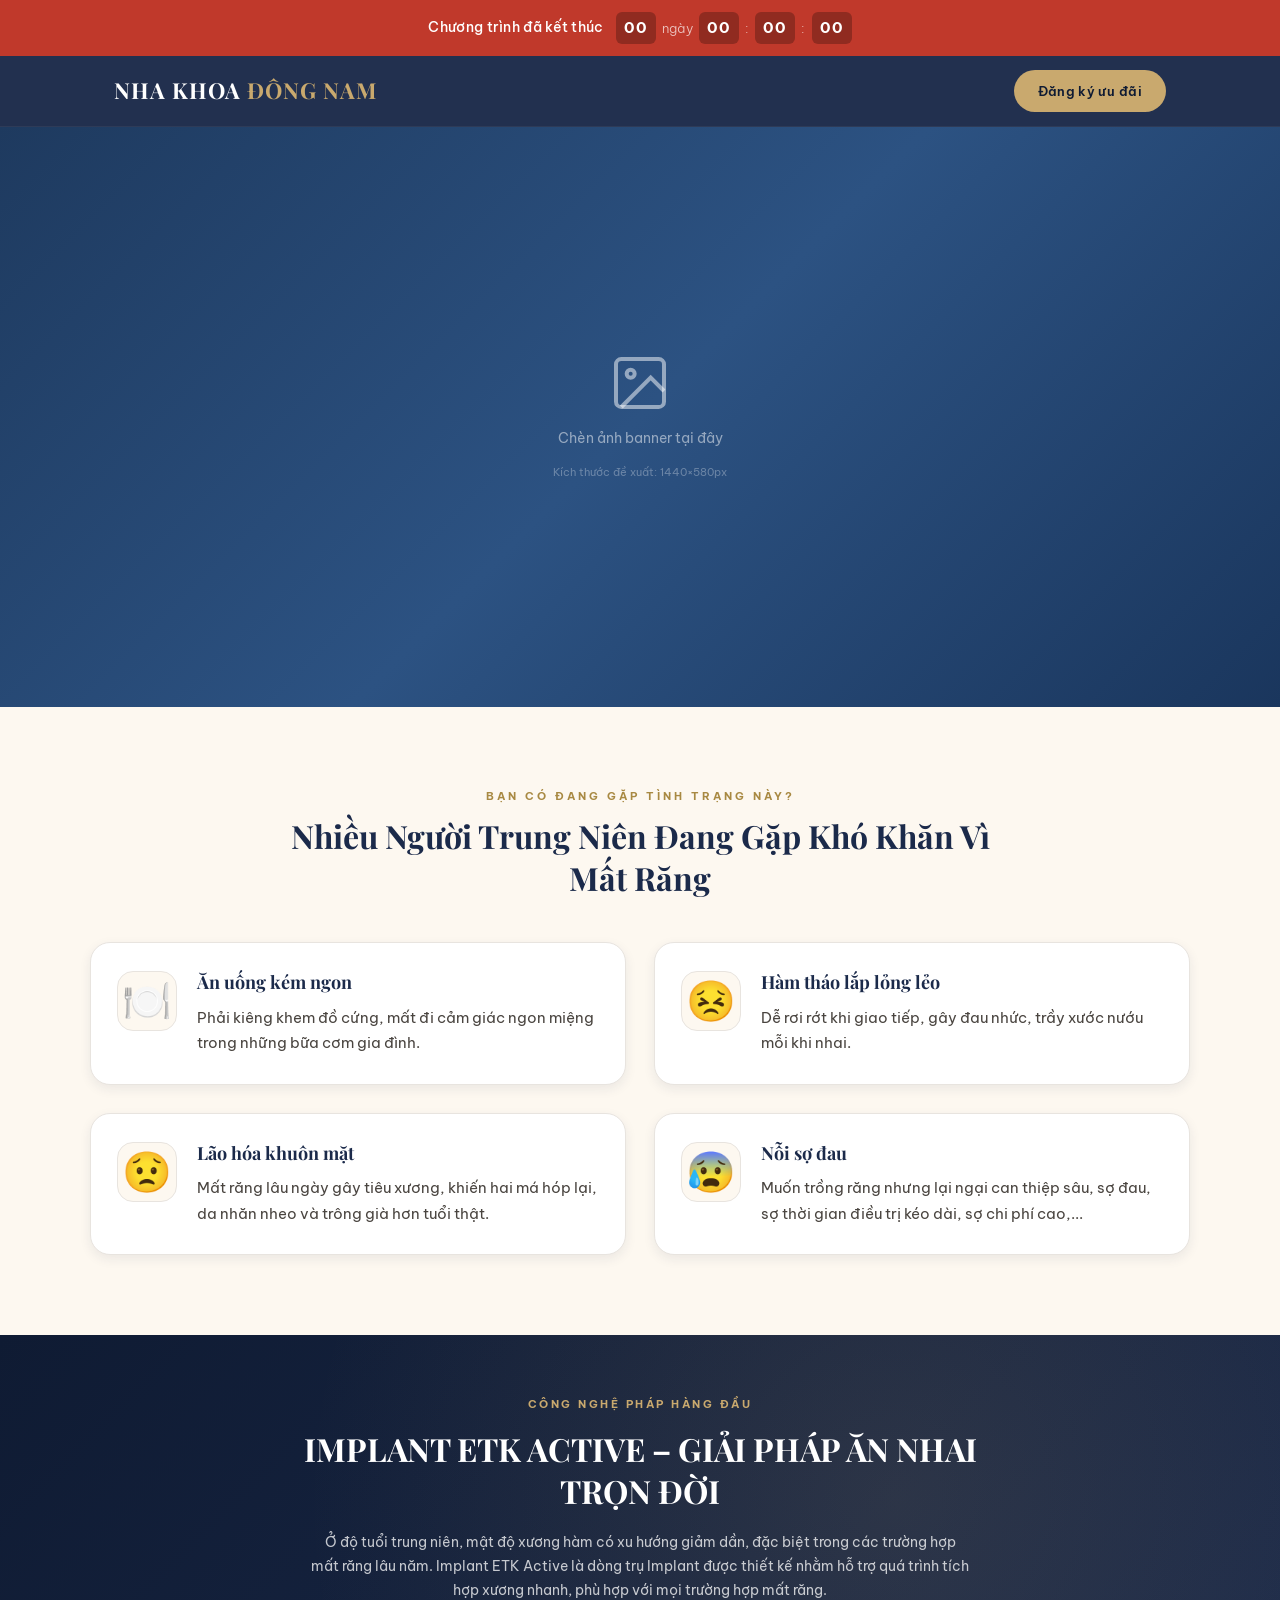
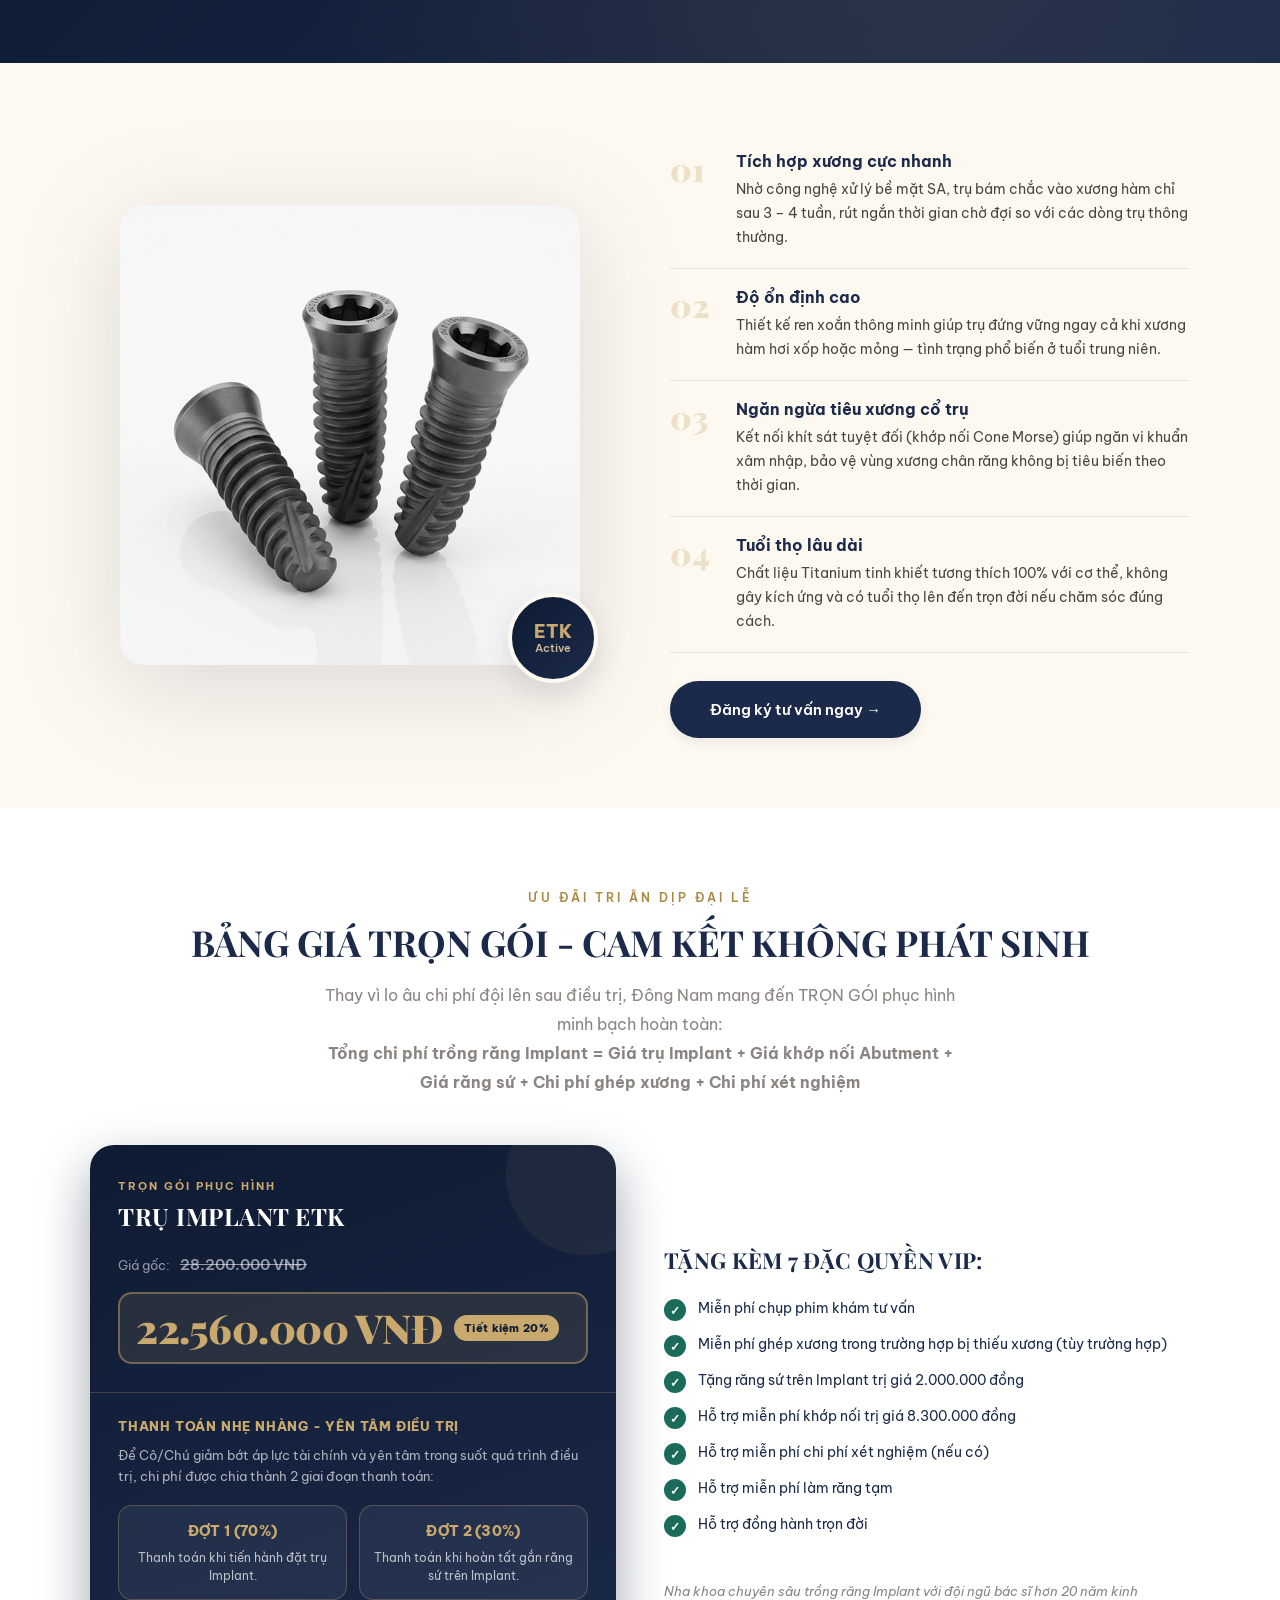
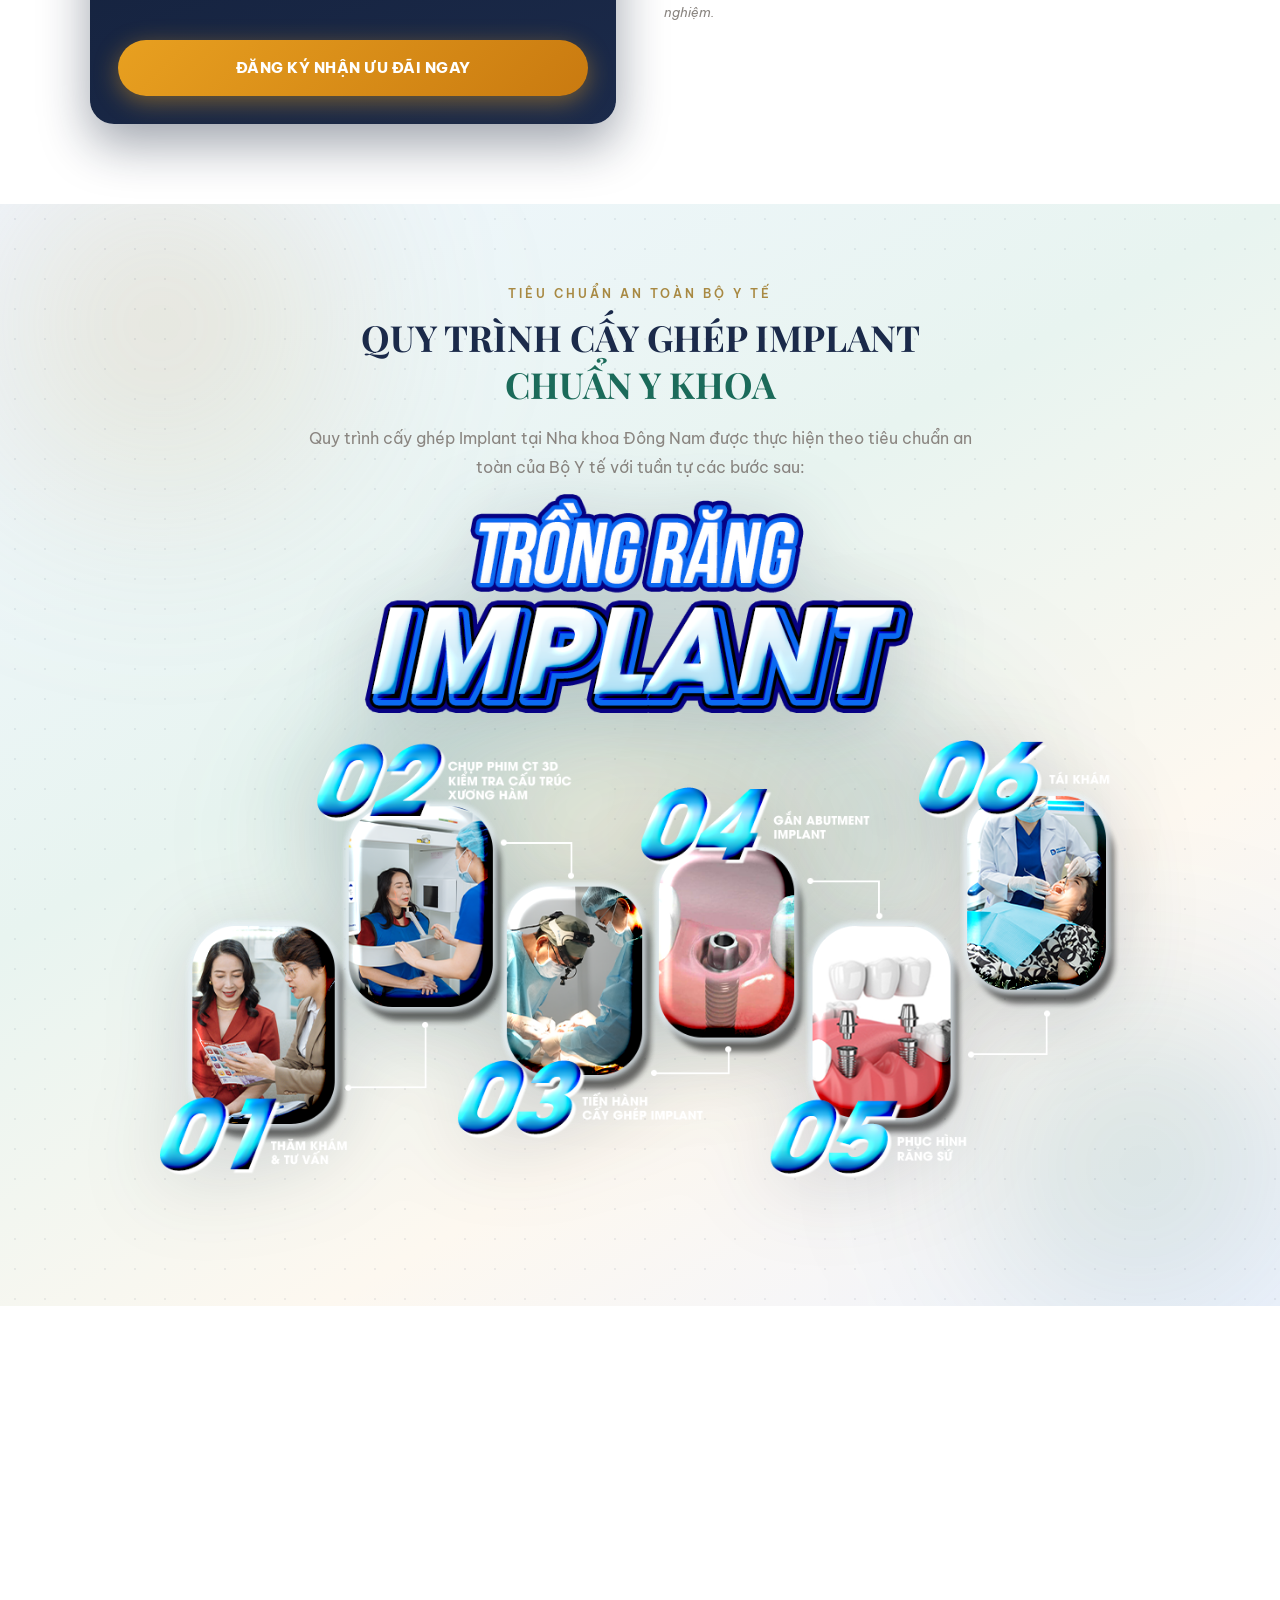
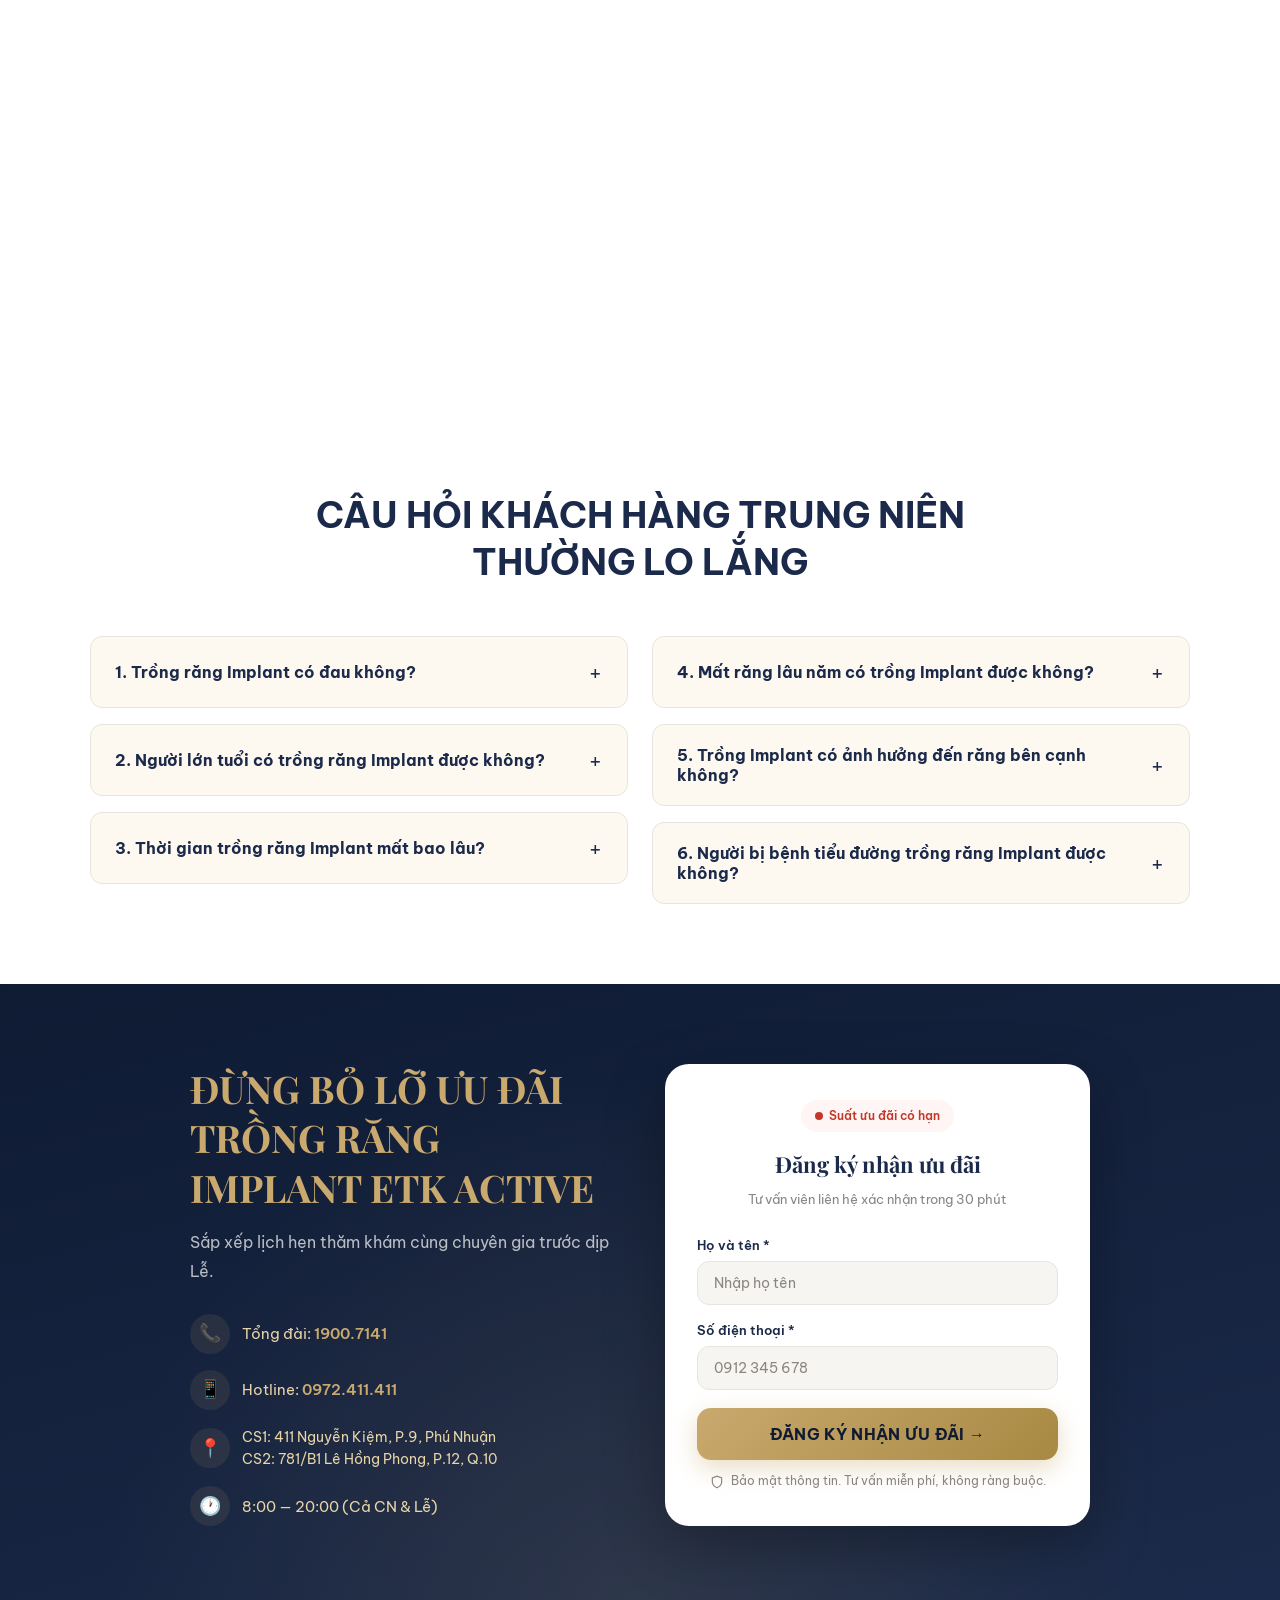
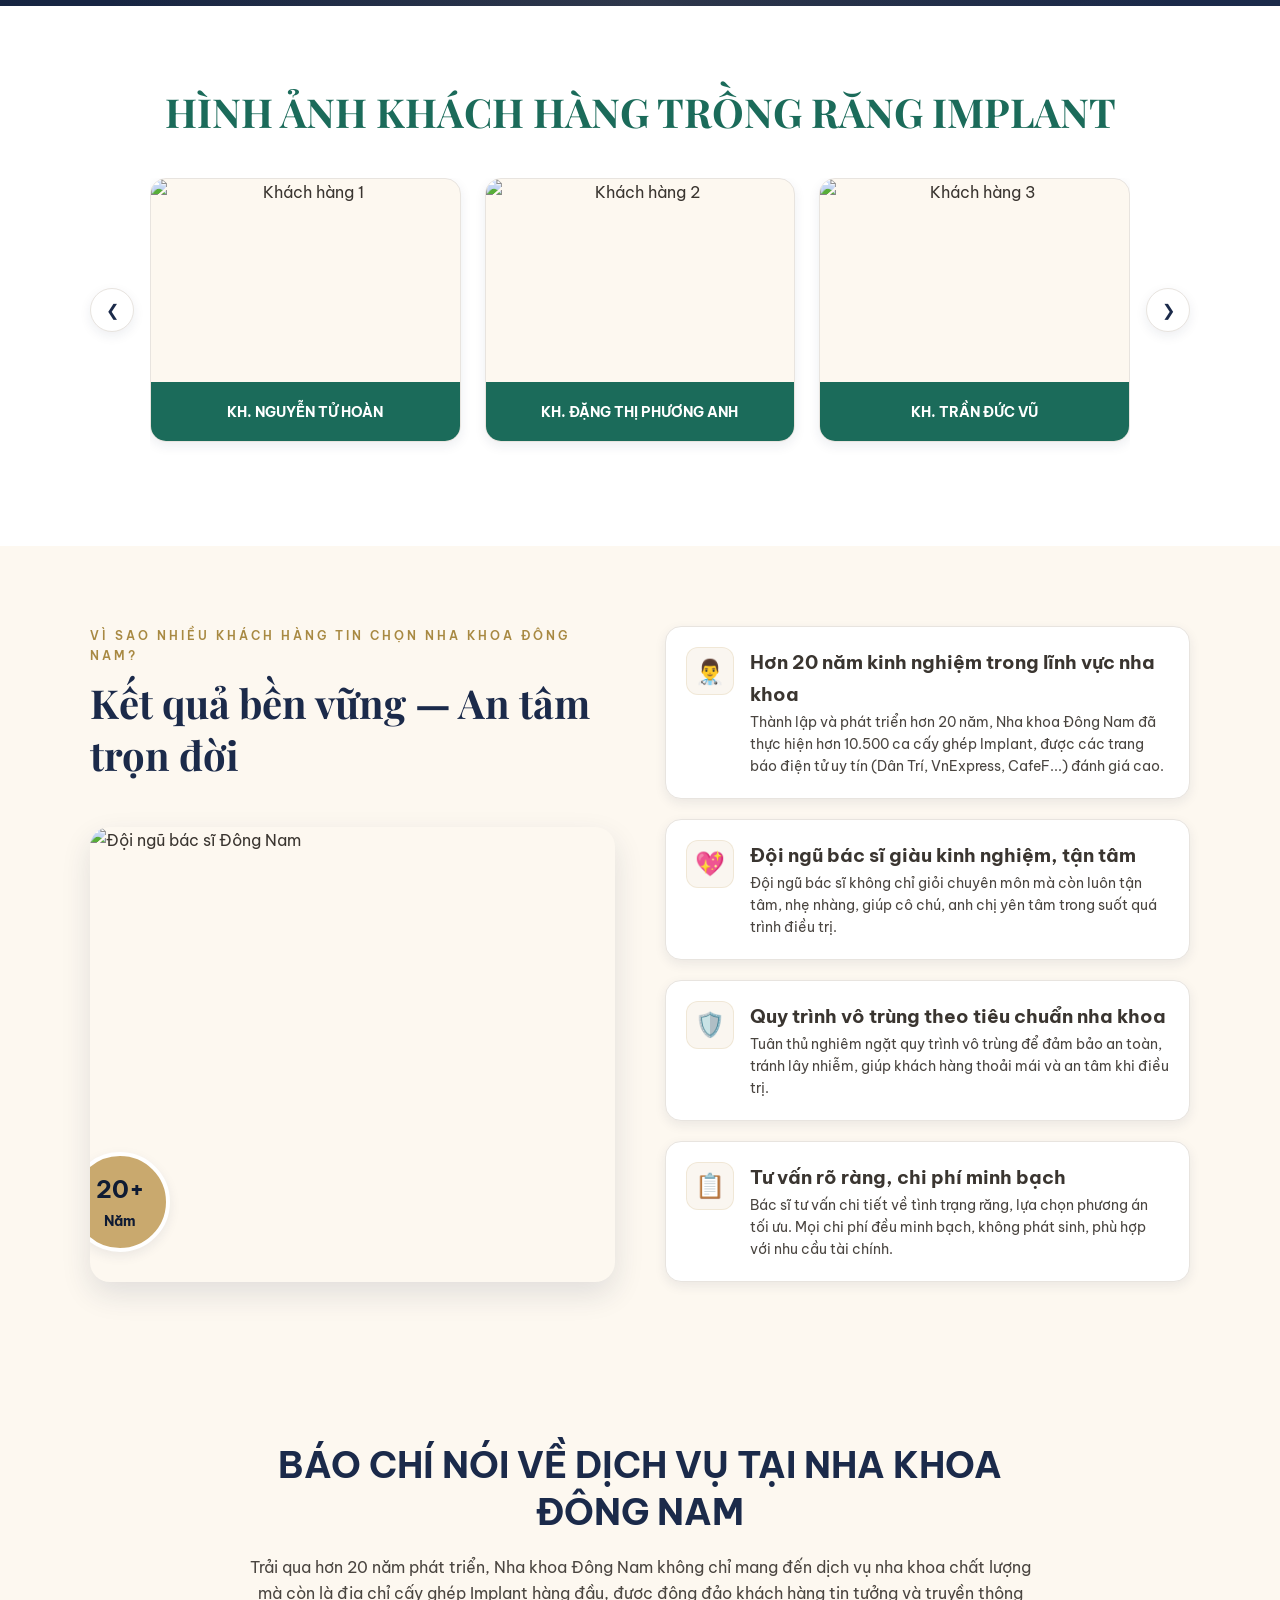
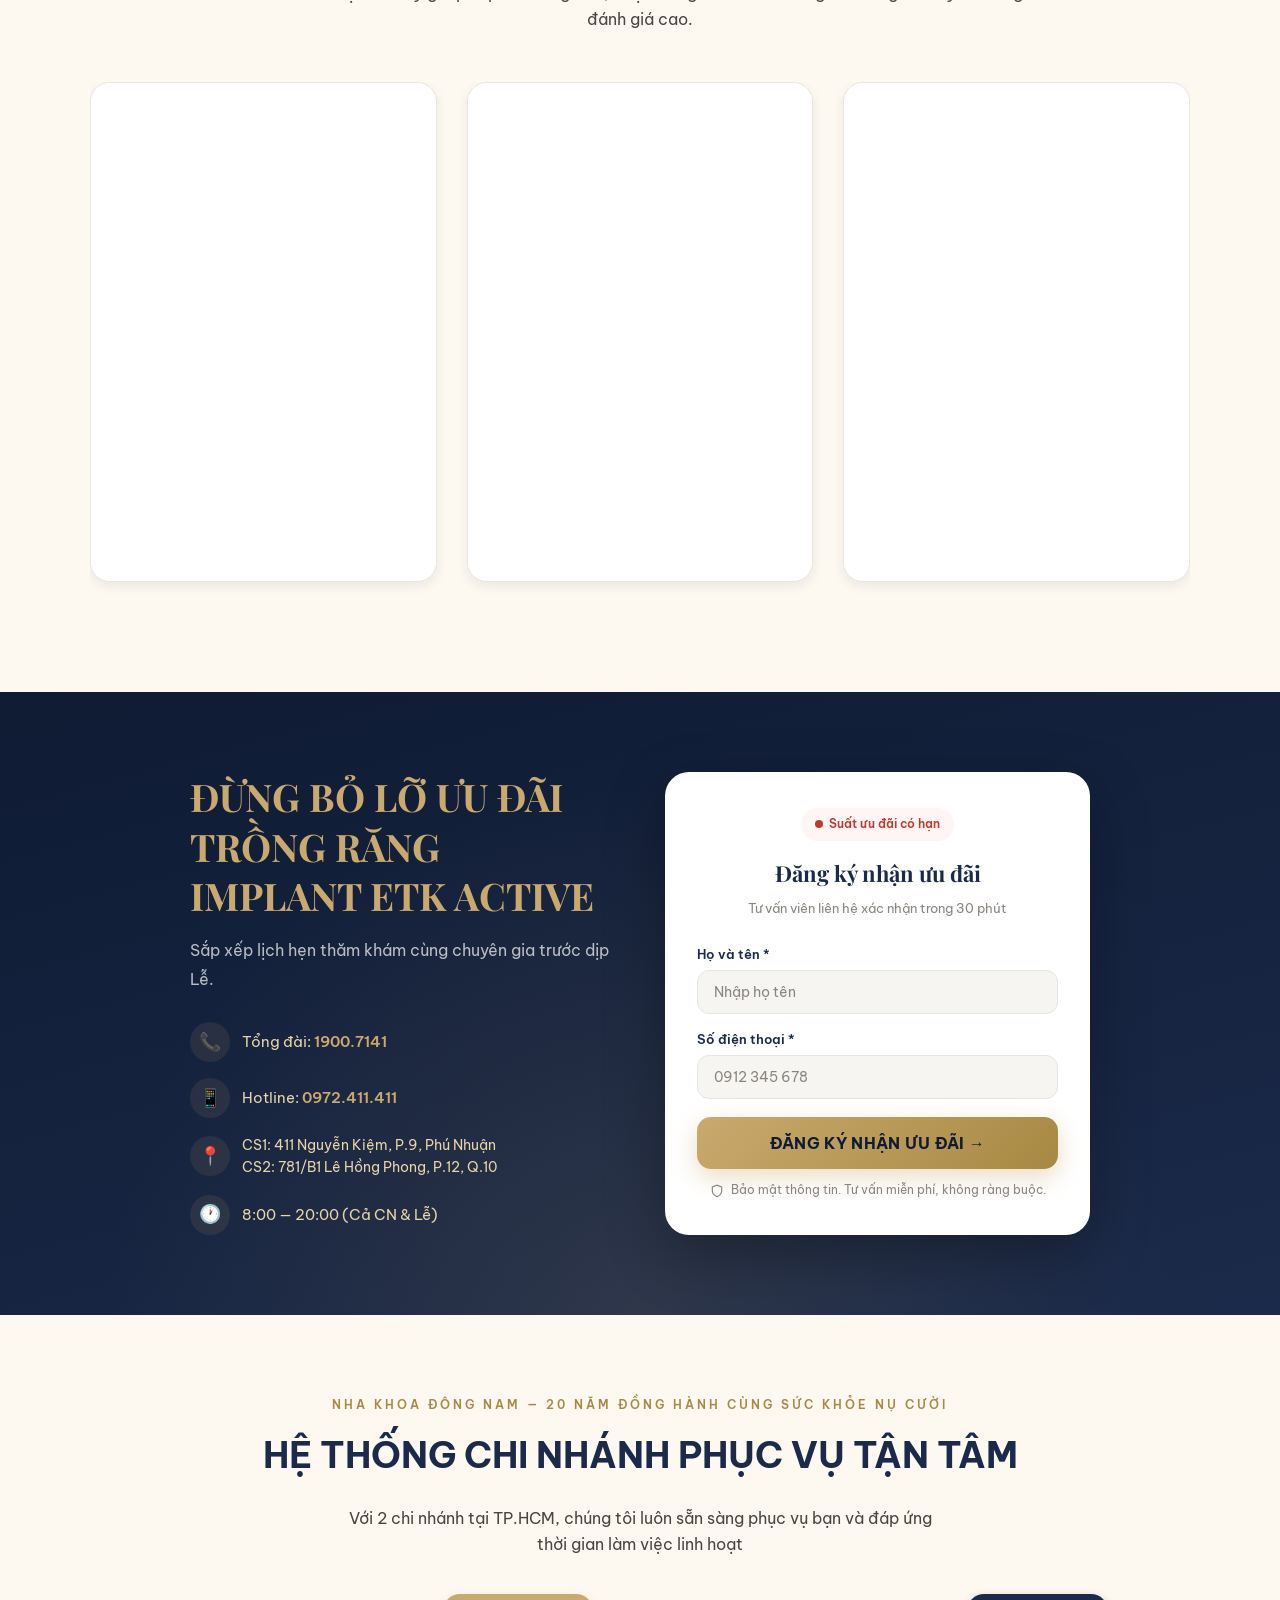
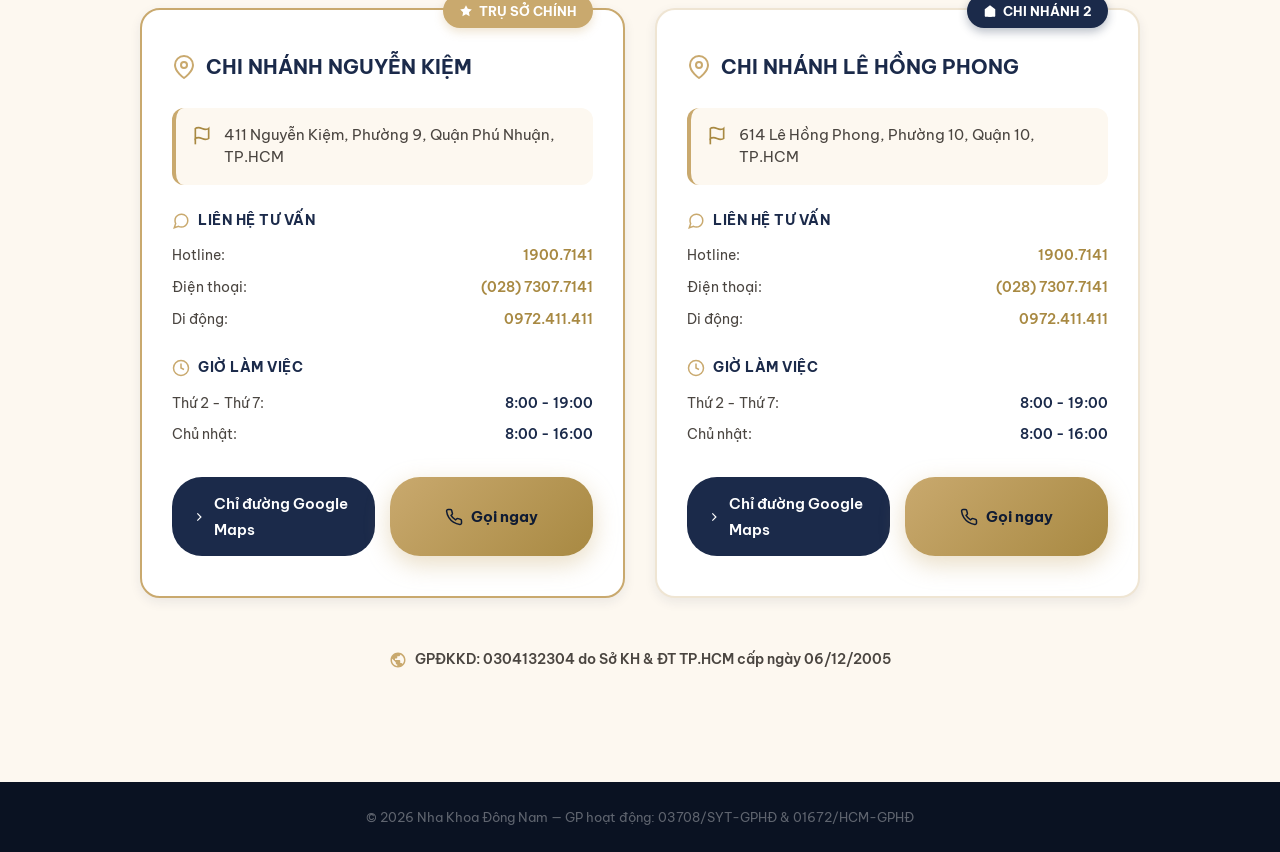
==== landing-page-2/index.html @ 2ad2e75f "update video section and FAQ: 4 videos, new FAQ content, reorder sections - Restore 4th video (WBPU5" ====
<!DOCTYPE html>
<html lang="vi">
<head>
<meta charset="UTF-8">
<meta name="viewport" content="width=device-width, initial-scale=1.0">
<title>Landing Page Mới — Template</title>
<link rel="preconnect" href="https://fonts.googleapis.com">
<link href="https://fonts.googleapis.com/css2?family=Playfair+Display:wght@400;600;700;800&family=Be+Vietnam+Pro:wght@300;400;500;600;700;800&display=swap" rel="stylesheet">
<link rel="stylesheet" href="style.css">
</head>
<body>

<!-- COUNTDOWN TOPBAR -->
<div class="topbar" id="topbar">
  <span class="topbar-text">Ưu đãi tri ân kết thúc sau</span>
  <div class="countdown" id="countdown">
    <span class="countdown-unit" id="cd-days">--</span>
    <span class="countdown-sep">ngày</span>
    <span class="countdown-unit" id="cd-hours">--</span>
    <span class="countdown-sep">:</span>
    <span class="countdown-unit" id="cd-mins">--</span>
    <span class="countdown-sep">:</span>
    <span class="countdown-unit" id="cd-secs">--</span>
  </div>
</div>

<!-- HEADER -->
<header class="header">
  <div class="header-inner">
    <div class="logo-text">NHA KHOA <span>ĐÔNG NAM</span></div>
    <a href="#dang-ky" class="header-cta-btn">Đăng ký ưu đãi</a>
  </div>
</header>

<!-- HERO BANNER -->
<!-- HƯỚNG DẪN CHÈN ẢNH:
     Xóa thẻ div.hero-banner-img-placeholder bên dưới,
     thay bằng: <img src="TEN_FILE_ANH.jpg" alt="Banner" class="hero-banner-img">
-->
<section class="hero-banner">
  <!-- Khi có ảnh thật: xóa div placeholder, thêm <img src="banner.jpg" alt="Banner" class="hero-banner-img"> -->
  <div class="hero-banner-img-placeholder">
    <svg width="64" height="64" fill="none" stroke="currentColor" stroke-width="1.5" viewBox="0 0 24 24"><rect x="3" y="3" width="18" height="18" rx="2"/><circle cx="8.5" cy="8.5" r="1.5"/><path d="m21 15-5-5L5 21"/></svg>
    <span>Chèn ảnh banner tại đây</span>
    <span style="font-size:11px;opacity:0.6;">Kích thước đề xuất: 1440×580px</span>
  </div>
</section>

<!-- PAIN POINT: NHIỀU NGƯỜI TRUNG NIÊN ĐANG GẶP KHÓ KHĂN VÌ MẤT RĂNG -->
<section class="pain-point pain-point-v2" id="noi-lo">
  <div class="pain-point-inner">
    <div class="pain-point-header reveal">
      <div class="pain-point-label">Bạn có đang gặp tình trạng này?</div>
      <h2 class="pain-point-title">Nhiều Người Trung Niên Đang Gặp Khó Khăn Vì Mất Răng</h2>
    </div>

    <div class="pain-list reveal">

      <!-- Item 1 -->
      <div class="pain-item" style="transition-delay:0.05s">
        <div class="pain-icon">🍽️</div>
        <div class="pain-content">
          <h3 class="pain-subtitle">Ăn uống kém ngon</h3>
          <p class="pain-desc">Phải kiêng khem đồ cứng, mất đi cảm giác ngon miệng trong những bữa cơm gia đình.</p>
        </div>
      </div>

      <!-- Item 2 -->
      <div class="pain-item" style="transition-delay:0.1s">
        <div class="pain-icon">😣</div>
        <div class="pain-content">
          <h3 class="pain-subtitle">Hàm tháo lắp lỏng lẻo</h3>
          <p class="pain-desc">Dễ rơi rớt khi giao tiếp, gây đau nhức, trầy xước nướu mỗi khi nhai.</p>
        </div>
      </div>

      <!-- Item 3 -->
      <div class="pain-item" style="transition-delay:0.15s">
        <div class="pain-icon">😟</div>
        <div class="pain-content">
          <h3 class="pain-subtitle">Lão hóa khuôn mặt</h3>
          <p class="pain-desc">Mất răng lâu ngày gây tiêu xương, khiến hai má hóp lại, da nhăn nheo và trông già hơn tuổi thật.</p>
        </div>
      </div>

      <!-- Item 4 -->
      <div class="pain-item" style="transition-delay:0.2s">
        <div class="pain-icon">😰</div>
        <div class="pain-content">
          <h3 class="pain-subtitle">Nỗi sợ đau</h3>
          <p class="pain-desc">Muốn trồng răng nhưng lại ngại can thiệp sâu, sợ đau, sợ thời gian điều trị kéo dài, sợ chi phí cao,...</p>
        </div>
      </div>

    </div>
  </div>
</section>

<!-- IMPLANT ETK ACTIVE SECTION -->
<section class="etk-section" id="implant-etk">

  <!-- Hàng 1: Header full-width (nền navy) -->
  <div class="etk-hero-band reveal">
    <div class="etk-hero-band-inner">
      <div class="etk-hero-label">Công nghệ Pháp hàng đầu</div>
      <h2 class="etk-hero-title">IMPLANT ETK ACTIVE – GIẢI PHÁP ĂN NHAI<br>TRỌN ĐỜI</h2>
      <p class="etk-hero-intro">Ở độ tuổi trung niên, mật độ xương hàm có xu hướng giảm dần, đặc biệt trong các trường hợp mất răng lâu năm. Implant ETK Active là dòng trụ Implant được thiết kế nhằm hỗ trợ quá trình tích hợp xương nhanh, phù hợp với mọi trường hợp mất răng.</p>
    </div>
  </div>

  <!-- Hàng 2: Ảnh + Features 2 cột (nền trắng) -->
  <div class="etk-body">
    <div class="section-inner etk-inner">

      <!-- Cột trái: Hình ảnh sản phẩm -->
      <div class="etk-img-col reveal-left">
        <div class="etk-img-wrap">
          <img src="images/implant-etk.png" alt="Implant ETK Active" class="etk-img" loading="lazy">
          <div class="etk-img-badge">
            <span>ETK</span>
            <small>Active</small>
          </div>
        </div>
      </div>

      <!-- Cột phải: 4 Features -->
      <div class="etk-content-col">

        <!-- Feature 1 -->
        <div class="etk-feature etk-reveal-right" style="transition-delay: 0.1s;">
          <div class="etk-feature-num">01</div>
          <div class="etk-feature-body">
            <h3 class="etk-feature-title">Tích hợp xương cực nhanh</h3>
            <p class="etk-feature-desc">Nhờ công nghệ xử lý bề mặt SA, trụ bám chắc vào xương hàm chỉ sau 3 – 4 tuần, rút ngắn thời gian chờ đợi so với các dòng trụ thông thường.</p>
          </div>
        </div>

        <!-- Feature 2 -->
        <div class="etk-feature etk-reveal-right" style="transition-delay: 0.2s;">
          <div class="etk-feature-num">02</div>
          <div class="etk-feature-body">
            <h3 class="etk-feature-title">Độ ổn định cao</h3>
            <p class="etk-feature-desc">Thiết kế ren xoắn thông minh giúp trụ đứng vững ngay cả khi xương hàm hơi xốp hoặc mỏng — tình trạng phổ biến ở tuổi trung niên.</p>
          </div>
        </div>

        <!-- Feature 3 -->
        <div class="etk-feature etk-reveal-right" style="transition-delay: 0.3s;">
          <div class="etk-feature-num">03</div>
          <div class="etk-feature-body">
            <h3 class="etk-feature-title">Ngăn ngừa tiêu xương cổ trụ</h3>
            <p class="etk-feature-desc">Kết nối khít sát tuyệt đối (khớp nối Cone Morse) giúp ngăn vi khuẩn xâm nhập, bảo vệ vùng xương chân răng không bị tiêu biến theo thời gian.</p>
          </div>
        </div>

        <!-- Feature 4 -->
        <div class="etk-feature etk-reveal-right" style="transition-delay: 0.4s;">
          <div class="etk-feature-num">04</div>
          <div class="etk-feature-body">
            <h3 class="etk-feature-title">Tuổi thọ lâu dài</h3>
            <p class="etk-feature-desc">Chất liệu Titanium tinh khiết tương thích 100% với cơ thể, không gây kích ứng và có tuổi thọ lên đến trọn đời nếu chăm sóc đúng cách.</p>
          </div>
        </div>

        <div class="etk-cta-row etk-reveal-right" style="transition-delay: 0.5s;">
          <a href="#dang-ky" class="btn-navy">Đăng ký tư vấn ngay →</a>
        </div>
      </div>

    </div>
  </div>

</section>

<!-- OFFERS / PRICE TABLE -->
<section class="section offers" id="uu-dai">
  <div class="section-inner">
    <div class="reveal" style="text-align: center;">
      <div class="section-label">Ưu đãi tri ân dịp đại lễ</div>
      <h2 class="section-title" style="margin-left: auto; margin-right: auto; text-transform: uppercase; font-size: clamp(24px, 3.5vw, 36px);">BẢNG GIÁ TRỌN GÓI - CAM KẾT KHÔNG PHÁT SINH</h2>
      <p class="section-desc" style="margin-left: auto; margin-right: auto;">Thay vì lo âu chi phí đội lên sau điều trị, Đông Nam mang đến TRỌN GÓI phục hình minh bạch hoàn toàn:<br>
      <strong>Tổng chi phí trồng răng Implant = Giá trụ Implant + Giá khớp nối Abutment + Giá răng sứ + Chi phí ghép xương + Chi phí xét nghiệm</strong></p>
    </div>

    <!-- BẢNG GIÁ 2 CỘT -->
    <div class="implant-priv reveal" style="align-items: stretch; margin-top: 48px;">

      <!-- Cột trái: Bảng giá Implant ETK & Thanh toán -->
      <div class="implant-payment-box">
        <!-- Nửa trên: Giá Implant ETK -->
        <div class="payment-price-section">
          <div class="payment-price-label">Trọn gói phục hình</div>
          <div class="payment-price-title">TRỤ IMPLANT ETK</div>

          <div class="payment-price-row">
            <div class="payment-price-old">
              <span>Giá gốc:</span>
              <span class="old-num">28.200.000 VNĐ</span>
            </div>
            <div class="payment-price-new">
              <span class="new-num">22.560.000 VNĐ</span>
              <span class="save-badge">Tiết kiệm 20%</span>
            </div>
          </div>
        </div>

        <!-- Nửa dưới: Thanh toán 2 đợt -->
        <div class="payment-schedule-section">
          <div class="payment-schedule-title">THANH TOÁN NHẸ NHÀNG - YÊN TÂM ĐIỀU TRỊ</div>
          <p class="payment-schedule-desc">Để Cô/Chú giảm bớt áp lực tài chính và yên tâm trong suốt quá trình điều trị, chi phí được chia thành 2 giai đoạn thanh toán:</p>

          <div class="payment-stages">
            <div class="payment-stage">
              <div class="stage-header">ĐỢT 1 (70%)</div>
              <div class="stage-desc">Thanh toán khi tiến hành đặt trụ Implant.</div>
            </div>
            <div class="payment-stage">
              <div class="stage-header">ĐỢT 2 (30%)</div>
              <div class="stage-desc">Thanh toán khi hoàn tất gắn răng sứ trên Implant.</div>
            </div>
          </div>
          <a href="#dang-ky" class="btn-gold" style="margin-top: 20px;">Đăng ký nhận ưu đãi ngay</a>
        </div>
      </div>

      <!-- Cột phải: Danh sách đặc quyền VIP -->
      <div class="implant-priv-left" style="display: flex; flex-direction: column; justify-content: center;">
        <h3 style="font-size: 22px; color: var(--navy); margin-bottom: 24px; text-transform: uppercase;">TẶNG KÈM 7 ĐẶC QUYỀN VIP:</h3>
        <div class="implant-priv-list">
          <div class="implant-priv-item">
            <div class="implant-priv-check">✓</div>
            <span>Miễn phí chụp phim khám tư vấn</span>
          </div>
          <div class="implant-priv-item">
            <div class="implant-priv-check">✓</div>
            <span>Miễn phí ghép xương trong trường hợp bị thiếu xương (tùy trường hợp)</span>
          </div>
          <div class="implant-priv-item">
            <div class="implant-priv-check">✓</div>
            <span>Tặng răng sứ trên Implant trị giá 2.000.000 đồng</span>
          </div>
          <div class="implant-priv-item">
            <div class="implant-priv-check">✓</div>
            <span>Hỗ trợ miễn phí khớp nối trị giá 8.300.000 đồng</span>
          </div>
          <div class="implant-priv-item">
            <div class="implant-priv-check">✓</div>
            <span>Hỗ trợ miễn phí chi phí xét nghiệm (nếu có)</span>
          </div>
          <div class="implant-priv-item">
            <div class="implant-priv-check">✓</div>
            <span>Hỗ trợ miễn phí làm răng tạm</span>
          </div>
          <div class="implant-priv-item">
            <div class="implant-priv-check">✓</div>
            <span>Hỗ trợ đồng hành trọn đời</span>
          </div>
        </div>
        <p class="implant-priv-note" style="margin-top: 24px;">Nha khoa chuyên sâu trồng răng Implant với đội ngũ bác sĩ hơn 20 năm kinh nghiệm.</p>
      </div>

    </div>

  </div>
</section>


<!-- QUY TRÌNH CẤY GHÉP IMPLANT -->
<section class="section process-implant" id="quy-trinh">
  <!-- Decorative background elements -->
  <div class="process-bg-orb process-bg-orb--1"></div>
  <div class="process-bg-orb process-bg-orb--2"></div>
  <div class="process-bg-orb process-bg-orb--3"></div>
  <div class="process-bg-grid"></div>

  <div class="section-inner" style="position: relative; z-index: 2;">
    <div class="reveal" style="text-align: center; margin-bottom: 12px;">
      <div class="section-label" style="justify-content: center;">Tiêu chuẩn an toàn Bộ Y tế</div>
      <h2 class="section-title" style="margin-left: auto; margin-right: auto; text-transform: uppercase; font-size: clamp(22px, 3vw, 36px);">QUY TRÌNH CẤY GHÉP IMPLANT<br><span style="color: var(--implant-accent);">CHUẨN Y KHOA</span></h2>
      <p class="section-desc" style="margin-left: auto; margin-right: auto; max-width: 680px;">Quy trình cấy ghép Implant tại Nha khoa Đông Nam được thực hiện theo tiêu chuẩn an toàn của Bộ Y tế với tuần tự các bước sau:</p>
    </div>

    <!-- Ảnh quy trình (PNG không nền) trên nền trang trí -->
    <div class="process-img-wrap reveal" style="transition-delay: 0.15s;">
      <div class="process-img-glow"></div>
      <img src="images/text.png" alt="Quy trình cấy ghép Implant chuẩn y khoa" class="process-img">
    </div>

  </div>
</section>

<!-- VIDEO TESTIMONIALS -->
<section class="section video-testimonials">
  <div class="section-inner">
    <div class="reveal" style="text-align: center; margin-bottom: 50px;">
      <h2 class="section-title" style="margin-left: auto; margin-right: auto; text-transform: uppercase; font-size: clamp(22px, 3vw, 36px);">HÀNH TRÌNH TÌM LẠI NIỀM VUI ĂN UỐNG CỦA CÔ CHÚ</h2>
    </div>
    <div class="video-grid reveal">
      <!-- Video 1 -->
      <div class="video-item" style="transition-delay: 0.1s;">
        <iframe src="https://www.youtube.com/embed/PoNe7n2yVEQ" title="Khách hàng 1" allow="accelerometer; autoplay; clipboard-write; encrypted-media; gyroscope; picture-in-picture" allowfullscreen loading="lazy"></iframe>
      </div>
      <!-- Video 2 -->
      <div class="video-item" style="transition-delay: 0.2s;">
        <iframe src="https://www.youtube.com/embed/eblVhYpRay8" title="Khách hàng 2" allow="accelerometer; autoplay; clipboard-write; encrypted-media; gyroscope; picture-in-picture" allowfullscreen loading="lazy"></iframe>
      </div>
      <!-- Video 3 -->
      <div class="video-item" style="transition-delay: 0.3s;">
        <iframe src="https://www.youtube.com/embed/rQkbBt-CciA" title="Khách hàng 3" allow="accelerometer; autoplay; clipboard-write; encrypted-media; gyroscope; picture-in-picture" allowfullscreen loading="lazy"></iframe>
      </div>
      <!-- Video 4 -->
      <div class="video-item" style="transition-delay: 0.4s;">
        <iframe src="https://www.youtube.com/embed/WBPU55A7D0E" title="Khách hàng 4" allow="accelerometer; autoplay; clipboard-write; encrypted-media; gyroscope; picture-in-picture" allowfullscreen loading="lazy"></iframe>
      </div>
    </div>
  </div>
</section>

<!-- FAQ SECTION -->
<section class="section faq">
  <div class="section-inner">
    <div class="faq-header reveal">
      <h2 class="section-title" style="margin-left: auto; margin-right: auto; text-transform: uppercase; font-size: clamp(22px, 3vw, 36px);">CÂU HỎI KHÁCH HÀNG TRUNG NIÊN THƯỜNG LO LẮNG</h2>
    </div>
    <div class="faq-list reveal">
      <!-- Cột trái: câu 1–3 -->
      <div class="faq-col">
        <div class="faq-item">
          <button class="faq-question" aria-expanded="false" aria-controls="faq-answer-1">
            <span>1. Trồng răng Implant có đau không?</span>
            <span class="faq-icon" aria-hidden="true">+</span>
          </button>
          <div class="faq-answer" id="faq-answer-1">
            <p>Trong quá trình đặt trụ Implant, bác sĩ sẽ gây tê tại chỗ nên người điều trị thường không cảm thấy đau. Sau khi thực hiện, có thể xuất hiện cảm giác ê nhẹ trong vài ngày đầu và sẽ giảm dần khi vùng cấy ghép ổn định.</p>
          </div>
        </div>
        <div class="faq-item">
          <button class="faq-question" aria-expanded="false" aria-controls="faq-answer-2">
            <span>2. Người lớn tuổi có trồng răng Implant được không?</span>
            <span class="faq-icon" aria-hidden="true">+</span>
          </button>
          <div class="faq-answer" id="faq-answer-2">
            <p>Độ tuổi không phải là yếu tố quyết định duy nhất. Nếu sức khỏe tổng quát ổn định và tình trạng xương hàm phù hợp, người trung niên hoặc lớn tuổi vẫn có thể thực hiện cấy ghép Implant sau khi được bác sĩ thăm khám và đánh giá.</p>
          </div>
        </div>
        <div class="faq-item">
          <button class="faq-question" aria-expanded="false" aria-controls="faq-answer-3">
            <span>3. Thời gian trồng răng Implant mất bao lâu?</span>
            <span class="faq-icon" aria-hidden="true">+</span>
          </button>
          <div class="faq-answer" id="faq-answer-3">
            <p>Thông thường, sau khi đặt trụ Implant cần một khoảng thời gian để trụ tích hợp với xương hàm. Thời gian này có thể kéo dài vài tuần đến vài tháng tùy vào tình trạng xương và kế hoạch điều trị của từng người.</p>
          </div>
        </div>
      </div>
      <!-- Cột phải: câu 4–6 -->
      <div class="faq-col">
        <div class="faq-item">
          <button class="faq-question" aria-expanded="false" aria-controls="faq-answer-4">
            <span>4. Mất răng lâu năm có trồng Implant được không?</span>
            <span class="faq-icon" aria-hidden="true">+</span>
          </button>
          <div class="faq-answer" id="faq-answer-4">
            <p>Nhiều trường hợp mất răng lâu năm vẫn có thể trồng Implant. Tuy nhiên, nếu xương hàm bị tiêu nhiều, bác sĩ có thể cần thực hiện thêm các thủ thuật hỗ trợ như ghép xương để đảm bảo điều kiện đặt trụ.</p>
          </div>
        </div>
        <div class="faq-item">
          <button class="faq-question" aria-expanded="false" aria-controls="faq-answer-5">
            <span>5. Trồng Implant có ảnh hưởng đến răng bên cạnh không?</span>
            <span class="faq-icon" aria-hidden="true">+</span>
          </button>
          <div class="faq-answer" id="faq-answer-5">
            <p>Implant hoạt động như một chân răng độc lập nên không cần mài các răng kế cận. Đây là một trong những ưu điểm giúp bảo tồn răng thật trong quá trình phục hồi răng đã mất.</p>
          </div>
        </div>
        <div class="faq-item">
          <button class="faq-question" aria-expanded="false" aria-controls="faq-answer-6">
            <span>6. Người bị bệnh tiểu đường trồng răng Implant được không?</span>
            <span class="faq-icon" aria-hidden="true">+</span>
          </button>
          <div class="faq-answer" id="faq-answer-6">
            <p>Người mắc tiểu đường vẫn có thể trồng răng Implant nếu đường huyết được kiểm soát ổn định. Trước khi điều trị, bác sĩ sẽ thăm khám và đánh giá tình trạng sức khỏe để đảm bảo việc cấy ghép an toàn và phù hợp.</p>
          </div>
        </div>
      </div>
    </div>
  </div>
</section>

<!-- FORM 1 (id: lien-he) — CF7 sẽ được nhúng bên dưới -->
<section class="form-section" id="lien-he">
  <div class="form-section-inner">
    <div class="form-section-text reveal-left">
      <h2>ĐỪNG BỎ LỠ ƯU ĐÃI TRỒNG RĂNG IMPLANT ETK ACTIVE</h2>
      <p>Sắp xếp lịch hẹn thăm khám cùng chuyên gia trước dịp Lễ.</p>
      <div class="form-section-contact">
        <div class="contact-row">
          <div class="contact-row-icon">📞</div>
          <div>Tổng đài: <a href="tel:19007141">1900.7141</a></div>
        </div>
        <div class="contact-row">
          <div class="contact-row-icon">📱</div>
          <div>Hotline: <a href="tel:0972411411">0972.411.411</a></div>
        </div>
        <div class="contact-row">
          <div class="contact-row-icon">📍</div>
          <div style="font-size: 14px; line-height: 1.6;">
            CS1: 411 Nguyễn Kiệm, P.9, Phú Nhuận<br>
            CS2: 781/B1 Lê Hồng Phong, P.12, Q.10
          </div>
        </div>
        <div class="contact-row">
          <div class="contact-row-icon">🕐</div>
          <div>8:00 — 20:00 (Cả CN & Lễ)</div>
        </div>
      </div>
    </div>

    <div class="hero-form-wrapper reveal-right">
      <div class="form-header">
        <div class="form-urgency-badge">Suất ưu đãi có hạn</div>
        <h3>Đăng ký nhận ưu đãi</h3>
        <p>Tư vấn viên liên hệ xác nhận trong 30 phút</p>
      </div>
      <!-- ==========================================
        KHI DÙNG CONTACT FORM 7: xóa khối DEMO bên dưới
        và dán vào đây: [contact-form-7 id="ID" title="Form đăng ký ưu đãi"]

        Trước khi xóa DEMO, tạo form CF7 với template:
          <div class="form-group">
            <label for="f1-hoten">Họ và tên *</label>
            [text* your-name id:f1-hoten placeholder "Nhập họ tên"]
          </div>
          <div class="form-group">
            <label for="f1-phone">Số điện thoại *</label>
            [tel* your-tel id:f1-phone placeholder "0912 345 678"]
          </div>
          [submit class:form-submit "ĐĂNG KÝ NHẬN ƯU ĐÃI →"]
          <p class="form-note">Bảo mật thông tin. Tư vấn miễn phí, không ràng buộc.</p>
      ========================================== -->
      <!-- DEMO START — xóa khối này khi dùng CF7 -->
      <div class="form-group">
        <label for="f1-hoten">Họ và tên *</label>
        <input id="f1-hoten" type="text" placeholder="Nhập họ tên">
      </div>
      <div class="form-group">
        <label for="f1-phone">Số điện thoại *</label>
        <input id="f1-phone" type="tel" placeholder="0912 345 678">
      </div>
      <button class="form-submit" type="button">ĐĂNG KÝ NHẬN ƯU ĐÃI →</button>
      <p class="form-note">
        <svg width="14" height="14" fill="none" stroke="currentColor" stroke-width="2" viewBox="0 0 24 24"><path d="M12 22s8-4 8-10V5l-8-3-8 3v7c0 6 8 10 8 10z"/></svg>
        Bảo mật thông tin. Tư vấn miễn phí, không ràng buộc.
      </p>
      <!-- DEMO END -->
    </div>
  </div>
</section>

<!-- CAROUSEL (HIỆU QUẢ ĐIỀU TRỊ) -->
<section class="section carousel">
  <div class="section-inner">
    <div class="reveal" style="text-align: center; margin-bottom: 20px;">
      <h2 class="section-title" style="margin-left: auto; margin-right: auto; text-transform: uppercase; color: var(--implant-accent);">HÌNH ẢNH KHÁCH HÀNG TRỒNG RĂNG IMPLANT</h2>
    </div>
    
    <div class="carousel-wrapper reveal" style="transition-delay: 0.1s;">
      <button class="carousel-btn prev" aria-label="Previous">❮</button>
      <button class="carousel-btn next" aria-label="Next">❯</button>
      
      <div class="carousel-track" id="carouselTrack">
        <!-- Slide 1 -->
        <div class="carousel-slide">
          <img src="https://images.unsplash.com/photo-1544005313-94ddf0286df2?auto=format&fit=crop&w=400&h=300&q=80" alt="Khách hàng 1" loading="lazy">
          <div class="carousel-text">KH. NGUYỄN TỬ HOÀN</div>
        </div>
        <!-- Slide 2 -->
        <div class="carousel-slide">
          <img src="https://images.unsplash.com/photo-1508214751196-bcfd4ca60f91?auto=format&fit=crop&w=400&h=300&q=80" alt="Khách hàng 2" loading="lazy">
          <div class="carousel-text">KH. ĐẶNG THỊ PHƯƠNG ANH</div>
        </div>
        <!-- Slide 3 -->
        <div class="carousel-slide">
          <img src="https://images.unsplash.com/photo-1506794778202-cad84cf45f1d?auto=format&fit=crop&w=400&h=300&q=80" alt="Khách hàng 3" loading="lazy">
          <div class="carousel-text">KH. TRẦN ĐỨC VŨ</div>
        </div>
        <!-- Slide 4 -->
        <div class="carousel-slide">
          <img src="https://images.unsplash.com/photo-1507003211169-0a1dd7228f2d?auto=format&fit=crop&w=400&h=300&q=80" alt="Khách hàng 4" loading="lazy">
          <div class="carousel-text">KH. LÊ THỊ MỸ</div>
        </div>
        <!-- Slide 5 -->
        <div class="carousel-slide">
          <img src="https://images.unsplash.com/photo-1500648767791-00dcc994a43e?auto=format&fit=crop&w=400&h=300&q=80" alt="Khách hàng 5" loading="lazy">
          <div class="carousel-text">KH. HOÀNG VĂN TÂM</div>
        </div>
      </div>
    </div>
  </div>
</section>

<!-- TRUST -->
<section class="section trust">
  <div class="section-inner trust-inner">
    <div class="trust-left reveal-left">
      <div class="trust-header">
        <div class="section-label">Vì sao nhiều khách hàng tin chọn Nha Khoa Đông Nam?</div>
        <h2 class="section-title">Kết quả bền vững — An tâm trọn đời</h2>
      </div>
      <div class="trust-img">
        <img src="https://images.unsplash.com/photo-1579684453401-8c08103cd316?auto=format&fit=crop&w=800&q=80" alt="Đội ngũ bác sĩ Đông Nam" loading="lazy">
        <div class="trust-img-badge">
          <span>20+</span> Năm
        </div>
      </div>
    </div>
    <div class="trust-right reveal-right">
      <div class="trust-list">
        <div class="trust-item" style="transition-delay: 0.1s;">
          <div class="trust-icon">👨‍⚕️</div>
          <div class="trust-content">
            <h3>Hơn 20 năm kinh nghiệm trong lĩnh vực nha khoa</h3>
            <p>Thành lập và phát triển hơn 20 năm, Nha khoa Đông Nam đã thực hiện hơn 10.500 ca cấy ghép Implant, được các trang báo điện tử uy tín (Dân Trí, VnExpress, CafeF...) đánh giá cao.</p>
          </div>
        </div>
        <div class="trust-item" style="transition-delay: 0.2s;">
          <div class="trust-icon">💖</div>
          <div class="trust-content">
            <h3>Đội ngũ bác sĩ giàu kinh nghiệm, tận tâm</h3>
            <p>Đội ngũ bác sĩ không chỉ giỏi chuyên môn mà còn luôn tận tâm, nhẹ nhàng, giúp cô chú, anh chị yên tâm trong suốt quá trình điều trị.</p>
          </div>
        </div>
        <div class="trust-item" style="transition-delay: 0.4s;">
          <div class="trust-icon">🛡️</div>
          <div class="trust-content">
            <h3>Quy trình vô trùng theo tiêu chuẩn nha khoa</h3>
            <p>Tuân thủ nghiêm ngặt quy trình vô trùng để đảm bảo an toàn, tránh lây nhiễm, giúp khách hàng thoải mái và an tâm khi điều trị.</p>
          </div>
        </div>
        <div class="trust-item" style="transition-delay: 0.5s;">
          <div class="trust-icon">📋</div>
          <div class="trust-content">
            <h3>Tư vấn rõ ràng, chi phí minh bạch</h3>
            <p>Bác sĩ tư vấn chi tiết về tình trạng răng, lựa chọn phương án tối ưu. Mọi chi phí đều minh bạch, không phát sinh, phù hợp với nhu cầu tài chính.</p>
          </div>
        </div>
      </div>
    </div>
  </div>
</section>


<!-- PRESS SECTION -->
<section class="section press">
  <div class="section-inner">
    <div class="press-header reveal">
      <h2 class="section-title" style="margin-left: auto; margin-right: auto; text-align: center;">Báo chí nói về dịch vụ tại Nha Khoa Đông Nam</h2>
      <p style="margin-top: 15px;">Trải qua hơn 20 năm phát triển, Nha khoa Đông Nam không chỉ mang đến dịch vụ nha khoa chất lượng mà còn là địa chỉ cấy ghép Implant hàng đầu, được đông đảo khách hàng tin tưởng và truyền thông đánh giá cao.</p>
    </div>
    
    <div class="press-track reveal">
      <!-- Báo 1: CafeF -->
      <a href="https://cafef.vn/nha-khoa-dong-nam-hanh-trinh-khang-dinh-vi-the-trong-nganh-nha-khoa-188240709234717446.chn" target="_blank" class="press-item" style="transition-delay: 0.1s;">
        <iframe src="https://cafef.vn/nha-khoa-dong-nam-hanh-trinh-khang-dinh-vi-the-trong-nganh-nha-khoa-188240709234717446.chn" scrolling="no"></iframe>
      </a>
      
      <!-- Báo 2: 24h -->
      <a href="https://www.24h.com.vn/tin-tuc-suc-khoe/nen-chon-implant-etk-active-nobel-active-cho-nguoi-mat-rang-lau-nam-c683a1590040.html" target="_blank" class="press-item" style="transition-delay: 0.2s;">
        <iframe src="https://www.24h.com.vn/tin-tuc-suc-khoe/nen-chon-implant-etk-active-nobel-active-cho-nguoi-mat-rang-lau-nam-c683a1590040.html" scrolling="no"></iframe>
      </a>
      
      <!-- Báo 3: Dân Trí -->
      <a href="https://dantri.com.vn/suc-khoe/uu-diem-dot-pha-cua-tru-implant-straumann-20250225191103421.htm" target="_blank" class="press-item" style="transition-delay: 0.3s;">
        <iframe src="https://dantri.com.vn/suc-khoe/uu-diem-dot-pha-cua-tru-implant-straumann-20250225191103421.htm" scrolling="no"></iframe>
      </a>
      
      <!-- Báo 4: VNExpress -->
      <a href="https://vnexpress.net/uu-diem-cua-giai-phap-trong-rang-implant-toan-ham-4875056.html" target="_blank" class="press-item" style="transition-delay: 0.4s;">
        <iframe src="https://vnexpress.net/uu-diem-cua-giai-phap-trong-rang-implant-toan-ham-4875056.html" scrolling="no"></iframe>
      </a>
    </div>
  </div>
</section>

<!-- FORM 2 (id: dang-ky) — CF7 sẽ được nhúng bên dưới -->
<section class="form-section" id="dang-ky">
  <div class="form-section-inner">
    <div class="form-section-text reveal-left">
      <h2>ĐỪNG BỎ LỠ ƯU ĐÃI TRỒNG RĂNG IMPLANT ETK ACTIVE</h2>
      <p>Sắp xếp lịch hẹn thăm khám cùng chuyên gia trước dịp Lễ.</p>
      <div class="form-section-contact">
        <div class="contact-row">
          <div class="contact-row-icon">📞</div>
          <div>Tổng đài: <a href="tel:19007141">1900.7141</a></div>
        </div>
        <div class="contact-row">
          <div class="contact-row-icon">📱</div>
          <div>Hotline: <a href="tel:0972411411">0972.411.411</a></div>
        </div>
        <div class="contact-row">
          <div class="contact-row-icon">📍</div>
          <div style="font-size: 14px; line-height: 1.6;">
            CS1: 411 Nguyễn Kiệm, P.9, Phú Nhuận<br>
            CS2: 781/B1 Lê Hồng Phong, P.12, Q.10
          </div>
        </div>
        <div class="contact-row">
          <div class="contact-row-icon">🕐</div>
          <div>8:00 — 20:00 (Cả CN & Lễ)</div>
        </div>
      </div>
    </div>

    <div class="hero-form-wrapper reveal-right">
      <div class="form-header">
        <div class="form-urgency-badge">Suất ưu đãi có hạn</div>
        <h3>Đăng ký nhận ưu đãi</h3>
        <p>Tư vấn viên liên hệ xác nhận trong 30 phút</p>
      </div>
      <!-- ==========================================
        KHI DÙNG CONTACT FORM 7: xóa khối DEMO bên dưới
        và dán vào đây: [contact-form-7 id="ID" title="Form đăng ký ưu đãi"]

        Trước khi xóa DEMO, tạo form CF7 với template:
          <div class="form-group">
            <label for="f2-hoten">Họ và tên *</label>
            [text* your-name id:f2-hoten placeholder "Nhập họ tên"]
          </div>
          <div class="form-group">
            <label for="f2-phone">Số điện thoại *</label>
            [tel* your-tel id:f2-phone placeholder "0912 345 678"]
          </div>
          [submit class:form-submit "ĐĂNG KÝ NHẬN ƯU ĐÃI →"]
          <p class="form-note">Bảo mật thông tin. Tư vấn miễn phí, không ràng buộc.</p>
      ========================================== -->
      <!-- DEMO START — xóa khối này khi dùng CF7 -->
      <div class="form-group">
        <label for="f2-hoten">Họ và tên *</label>
        <input id="f2-hoten" type="text" placeholder="Nhập họ tên">
      </div>
      <div class="form-group">
        <label for="f2-phone">Số điện thoại *</label>
        <input id="f2-phone" type="tel" placeholder="0912 345 678">
      </div>
      <button class="form-submit" type="button">ĐĂNG KÝ NHẬN ƯU ĐÃI →</button>
      <p class="form-note">
        <svg width="14" height="14" fill="none" stroke="currentColor" stroke-width="2" viewBox="0 0 24 24"><path d="M12 22s8-4 8-10V5l-8-3-8 3v7c0 6 8 10 8 10z"/></svg>
        Bảo mật thông tin. Tư vấn miễn phí, không ràng buộc.
      </p>
      <!-- DEMO END -->
    </div>
  </div>
</section>

<!-- ADDRESS / BRANCHES -->
<section class="section branches">
  <div class="section-inner">
    <div class="branches-header reveal">
      <div class="section-label" style="text-align: center; justify-content: center;">Nha Khoa Đông Nam — 20 năm đồng hành cùng sức khỏe nụ cười</div>
      <h2 class="branches-header-title">Hệ Thống Chi Nhánh Phục Vụ Tận Tâm</h2>
      <p>Với 2 chi nhánh tại TP.HCM, chúng tôi luôn sẵn sàng phục vụ bạn và đáp ứng thời gian làm việc linh hoạt</p>
    </div>

    <div class="branch-grid reveal">
      <!-- Chi nhánh 1 -->
      <div class="branch-card main">
        <div class="branch-badge main">
          <svg width="14" height="14" fill="currentColor" viewBox="0 0 24 24"><path d="M12 2l3.09 6.26L22 9.27l-5 4.87 1.18 6.88L12 17.77l-6.18 3.25L7 14.14 2 9.27l6.91-1.01L12 2z"/></svg>
          TRỤ SỞ CHÍNH
        </div>
        <div class="branch-title">
          <svg width="24" height="24" fill="none" stroke="currentColor" stroke-width="2" stroke-linecap="round" stroke-linejoin="round" viewBox="0 0 24 24"><path d="M21 10c0 7-9 13-9 13s-9-6-9-13a9 9 0 0 1 18 0z"/><circle cx="12" cy="10" r="3"/></svg>
          CHI NHÁNH NGUYỄN KIỆM
        </div>
        <div class="branch-address">
          <svg width="20" height="20" fill="none" stroke="currentColor" stroke-width="2" viewBox="0 0 24 24"><path d="M4 15s1-1 4-1 5 2 8 2 4-1 4-1V3s-1 1-4 1-5-2-8-2-4 1-4 1z"/><path d="M4 22v-7"/></svg>
          411 Nguyễn Kiệm, Phường 9, Quận Phú Nhuận, TP.HCM
        </div>
        
        <div class="branch-info-group">
          <div class="branch-info-label">
            <svg width="18" height="18" fill="none" stroke="currentColor" stroke-width="2" viewBox="0 0 24 24"><path d="M21 11.5a8.38 8.38 0 0 1-.9 3.8 8.5 8.5 0 0 1-7.6 4.7 8.38 8.38 0 0 1-3.8-.9L3 21l1.9-5.7a8.38 8.38 0 0 1-.9-3.8 8.5 8.5 0 0 1 4.7-7.6 8.38 8.38 0 0 1 3.8-.9h.5a8.48 8.48 0 0 1 8 8v.5z"/></svg>
            LIÊN HỆ TƯ VẤN
          </div>
          <div class="branch-info-row">
            <span>Hotline:</span>
            <a href="tel:19007141">1900.7141</a>
          </div>
          <div class="branch-info-row">
            <span>Điện thoại:</span>
            <a href="tel:02873077141">(028) 7307.7141</a>
          </div>
          <div class="branch-info-row">
            <span>Di động:</span>
            <a href="tel:0972411411">0972.411.411</a>
          </div>
        </div>

        <div class="branch-info-group">
          <div class="branch-info-label">
            <svg width="18" height="18" fill="none" stroke="currentColor" stroke-width="2" viewBox="0 0 24 24"><circle cx="12" cy="12" r="10"/><path d="M12 6v6l4 2"/></svg>
            GIỜ LÀM VIỆC
          </div>
          <div class="branch-info-row">
            <span>Thứ 2 - Thứ 7:</span>
            <strong>8:00 - 19:00</strong>
          </div>
          <div class="branch-info-row">
            <span>Chủ nhật:</span>
            <strong>8:00 - 16:00</strong>
          </div>
        </div>

        <div class="branch-actions">
          <a href="https://maps.google.com/?q=411+Nguyễn+Kiệm,+Phường+9,+Quận+Phú+Nhuận,+TP.HCM" target="_blank" class="btn-map">
            <svg width="18" height="18" fill="none" stroke="currentColor" stroke-width="2" viewBox="0 0 24 24"><path d="M9 18l6-6-6-6"/></svg>
            Chỉ đường Google Maps
          </a>
          <a href="tel:19007141" class="btn-call-branch">
            <svg width="18" height="18" fill="none" stroke="currentColor" stroke-width="2" viewBox="0 0 24 24"><path d="M22 16.92v3a2 2 0 0 1-2.18 2 19.79 19.79 0 0 1-8.63-3.07 19.5 19.5 0 0 1-6-6 19.79 19.79 0 0 1-3.07-8.67A2 2 0 0 1 4.11 2h3a2 2 0 0 1 2 1.72 12.84 12.84 0 0 0 .7 2.81 2 2 0 0 1-.45 2.11L8.09 9.91a16 16 0 0 0 6 6l1.27-1.27a2 2 0 0 1 2.11-.45 12.84 12.84 0 0 0 2.81.7A2 2 0 0 1 22 16.92z"/></svg>
            Gọi ngay
          </a>
        </div>
      </div>

      <!-- Chi nhánh 2 -->
      <div class="branch-card sub">
        <div class="branch-badge sub">
          <svg width="14" height="14" fill="currentColor" viewBox="0 0 24 24"><path d="M3 9l9-7 9 7v11a2 2 0 0 1-2 2H5a2 2 0 0 1-2-2z"/><polyline points="9 22 9 12 15 12 15 22"/></svg>
          CHI NHÁNH 2
        </div>
        <div class="branch-title">
          <svg width="24" height="24" fill="none" stroke="currentColor" stroke-width="2" stroke-linecap="round" stroke-linejoin="round" viewBox="0 0 24 24"><path d="M21 10c0 7-9 13-9 13s-9-6-9-13a9 9 0 0 1 18 0z"/><circle cx="12" cy="10" r="3"/></svg>
          CHI NHÁNH LÊ HỒNG PHONG
        </div>
        <div class="branch-address">
          <svg width="20" height="20" fill="none" stroke="currentColor" stroke-width="2" viewBox="0 0 24 24"><path d="M4 15s1-1 4-1 5 2 8 2 4-1 4-1V3s-1 1-4 1-5-2-8-2-4 1-4 1z"/><path d="M4 22v-7"/></svg>
          614 Lê Hồng Phong, Phường 10, Quận 10, TP.HCM
        </div>
        
        <div class="branch-info-group">
          <div class="branch-info-label">
            <svg width="18" height="18" fill="none" stroke="currentColor" stroke-width="2" viewBox="0 0 24 24"><path d="M21 11.5a8.38 8.38 0 0 1-.9 3.8 8.5 8.5 0 0 1-7.6 4.7 8.38 8.38 0 0 1-3.8-.9L3 21l1.9-5.7a8.38 8.38 0 0 1-.9-3.8 8.5 8.5 0 0 1 4.7-7.6 8.38 8.38 0 0 1 3.8-.9h.5a8.48 8.48 0 0 1 8 8v.5z"/></svg>
            LIÊN HỆ TƯ VẤN
          </div>
          <div class="branch-info-row">
            <span>Hotline:</span>
            <a href="tel:19007141">1900.7141</a>
          </div>
          <div class="branch-info-row">
            <span>Điện thoại:</span>
            <a href="tel:02873077141">(028) 7307.7141</a>
          </div>
          <div class="branch-info-row">
            <span>Di động:</span>
            <a href="tel:0972411411">0972.411.411</a>
          </div>
        </div>

        <div class="branch-info-group">
          <div class="branch-info-label">
            <svg width="18" height="18" fill="none" stroke="currentColor" stroke-width="2" viewBox="0 0 24 24"><circle cx="12" cy="12" r="10"/><path d="M12 6v6l4 2"/></svg>
            GIỜ LÀM VIỆC
          </div>
          <div class="branch-info-row">
            <span>Thứ 2 - Thứ 7:</span>
            <strong>8:00 - 19:00</strong>
          </div>
          <div class="branch-info-row">
            <span>Chủ nhật:</span>
            <strong>8:00 - 16:00</strong>
          </div>
        </div>

        <div class="branch-actions">
          <a href="https://maps.google.com/?q=614+Lê+Hồng+Phong,+Phường+10,+Quận+10,+TP.HCM" target="_blank" class="btn-map">
            <svg width="18" height="18" fill="none" stroke="currentColor" stroke-width="2" viewBox="0 0 24 24"><path d="M9 18l6-6-6-6"/></svg>
            Chỉ đường Google Maps
          </a>
          <a href="tel:19007141" class="btn-call-branch">
            <svg width="18" height="18" fill="none" stroke="currentColor" stroke-width="2" viewBox="0 0 24 24"><path d="M22 16.92v3a2 2 0 0 1-2.18 2 19.79 19.79 0 0 1-8.63-3.07 19.5 19.5 0 0 1-6-6 19.79 19.79 0 0 1-3.07-8.67A2 2 0 0 1 4.11 2h3a2 2 0 0 1 2 1.72 12.84 12.84 0 0 0 .7 2.81 2 2 0 0 1-.45 2.11L8.09 9.91a16 16 0 0 0 6 6l1.27-1.27a2 2 0 0 1 2.11-.45 12.84 12.84 0 0 0 2.81.7A2 2 0 0 1 22 16.92z"/></svg>
            Gọi ngay
          </a>
        </div>
      </div>
    </div>
    
    <div class="company-info reveal" style="padding-bottom: 30px;">
      <svg width="18" height="18" fill="currentColor" viewBox="0 0 24 24"><path d="M12 2C6.48 2 2 6.48 2 12s4.48 10 10 10 10-4.48 10-10S17.52 2 12 2zm-1 17.93c-3.95-.49-7-3.85-7-7.93 0-.62.08-1.21.21-1.79L9 15v1c0 1.1.9 2 2 2v1.93zm6.9-2.54c-.26-.81-1-1.39-1.9-1.39h-1v-3c0-.55-.45-1-1-1H8v-2h2c.55 0 1-.45 1-1V7h2c1.1 0 2-.9 2-2v-.41c2.93 1.19 5 4.06 5 7.41 0 2.08-.8 3.97-2.1 5.39z"/></svg>
      GPĐKKD: 0304132304 do Sở KH &amp; ĐT TP.HCM cấp ngày 06/12/2005
    </div>
  </div>
</section>

<div class="footer-bottom">
  © 2026 Nha Khoa Đông Nam — GP hoạt động: 03708/SYT-GPHĐ & 01672/HCM-GPHĐ
</div>

<!-- STICKY CTA MOBILE -->
<div class="sticky-cta">
  <div class="sticky-cta-inner">
    <a href="#dang-ky" class="btn-primary">Đăng ký ưu đãi →</a>
    <a href="tel:19007141" class="btn-call">📞</a>
  </div>
</div>

<script src="script.js"></script>

</body>
</html>
---- landing-page-2/style.css ----
:root {
    --navy: #1B2A4A;
    --navy-deep: #0F1B33;
    --navy-light: #2C3E6B;
    --gold: #C9A96E;
    --gold-light: #E8D5A8;
    --gold-dark: #A88942;
    --cream: #FDF8F0;
    --white: #FFFFFF;
    --gray-100: #F7F5F2;
    --gray-200: #E8E4DF;
    --gray-500: #8A8580;
    --gray-700: #4A4540;
    --text-body: #3A3530;
    --implant-accent: #1B6B5A;
    --implant-light: #E8F5F0;
    --red-urgent: #C0392B;
    --red-light: #FFF5F4;
    --shadow-sm: 0 4px 12px rgba(27,42,74,0.08);
    --shadow-md: 0 12px 30px rgba(27,42,74,0.12);
    --shadow-gold: 0 8px 25px rgba(201,169,110,0.4);
    --transition: all 0.4s cubic-bezier(0.16,1,0.3,1);
  }

  * { margin: 0; padding: 0; box-sizing: border-box; }
  html { scroll-behavior: smooth; overflow-x: hidden; }
  body {
    font-family: 'Be Vietnam Pro', sans-serif;
    color: var(--text-body);
    background: var(--cream);
    line-height: 1.7;
    -webkit-font-smoothing: antialiased;
    overflow-x: hidden;
  }

  /* ===== REVEAL ===== */
  .reveal { opacity: 0; transform: translateY(40px); transition: var(--transition); transition-duration: 0.8s; }
  .reveal.active { opacity: 1; transform: translateY(0); }
  .reveal-left { opacity: 0; transform: translateX(-50px); transition: var(--transition); transition-duration: 0.8s; }
  .reveal-left.active { opacity: 1; transform: translateX(0); }
  .reveal-right { opacity: 0; transform: translateX(50px); transition: var(--transition); transition-duration: 0.8s; }
  .reveal-right.active { opacity: 1; transform: translateX(0); }

  /* ===== URGENCY TOPBAR WITH COUNTDOWN ===== */
  .topbar {
    background: var(--red-urgent);
    color: var(--white);
    text-align: center;
    padding: 12px 20px;
    font-size: 14px;
    font-weight: 500;
    letter-spacing: 0.3px;
    display: flex;
    align-items: center;
    justify-content: center;
    gap: 12px;
    flex-wrap: wrap;
  }
  .topbar-text { display: inline; }
  .countdown {
    display: inline-flex;
    gap: 6px;
    align-items: center;
  }
  .countdown-unit {
    background: rgba(0,0,0,0.25);
    border-radius: 6px;
    padding: 3px 8px;
    min-width: 36px;
    text-align: center;
    font-weight: 700;
    font-size: 15px;
    letter-spacing: 1px;
    font-variant-numeric: tabular-nums;
  }
  .countdown-sep {
    font-weight: 300;
    opacity: 0.7;
    font-size: 13px;
  }

  /* ===== HEADER ===== */
  .header {
    background: rgba(27,42,74,0.97);
    backdrop-filter: blur(12px);
    -webkit-backdrop-filter: blur(12px);
    padding: 14px 0;
    position: sticky;
    top: 0;
    z-index: 1000;
    border-bottom: 1px solid rgba(255,255,255,0.05);
  }
  .header-inner { max-width: 1100px; margin: 0 auto; padding: 0 24px; display: flex; align-items: center; justify-content: space-between; }
  .logo-text { font-family: 'Playfair Display', serif; color: var(--white); font-size: 22px; font-weight: 700; letter-spacing: 1px; }
  .logo-text span { color: var(--gold); }
  .header-cta-btn {
    display: inline-block;
    background: var(--gold);
    color: var(--navy-deep);
    padding: 10px 24px;
    border-radius: 50px;
    font-size: 13px;
    font-weight: 600;
    text-decoration: none;
    letter-spacing: 0.3px;
    transition: var(--transition);
  }
  .header-cta-btn:hover { transform: translateY(-2px); box-shadow: var(--shadow-gold); }

  /* ===== BUTTONS ===== */
  .btn-primary {
    display: inline-block; background: linear-gradient(135deg, var(--gold), var(--gold-dark)); color: var(--navy-deep);
    padding: 16px 40px; border-radius: 50px; font-size: 15px; font-weight: 700; text-decoration: none; letter-spacing: 0.5px;
    transition: var(--transition); box-shadow: var(--shadow-gold); border: none; cursor: pointer;
  }
  .btn-primary:hover { transform: translateY(-3px); box-shadow: 0 12px 30px rgba(201,169,110,0.5); }
  .btn-gold {
    display: block; background: linear-gradient(135deg, #E8A020, #C97A10);
    color: #fff; padding: 15px 28px; border-radius: 50px;
    font-size: 15px; font-weight: 800; text-decoration: none; letter-spacing: 0.5px;
    text-align: center; transition: var(--transition);
    box-shadow: 0 6px 24px rgba(232,160,32,0.45); border: none; cursor: pointer;
    text-transform: uppercase;
  }
  .btn-gold:hover { transform: translateY(-3px); box-shadow: 0 12px 32px rgba(232,160,32,0.6); background: linear-gradient(135deg, #F0A820, #D98010); }
  .btn-secondary {
    display: inline-block; background: transparent; color: var(--gold); padding: 14px 36px; border-radius: 50px;
    font-size: 14px; font-weight: 500; text-decoration: none; border: 1.5px solid var(--gold); transition: var(--transition); cursor: pointer;
  }
  .btn-secondary:hover { background: var(--gold); color: var(--navy-deep); }
  .btn-navy {
    display: inline-block; background: var(--navy); color: var(--white); padding: 16px 40px; border-radius: 50px;
    font-size: 15px; font-weight: 600; text-decoration: none; transition: var(--transition); box-shadow: var(--shadow-sm); border: none; cursor: pointer;
  }
  .btn-navy:hover { background: var(--navy-deep); transform: translateY(-3px); box-shadow: var(--shadow-md); }
  .btn-implant {
    display: inline-block; background: var(--implant-accent); color: var(--white); padding: 16px 40px; border-radius: 50px;
    font-size: 15px; font-weight: 600; text-decoration: none; transition: var(--transition); box-shadow: 0 4px 15px rgba(27,107,90,0.25); border: none; cursor: pointer;
  }
  .btn-implant:hover { transform: translateY(-3px); box-shadow: 0 10px 25px rgba(27,107,90,0.4); }

  /* ===== SECTION COMMON ===== */
  .section { padding: 80px 24px; }
  .section-inner { max-width: 1100px; margin: 0 auto; }
  .section-label { font-size: 12px; letter-spacing: 3px; text-transform: uppercase; color: var(--gold-dark); font-weight: 600; margin-bottom: 10px; }
  .section-title { font-family: 'Playfair Display', serif; font-size: clamp(28px, 4vw, 40px); font-weight: 700; color: var(--navy); line-height: 1.3; margin-bottom: 16px; }
  .section-desc { font-size: 16px; color: var(--gray-500); max-width: 650px; line-height: 1.8; }

  /* ===== HERO BANNER ===== */
  .hero-banner {
    position: relative;
    min-height: 580px;
    overflow: hidden;
    background: var(--navy-deep);
  }
  .hero-banner-img {
    position: absolute;
    inset: 0;
    width: 100%;
    height: 100%;
    object-fit: cover;
    object-position: center top;
  }
  .hero-banner-img-placeholder {
    position: absolute;
    inset: 0;
    background: linear-gradient(135deg, #1e3a5f 0%, #2c5282 50%, #1a365d 100%);
    display: flex;
    flex-direction: column;
    align-items: center;
    justify-content: center;
    gap: 12px;
    color: rgba(255,255,255,0.5);
    font-size: 14px;
  }
  .hero-banner::after { display: none; }
  .hero-banner-inner {
    position: relative;
    z-index: 2;
    margin: 0;
    padding: 70px 24px 80px 60px;
    width: 100%;
    max-width: 580px;
    display: flex;
    flex-direction: column;
    justify-content: center;
  }
  .hero-banner-badge {
    display: inline-flex;
    align-items: center;
    gap: 8px;
    border: 1px solid var(--gold);
    color: var(--gold);
    background: rgba(201,169,110,0.08);
    padding: 6px 18px;
    border-radius: 30px;
    font-size: 11px;
    letter-spacing: 2.5px;
    text-transform: uppercase;
    margin-bottom: 22px;
    font-weight: 600;
    width: fit-content;
  }
  .hero-banner-badge::before {
    content: '';
    width: 6px; height: 6px;
    background: var(--gold);
    border-radius: 50%;
    animation: pulse-dot 1.8s infinite;
  }
  .hero-banner-eyebrow {
    font-size: clamp(12px, 1.5vw, 14px);
    font-weight: 500;
    letter-spacing: 1px;
    text-transform: uppercase;
    color: rgba(255,255,255,0.65);
    margin-bottom: 4px;
  }
  .hero-banner-title {
    font-family: 'Playfair Display', serif;
    color: var(--gold);
    font-size: clamp(52px, 8vw, 80px);
    font-weight: 800;
    line-height: 1.0;
    margin-bottom: 6px;
    text-shadow: 0 2px 20px rgba(0,0,0,0.4);
  }
  .hero-banner-sub {
    color: rgba(255,255,255,0.7);
    font-size: 15px;
    font-style: italic;
    margin-bottom: 26px;
    line-height: 1.6;
  }
  .hero-offer-list {
    display: flex;
    flex-direction: column;
    gap: 11px;
    margin-bottom: 26px;
    list-style: none;
    padding: 0;
    margin-left: 0;
  }
  .hero-offer-item {
    display: flex;
    align-items: flex-start;
    gap: 10px;
    font-size: 14px;
    color: rgba(255,255,255,0.88);
    line-height: 1.5;
  }
  .hero-offer-dot {
    width: 6px; height: 6px;
    min-width: 6px;
    background: var(--gold);
    border-radius: 50%;
    margin-top: 6px;
  }
  .hero-offer-item strong { color: var(--gold); font-weight: 600; }
  .hero-period {
    font-size: 12px;
    color: rgba(255,255,255,0.5);
    letter-spacing: 0.5px;
    margin-bottom: 28px;
  }
  .hero-period strong { color: rgba(255,255,255,0.75); font-weight: 500; }
  .hero-banner-cta {
    display: inline-block;
    background: linear-gradient(135deg, var(--gold), var(--gold-dark));
    color: var(--navy-deep);
    padding: 16px 36px;
    border-radius: 50px;
    font-size: 15px;
    font-weight: 700;
    text-decoration: none;
    letter-spacing: 0.3px;
    transition: var(--transition);
    box-shadow: var(--shadow-gold);
    width: fit-content;
  }
  .hero-banner-cta:hover { transform: translateY(-3px); box-shadow: 0 14px 32px rgba(201,169,110,0.55); }

  /* ===== PAIN POINT SECTION ===== */
  .pain-point {
    background: var(--white);
    padding: 80px 24px;
  }
  .pain-point-inner {
    max-width: 1100px;
    margin: 0 auto;
  }
  /* Header row */
  .pain-point-header {
    text-align: center;
    margin-bottom: 12px;
  }
  .pain-point-label {
    font-size: 11px;
    letter-spacing: 3px;
    text-transform: uppercase;
    color: var(--gold-dark);
    font-weight: 700;
    margin-bottom: 10px;
  }
  .pain-point-title {
    font-family: 'Playfair Display', serif;
    font-size: clamp(22px, 3vw, 32px);
    font-weight: 700;
    color: var(--navy);
    line-height: 1.3;
    margin-left: auto; margin-right: auto;
    max-width: 700px;
  }
  .pain-point-sub {
    font-size: 15px;
    color: var(--gray-500);
    max-width: 680px;
    margin: 10px auto 44px;
    line-height: 1.7;
    text-align: center;
  }
  /* Card row */
  .service-cards {
    display: grid;
    grid-template-columns: repeat(4, 1fr);
    gap: 24px;
  }
  .service-card {
    background: var(--cream);
    border-radius: 20px;
    overflow: hidden;
    border: 1px solid var(--gray-200);
    box-shadow: var(--shadow-sm);
    transition: var(--transition);
    display: flex;
    flex-direction: column;
  }
  .service-card:hover { transform: translateY(-6px); box-shadow: var(--shadow-md); }
  /* Image area */
  .service-card-img-wrap {
    position: relative;
    width: 100%;
    height: 260px;
    overflow: hidden;
  }
  .service-card-img {
    width: 100%; height: 100%;
    object-fit: cover;
    transition: transform 0.5s ease;
  }
  .service-card:hover .service-card-img { transform: scale(1.05); }
  .service-card-img-placeholder {
    width: 100%; height: 100%;
    background: linear-gradient(135deg, #dde8f0 0%, #c5d8e8 100%);
    display: flex; align-items: center; justify-content: center;
    font-size: 13px; color: rgba(27,42,74,0.4);
    flex-direction: column; gap: 8px;
  }
  .service-card-img-placeholder svg { opacity: 0.4; }
  /* Icon badge bottom-right of image */
  .service-card-badge {
    position: absolute;
    bottom: -18px; right: 18px;
    width: 44px; height: 44px;
    border-radius: 50%;
    background: var(--white);
    border: 2px solid var(--gray-200);
    display: flex; align-items: center; justify-content: center;
    font-size: 20px;
    box-shadow: var(--shadow-sm);
    z-index: 2;
  }
  /* Card body */
  .service-card-body {
    padding: 28px 20px 22px;
    flex: 1;
    display: flex; flex-direction: column;
  }
  .service-card-category {
    font-size: 11px;
    font-weight: 700;
    letter-spacing: 1.5px;
    text-transform: uppercase;
    color: var(--implant-accent);
    margin-bottom: 8px;
  }
  .service-card-title {
    font-family: 'Playfair Display', serif;
    font-size: 16px;
    font-weight: 700;
    color: var(--navy);
    line-height: 1.35;
    margin-bottom: 10px;
  }
  .service-card-desc {
    font-size: 13px;
    color: var(--gray-500);
    line-height: 1.7;
    flex: 1;
    margin-bottom: 16px;
  }
  .service-card-btn {
    display: inline-flex;
    align-items: center;
    gap: 6px;
    font-size: 13px;
    font-weight: 700;
    color: var(--navy);
    text-decoration: none;
    border: 1.5px solid var(--navy);
    padding: 9px 18px;
    border-radius: 50px;
    transition: var(--transition);
    width: fit-content;
  }
  .service-card-btn:hover { background: var(--navy); color: var(--white); }

  /* ===== LEAD FORM ===== */
  .hero-form-wrapper {
    background: var(--white);
    border-radius: 24px;
    padding: 36px 32px;
    box-shadow: 0 20px 60px rgba(0,0,0,0.25);
    position: relative;
    z-index: 2;
  }
  .form-header {
    text-align: center;
    margin-bottom: 24px;
  }
  .form-header h3 {
    font-family: 'Playfair Display', serif;
    font-size: 22px;
    font-weight: 700;
    color: var(--navy);
    margin-bottom: 6px;
  }
  .form-header p {
    font-size: 13px;
    color: var(--gray-500);
    line-height: 1.6;
  }
  .form-urgency-badge {
    display: inline-flex;
    align-items: center;
    gap: 6px;
    background: var(--red-light);
    color: var(--red-urgent);
    padding: 6px 14px;
    border-radius: 20px;
    font-size: 12px;
    font-weight: 600;
    margin-bottom: 14px;
  }
  .form-urgency-badge::before {
    content: '';
    width: 8px; height: 8px;
    background: var(--red-urgent);
    border-radius: 50%;
    animation: pulse-dot 1.5s infinite;
  }
  @keyframes pulse-dot {
    0%, 100% { opacity: 1; transform: scale(1); }
    50% { opacity: 0.5; transform: scale(0.8); }
  }

  .form-group {
    margin-bottom: 14px;
  }
  .form-group label {
    display: block;
    font-size: 13px;
    font-weight: 600;
    color: var(--navy);
    margin-bottom: 5px;
  }
  .form-group input,
  .form-group select {
    width: 100%;
    padding: 12px 16px;
    border: 1.5px solid var(--gray-200);
    border-radius: 12px;
    font-size: 14px;
    font-family: 'Be Vietnam Pro', sans-serif;
    color: var(--text-body);
    background: var(--gray-100);
    transition: var(--transition);
    outline: none;
  }
  .form-group input:focus,
  .form-group select:focus {
    border-color: var(--gold);
    background: var(--white);
    box-shadow: 0 0 0 3px rgba(201,169,110,0.15);
  }
  .form-group input::placeholder { color: var(--gray-500); }
  .form-row {
    display: grid;
    grid-template-columns: 1fr 1fr;
    gap: 12px;
  }
  .form-submit {
    width: 100%;
    padding: 16px;
    background: linear-gradient(135deg, var(--gold), var(--gold-dark));
    color: var(--navy-deep);
    border: none;
    border-radius: 14px;
    font-size: 16px;
    font-weight: 700;
    font-family: 'Be Vietnam Pro', sans-serif;
    cursor: pointer;
    transition: var(--transition);
    box-shadow: var(--shadow-gold);
    margin-top: 4px;
    letter-spacing: 0.3px;
  }
  .form-submit:hover { transform: translateY(-2px); box-shadow: 0 12px 30px rgba(201,169,110,0.5); }
  .form-note {
    text-align: center;
    font-size: 12px;
    color: var(--gray-500);
    margin-top: 12px;
    line-height: 1.5;
  }
  .form-note svg { vertical-align: middle; margin-right: 4px; }

  /* ===== OFFERS ===== */
  .offers { background: var(--white); }

  .price-table {
    width: 100%;
    border-collapse: separate;
    border-spacing: 0;
    margin-top: 32px;
    margin-bottom: 40px;
    border-radius: 16px;
    overflow: hidden;
    box-shadow: var(--shadow-sm);
    border: 1px solid var(--gray-200);
  }
  .price-table thead th {
    background: var(--navy);
    color: var(--white);
    padding: 16px 20px;
    font-size: 14px;
    font-weight: 600;
    text-align: left;
    letter-spacing: 0.3px;
  }
  .price-table thead th:last-child { text-align: center; }
  .price-table tbody tr {
    transition: var(--transition);
  }
  .price-table tbody tr:hover {
    background: rgba(201,169,110,0.04);
  }
  .price-table tbody tr:not(:last-child) td {
    border-bottom: 1px solid var(--gray-200);
  }
  .price-table tbody td {
    padding: 18px 20px;
    font-size: 15px;
    vertical-align: middle;
  }
  .price-table .service-name {
    font-weight: 600;
    color: var(--navy);
  }
  .price-table .service-desc {
    font-size: 13px;
    color: var(--gray-500);
    margin-top: 2px;
  }
  .price-original {
    color: var(--gray-500);
    text-decoration: line-through;
    font-size: 14px;
  }
  .price-new {
    font-family: 'Playfair Display', serif;
    font-size: 22px;
    font-weight: 700;
    color: var(--gold-dark);
    display: block;
  }
  .price-save {
    display: inline-block;
    background: rgba(192,57,43,0.08);
    color: var(--red-urgent);
    padding: 2px 10px;
    border-radius: 20px;
    font-size: 12px;
    font-weight: 600;
    margin-top: 4px;
  }
  .price-table .badge-cell {
    text-align: center;
  }
  .badge-limited {
    display: inline-block;
    background: var(--navy);
    color: var(--gold);
    padding: 5px 14px;
    border-radius: 20px;
    font-size: 11px;
    font-weight: 600;
    letter-spacing: 0.5px;
  }
  .badge-gift {
    display: inline-block;
    background: var(--gold-light);
    color: var(--gold-dark);
    padding: 5px 14px;
    border-radius: 20px;
    font-size: 11px;
    font-weight: 600;
  }

  .offer-cta-row { text-align: center; margin-bottom: 60px; }

  /* ===== IMPLANT PRIVILEGE BANNER ===== */
  .implant-priv {
    display: grid;
    grid-template-columns: 1fr 1fr;
    gap: 48px;
    align-items: stretch;
    margin-top: 48px;
  }
  /* Left: privilege list */
  .implant-priv-left h3 {
    font-family: 'Playfair Display', serif;
    font-size: clamp(18px, 2vw, 24px);
    font-weight: 700;
    color: var(--navy);
    line-height: 1.35;
    margin-bottom: 24px;
    text-transform: uppercase;
    letter-spacing: 0.3px;
  }
  .implant-priv-list { display: flex; flex-direction: column; gap: 14px; margin-bottom: 20px; }
  .implant-priv-item {
    display: flex;
    align-items: flex-start;
    gap: 12px;
    font-size: 13.5px;
    color: var(--navy);
    line-height: 1.45;
  }
  .implant-priv-check {
    width: 22px; height: 22px; min-width: 22px;
    background: var(--implant-accent);
    border-radius: 50%;
    display: flex; align-items: center; justify-content: center;
    color: white; font-size: 12px; font-weight: 700;
  }
  .implant-priv-note {
    font-size: 13px;
    color: var(--gray-500);
    font-style: italic;
    line-height: 1.6;
  }
  /* Right: gift banner */
  .implant-gift-banner {
    background: linear-gradient(145deg, var(--navy-deep) 0%, var(--navy) 100%);
    border-radius: 24px;
    padding: 36px 32px;
    color: white;
    box-shadow: 0 20px 50px rgba(15,27,51,0.4);
    position: relative;
    overflow: hidden;
  }
  .implant-gift-banner::before {
    content: '';
    position: absolute;
    top: -40px; right: -40px;
    width: 180px; height: 180px;
    background: rgba(201,169,110,0.08);
    border-radius: 50%;
  }
  .implant-gift-label {
    font-size: 11px;
    font-weight: 700;
    letter-spacing: 2px;
    text-transform: uppercase;
    color: var(--gold);
    margin-bottom: 6px;
  }
  .implant-gift-title {
    font-family: 'Playfair Display', serif;
    font-size: clamp(16px, 2vw, 20px);
    font-weight: 700;
    color: white;
    line-height: 1.3;
    margin-bottom: 16px;
  }
  .implant-gift-value {
    background: rgba(201,169,110,0.12);
    border: 2px solid rgba(201,169,110,0.5);
    border-radius: 14px;
    padding: 14px 20px;
    margin-bottom: 22px;
    text-align: center;
  }
  .implant-gift-value-label {
    font-size: 12px;
    color: rgba(255,255,255,0.6);
    margin-bottom: 4px;
    letter-spacing: 0.5px;
  }
  .implant-gift-value-num {
    font-family: 'Playfair Display', serif;
    font-size: clamp(26px, 3.5vw, 38px);
    font-weight: 900;
    color: var(--gold);
    line-height: 1.1;
    letter-spacing: -0.5px;
  }
  /* 2x2 grid boxes */
  .implant-gift-grid {
    display: grid;
    grid-template-columns: 1fr 1fr;
    gap: 10px;
    margin-bottom: 18px;
  }
  .implant-gift-box {
    background: rgba(255,255,255,0.06);
    border: 1px solid rgba(201,169,110,0.3);
    border-radius: 12px;
    padding: 13px 14px;
    font-size: 13px;
    font-weight: 600;
    color: white;
    line-height: 1.4;
    text-align: center;
  }
  .implant-gift-footer {
    font-size: 12px;
    color: rgba(255,255,255,0.5);
    font-style: italic;
    line-height: 1.5;
    text-align: center;
  }

  /* ===== IMPLANT PAYMENT BOX (cột phải bảng giá) ===== */
  .implant-payment-box {
    background: linear-gradient(160deg, var(--navy-deep) 0%, var(--navy) 100%);
    border-radius: 24px;
    overflow: hidden;
    box-shadow: 0 20px 50px rgba(15,27,51,0.4);
    display: flex;
    flex-direction: column;
  }
  /* Nửa trên: Giá Implant ETK */
  .payment-price-section {
    padding: 32px 28px 28px;
    border-bottom: 1px solid rgba(201,169,110,0.25);
    position: relative;
  }
  .payment-price-section::after {
    content: '';
    position: absolute;
    top: -50px; right: -50px;
    width: 160px; height: 160px;
    background: rgba(201,169,110,0.07);
    border-radius: 50%;
    pointer-events: none;
  }
  .payment-price-label {
    font-size: 11px;
    font-weight: 700;
    letter-spacing: 2px;
    text-transform: uppercase;
    color: var(--gold);
    margin-bottom: 6px;
  }
  .payment-price-title {
    font-family: 'Playfair Display', serif;
    font-size: clamp(18px, 2.2vw, 24px);
    font-weight: 700;
    color: #fff;
    line-height: 1.3;
    margin-bottom: 20px;
    text-transform: uppercase;
    letter-spacing: 0.5px;
  }
  .payment-price-row {
    display: flex;
    flex-direction: column;
    gap: 10px;
  }
  .payment-price-old {
    display: flex;
    align-items: center;
    gap: 10px;
    font-size: 13px;
    color: rgba(255,255,255,0.55);
  }
  .old-num {
    text-decoration: line-through;
    font-weight: 600;
    font-size: 15px;
  }
  .payment-price-new {
    background: rgba(201,169,110,0.12);
    border: 2px solid rgba(201,169,110,0.45);
    border-radius: 14px;
    padding: 14px 16px;
    display: flex;
    align-items: center;
    gap: 12px;
    flex-wrap: wrap;
    margin-top: 4px;
  }
  .new-num {
    font-family: 'Playfair Display', serif;
    font-size: clamp(28px, 3.2vw, 40px);
    font-weight: 900;
    color: var(--gold);
    line-height: 1.0;
    letter-spacing: -0.5px;
  }
  .save-badge {
    background: var(--gold);
    color: var(--navy-deep);
    font-size: 11px;
    font-weight: 800;
    padding: 4px 10px;
    border-radius: 20px;
    letter-spacing: 0.3px;
    white-space: nowrap;
  }
  /* Nửa dưới: Thanh toán 2 đợt */
  .payment-schedule-section {
    padding: 24px 28px 28px;
    flex: 1;
    display: flex;
    flex-direction: column;
  }
  .payment-schedule-title {
    font-size: 13px;
    font-weight: 800;
    letter-spacing: 0.8px;
    text-transform: uppercase;
    color: var(--gold);
    margin-bottom: 10px;
    line-height: 1.4;
  }
  .payment-schedule-desc {
    font-size: 13px;
    color: rgba(255,255,255,0.65);
    line-height: 1.6;
    margin-bottom: 18px;
  }
  .payment-stages {
    display: grid;
    grid-template-columns: 1fr 1fr;
    gap: 12px;
    margin-bottom: 20px;
  }
  .payment-stage {
    background: rgba(255,255,255,0.06);
    border: 1px solid rgba(201,169,110,0.3);
    border-radius: 14px;
    padding: 14px 12px;
    text-align: center;
  }
  .stage-header {
    font-size: 14px;
    font-weight: 800;
    color: var(--gold);
    margin-bottom: 6px;
    letter-spacing: 0.3px;
  }
  .stage-desc {
    font-size: 12px;
    color: rgba(255,255,255,0.7);
    line-height: 1.5;
  }

  /* ===== QUY TRÌNH CẤY GHÉP IMPLANT ===== */
  .process-implant {
    background: linear-gradient(150deg, #f0f7ff 0%, #e8f4f0 40%, #fdf8f0 70%, #f0f4ff 100%);
    position: relative;
    overflow: hidden;
    padding-top: 80px;
    padding-bottom: 80px;
  }
  /* Orbs màu sắc nổi bật trên nền sáng */
  .process-bg-orb {
    position: absolute;
    border-radius: 50%;
    filter: blur(90px);
    pointer-events: none;
  }
  .process-bg-orb--1 {
    width: 560px; height: 560px;
    background: radial-gradient(circle, rgba(201,169,110,0.30) 0%, transparent 65%);
    top: -160px; left: -120px;
  }
  .process-bg-orb--2 {
    width: 480px; height: 480px;
    background: radial-gradient(circle, rgba(27,107,90,0.22) 0%, transparent 65%);
    bottom: -100px; right: -100px;
  }
  .process-bg-orb--3 {
    width: 360px; height: 360px;
    background: radial-gradient(circle, rgba(44,62,107,0.14) 0%, transparent 65%);
    top: 40%; left: 55%;
  }
  /* Dot grid overlay — chấm navy nhạt */
  .process-bg-grid {
    position: absolute;
    inset: 0;
    background-image: radial-gradient(rgba(27,42,74,0.07) 1.5px, transparent 1.5px);
    background-size: 30px 30px;
    pointer-events: none;
  }
  /* Image wrapper */
  .process-img-wrap {
    position: relative;
    max-width: 960px;
    margin: 0 auto 48px;
    text-align: center;
  }
  /* Glow phía sau ảnh — màu teal + gold nhẹ */
  .process-img-glow {
    position: absolute;
    inset: 15% 8%;
    background: radial-gradient(ellipse at center,
      rgba(201,169,110,0.22) 0%,
      rgba(27,107,90,0.14) 45%,
      transparent 72%);
    filter: blur(50px);
    border-radius: 50%;
    z-index: 0;
  }
  .process-img {
    position: relative;
    z-index: 1;
    max-width: 100%;
    height: auto;
    display: block;
    margin: 0 auto;
    filter: drop-shadow(0 12px 40px rgba(27,42,74,0.18));
  }
  /* 6-step timeline bar */
  .process-steps {
    display: flex;
    align-items: center;
    justify-content: center;
    flex-wrap: wrap;
    gap: 0;
    max-width: 960px;
    margin: 0 auto;
  }
  .process-step {
    display: flex;
    flex-direction: column;
    align-items: center;
    gap: 8px;
    background: rgba(255,255,255,0.75);
    border: 1px solid rgba(201,169,110,0.35);
    border-radius: 16px;
    padding: 16px 14px;
    min-width: 110px;
    max-width: 130px;
    text-align: center;
    backdrop-filter: blur(6px);
    box-shadow: 0 4px 16px rgba(27,42,74,0.08);
    transition: var(--transition);
  }
  .process-step:hover {
    background: rgba(255,255,255,0.95);
    border-color: var(--gold);
    transform: translateY(-4px);
    box-shadow: 0 10px 28px rgba(27,42,74,0.14);
  }
  .process-step-num {
    font-family: 'Playfair Display', serif;
    font-size: 28px;
    font-weight: 900;
    color: var(--navy);
    line-height: 1;
    letter-spacing: -1px;
  }
  .process-step-label {
    font-size: 11.5px;
    font-weight: 700;
    color: var(--navy);
    line-height: 1.4;
    text-transform: uppercase;
    letter-spacing: 0.3px;
  }
  .process-step-arrow {
    color: rgba(201,169,110,0.7);
    font-size: 22px;
    padding: 0 4px;
    flex-shrink: 0;
  }
  @media (max-width: 768px) {
    .process-steps {
      gap: 8px;
    }
    .process-step-arrow { display: none; }
    .process-steps {
      display: grid;
      grid-template-columns: repeat(3, 1fr);
      gap: 10px;
    }
    .process-step { min-width: 0; max-width: none; }
  }

  /* ===== TRUST ===== */
  .trust { background: var(--cream); overflow: hidden; }
  .trust-inner { display: grid; grid-template-columns: 1fr 1fr; gap: 50px; align-items: stretch; }
  .trust-left { display: flex; flex-direction: column; height: 100%; }
  .trust-header { text-align: left; margin-bottom: 30px; flex-shrink: 0; }
  .trust-header .section-label { justify-content: flex-start; }
  .trust-header .section-title { margin-left: 0; }
  .trust-img { border-radius: 20px; overflow: hidden; box-shadow: var(--shadow-md); position: relative; flex: 1; min-height: 300px; }
  .trust-img img { width: 100%; height: 100%; display: block; object-fit: cover; }
  .trust-img-badge { position: absolute; bottom: 30px; left: -20px; background: var(--gold); color: var(--navy-deep); width: 100px; height: 100px; border-radius: 50%; display: flex; flex-direction: column; align-items: center; justify-content: center; font-weight: 700; font-size: 14px; text-align: center; border: 4px solid var(--white); box-shadow: var(--shadow-sm); z-index: 2; }
  .trust-img-badge span { font-size: 24px; }

  .trust-list { display: flex; flex-direction: column; gap: 20px; }
  .trust-item { display: flex; gap: 16px; background: var(--white); border-radius: 16px; padding: 20px; border: 1px solid var(--gray-200); box-shadow: var(--shadow-sm); transition: var(--transition); }
  .trust-item:hover { transform: translateX(5px); box-shadow: var(--shadow-md); border-color: rgba(201,169,110,0.5); }
  .trust-icon { width: 48px; height: 48px; border-radius: 12px; background: rgba(201,169,110,0.1); display: flex; align-items: center; justify-content: center; flex-shrink: 0; font-size: 24px; color: var(--navy); border: 1px solid rgba(201,169,110,0.2); }
  .trust-content h4 { font-size: 16px; font-weight: 700; color: var(--navy); margin-bottom: 6px; font-family: 'Be Vietnam Pro', sans-serif;}
  .trust-content p { font-size: 14px; color: var(--gray-700); line-height: 1.6; }

  @media (max-width: 992px) { .trust-inner { grid-template-columns: 1fr; } .trust-header { text-align: center; } .trust-header .section-label { justify-content: center; } .trust-header .section-title { margin: 0 auto; } .trust-img { order: -1; max-width: 100%; margin: 0 auto 30px; } .trust-img-badge { left: 10px; } }

  /* ===== CAROUSEL (HIỆU QUẢ ĐIỀU TRỊ) ===== */
  .carousel { background: var(--white); text-align: center; }
  .carousel-track { display: flex; gap: 24px; overflow-x: auto; padding-bottom: 24px; scrollbar-width: none; -ms-overflow-style: none; scroll-snap-type: x mandatory; margin-top: 0; }
  .carousel-track::-webkit-scrollbar { display: none; }
  .carousel-slide { flex: 0 0 calc(33.333% - 16px); scroll-snap-align: start; border-radius: 16px; overflow: hidden; box-shadow: var(--shadow-sm); border: 1px solid var(--gray-200); background: var(--cream); transition: var(--transition); }
  .carousel-slide:hover { transform: translateY(-4px); box-shadow: var(--shadow-md); border-color: rgba(27,107,90,0.3); }
  @media (max-width: 992px) { .carousel-slide { flex: 0 0 calc(50% - 12px); } }
  @media (max-width: 768px) { .carousel-slide { flex: 0 0 calc(50% - 12px); } .carousel-wrapper { padding: 0 50px; } }
  @media (max-width: 480px) { .carousel-slide { flex: 0 0 calc(100%); } }
  .carousel-slide img { width: 100%; aspect-ratio: 3/2; object-fit: cover; display: block; border-bottom: 3px solid var(--implant-accent); }
  .carousel-text { padding: 16px 12px; font-weight: 700; color: white; background: var(--implant-accent); font-size: 14px; text-transform: uppercase; }

  /* Carousel Controls */
  .carousel-wrapper { position: relative; max-width: 1200px; margin: 40px auto 0; padding: 0 60px; }
  .carousel-btn { position: absolute; top: calc(50% - 12px); transform: translateY(-50%); width: 44px; height: 44px; background: var(--white); border: 1px solid var(--gray-200); border-radius: 50%; color: var(--navy); font-size: 16px; display: flex; align-items: center; justify-content: center; cursor: pointer; box-shadow: var(--shadow-sm); z-index: 10; transition: var(--transition); }
  .carousel-btn:hover { background: var(--navy); color: var(--white); border-color: var(--navy); box-shadow: var(--shadow-md); }
  .carousel-btn.prev { left: 0; }
  .carousel-btn.next { right: 0; }

  /* ===== VIDEO TESTIMONIALS ===== */
  .video-testimonials { background: var(--white); padding: 80px 24px; }
  .video-grid { display: grid; grid-template-columns: repeat(4, 1fr); gap: 30px; max-width: 1200px; margin: 0 auto; }
  .video-item { position: relative; width: 100%; border-radius: 20px; overflow: hidden; box-shadow: var(--shadow-md); aspect-ratio: 9/16; background: #000; transition: var(--transition); border: 4px solid var(--cream); }
  .video-item:hover { transform: translateY(-8px); box-shadow: 0 15px 30px rgba(0,0,0,0.15); border-color: var(--gold); }
  .video-item iframe { position: absolute; top: 0; left: 0; width: 100%; height: 100%; border: none; }
  @media (max-width: 992px) { .video-grid { grid-template-columns: repeat(2, 1fr); gap: 24px; } }
  @media (max-width: 480px) { .video-grid { grid-template-columns: 1fr; gap: 30px; max-width: 320px; } }

  /* ===== PRESS (BÁO CHÍ NHÚNG IFRAME) ===== */
  .press { background: var(--cream); text-align: center; }
  .press-header { max-width: 800px; margin: 0 auto 50px; }
  .press-header h2 { font-family: 'Be Vietnam Pro', sans-serif; font-size: clamp(24px, 4vw, 36px); color: var(--navy); text-transform: uppercase; margin-bottom: 20px; }
  .press-header p { font-size: 16px; color: var(--gray-700); line-height: 1.6; }
  .press-track { display: flex; gap: 30px; overflow-x: auto; padding-bottom: 30px; scrollbar-width: none; -ms-overflow-style: none; scroll-snap-type: x mandatory; margin-top: 0; }
  .press-track::-webkit-scrollbar { display: none; }
  .press-item { display: block; flex: 0 0 calc(33.333% - 20px); scroll-snap-align: start; border-radius: 20px; overflow: hidden; background: var(--white); box-shadow: var(--shadow-sm); border: 1px solid var(--gray-200); position: relative; height: 500px; transition: var(--transition); text-decoration: none; }
  .press-item:hover { transform: translateY(-8px); box-shadow: var(--shadow-md); border-color: rgba(201,169,110,0.5); }
  .press-item iframe { width: 140%; height: 140%; transform: scale(0.714); transform-origin: top left; border: none; pointer-events: none; background: #fff; }
  @media (max-width: 992px) { .press-item { flex: 0 0 calc(50% - 15px); } }
  @media (max-width: 768px) { .press-item { flex: 0 0 85%; height: 400px; } }

  /* ===== FAQ (Accordion) ===== */
  .faq { background: var(--white); padding: 80px 24px; }
  .faq-header { max-width: 800px; margin: 0 auto 50px; text-align: center; }
  .faq-header h2 { font-family: 'Be Vietnam Pro', sans-serif; font-size: clamp(24px, 4vw, 36px); color: var(--navy); text-transform: uppercase; margin-bottom: 20px; }
  .faq-list { max-width: 1200px; margin: 0 auto; display: grid; grid-template-columns: 1fr 1fr; gap: 24px; align-items: start; }
  .faq-col { display: flex; flex-direction: column; gap: 16px; }
  .faq-item { border: 1px solid var(--gray-200); border-radius: 12px; overflow: hidden; background: var(--cream); transition: var(--transition); }
  .faq-question { width: 100%; text-align: left; padding: 20px 24px; background: none; border: none; font-size: 16px; font-weight: 700; color: var(--navy); display: flex; justify-content: space-between; align-items: center; cursor: pointer; transition: color 0.3s; font-family: 'Be Vietnam Pro', sans-serif;}
  .faq-question:hover { color: var(--gold); }
  .faq-icon { font-size: 24px; font-weight: 300; transition: transform 0.3s ease; display: inline-block; }
  .faq-item.active .faq-icon { transform: rotate(45deg); }
  .faq-item.active { border-color: var(--gold); box-shadow: var(--shadow-sm); }
  .faq-answer { max-height: 0; overflow: hidden; transition: max-height 0.4s ease, padding 0.4s ease; padding: 0 24px; }
  .faq-item.active .faq-answer { max-height: 500px; padding: 0 24px 20px 24px; }
  .faq-answer p { font-size: 15px; color: var(--gray-700); line-height: 1.6; margin: 0; }

  /* ===== INLINE FORM (Bottom CTA section) ===== */
  .form-section {
    background: linear-gradient(165deg, var(--navy-deep), var(--navy));
    padding: 80px 24px;
    position: relative;
    overflow: hidden;
  }
  .form-section::before {
    content: '';
    position: absolute;
    inset: 0;
    background: radial-gradient(circle at 50% 100%, rgba(201,169,110,0.12) 0%, transparent 60%);
    pointer-events: none;
  }
  .form-section-inner {
    max-width: 900px;
    margin: 0 auto;
    display: grid;
    grid-template-columns: 1fr 1fr;
    gap: 50px;
    align-items: center;
    position: relative;
    z-index: 1;
  }
  .form-section-text h2 {
    font-family: 'Playfair Display', serif;
    font-size: clamp(28px, 4vw, 38px);
    font-weight: 700;
    color: var(--gold);
    line-height: 1.3;
    margin-bottom: 16px;
  }
  .form-section-text p {
    color: rgba(255,255,255,0.7);
    font-size: 16px;
    line-height: 1.8;
    margin-bottom: 28px;
  }
  .form-section-contact {
    display: flex;
    flex-direction: column;
    gap: 16px;
  }
  .contact-row {
    display: flex;
    align-items: center;
    gap: 12px;
    color: var(--gold-light);
    font-size: 15px;
  }
  .contact-row-icon {
    width: 40px;
    height: 40px;
    border-radius: 50%;
    background: rgba(201,169,110,0.1);
    display: flex;
    align-items: center;
    justify-content: center;
    flex-shrink: 0;
    font-size: 18px;
  }
  .contact-row a {
    color: var(--gold);
    text-decoration: none;
    font-weight: 600;
  }

  .form-section .hero-form-wrapper {
    box-shadow: 0 20px 60px rgba(0,0,0,0.3);
  }

  /* ===== ADDRESS / BRANCHES ===== */
  .branches { background: var(--cream); padding: 80px 24px; text-align: center; }
  .branches-header { margin-bottom: 50px; }
  .branches-header h2, .branches-header-title { font-family: 'Be Vietnam Pro', sans-serif; font-size: clamp(24px, 4vw, 36px); color: var(--navy); text-transform: uppercase; margin-bottom: 20px; }
  .branches-header p { font-size: 16px; color: var(--gray-700); max-width: 600px; margin: 0 auto; line-height: 1.6; }
  .branch-grid { display: grid; grid-template-columns: 1fr 1fr; gap: 30px; max-width: 1000px; margin: 0 auto; text-align: left; }
  .branch-card { background: var(--white); border-radius: 20px; padding: 40px 30px; box-shadow: var(--shadow-sm); border: 2px solid transparent; position: relative; transition: var(--transition); }
  .branch-card.main { border-color: var(--gold); }
  .branch-card.sub { border-color: rgba(201,169,110,0.3); }
  .branch-card.sub:hover { border-color: var(--gold); }
  .branch-card:hover { transform: translateY(-5px); box-shadow: var(--shadow-md); }
  .branch-badge { position: absolute; top: -16px; right: 30px; padding: 6px 16px; border-radius: 30px; font-size: 13px; font-weight: 700; color: var(--white); display: flex; align-items: center; gap: 6px; }
  .branch-badge.main { background: var(--gold); box-shadow: 0 4px 10px rgba(201,169,110,0.3); }
  .branch-badge.sub { background: var(--navy); box-shadow: 0 4px 10px rgba(27,42,74,0.3); }
  .branch-title { font-family: 'Be Vietnam Pro', sans-serif; font-size: 20px; font-weight: 700; color: var(--navy); margin-bottom: 24px; display: flex; align-items: center; gap: 10px; }
  .branch-title svg { color: var(--gold); }
  .branch-address { display: flex; gap: 12px; margin-bottom: 24px; color: var(--gray-700); font-size: 15px; line-height: 1.5; padding: 16px; background: var(--cream); border-radius: 12px; border-left: 4px solid var(--gold); }
  .branch-address svg { color: var(--gold-dark); flex-shrink: 0; margin-top: 2px; }
  .branch-info-group { margin-bottom: 24px; }
  .branch-info-label { font-size: 14px; font-weight: 700; color: var(--navy); display: flex; align-items: center; gap: 8px; margin-bottom: 12px; text-transform: uppercase; letter-spacing: 0.5px; }
  .branch-info-label svg { color: var(--gold); }
  .branch-info-row { display: flex; justify-content: space-between; font-size: 14px; margin-bottom: 8px; color: var(--gray-700); }
  .branch-info-row strong { color: var(--navy); font-weight: 600; }
  .branch-info-row a { color: var(--gold-dark); text-decoration: none; font-weight: 600; }
  .branch-info-row a:hover { color: var(--gold); }
  .branch-actions { display: flex; gap: 15px; margin-top: 30px; }
  .btn-map { flex: 1; background: var(--navy); color: white; border: none; padding: 14px 20px; border-radius: 30px; font-size: 15px; font-weight: 600; cursor: pointer; display: flex; align-items: center; justify-content: center; gap: 8px; text-decoration: none; transition: background 0.3s; }
  .btn-map:hover { background: var(--navy-light); }
  .btn-call-branch { flex: 1; background: linear-gradient(135deg, var(--gold), var(--gold-dark)); color: var(--navy-deep); border: none; padding: 14px 20px; border-radius: 30px; font-size: 15px; font-weight: 700; cursor: pointer; display: flex; align-items: center; justify-content: center; gap: 8px; text-decoration: none; transition: all 0.3s; box-shadow: var(--shadow-gold); }
  .btn-call-branch:hover { transform: translateY(-2px); box-shadow: 0 8px 20px rgba(201,169,110,0.5); }
  .company-info { text-align: center; margin-top: 50px; font-size: 14px; color: var(--gray-700); font-weight: 600; display: flex; align-items: center; justify-content: center; gap: 8px; }
  .company-info svg { color: var(--gold); }

  /* ===== FOOTER ===== */
  .footer-bottom {
    background: #0a1222;
    text-align: center;
    padding: 24px;
    font-size: 13px;
    color: rgba(255,255,255,0.35);
  }

  /* ===== STICKY CTA (Mobile) ===== */
  .sticky-cta {
    display: none;
    position: fixed;
    bottom: 0;
    left: 0;
    right: 0;
    z-index: 999;
    background: var(--navy-deep);
    padding: 12px 20px;
    box-shadow: 0 -4px 20px rgba(0,0,0,0.25);
    border-top: 1px solid rgba(201,169,110,0.2);
  }
  .sticky-cta-inner {
    display: flex;
    gap: 10px;
    max-width: 500px;
    margin: 0 auto;
  }
  .sticky-cta .btn-primary {
    flex: 1;
    text-align: center;
    padding: 14px 16px;
    font-size: 14px;
  }
  .sticky-cta .btn-call {
    display: flex;
    align-items: center;
    justify-content: center;
    width: 52px;
    height: 52px;
    background: rgba(255,255,255,0.08);
    border: 1.5px solid var(--gold);
    border-radius: 50%;
    color: var(--gold);
    font-size: 22px;
    text-decoration: none;
    flex-shrink: 0;
    transition: var(--transition);
  }
  .sticky-cta .btn-call:hover { background: var(--gold); color: var(--navy-deep); }

  /* ===== RESPONSIVE ===== */
  @media (max-width: 992px) {
    .hero-banner-inner { max-width: 100%; padding-left: 32px; }
    .pain-point-inner { grid-template-columns: 1fr; }
    .pain-point-right { order: -1; }
    .implant-box { grid-template-columns: 1fr; }
    .implant-img { min-height: 260px; }
    .urgency-phases { grid-template-columns: 1fr; max-width: 400px; }
    .form-section-inner { grid-template-columns: 1fr; text-align: center; }
    .form-section-contact { align-items: center; }
    .form-section .hero-form-wrapper { max-width: 500px; margin: 0 auto; }
    .trust-grid { grid-template-columns: repeat(2, 1fr); }
    .branch-grid { grid-template-columns: 1fr; max-width: 600px; }
    .faq-list { grid-template-columns: 1fr; max-width: 700px; }
  }

  @media (max-width: 768px) {
    .hero-banner { min-height: 220px; }
    .sticky-cta { display: block; }
    body { padding-bottom: 76px; font-size: 14px; }
    .section-title { font-size: clamp(28px, 7.5vw, 36px); }
    .price-table { font-size: 14px; }
    .price-table thead th { padding: 12px 14px; font-size: 13px; }
    .price-table tbody td { padding: 14px; }
    .price-new { font-size: 18px; }
  }

  @media (max-width: 576px) {
    .section { padding: 60px 20px; }
    .pain-point { padding: 60px 20px; }
    .pain-point-right { grid-template-columns: 1fr 1fr; }
    .form-row { grid-template-columns: 1fr; }
    .hero-form-wrapper { padding: 28px 22px; }
    .trust-grid { grid-template-columns: 1fr; }
    .btn-primary, .btn-navy, .btn-implant { width: 100%; text-align: center; }
    .branch-card { padding: 30px 20px; }
    .branch-actions { flex-direction: column; }

    /* Price table → card layout */
    .price-table { display: block; white-space: normal; overflow: visible; border: none; box-shadow: none; border-radius: 0; }
    .price-table thead { display: none; }
    .price-table tbody { display: flex; flex-direction: column; gap: 12px; }
    .price-table tbody tr {
      display: grid;
      grid-template-areas: "name name" "orig new" "badge badge";
      grid-template-columns: 1fr 1fr;
      border: 1px solid var(--gray-200);
      border-radius: 14px;
      overflow: hidden;
      background: white;
      box-shadow: var(--shadow-sm);
    }
    .price-table tbody td:nth-child(1) { grid-area: name; padding: 14px 16px 10px; border-bottom: 1px solid var(--gray-200); }
    .price-table tbody td:nth-child(2) { grid-area: orig; padding: 10px 8px 14px 16px; }
    .price-table tbody td:nth-child(3) { grid-area: new; padding: 10px 16px 14px 8px; text-align: right; }
    .price-table tbody td.badge-cell { grid-area: badge; padding: 8px 16px 12px; border-top: 1px solid var(--gray-200); text-align: left; }
    /* Voucher row: spans full width */
    .price-table tbody tr:last-child { display: block; }
    .price-table tbody tr:last-child td { display: block; padding: 16px; }
  }

  /* ===== SERVICE CARDS: swiper on mobile ===== */
  @media (max-width: 768px) {
    .service-cards {
      display: flex;
      overflow-x: auto;
      scroll-snap-type: x mandatory;
      -webkit-overflow-scrolling: touch;
      gap: 16px;
      padding: 4px 20px 20px;
      margin: 0 -20px;
      scrollbar-width: none;
      -ms-overflow-style: none;
    }
    .service-cards::-webkit-scrollbar { display: none; }
    .service-card {
      flex: 0 0 82%;
      scroll-snap-align: start;
    }
  }

  /* ===== IMPLANT PRIVILEGE: stack on mobile ===== */
  @media (max-width: 768px) {
    .implant-priv {
      grid-template-columns: 1fr;
      gap: 32px;
    }
    .payment-stages {
      grid-template-columns: 1fr 1fr;
    }
    .payment-price-section,
    .payment-schedule-section {
      padding: 24px 20px;
    }
  }

  /* ===== VIDEO TESTIMONIALS: title nhỏ hơn + swiper trên mobile ===== */
  @media (max-width: 768px) {
    .video-testimonials .section-title {
      font-size: clamp(17px, 4.5vw, 20px);
      letter-spacing: -0.2px;
    }
    .video-testimonials { padding: 60px 20px; }
    .video-grid {
      display: flex;
      overflow-x: auto;
      scroll-snap-type: x mandatory;
      -webkit-overflow-scrolling: touch;
      gap: 14px;
      padding: 4px 20px 20px;
      margin: 0 -20px;
      max-width: none;
      scrollbar-width: none;
      -ms-overflow-style: none;
    }
    .video-grid::-webkit-scrollbar { display: none; }
    .video-item {
      flex: 0 0 72%;
      scroll-snap-align: start;
      border-radius: 16px;
    }
  }

  /* ===== TRUST LIST: swiper trên mobile ===== */
  @media (max-width: 768px) {
    .trust-right {
      min-width: 0; /* ngăn grid column bị thổi phồng */
    }
    .trust-list {
      flex-direction: row;
      overflow-x: auto;
      scroll-snap-type: x mandatory;
      -webkit-overflow-scrolling: touch;
      gap: 14px;
      padding: 4px 0 16px;
      scrollbar-width: none;
      -ms-overflow-style: none;
    }
    .trust-list::-webkit-scrollbar { display: none; }
    .trust-item {
      flex: 0 0 100%; /* 1 thẻ = 1 màn hình, không cắt chữ */
      scroll-snap-align: start;
      transform: none !important;
    }
  }

  /* ===== PAIN POINT V2 — LIST WITH SUBTITLE ===== */
  .pain-point-v2 { background: var(--cream); }
  .pain-list {
    display: grid;
    grid-template-columns: 1fr 1fr;
    gap: 28px;
    margin-top: 44px;
  }
  .pain-item {
    display: flex;
    gap: 20px;
    align-items: flex-start;
    background: var(--white);
    border-radius: 20px;
    padding: 28px 26px;
    border: 1px solid var(--gray-200);
    box-shadow: var(--shadow-sm);
    transition: var(--transition);
  }
  .pain-item:hover {
    transform: translateY(-6px);
    box-shadow: var(--shadow-md);
    border-color: rgba(201,169,110,0.5);
  }
  .pain-icon {
    font-size: 40px;
    line-height: 1;
    flex-shrink: 0;
    width: 60px;
    height: 60px;
    background: var(--cream);
    border-radius: 16px;
    display: flex;
    align-items: center;
    justify-content: center;
    border: 1px solid var(--gray-200);
  }
  .pain-content { flex: 1; }
  .pain-subtitle {
    font-family: 'Playfair Display', serif;
    font-size: 18px;
    font-weight: 700;
    color: var(--navy);
    margin-bottom: 10px;
    line-height: 1.3;
  }
  .pain-desc {
    font-size: 15px;
    color: var(--gray-700);
    line-height: 1.7;
    margin: 0;
  }

  @media (max-width: 768px) {
    .pain-list { grid-template-columns: 1fr; gap: 18px; }
    .pain-item { padding: 22px 20px; }
    .pain-icon { width: 50px; height: 50px; font-size: 30px; border-radius: 12px; }
    .pain-subtitle { font-size: 16px; }
  }

  /* ===== ETK ACTIVE SECTION ===== */
  .etk-section { background: var(--white); }

  /* -- Hero Band (hàng 1 full-width, nền navy) -- */
  .etk-hero-band {
    background: linear-gradient(135deg, var(--navy-deep) 0%, var(--navy) 100%);
    padding: 60px 24px;
    text-align: center;
    position: relative;
    overflow: hidden;
  }
  .etk-hero-band::before {
    content: '';
    position: absolute;
    inset: 0;
    background: radial-gradient(circle at 70% 50%, rgba(201,169,110,0.12) 0%, transparent 65%);
    pointer-events: none;
  }
  .etk-hero-band-inner {
    max-width: 780px;
    margin: 0 auto;
    position: relative;
    z-index: 1;
  }
  .etk-hero-label {
    font-size: 11px;
    font-weight: 700;
    letter-spacing: 2.5px;
    text-transform: uppercase;
    color: var(--gold);
    margin-bottom: 14px;
  }
  .etk-hero-title {
    font-family: 'Playfair Display', serif;
    font-size: clamp(22px, 3vw, 32px);
    font-weight: 700;
    color: var(--white);
    line-height: 1.3;
    margin-bottom: 20px;
  }
  .etk-hero-intro {
    font-size: 14px;
    color: rgba(255,255,255,0.75);
    line-height: 1.7;
    max-width: 660px;
    margin: 0 auto;
  }

  /* -- Body (hàng 2: 2 cột) -- */
  .etk-body {
    background: var(--cream);
    padding: 70px 24px;
  }
  .etk-inner {
    display: grid;
    grid-template-columns: 1fr 1fr;
    gap: 60px;
    align-items: center;
  }

  /* Animation: slide in from right */
  .etk-reveal-right {
    opacity: 0;
    transform: translateX(60px);
    transition: opacity 0.7s cubic-bezier(0.16,1,0.3,1), transform 0.7s cubic-bezier(0.16,1,0.3,1);
  }
  .etk-reveal-right.active {
    opacity: 1;
    transform: translateX(0);
  }

  /* --- Image column --- */
  .etk-img-col { display: flex; justify-content: center; }
  .etk-img-wrap {
    position: relative;
    width: 100%;
    max-width: 460px;
    overflow: visible;
  }
  .etk-img {
    width: 100%;
    display: block;
    border-radius: 24px;
    filter: drop-shadow(0 20px 50px rgba(27,42,74,0.15));
    transition: transform 0.6s ease;
  }
  .etk-img-wrap:hover .etk-img { transform: scale(1.03); }
  .etk-img-badge {
    position: absolute;
    bottom: -18px;
    right: -18px;
    width: 90px; height: 90px;
    background: linear-gradient(135deg, var(--navy-deep), var(--navy));
    border-radius: 50%;
    display: flex; flex-direction: column;
    align-items: center; justify-content: center;
    color: var(--gold);
    font-weight: 800;
    font-size: 18px;
    line-height: 1.1;
    border: 4px solid var(--cream);
    box-shadow: var(--shadow-md);
    z-index: 2;
  }
  .etk-img-badge small {
    font-size: 11px;
    font-weight: 600;
    color: var(--gold-light);
    opacity: 0.85;
  }

  /* --- Content column --- */
  .etk-content-col { display: flex; flex-direction: column; gap: 0; }

  /* --- Feature items --- */
  .etk-feature {
    display: flex;
    gap: 18px;
    align-items: flex-start;
    padding: 18px 0;
    border-bottom: 1px solid var(--gray-200);
    position: relative;
  }
  .etk-feature:last-of-type { border-bottom: none; }
  .etk-feature-num {
    font-family: 'Playfair Display', serif;
    font-size: 32px;
    font-weight: 900;
    color: rgba(201,169,110,0.3);
    line-height: 1;
    min-width: 48px;
    padding-top: 2px;
    transition: color 0.3s;
    user-select: none;
  }
  .etk-feature:hover .etk-feature-num { color: var(--gold); }
  .etk-feature-body { flex: 1; }
  .etk-feature-title {
    font-family: 'Be Vietnam Pro', sans-serif;
    font-size: 16px;
    font-weight: 700;
    color: var(--navy);
    margin-bottom: 6px;
    line-height: 1.35;
    transition: color 0.3s;
  }
  .etk-feature:hover .etk-feature-title { color: var(--implant-accent); }
  .etk-feature-desc {
    font-size: 14px;
    color: var(--gray-700);
    line-height: 1.7;
    margin: 0;
  }
  .etk-cta-row { margin-top: 28px; }

  /* Responsive */
  @media (max-width: 992px) {
    .etk-inner { grid-template-columns: 1fr; gap: 40px; }
    .etk-img-col { order: -1; }
    .etk-img-wrap { max-width: 360px; margin: 0 auto; }
    .etk-img-badge { bottom: -14px; right: -14px; width: 74px; height: 74px; font-size: 15px; }
  }
  @media (max-width: 768px) {
    .etk-hero-band { padding: 48px 20px; }
    .etk-hero-title { font-size: 22px; }
    .etk-body { padding: 50px 20px; }
    .etk-feature { padding: 14px 0; }
    .etk-feature-num { font-size: 24px; min-width: 38px; }
  }
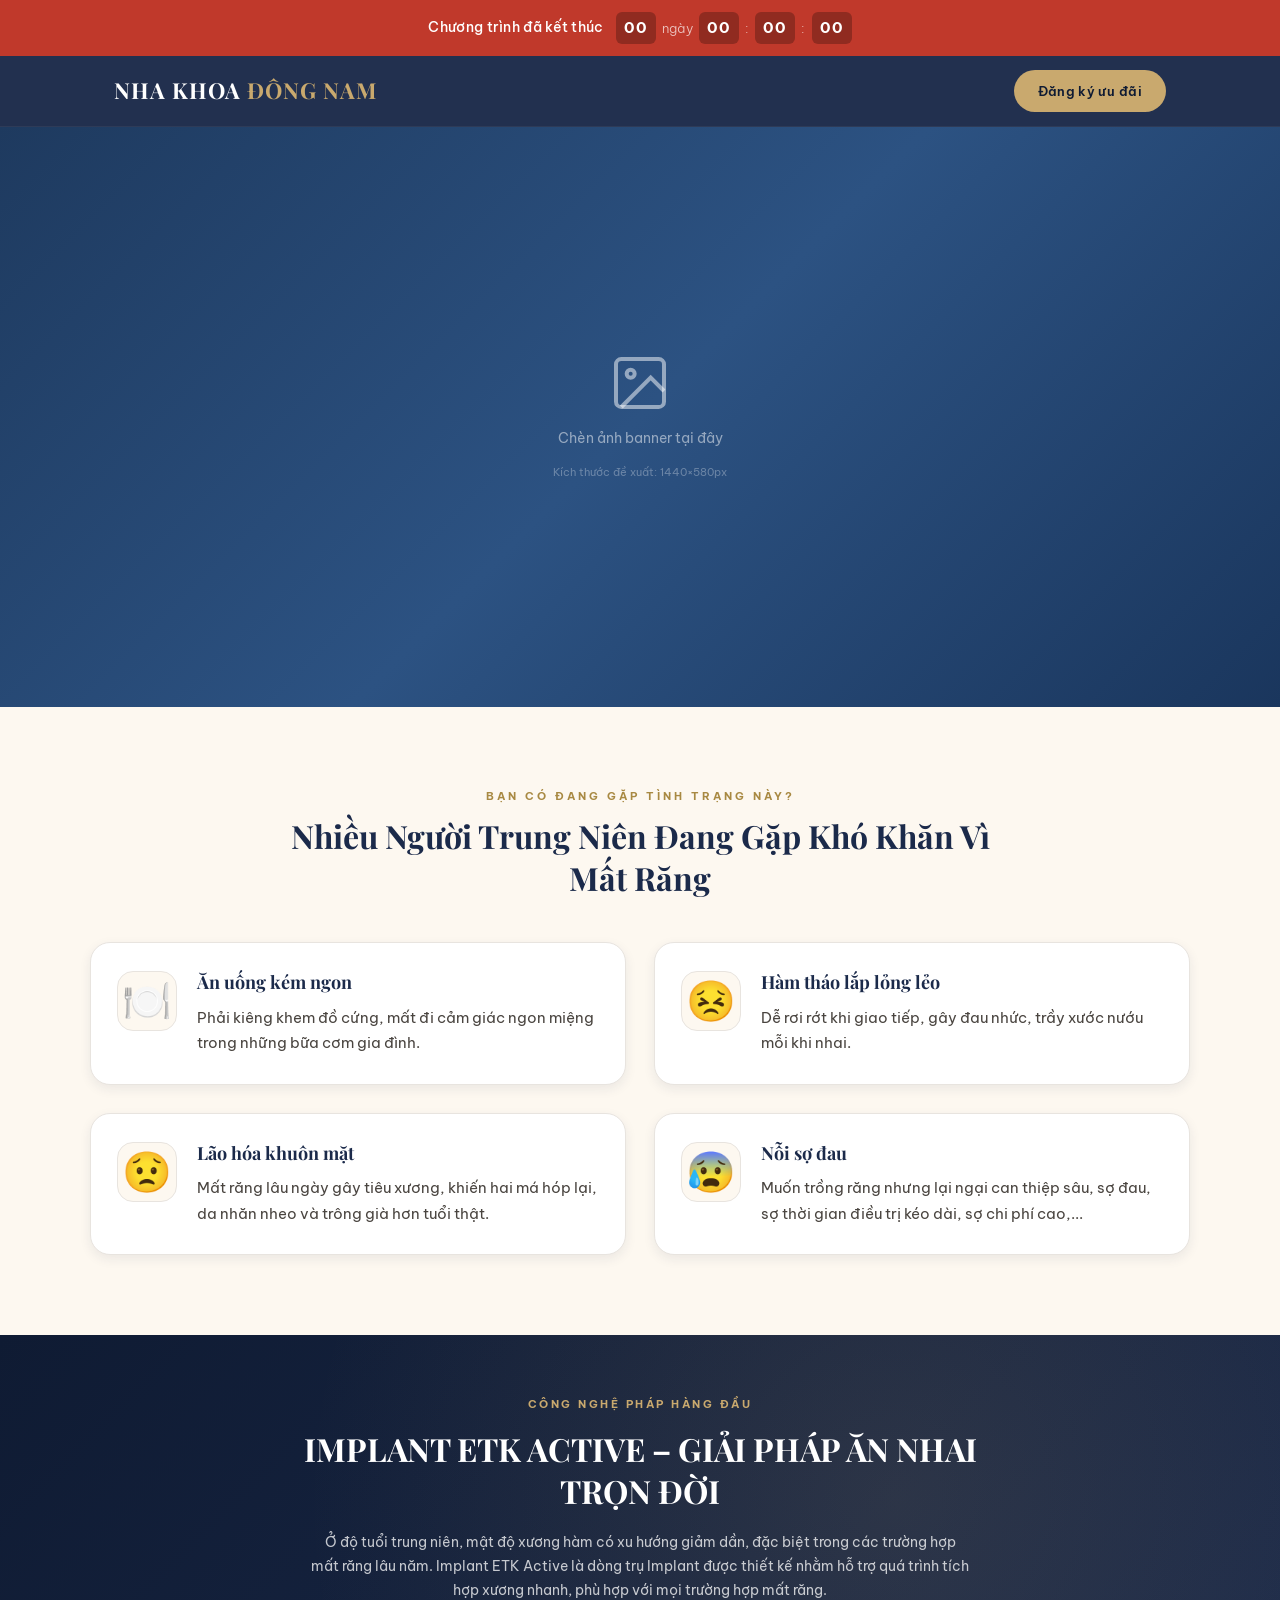
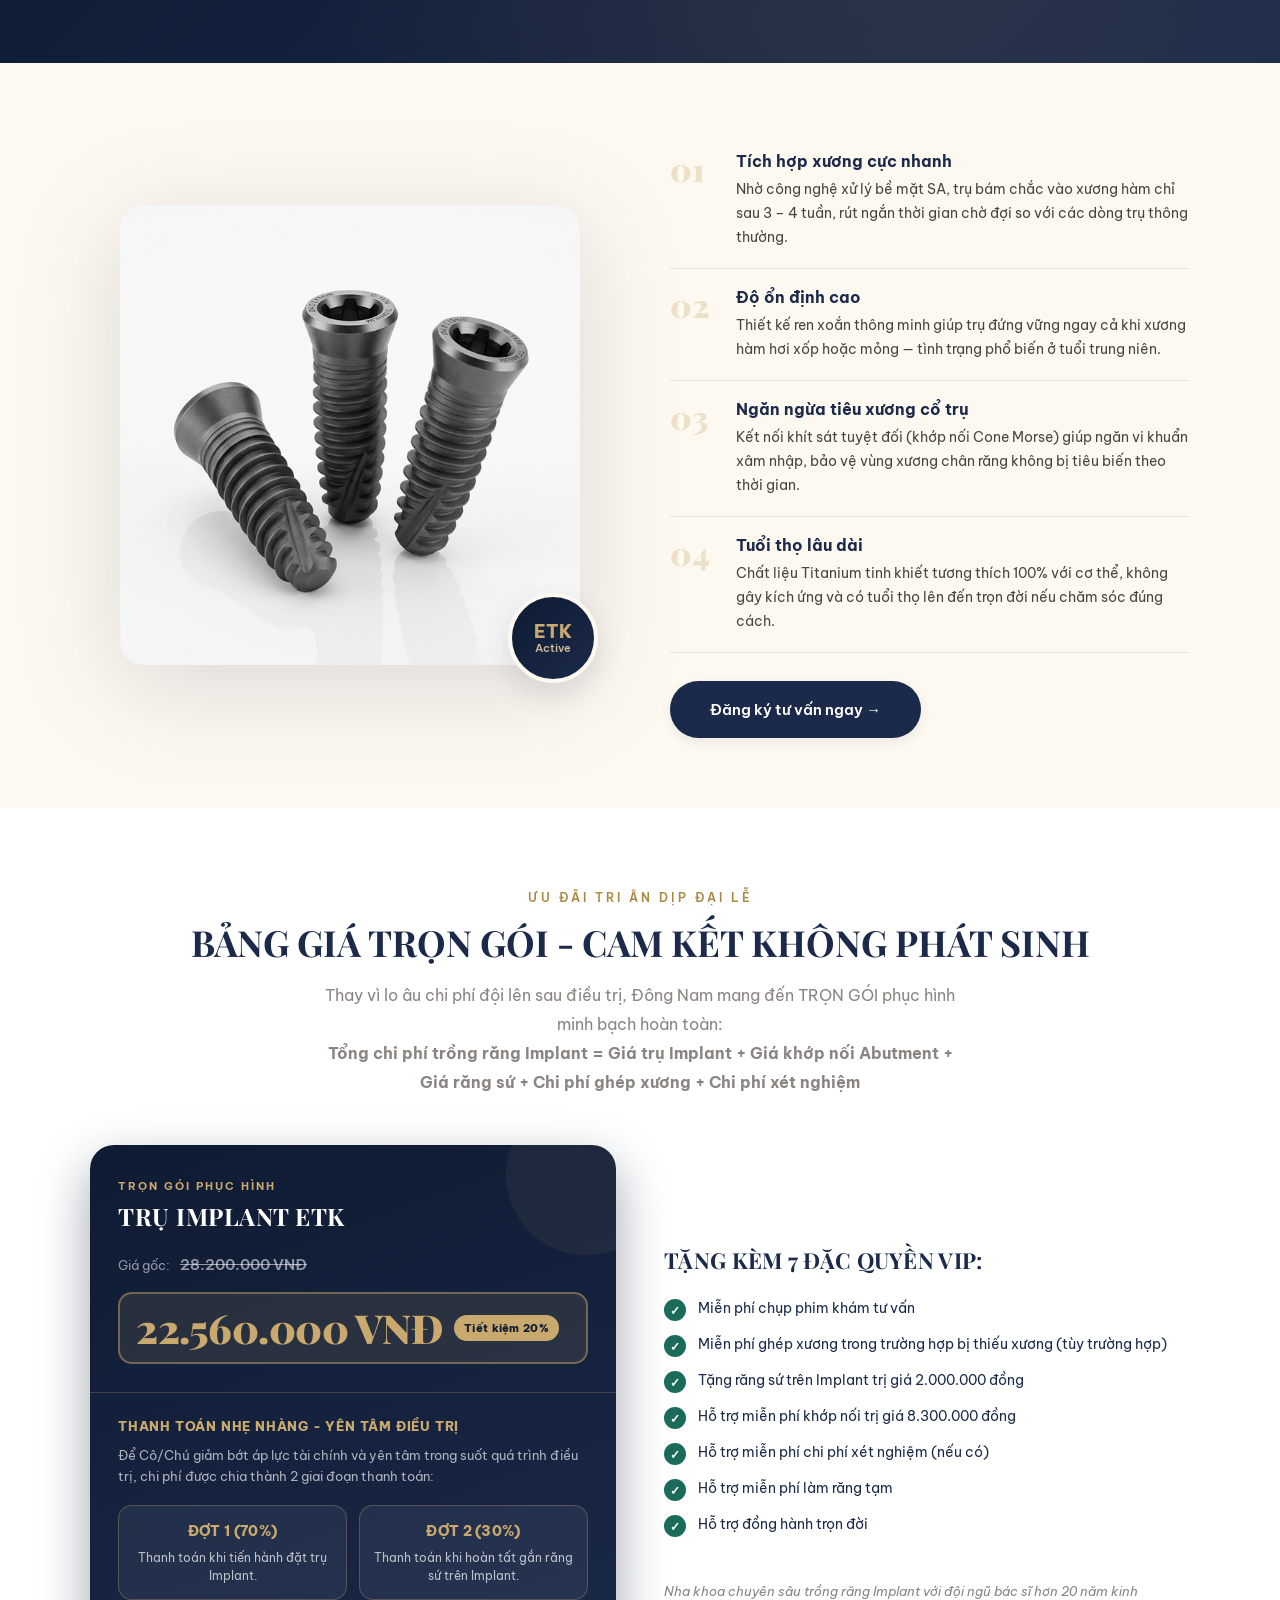
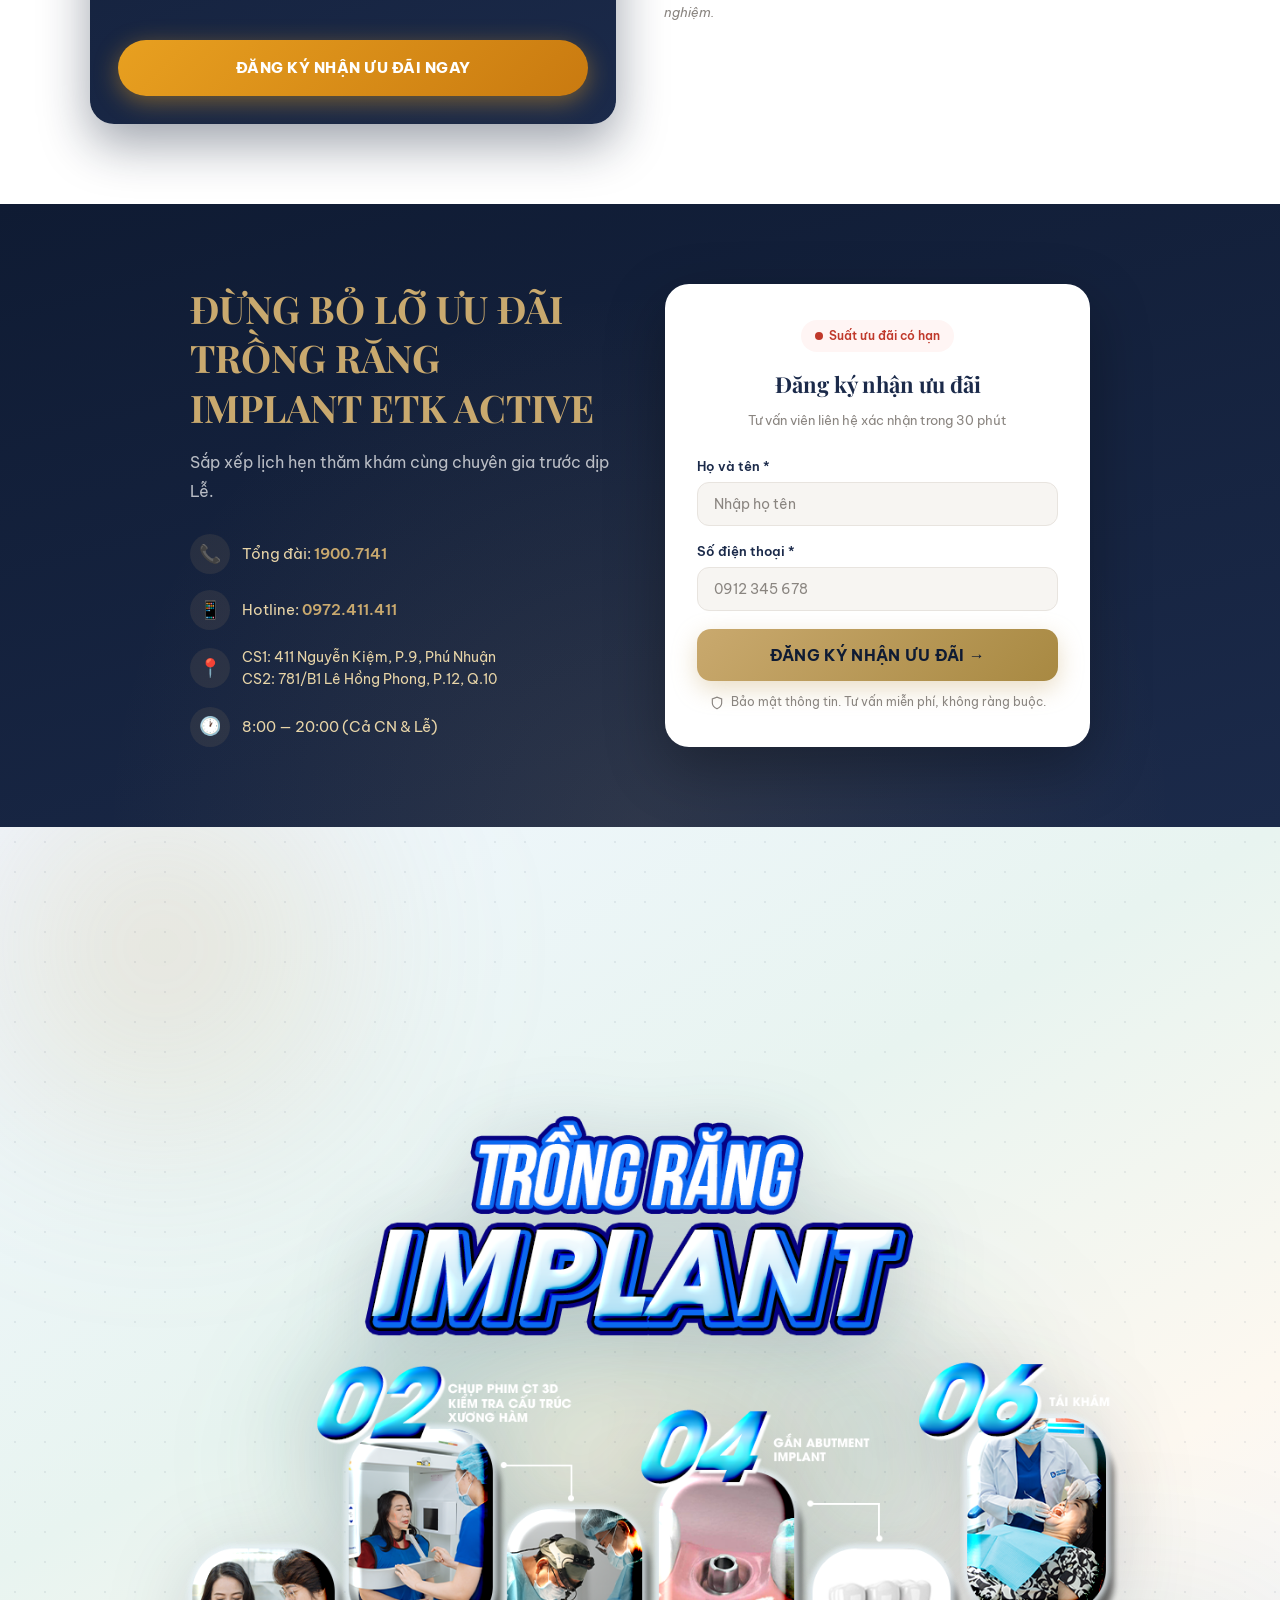
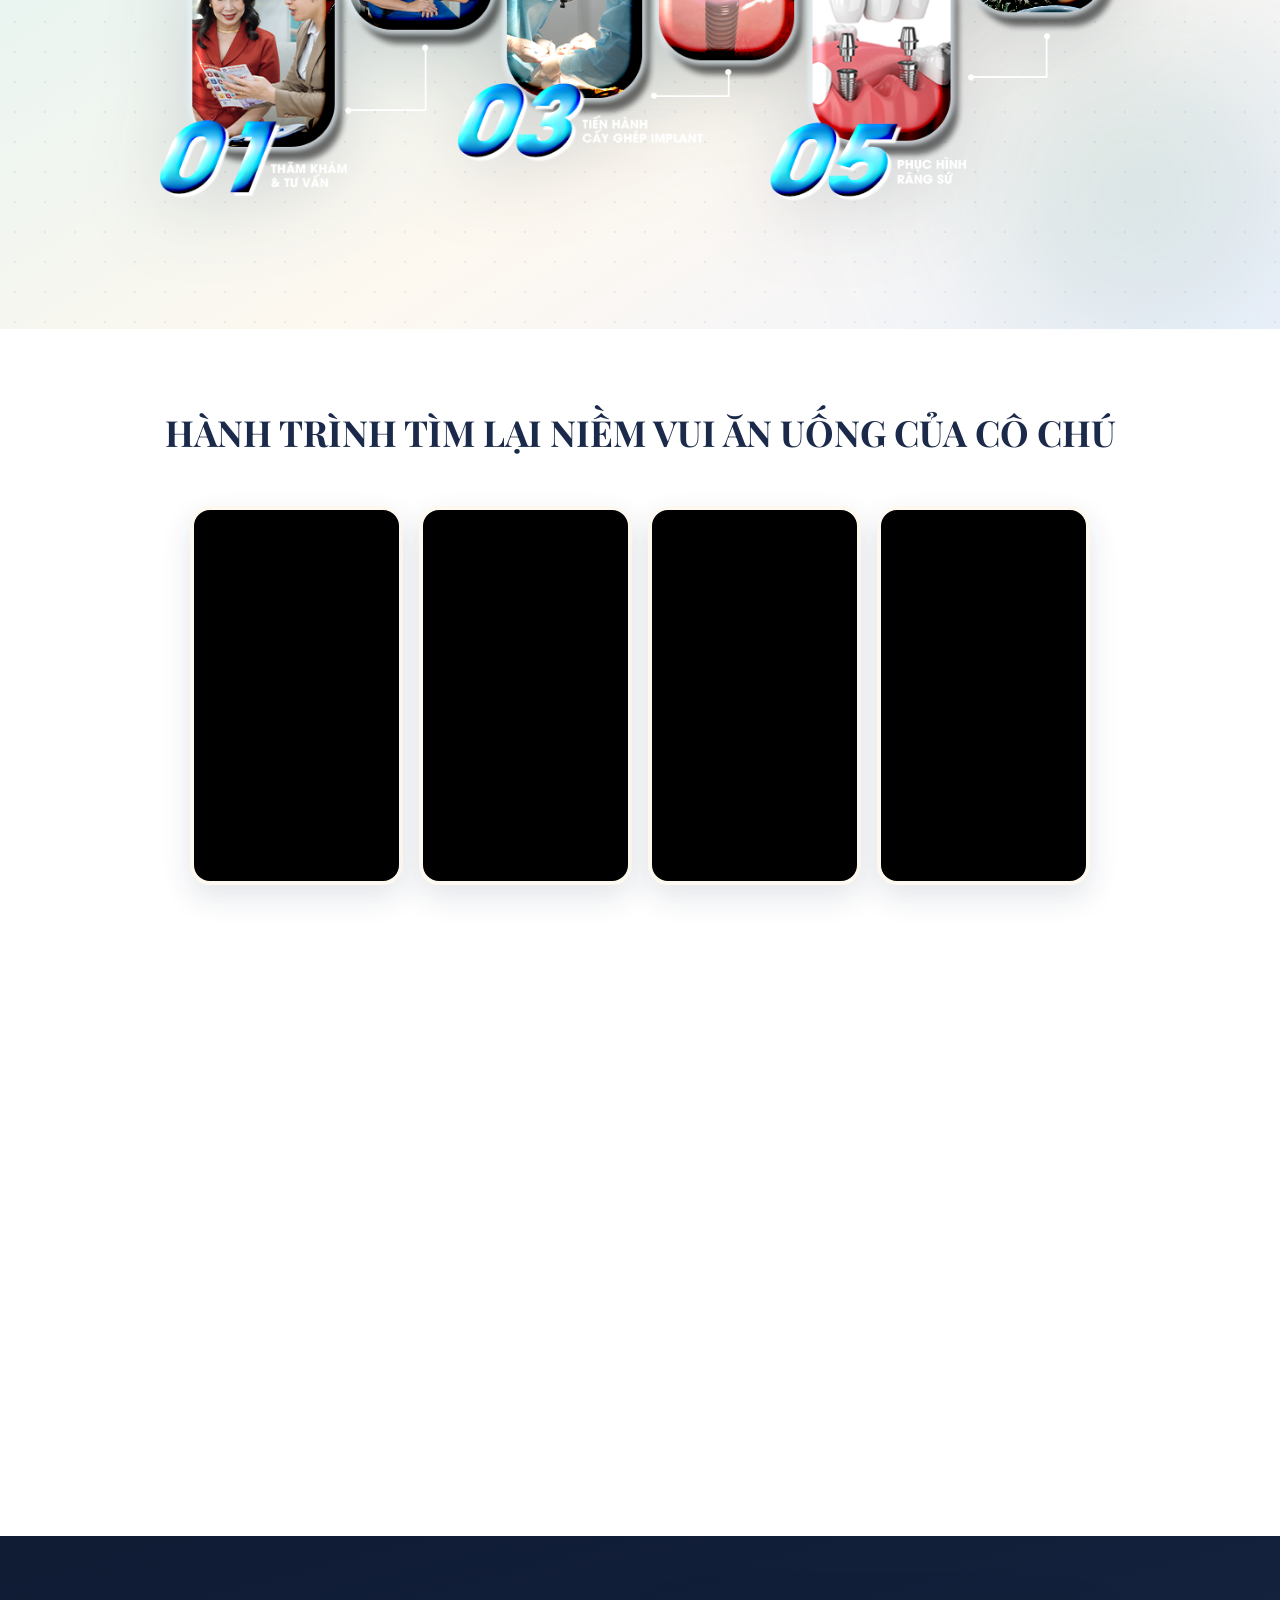
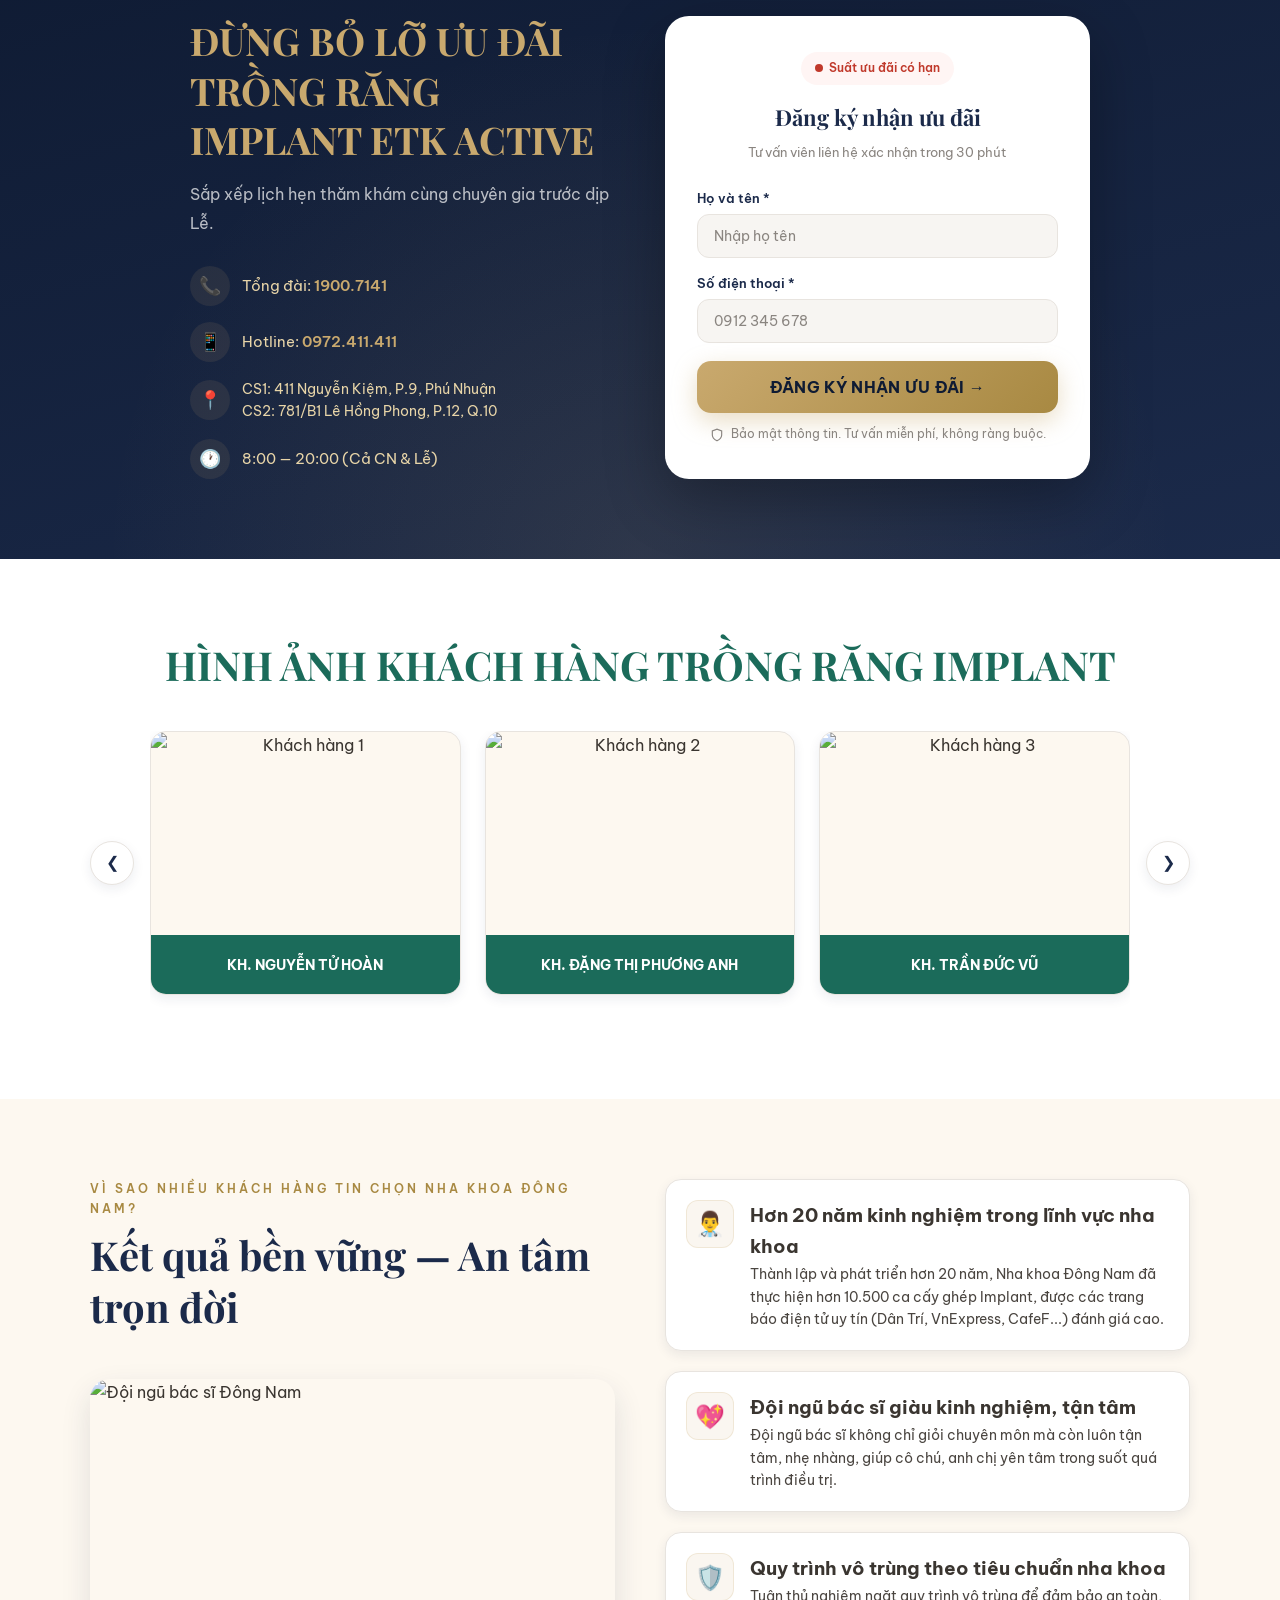
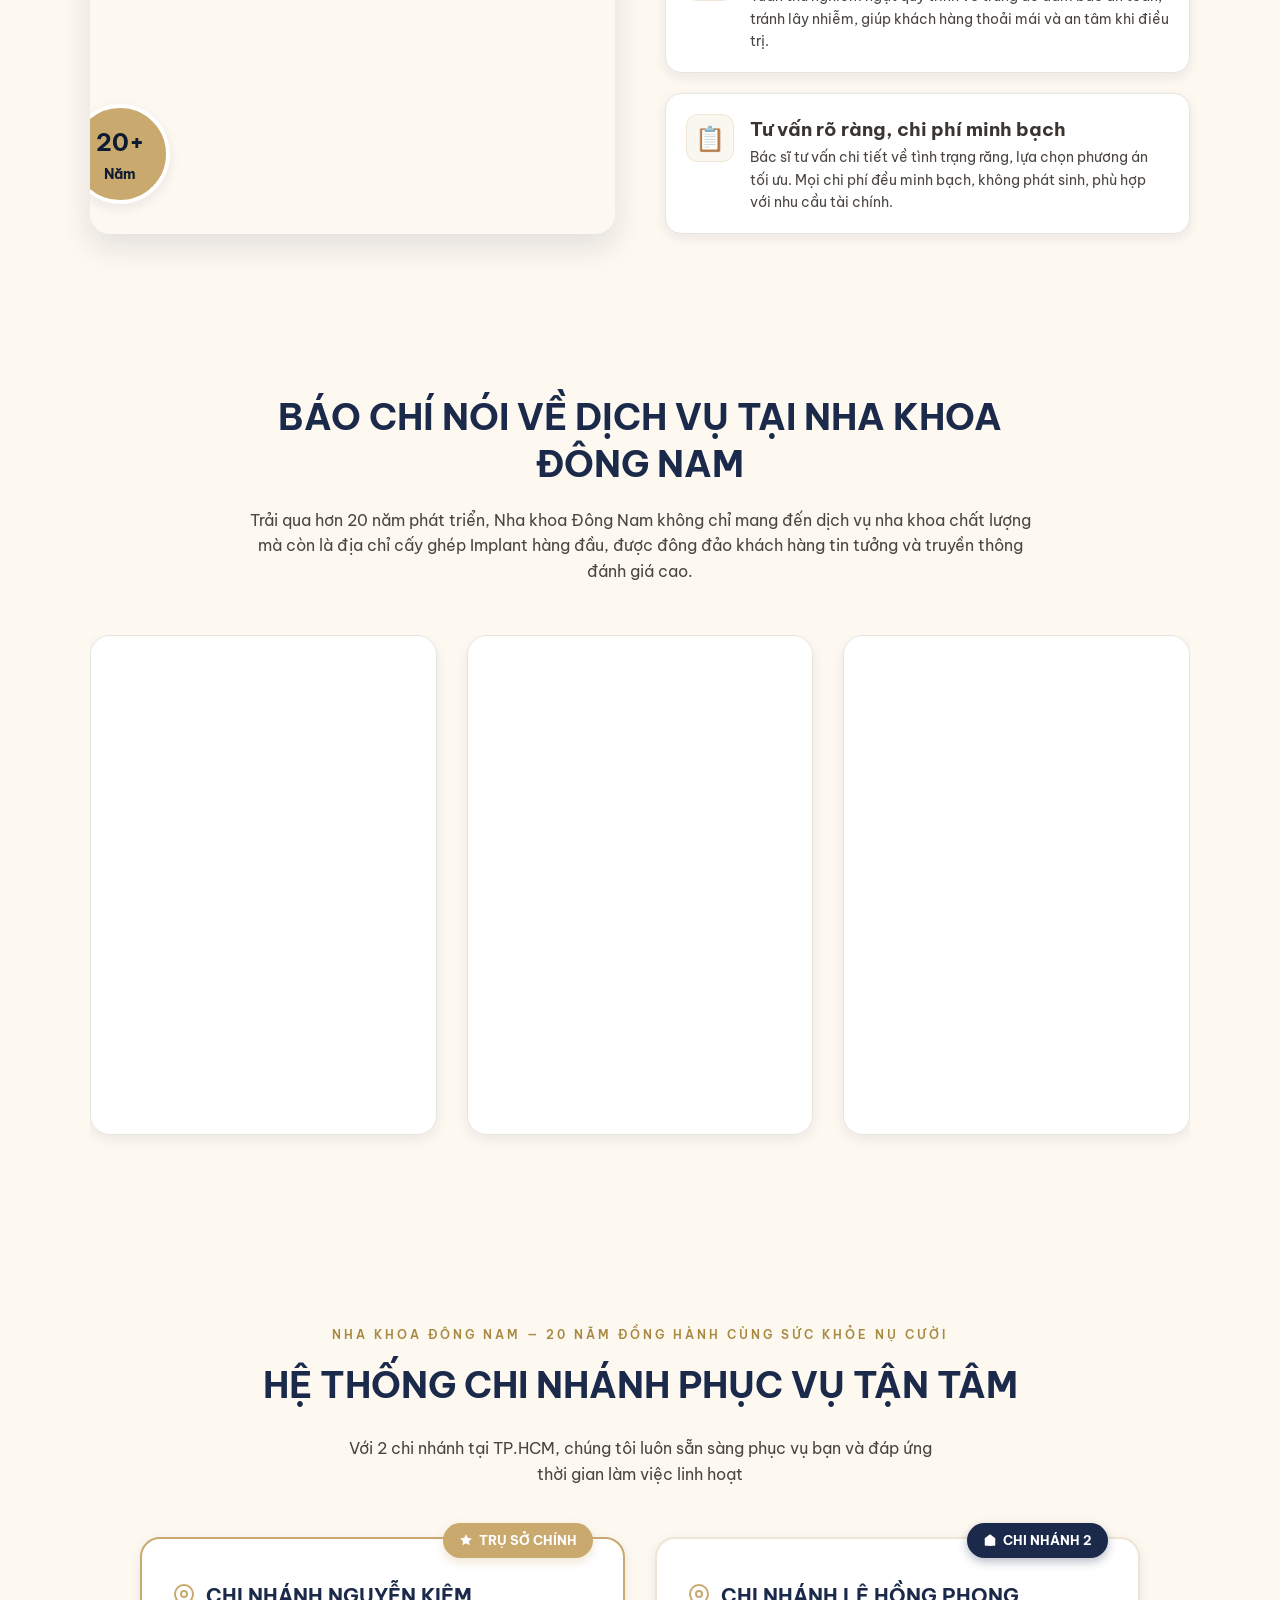
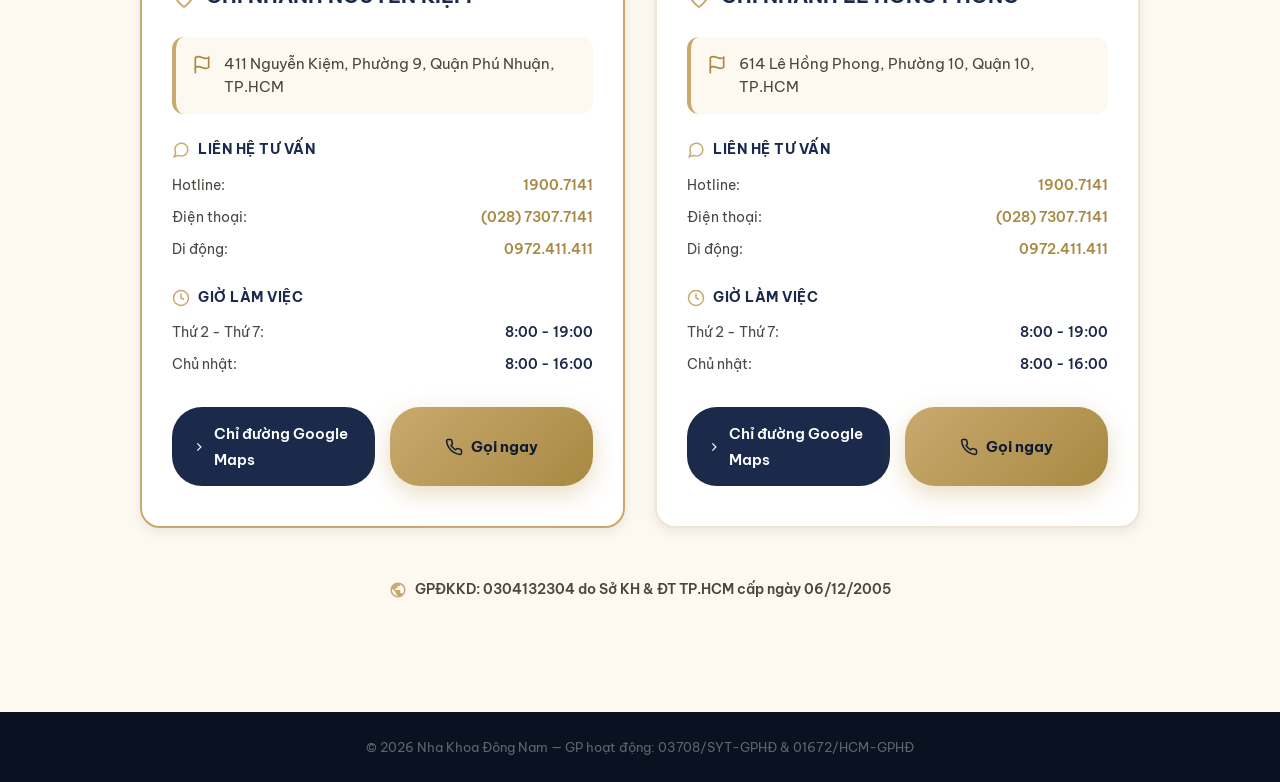
==== commit 780df526: "shrink video grid and move registration form after pricing section - Reduce video grid max-width to " ====
--- a/landing-page-2/index.html
+++ b/landing-page-2/index.html
@@ -263,6 +263,77 @@
 
   </div>
 </section>
+
+<!-- FORM 2 (id: dang-ky) — CF7 sẽ được nhúng bên dưới -->
+<section class="form-section" id="dang-ky">
+  <div class="form-section-inner">
+    <div class="form-section-text reveal-left">
+      <h2>ĐỪNG BỎ LỠ ƯU ĐÃI TRỒNG RĂNG IMPLANT ETK ACTIVE</h2>
+      <p>Sắp xếp lịch hẹn thăm khám cùng chuyên gia trước dịp Lễ.</p>
+      <div class="form-section-contact">
+        <div class="contact-row">
+          <div class="contact-row-icon">📞</div>
+          <div>Tổng đài: <a href="tel:19007141">1900.7141</a></div>
+        </div>
+        <div class="contact-row">
+          <div class="contact-row-icon">📱</div>
+          <div>Hotline: <a href="tel:0972411411">0972.411.411</a></div>
+        </div>
+        <div class="contact-row">
+          <div class="contact-row-icon">📍</div>
+          <div style="font-size: 14px; line-height: 1.6;">
+            CS1: 411 Nguyễn Kiệm, P.9, Phú Nhuận<br>
+            CS2: 781/B1 Lê Hồng Phong, P.12, Q.10
+          </div>
+        </div>
+        <div class="contact-row">
+          <div class="contact-row-icon">🕐</div>
+          <div>8:00 — 20:00 (Cả CN & Lễ)</div>
+        </div>
+      </div>
+    </div>
+
+    <div class="hero-form-wrapper reveal-right">
+      <div class="form-header">
+        <div class="form-urgency-badge">Suất ưu đãi có hạn</div>
+        <h3>Đăng ký nhận ưu đãi</h3>
+        <p>Tư vấn viên liên hệ xác nhận trong 30 phút</p>
+      </div>
+      <!-- ==========================================
+        KHI DÙNG CONTACT FORM 7: xóa khối DEMO bên dưới
+        và dán vào đây: [contact-form-7 id="ID" title="Form đăng ký ưu đãi"]
+
+        Trước khi xóa DEMO, tạo form CF7 với template:
+          <div class="form-group">
+            <label for="f2-hoten">Họ và tên *</label>
+            [text* your-name id:f2-hoten placeholder "Nhập họ tên"]
+          </div>
+          <div class="form-group">
+            <label for="f2-phone">Số điện thoại *</label>
+            [tel* your-tel id:f2-phone placeholder "0912 345 678"]
+          </div>
+          [submit class:form-submit "ĐĂNG KÝ NHẬN ƯU ĐÃI →"]
+          <p class="form-note">Bảo mật thông tin. Tư vấn miễn phí, không ràng buộc.</p>
+      ========================================== -->
+      <!-- DEMO START — xóa khối này khi dùng CF7 -->
+      <div class="form-group">
+        <label for="f2-hoten">Họ và tên *</label>
+        <input id="f2-hoten" type="text" placeholder="Nhập họ tên">
+      </div>
+      <div class="form-group">
+        <label for="f2-phone">Số điện thoại *</label>
+        <input id="f2-phone" type="tel" placeholder="0912 345 678">
+      </div>
+      <button class="form-submit" type="button">ĐĂNG KÝ NHẬN ƯU ĐÃI →</button>
+      <p class="form-note">
+        <svg width="14" height="14" fill="none" stroke="currentColor" stroke-width="2" viewBox="0 0 24 24"><path d="M12 22s8-4 8-10V5l-8-3-8 3v7c0 6 8 10 8 10z"/></svg>
+        Bảo mật thông tin. Tư vấn miễn phí, không ràng buộc.
+      </p>
+      <!-- DEMO END -->
+    </div>
+  </div>
+</section>
+
 
 
 <!-- QUY TRÌNH CẤY GHÉP IMPLANT -->
@@ -582,75 +653,6 @@
   </div>
 </section>
 
-<!-- FORM 2 (id: dang-ky) — CF7 sẽ được nhúng bên dưới -->
-<section class="form-section" id="dang-ky">
-  <div class="form-section-inner">
-    <div class="form-section-text reveal-left">
-      <h2>ĐỪNG BỎ LỠ ƯU ĐÃI TRỒNG RĂNG IMPLANT ETK ACTIVE</h2>
-      <p>Sắp xếp lịch hẹn thăm khám cùng chuyên gia trước dịp Lễ.</p>
-      <div class="form-section-contact">
-        <div class="contact-row">
-          <div class="contact-row-icon">📞</div>
-          <div>Tổng đài: <a href="tel:19007141">1900.7141</a></div>
-        </div>
-        <div class="contact-row">
-          <div class="contact-row-icon">📱</div>
-          <div>Hotline: <a href="tel:0972411411">0972.411.411</a></div>
-        </div>
-        <div class="contact-row">
-          <div class="contact-row-icon">📍</div>
-          <div style="font-size: 14px; line-height: 1.6;">
-            CS1: 411 Nguyễn Kiệm, P.9, Phú Nhuận<br>
-            CS2: 781/B1 Lê Hồng Phong, P.12, Q.10
-          </div>
-        </div>
-        <div class="contact-row">
-          <div class="contact-row-icon">🕐</div>
-          <div>8:00 — 20:00 (Cả CN & Lễ)</div>
-        </div>
-      </div>
-    </div>
-
-    <div class="hero-form-wrapper reveal-right">
-      <div class="form-header">
-        <div class="form-urgency-badge">Suất ưu đãi có hạn</div>
-        <h3>Đăng ký nhận ưu đãi</h3>
-        <p>Tư vấn viên liên hệ xác nhận trong 30 phút</p>
-      </div>
-      <!-- ==========================================
-        KHI DÙNG CONTACT FORM 7: xóa khối DEMO bên dưới
-        và dán vào đây: [contact-form-7 id="ID" title="Form đăng ký ưu đãi"]
-
-        Trước khi xóa DEMO, tạo form CF7 với template:
-          <div class="form-group">
-            <label for="f2-hoten">Họ và tên *</label>
-            [text* your-name id:f2-hoten placeholder "Nhập họ tên"]
-          </div>
-          <div class="form-group">
-            <label for="f2-phone">Số điện thoại *</label>
-            [tel* your-tel id:f2-phone placeholder "0912 345 678"]
-          </div>
-          [submit class:form-submit "ĐĂNG KÝ NHẬN ƯU ĐÃI →"]
-          <p class="form-note">Bảo mật thông tin. Tư vấn miễn phí, không ràng buộc.</p>
-      ========================================== -->
-      <!-- DEMO START — xóa khối này khi dùng CF7 -->
-      <div class="form-group">
-        <label for="f2-hoten">Họ và tên *</label>
-        <input id="f2-hoten" type="text" placeholder="Nhập họ tên">
-      </div>
-      <div class="form-group">
-        <label for="f2-phone">Số điện thoại *</label>
-        <input id="f2-phone" type="tel" placeholder="0912 345 678">
-      </div>
-      <button class="form-submit" type="button">ĐĂNG KÝ NHẬN ƯU ĐÃI →</button>
-      <p class="form-note">
-        <svg width="14" height="14" fill="none" stroke="currentColor" stroke-width="2" viewBox="0 0 24 24"><path d="M12 22s8-4 8-10V5l-8-3-8 3v7c0 6 8 10 8 10z"/></svg>
-        Bảo mật thông tin. Tư vấn miễn phí, không ràng buộc.
-      </p>
-      <!-- DEMO END -->
-    </div>
-  </div>
-</section>
 
 <!-- ADDRESS / BRANCHES -->
 <section class="section branches">
--- a/landing-page-2/style.css
+++ b/landing-page-2/style.css
@@ -1053,7 +1053,7 @@
 
   /* ===== VIDEO TESTIMONIALS ===== */
   .video-testimonials { background: var(--white); padding: 80px 24px; }
-  .video-grid { display: grid; grid-template-columns: repeat(4, 1fr); gap: 30px; max-width: 1200px; margin: 0 auto; }
+  .video-grid { display: grid; grid-template-columns: repeat(4, 1fr); gap: 16px; max-width: 900px; margin: 0 auto; }
   .video-item { position: relative; width: 100%; border-radius: 20px; overflow: hidden; box-shadow: var(--shadow-md); aspect-ratio: 9/16; background: #000; transition: var(--transition); border: 4px solid var(--cream); }
   .video-item:hover { transform: translateY(-8px); box-shadow: 0 15px 30px rgba(0,0,0,0.15); border-color: var(--gold); }
   .video-item iframe { position: absolute; top: 0; left: 0; width: 100%; height: 100%; border: none; }
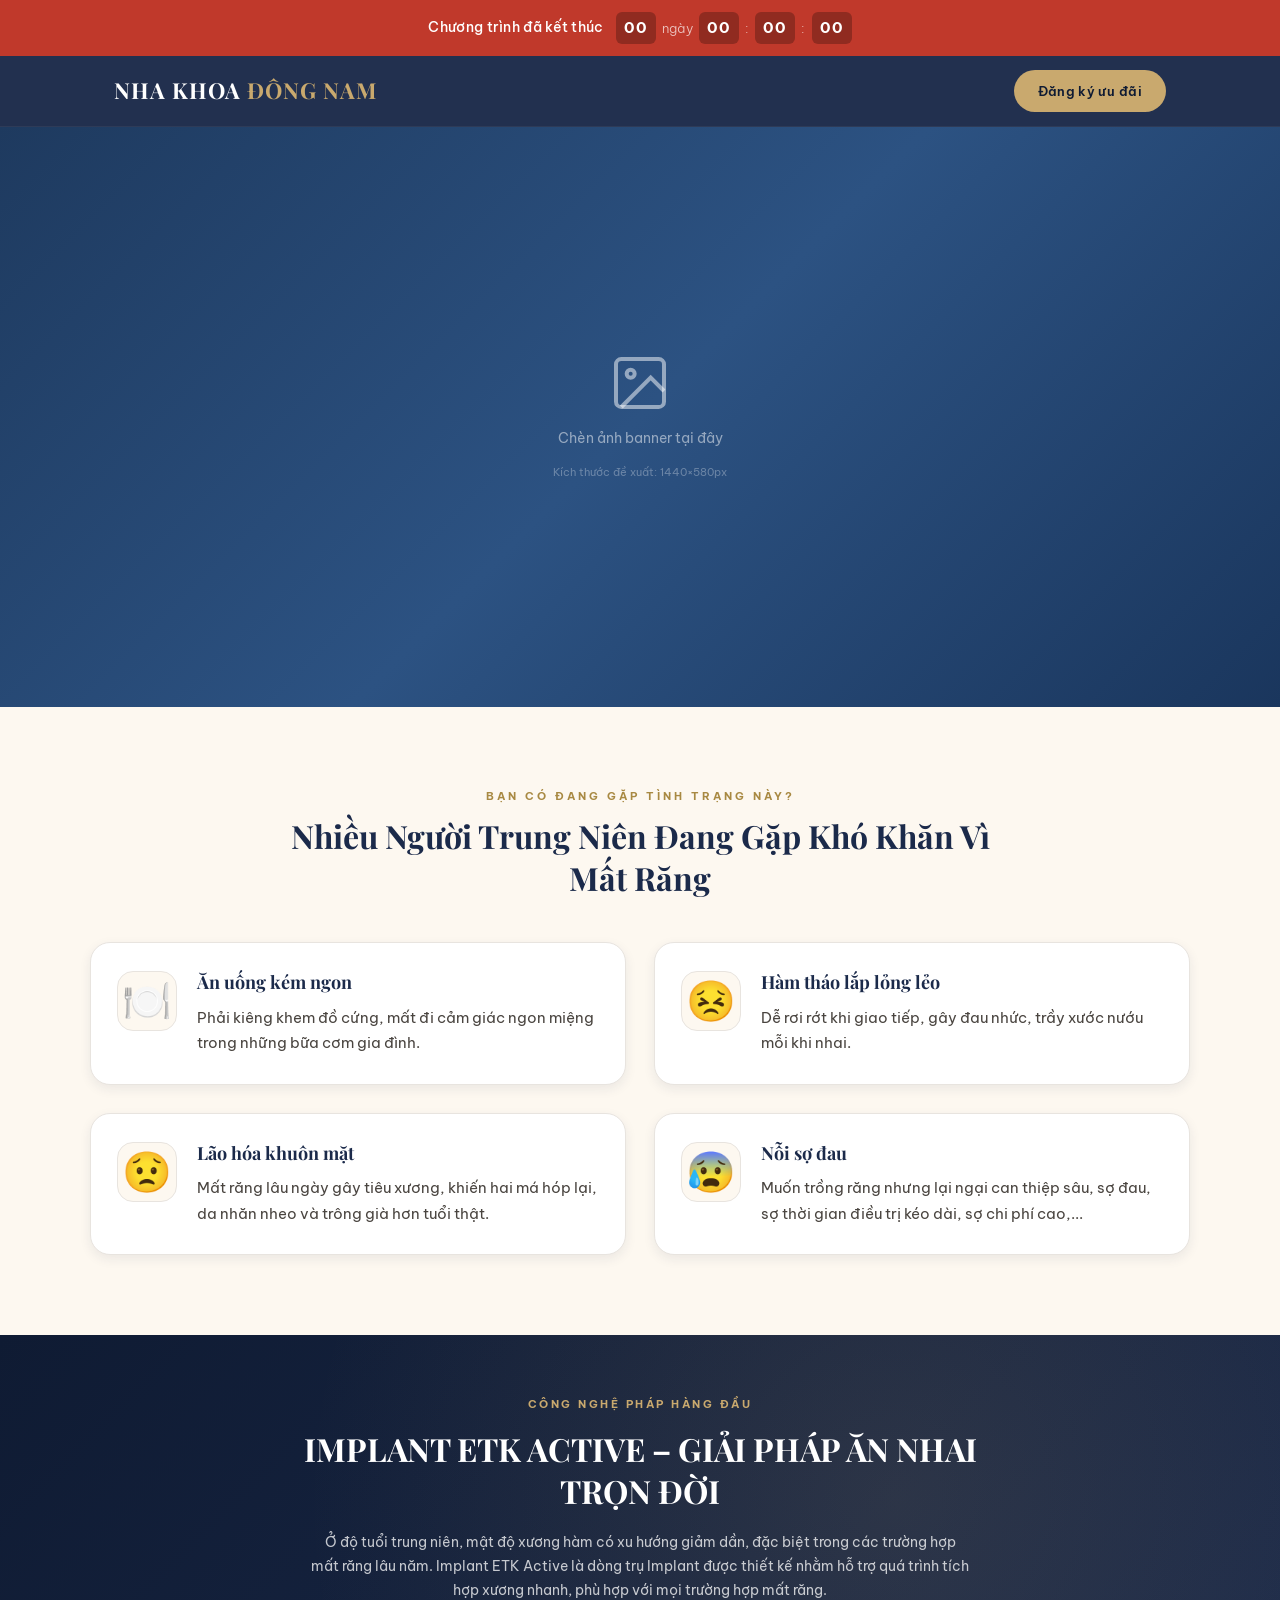
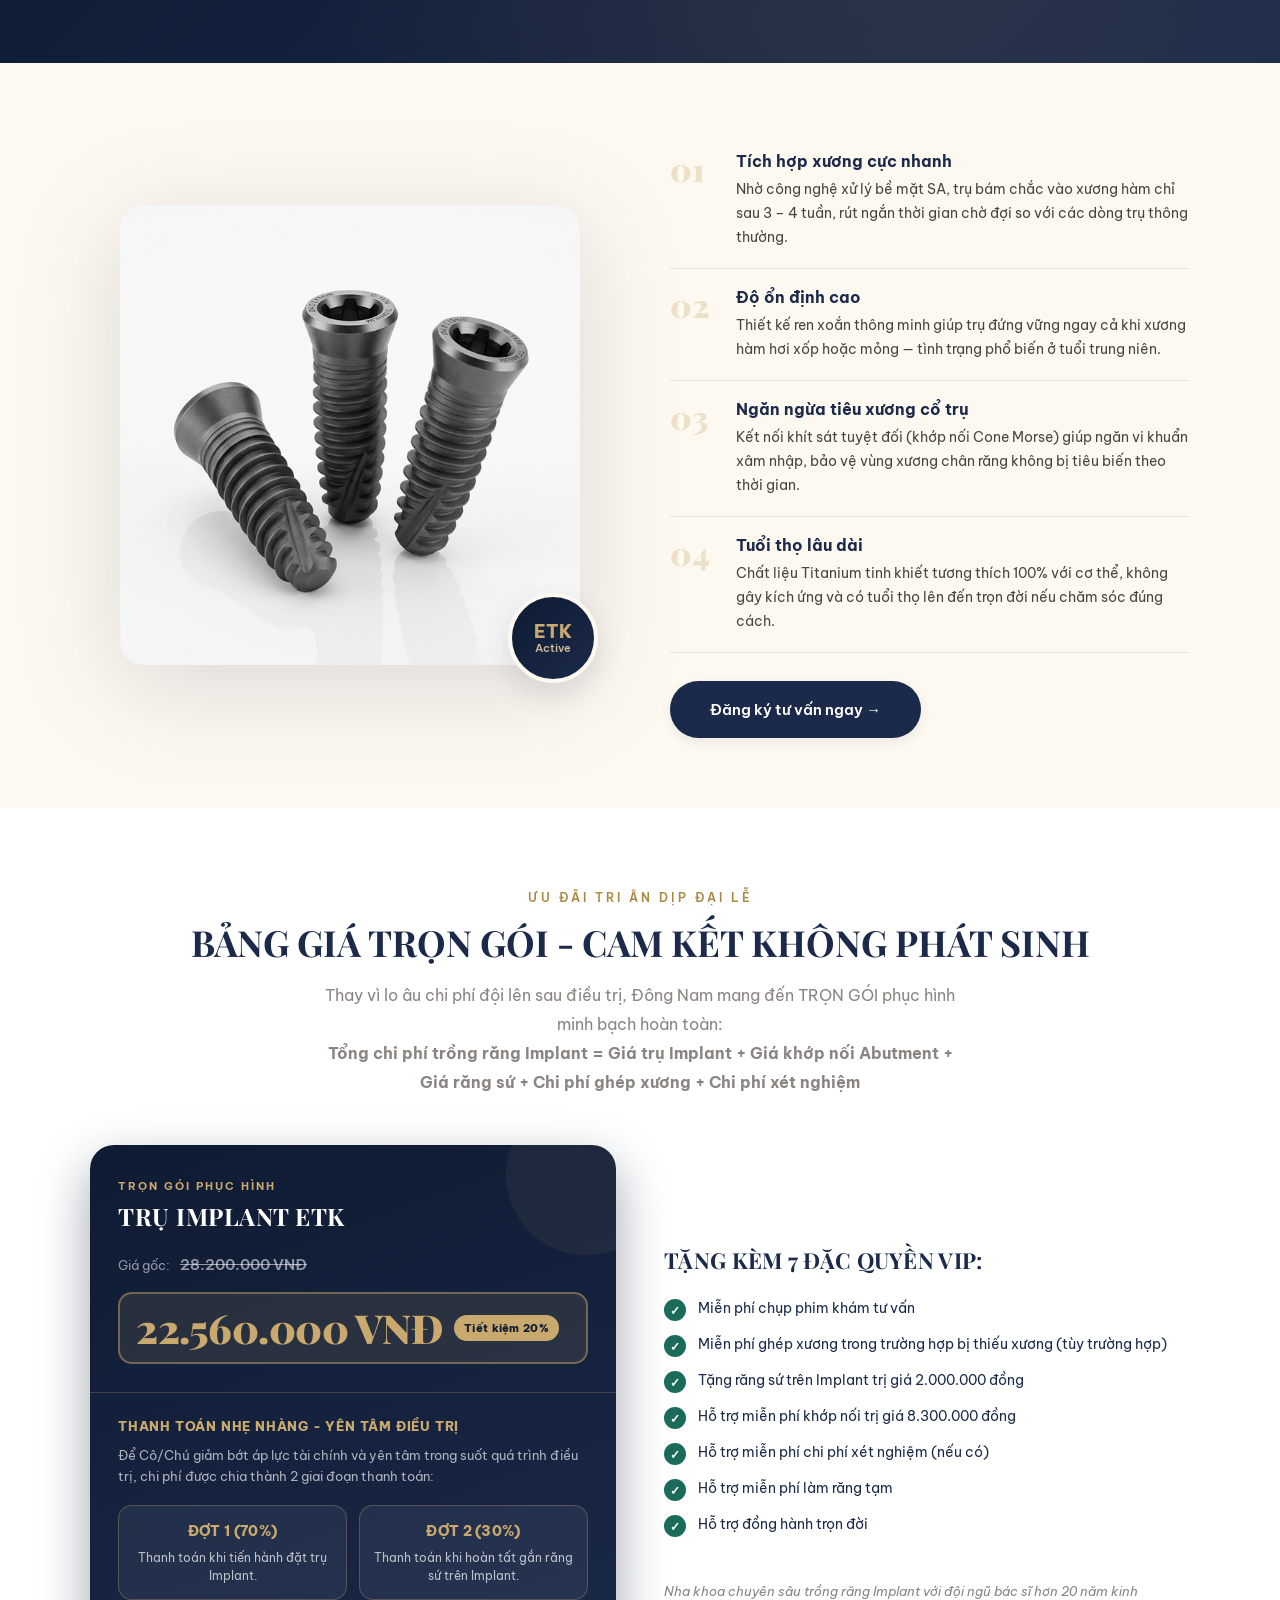
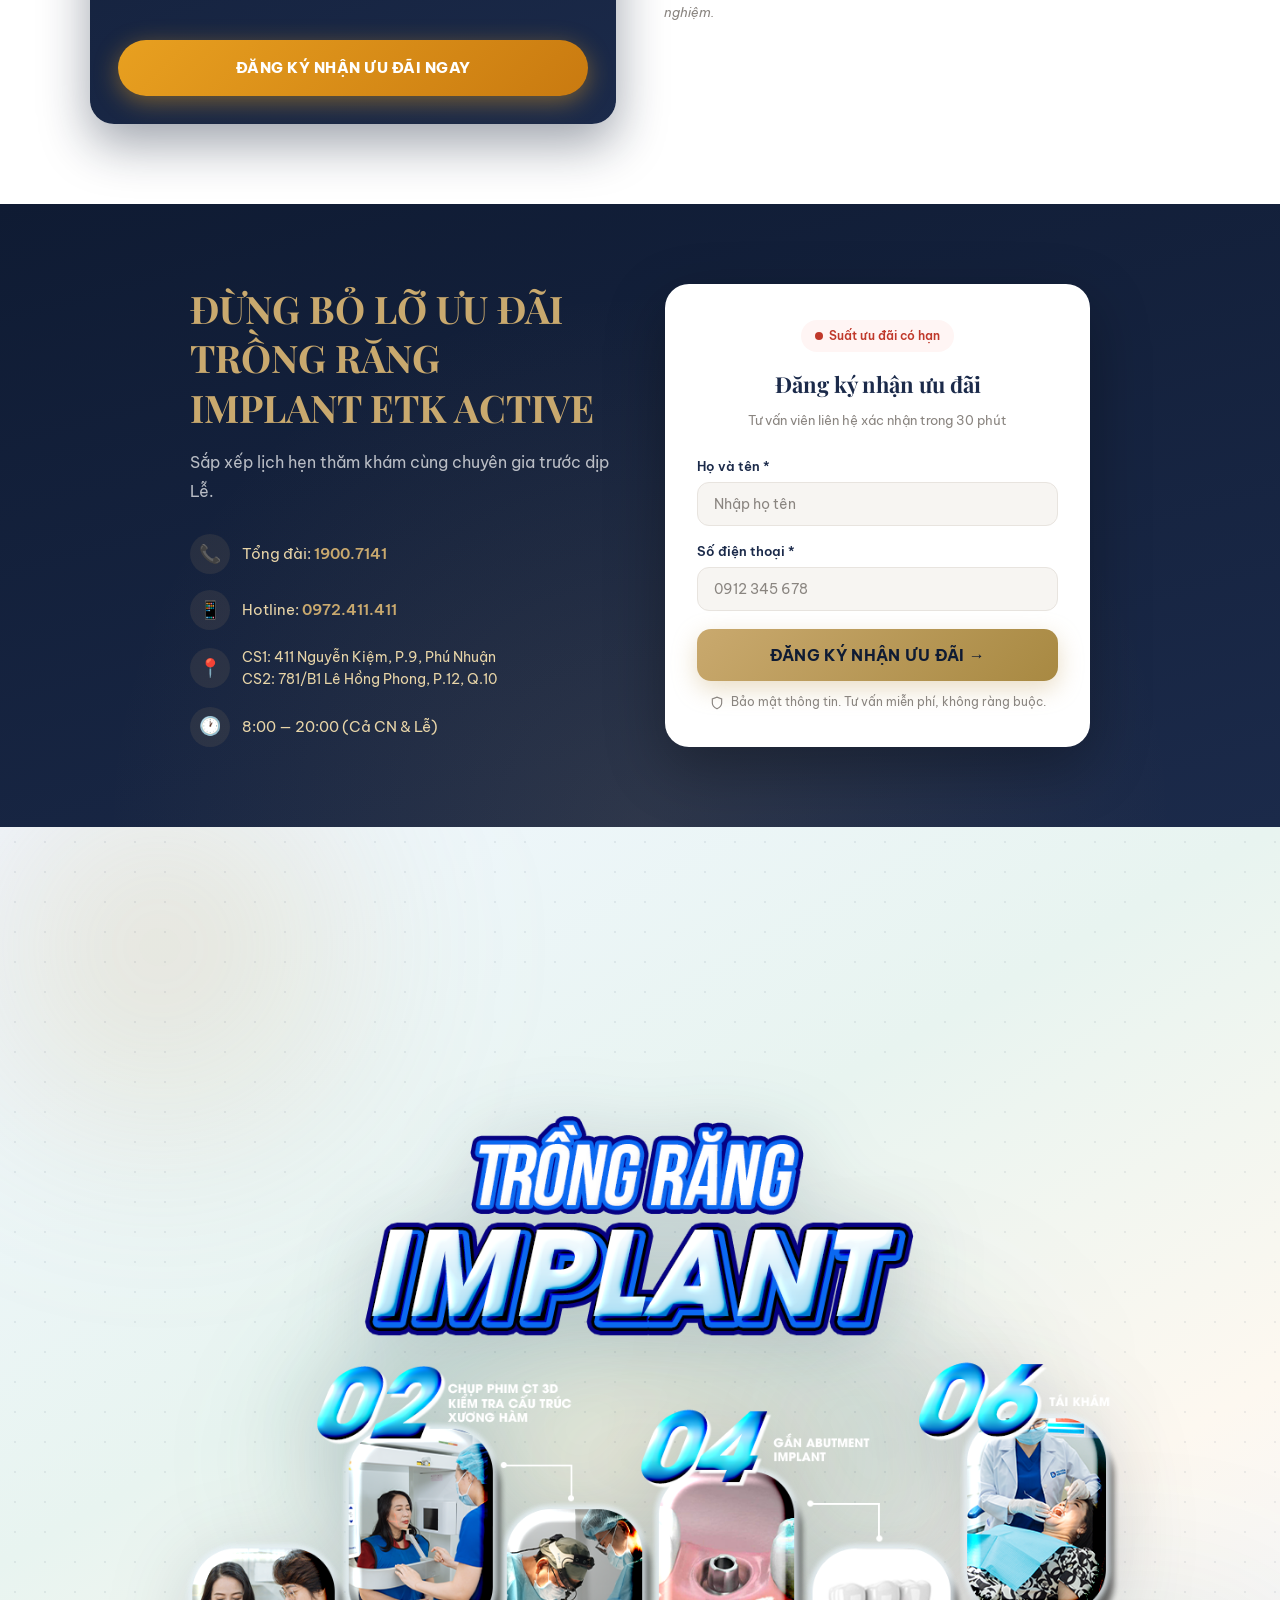
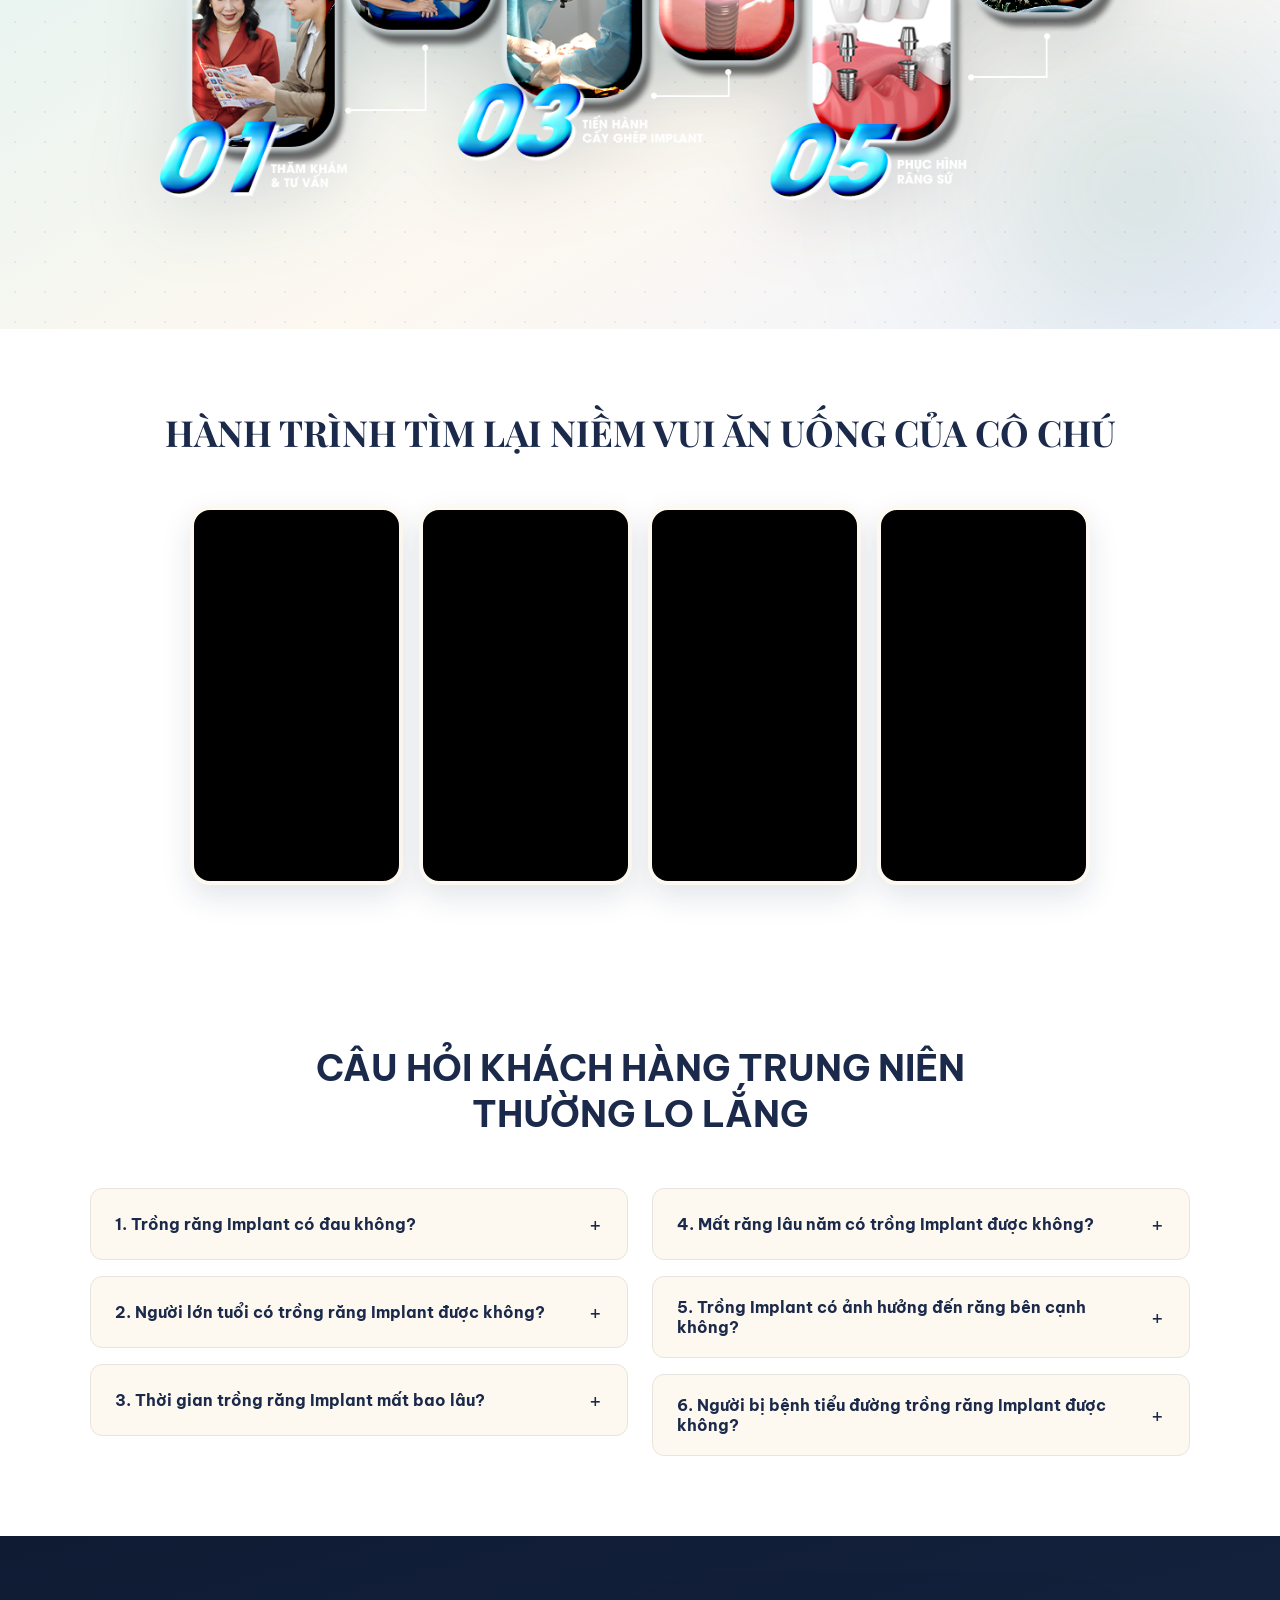
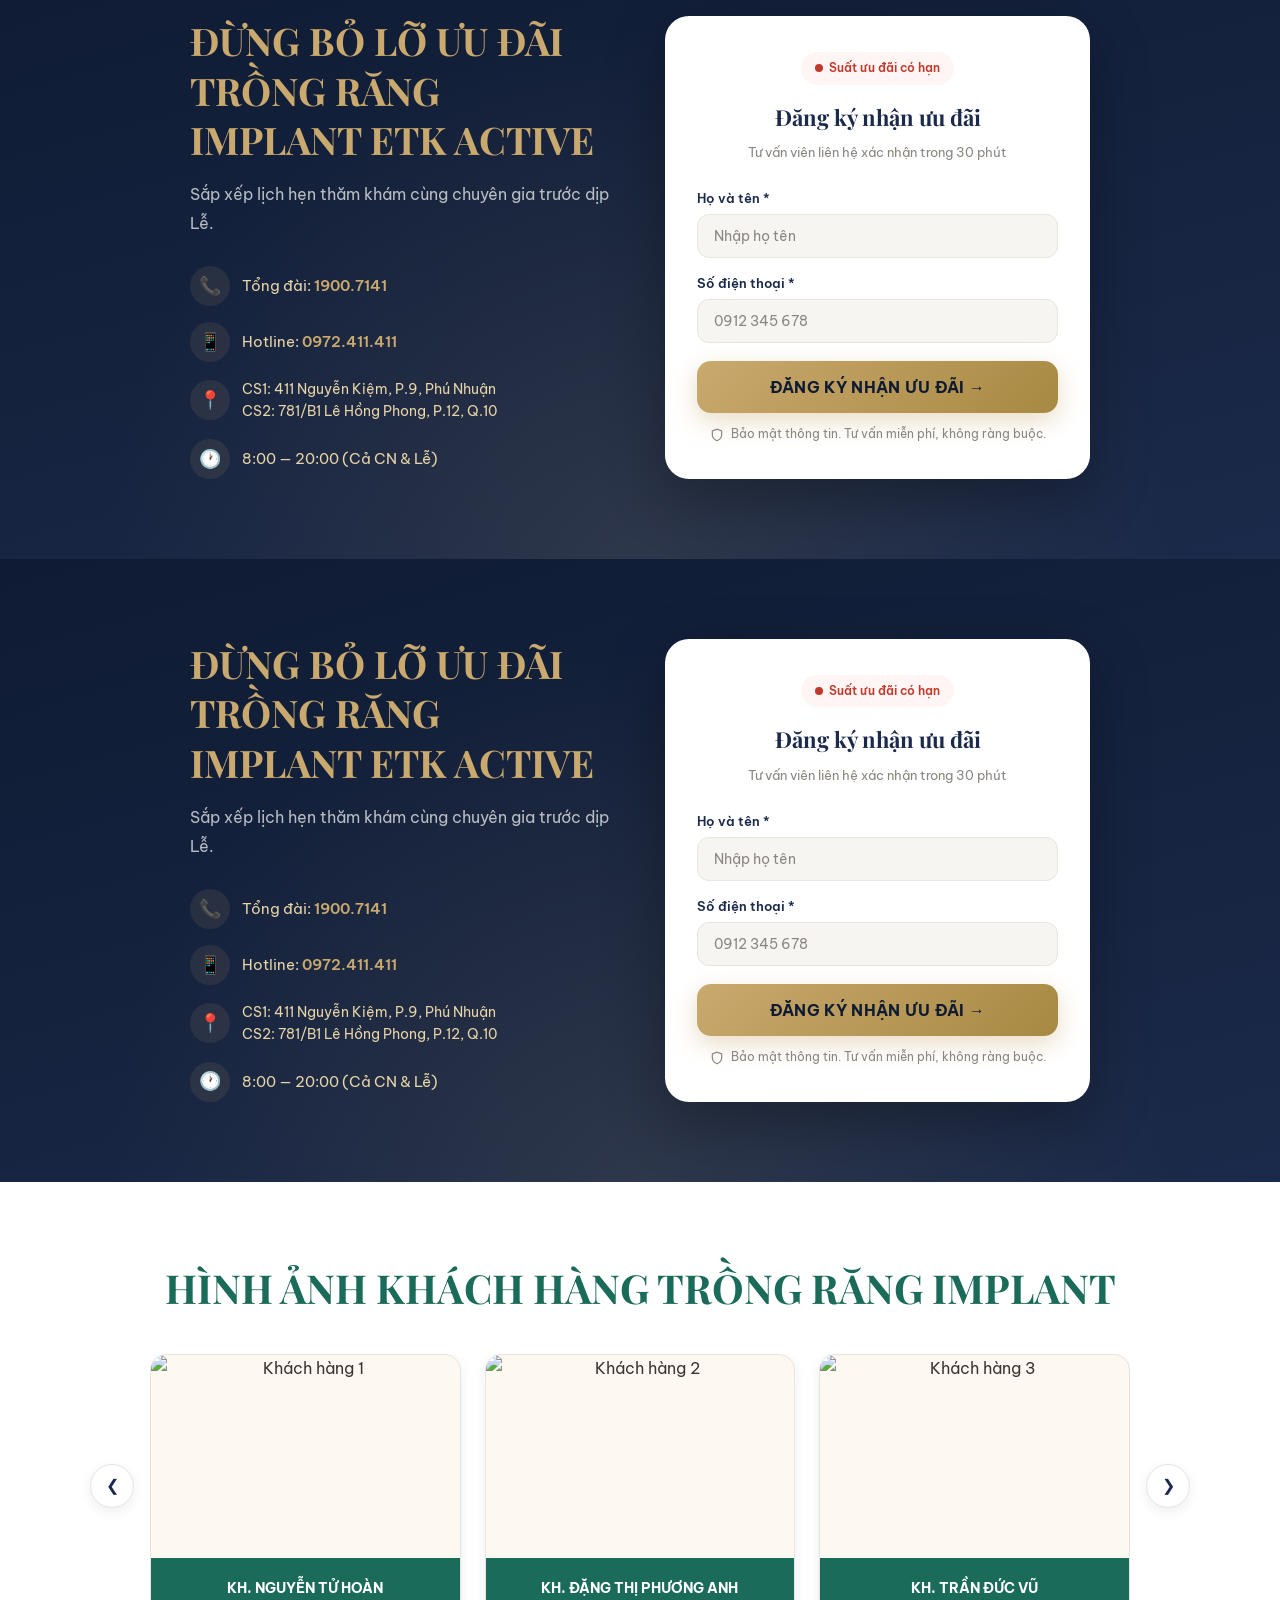
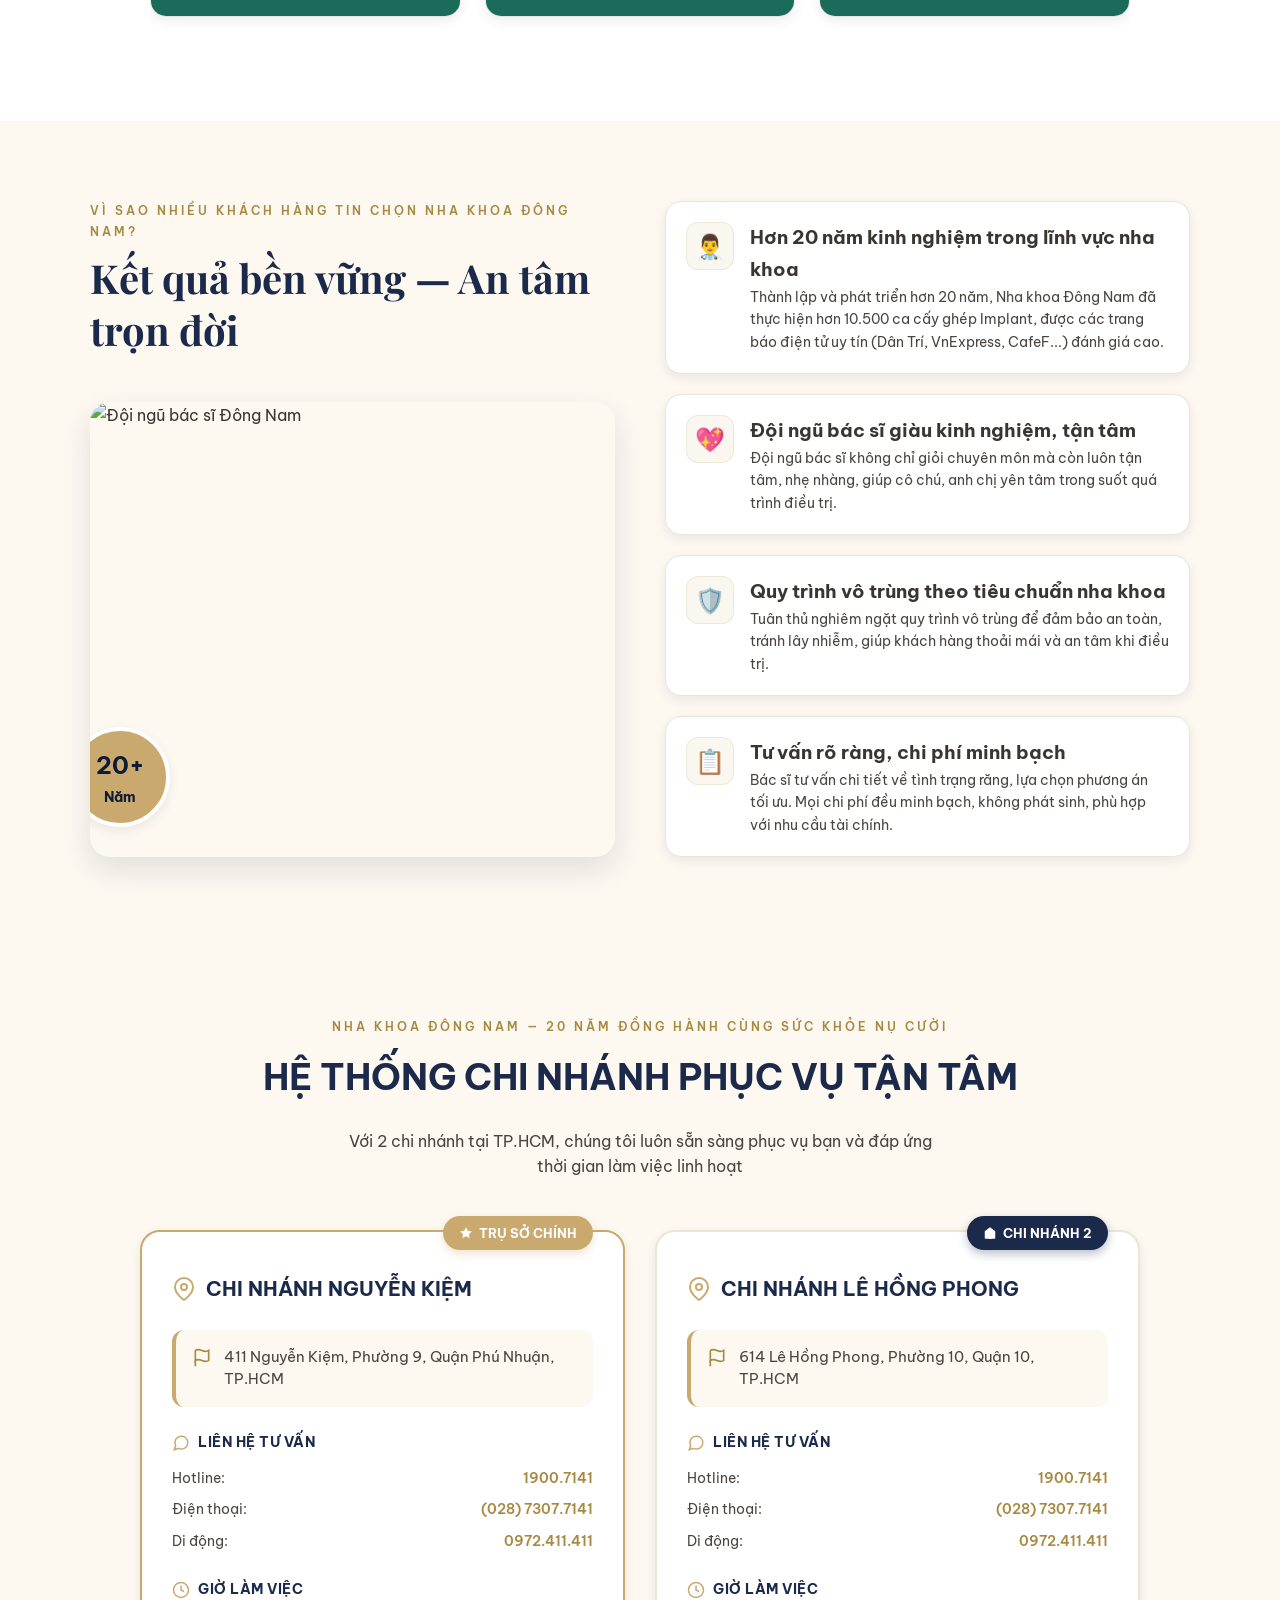
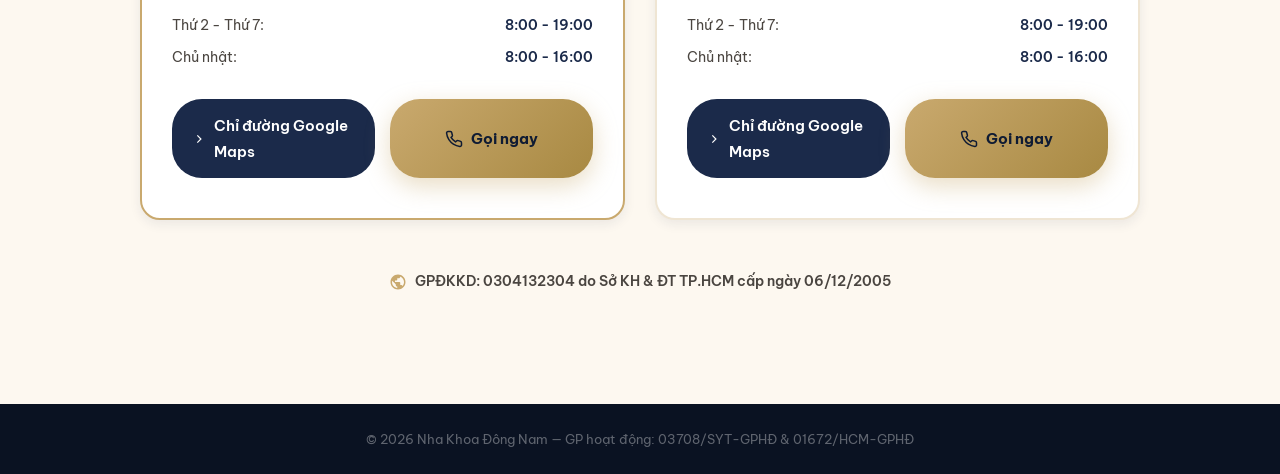
==== commit 72c0b18a: "clone form after FAQ section and remove press section - Duplicate registration form and insert after" ====
--- a/landing-page-2/index.html
+++ b/landing-page-2/index.html
@@ -458,6 +458,76 @@
   </div>
 </section>
 
+<!-- FORM 3 (id: lien-he-2) — bản nhân bản sau FAQ -->
+<section class="form-section" id="lien-he-2">
+  <div class="form-section-inner">
+    <div class="form-section-text reveal-left">
+      <h2>ĐỪNG BỎ LỠ ƯU ĐÃI TRỒNG RĂNG IMPLANT ETK ACTIVE</h2>
+      <p>Sắp xếp lịch hẹn thăm khám cùng chuyên gia trước dịp Lễ.</p>
+      <div class="form-section-contact">
+        <div class="contact-row">
+          <div class="contact-row-icon">📞</div>
+          <div>Tổng đài: <a href="tel:19007141">1900.7141</a></div>
+        </div>
+        <div class="contact-row">
+          <div class="contact-row-icon">📱</div>
+          <div>Hotline: <a href="tel:0972411411">0972.411.411</a></div>
+        </div>
+        <div class="contact-row">
+          <div class="contact-row-icon">📍</div>
+          <div style="font-size: 14px; line-height: 1.6;">
+            CS1: 411 Nguyễn Kiệm, P.9, Phú Nhuận<br>
+            CS2: 781/B1 Lê Hồng Phong, P.12, Q.10
+          </div>
+        </div>
+        <div class="contact-row">
+          <div class="contact-row-icon">🕐</div>
+          <div>8:00 — 20:00 (Cả CN & Lễ)</div>
+        </div>
+      </div>
+    </div>
+
+    <div class="hero-form-wrapper reveal-right">
+      <div class="form-header">
+        <div class="form-urgency-badge">Suất ưu đãi có hạn</div>
+        <h3>Đăng ký nhận ưu đãi</h3>
+        <p>Tư vấn viên liên hệ xác nhận trong 30 phút</p>
+      </div>
+      <!-- ==========================================
+        KHI DÙNG CONTACT FORM 7: xóa khối DEMO bên dưới
+        và dán vào đây: [contact-form-7 id="ID" title="Form đăng ký ưu đãi"]
+
+        Trước khi xóa DEMO, tạo form CF7 với template:
+          <div class="form-group">
+            <label for="f3-hoten">Họ và tên *</label>
+            [text* your-name id:f3-hoten placeholder "Nhập họ tên"]
+          </div>
+          <div class="form-group">
+            <label for="f3-phone">Số điện thoại *</label>
+            [tel* your-tel id:f3-phone placeholder "0912 345 678"]
+          </div>
+          [submit class:form-submit "ĐĂNG KÝ NHẬN ƯU ĐÃI →"]
+          <p class="form-note">Bảo mật thông tin. Tư vấn miễn phí, không ràng buộc.</p>
+      ========================================== -->
+      <!-- DEMO START — xóa khối này khi dùng CF7 -->
+      <div class="form-group">
+        <label for="f3-hoten">Họ và tên *</label>
+        <input id="f3-hoten" type="text" placeholder="Nhập họ tên">
+      </div>
+      <div class="form-group">
+        <label for="f3-phone">Số điện thoại *</label>
+        <input id="f3-phone" type="tel" placeholder="0912 345 678">
+      </div>
+      <button class="form-submit" type="button">ĐĂNG KÝ NHẬN ƯU ĐÃI →</button>
+      <p class="form-note">
+        <svg width="14" height="14" fill="none" stroke="currentColor" stroke-width="2" viewBox="0 0 24 24"><path d="M12 22s8-4 8-10V5l-8-3-8 3v7c0 6 8 10 8 10z"/></svg>
+        Bảo mật thông tin. Tư vấn miễn phí, không ràng buộc.
+      </p>
+      <!-- DEMO END -->
+    </div>
+  </div>
+</section>
+
 <!-- FORM 1 (id: lien-he) — CF7 sẽ được nhúng bên dưới -->
 <section class="form-section" id="lien-he">
   <div class="form-section-inner">
@@ -621,38 +691,6 @@
 </section>
 
 
-<!-- PRESS SECTION -->
-<section class="section press">
-  <div class="section-inner">
-    <div class="press-header reveal">
-      <h2 class="section-title" style="margin-left: auto; margin-right: auto; text-align: center;">Báo chí nói về dịch vụ tại Nha Khoa Đông Nam</h2>
-      <p style="margin-top: 15px;">Trải qua hơn 20 năm phát triển, Nha khoa Đông Nam không chỉ mang đến dịch vụ nha khoa chất lượng mà còn là địa chỉ cấy ghép Implant hàng đầu, được đông đảo khách hàng tin tưởng và truyền thông đánh giá cao.</p>
-    </div>
-    
-    <div class="press-track reveal">
-      <!-- Báo 1: CafeF -->
-      <a href="https://cafef.vn/nha-khoa-dong-nam-hanh-trinh-khang-dinh-vi-the-trong-nganh-nha-khoa-188240709234717446.chn" target="_blank" class="press-item" style="transition-delay: 0.1s;">
-        <iframe src="https://cafef.vn/nha-khoa-dong-nam-hanh-trinh-khang-dinh-vi-the-trong-nganh-nha-khoa-188240709234717446.chn" scrolling="no"></iframe>
-      </a>
-      
-      <!-- Báo 2: 24h -->
-      <a href="https://www.24h.com.vn/tin-tuc-suc-khoe/nen-chon-implant-etk-active-nobel-active-cho-nguoi-mat-rang-lau-nam-c683a1590040.html" target="_blank" class="press-item" style="transition-delay: 0.2s;">
-        <iframe src="https://www.24h.com.vn/tin-tuc-suc-khoe/nen-chon-implant-etk-active-nobel-active-cho-nguoi-mat-rang-lau-nam-c683a1590040.html" scrolling="no"></iframe>
-      </a>
-      
-      <!-- Báo 3: Dân Trí -->
-      <a href="https://dantri.com.vn/suc-khoe/uu-diem-dot-pha-cua-tru-implant-straumann-20250225191103421.htm" target="_blank" class="press-item" style="transition-delay: 0.3s;">
-        <iframe src="https://dantri.com.vn/suc-khoe/uu-diem-dot-pha-cua-tru-implant-straumann-20250225191103421.htm" scrolling="no"></iframe>
-      </a>
-      
-      <!-- Báo 4: VNExpress -->
-      <a href="https://vnexpress.net/uu-diem-cua-giai-phap-trong-rang-implant-toan-ham-4875056.html" target="_blank" class="press-item" style="transition-delay: 0.4s;">
-        <iframe src="https://vnexpress.net/uu-diem-cua-giai-phap-trong-rang-implant-toan-ham-4875056.html" scrolling="no"></iframe>
-      </a>
-    </div>
-  </div>
-</section>
-
 
 <!-- ADDRESS / BRANCHES -->
 <section class="section branches">
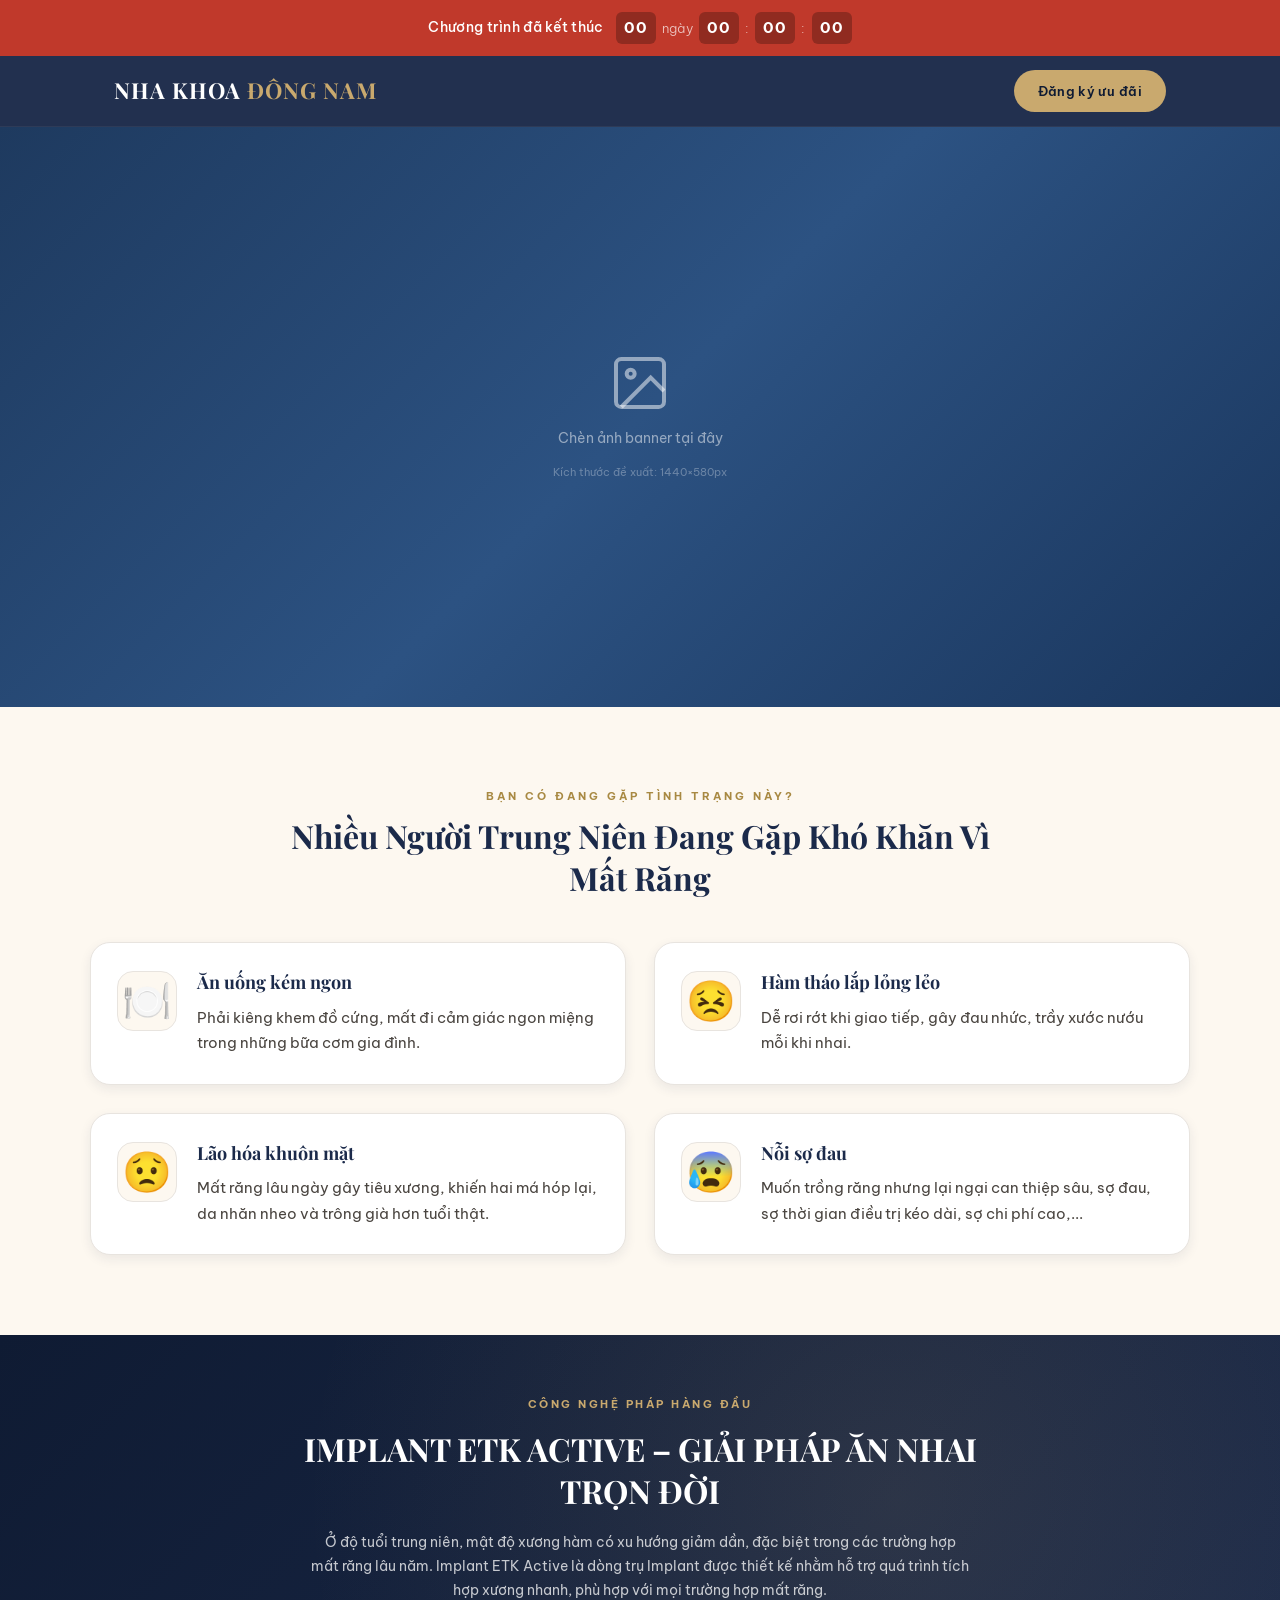
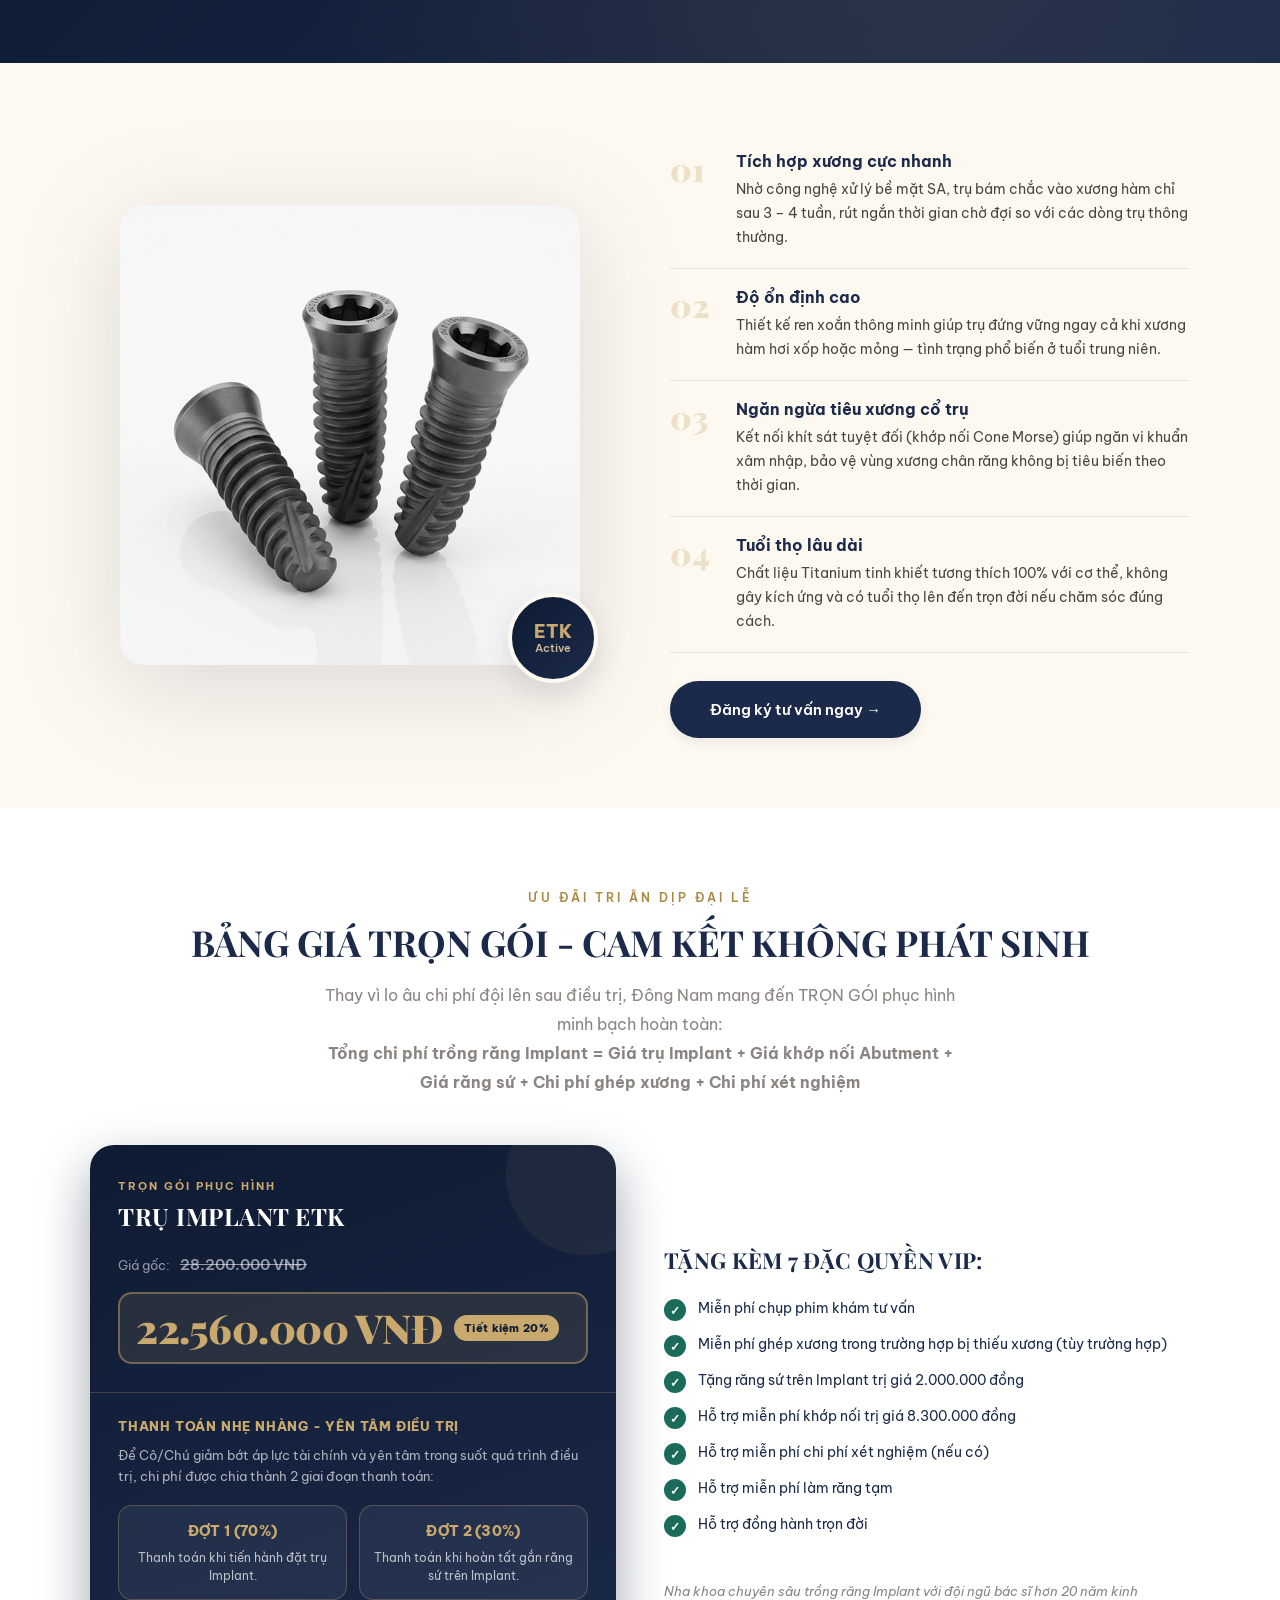
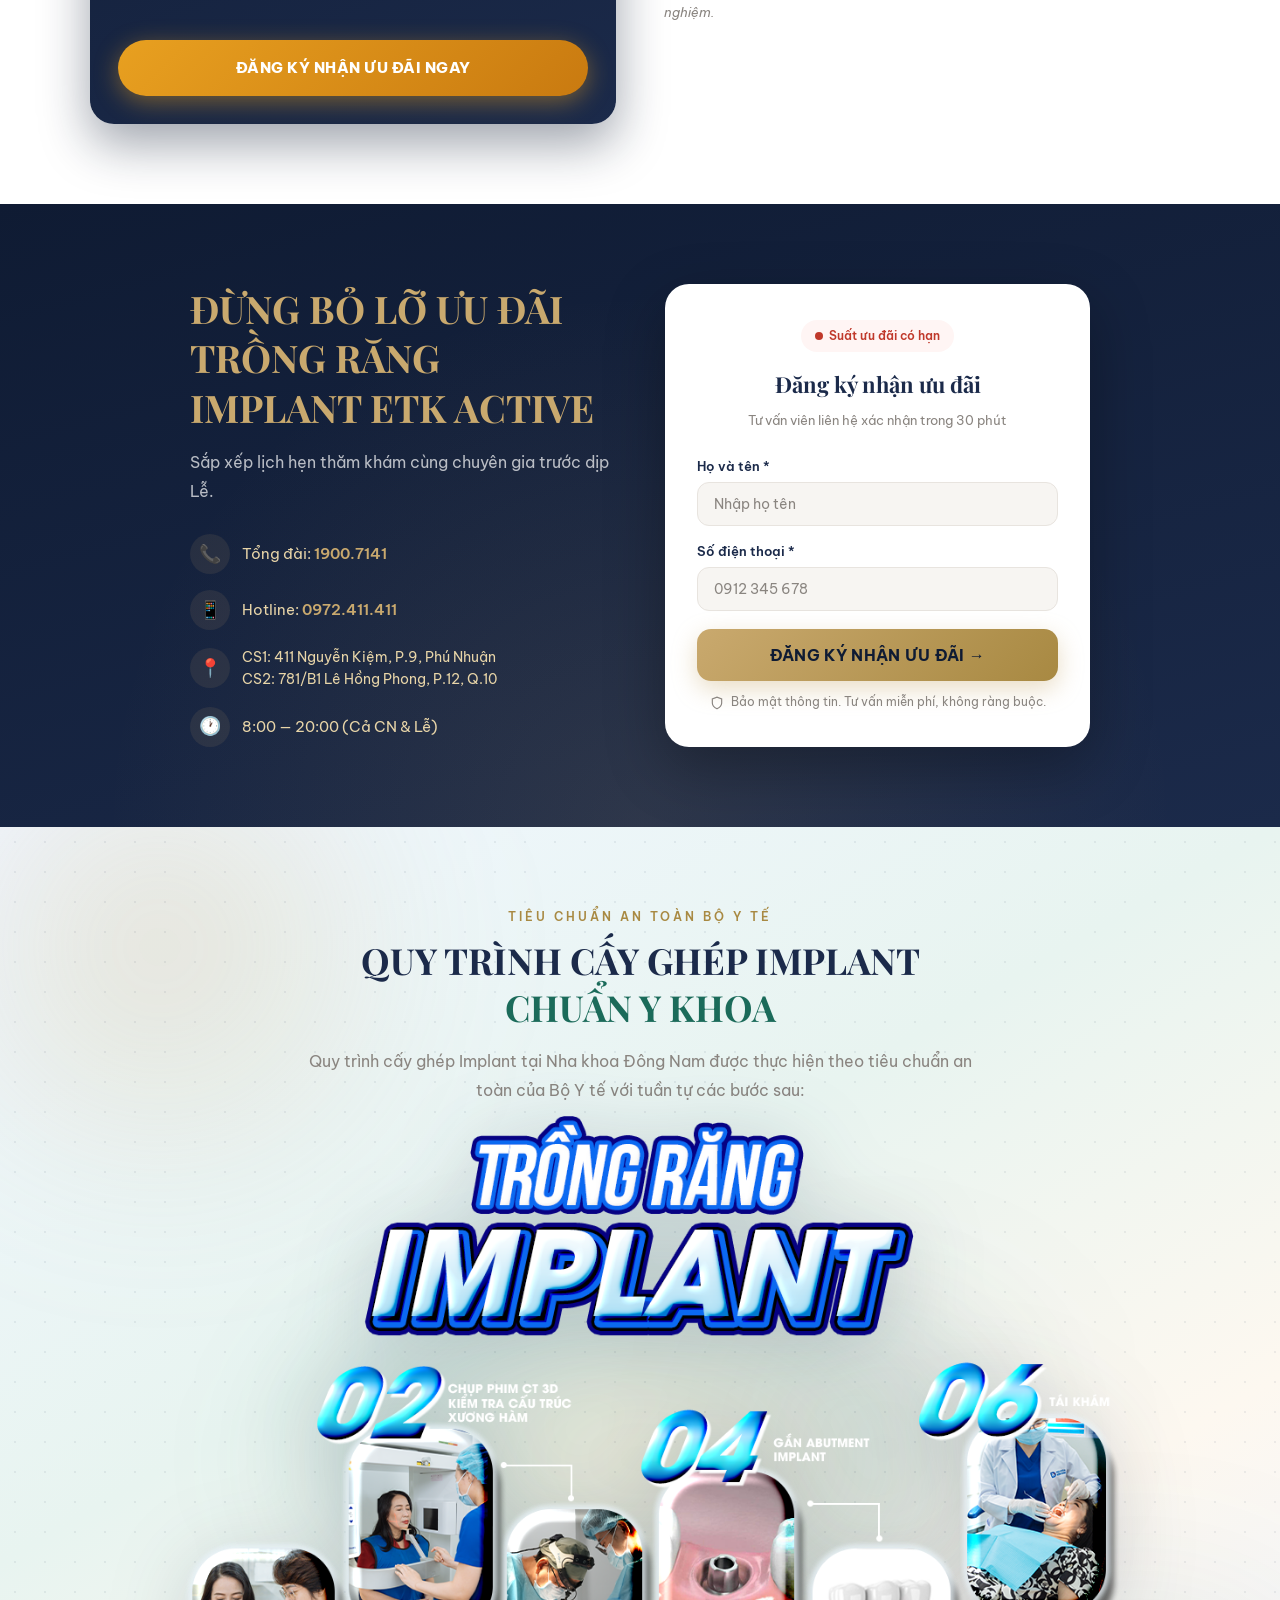
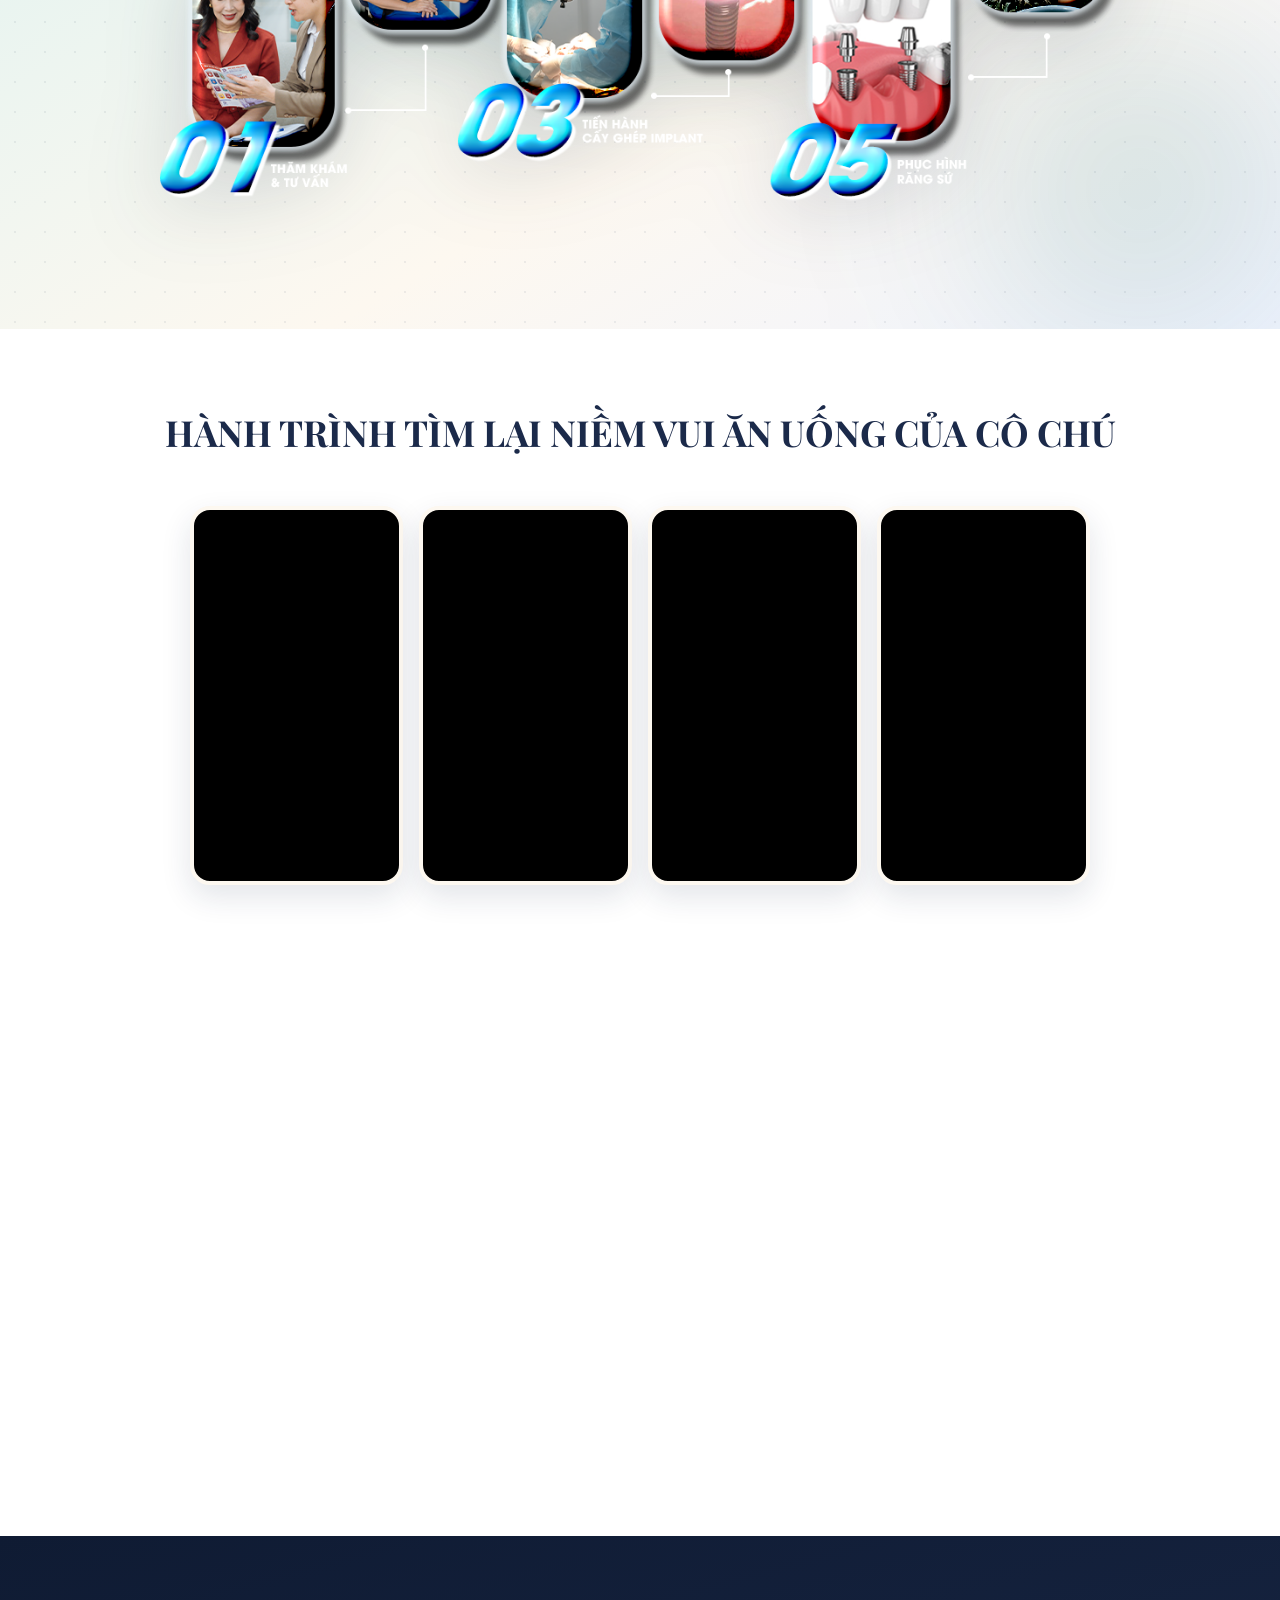
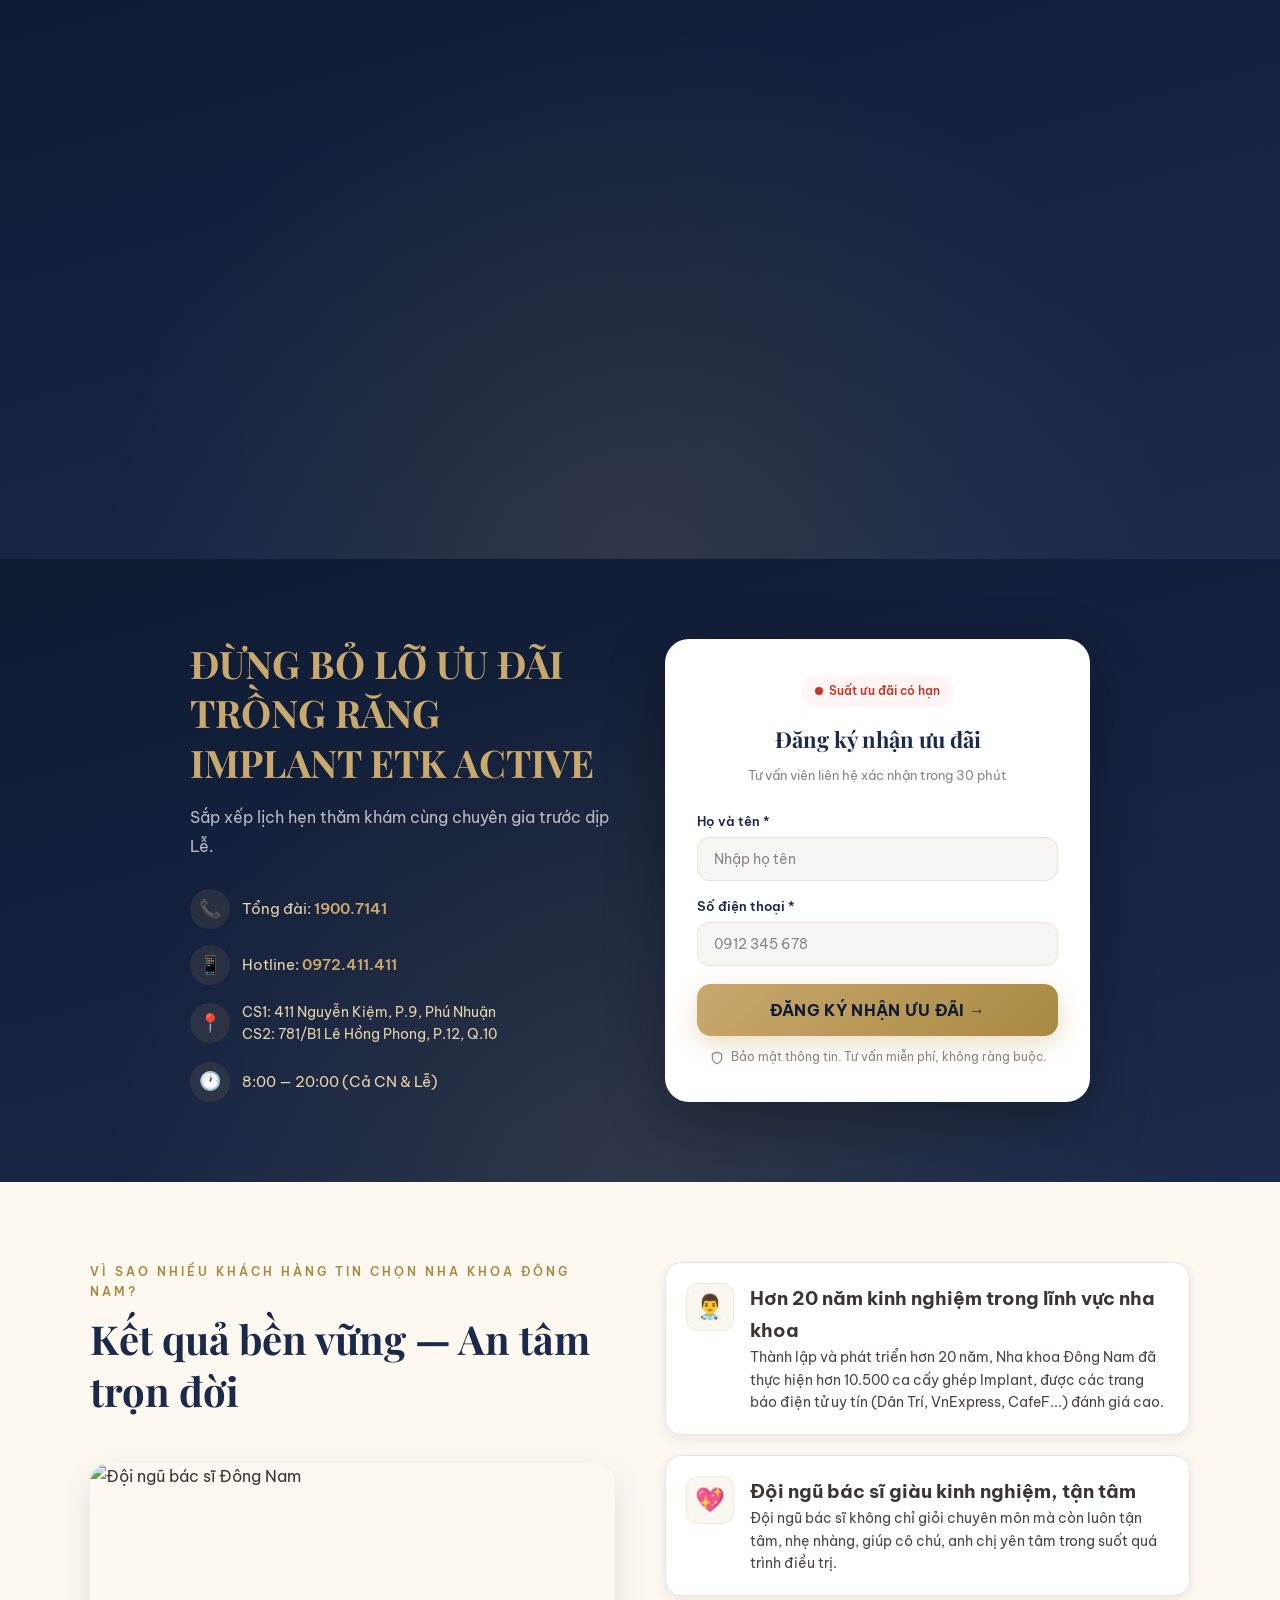
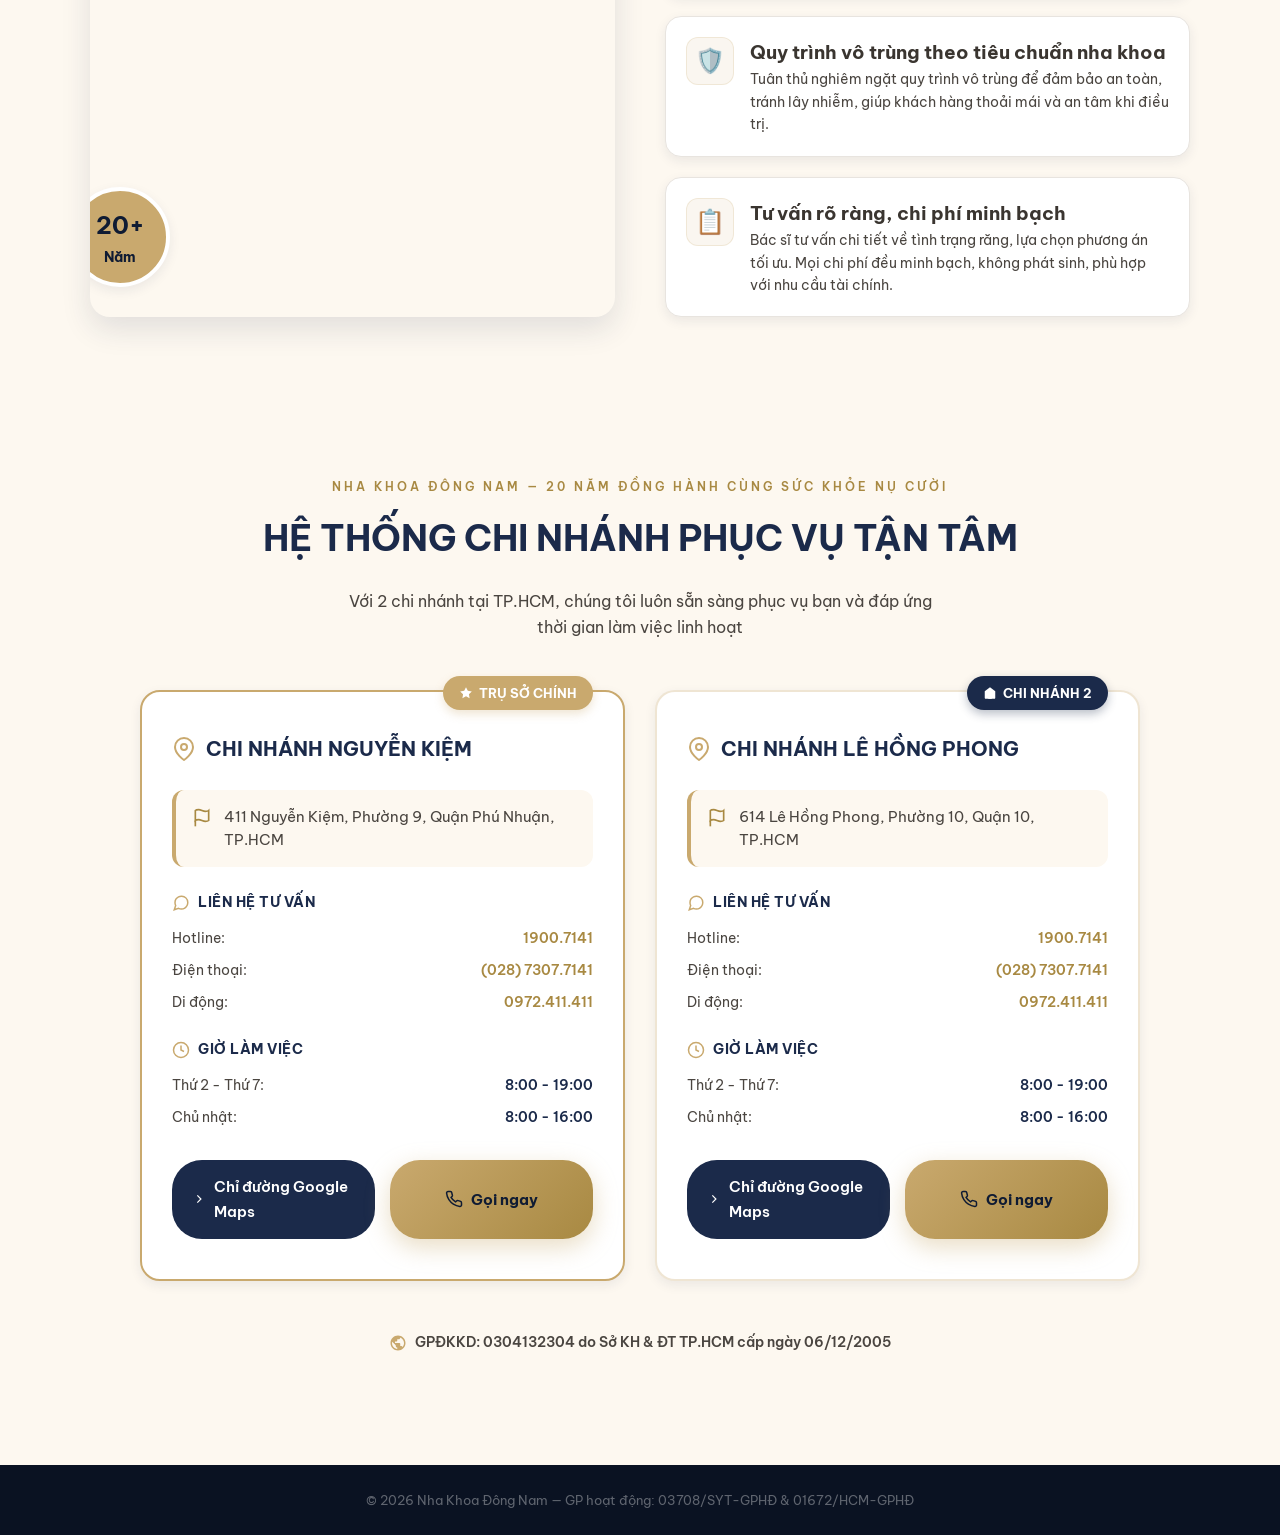
==== commit ef010ee4: "remove HÌNH ẢNH KHÁCH HÀNG TRỒNG RĂNG IMPLANT carousel section https://claude.ai/code/session_01Effy" ====
--- a/landing-page-2/index.html
+++ b/landing-page-2/index.html
@@ -598,48 +598,6 @@
   </div>
 </section>
 
-<!-- CAROUSEL (HIỆU QUẢ ĐIỀU TRỊ) -->
-<section class="section carousel">
-  <div class="section-inner">
-    <div class="reveal" style="text-align: center; margin-bottom: 20px;">
-      <h2 class="section-title" style="margin-left: auto; margin-right: auto; text-transform: uppercase; color: var(--implant-accent);">HÌNH ẢNH KHÁCH HÀNG TRỒNG RĂNG IMPLANT</h2>
-    </div>
-    
-    <div class="carousel-wrapper reveal" style="transition-delay: 0.1s;">
-      <button class="carousel-btn prev" aria-label="Previous">❮</button>
-      <button class="carousel-btn next" aria-label="Next">❯</button>
-      
-      <div class="carousel-track" id="carouselTrack">
-        <!-- Slide 1 -->
-        <div class="carousel-slide">
-          <img src="https://images.unsplash.com/photo-1544005313-94ddf0286df2?auto=format&fit=crop&w=400&h=300&q=80" alt="Khách hàng 1" loading="lazy">
-          <div class="carousel-text">KH. NGUYỄN TỬ HOÀN</div>
-        </div>
-        <!-- Slide 2 -->
-        <div class="carousel-slide">
-          <img src="https://images.unsplash.com/photo-1508214751196-bcfd4ca60f91?auto=format&fit=crop&w=400&h=300&q=80" alt="Khách hàng 2" loading="lazy">
-          <div class="carousel-text">KH. ĐẶNG THỊ PHƯƠNG ANH</div>
-        </div>
-        <!-- Slide 3 -->
-        <div class="carousel-slide">
-          <img src="https://images.unsplash.com/photo-1506794778202-cad84cf45f1d?auto=format&fit=crop&w=400&h=300&q=80" alt="Khách hàng 3" loading="lazy">
-          <div class="carousel-text">KH. TRẦN ĐỨC VŨ</div>
-        </div>
-        <!-- Slide 4 -->
-        <div class="carousel-slide">
-          <img src="https://images.unsplash.com/photo-1507003211169-0a1dd7228f2d?auto=format&fit=crop&w=400&h=300&q=80" alt="Khách hàng 4" loading="lazy">
-          <div class="carousel-text">KH. LÊ THỊ MỸ</div>
-        </div>
-        <!-- Slide 5 -->
-        <div class="carousel-slide">
-          <img src="https://images.unsplash.com/photo-1500648767791-00dcc994a43e?auto=format&fit=crop&w=400&h=300&q=80" alt="Khách hàng 5" loading="lazy">
-          <div class="carousel-text">KH. HOÀNG VĂN TÂM</div>
-        </div>
-      </div>
-    </div>
-  </div>
-</section>
-
 <!-- TRUST -->
 <section class="section trust">
   <div class="section-inner trust-inner">
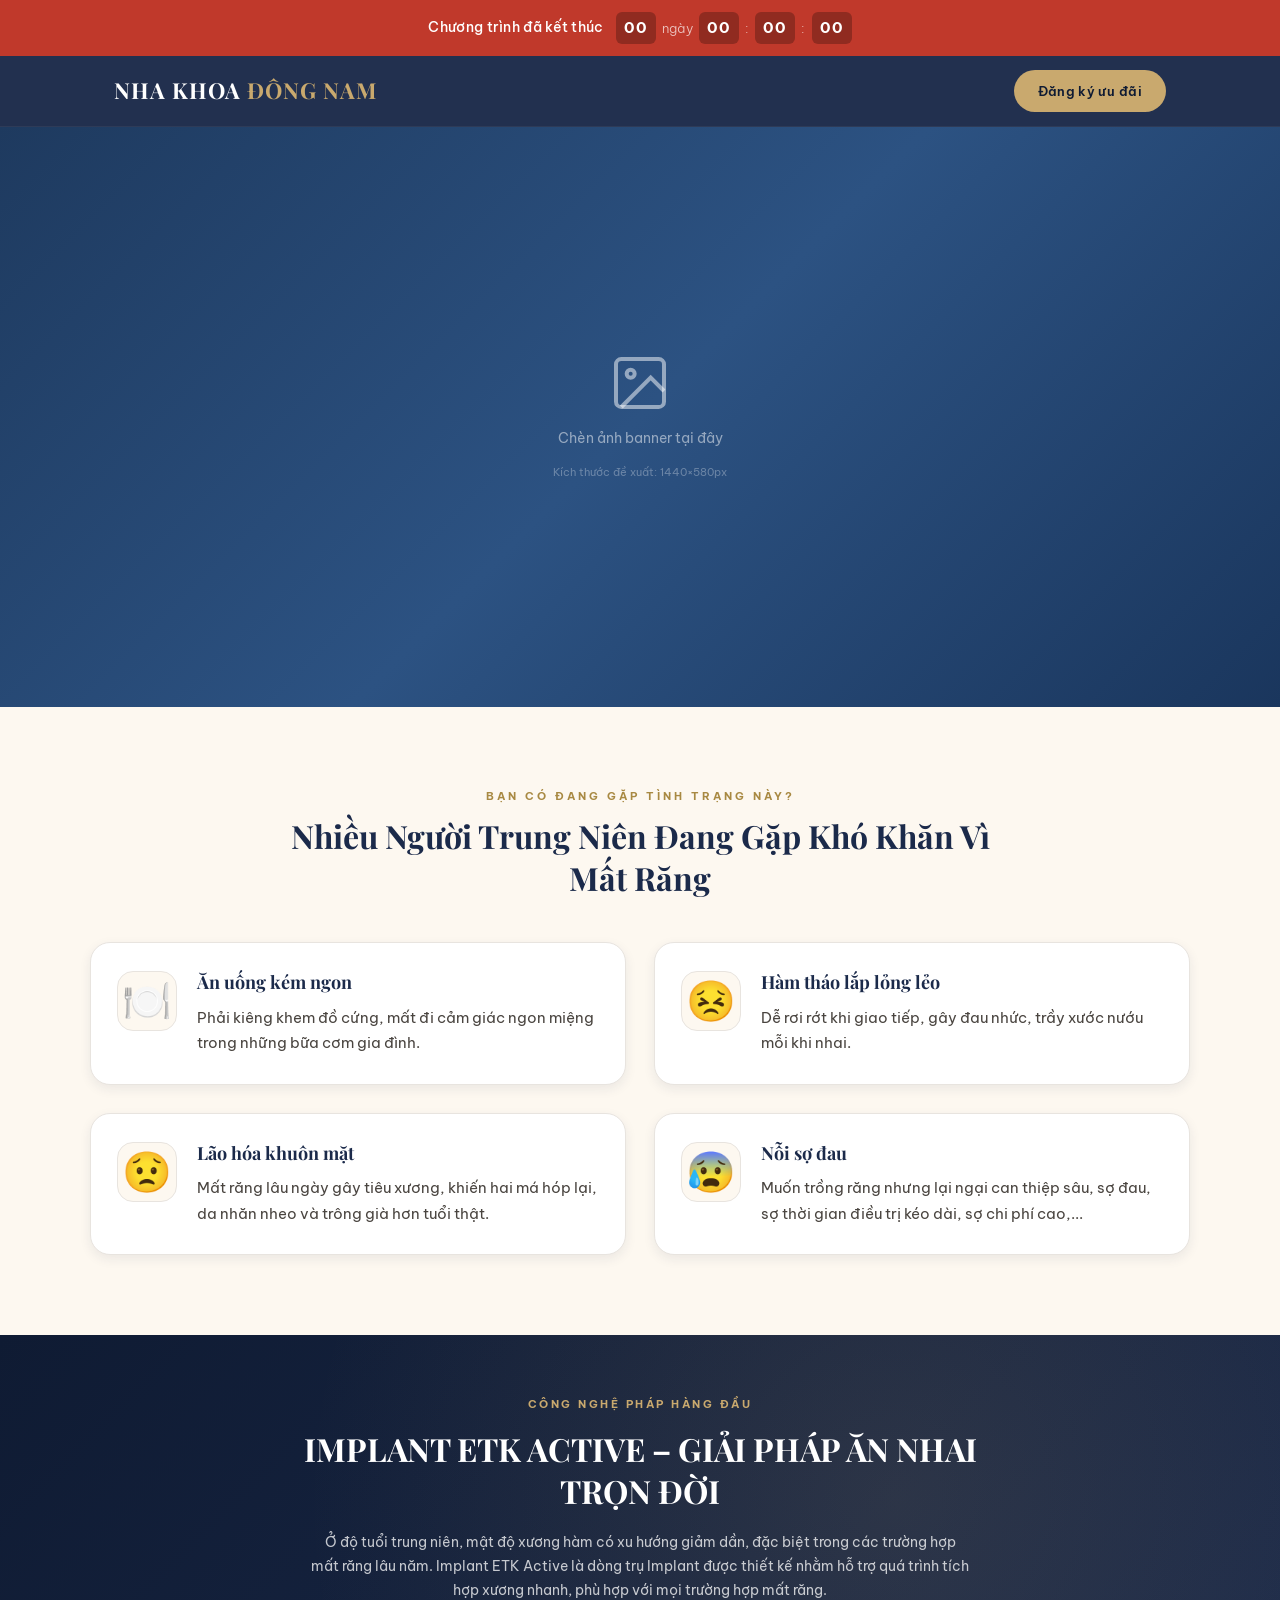
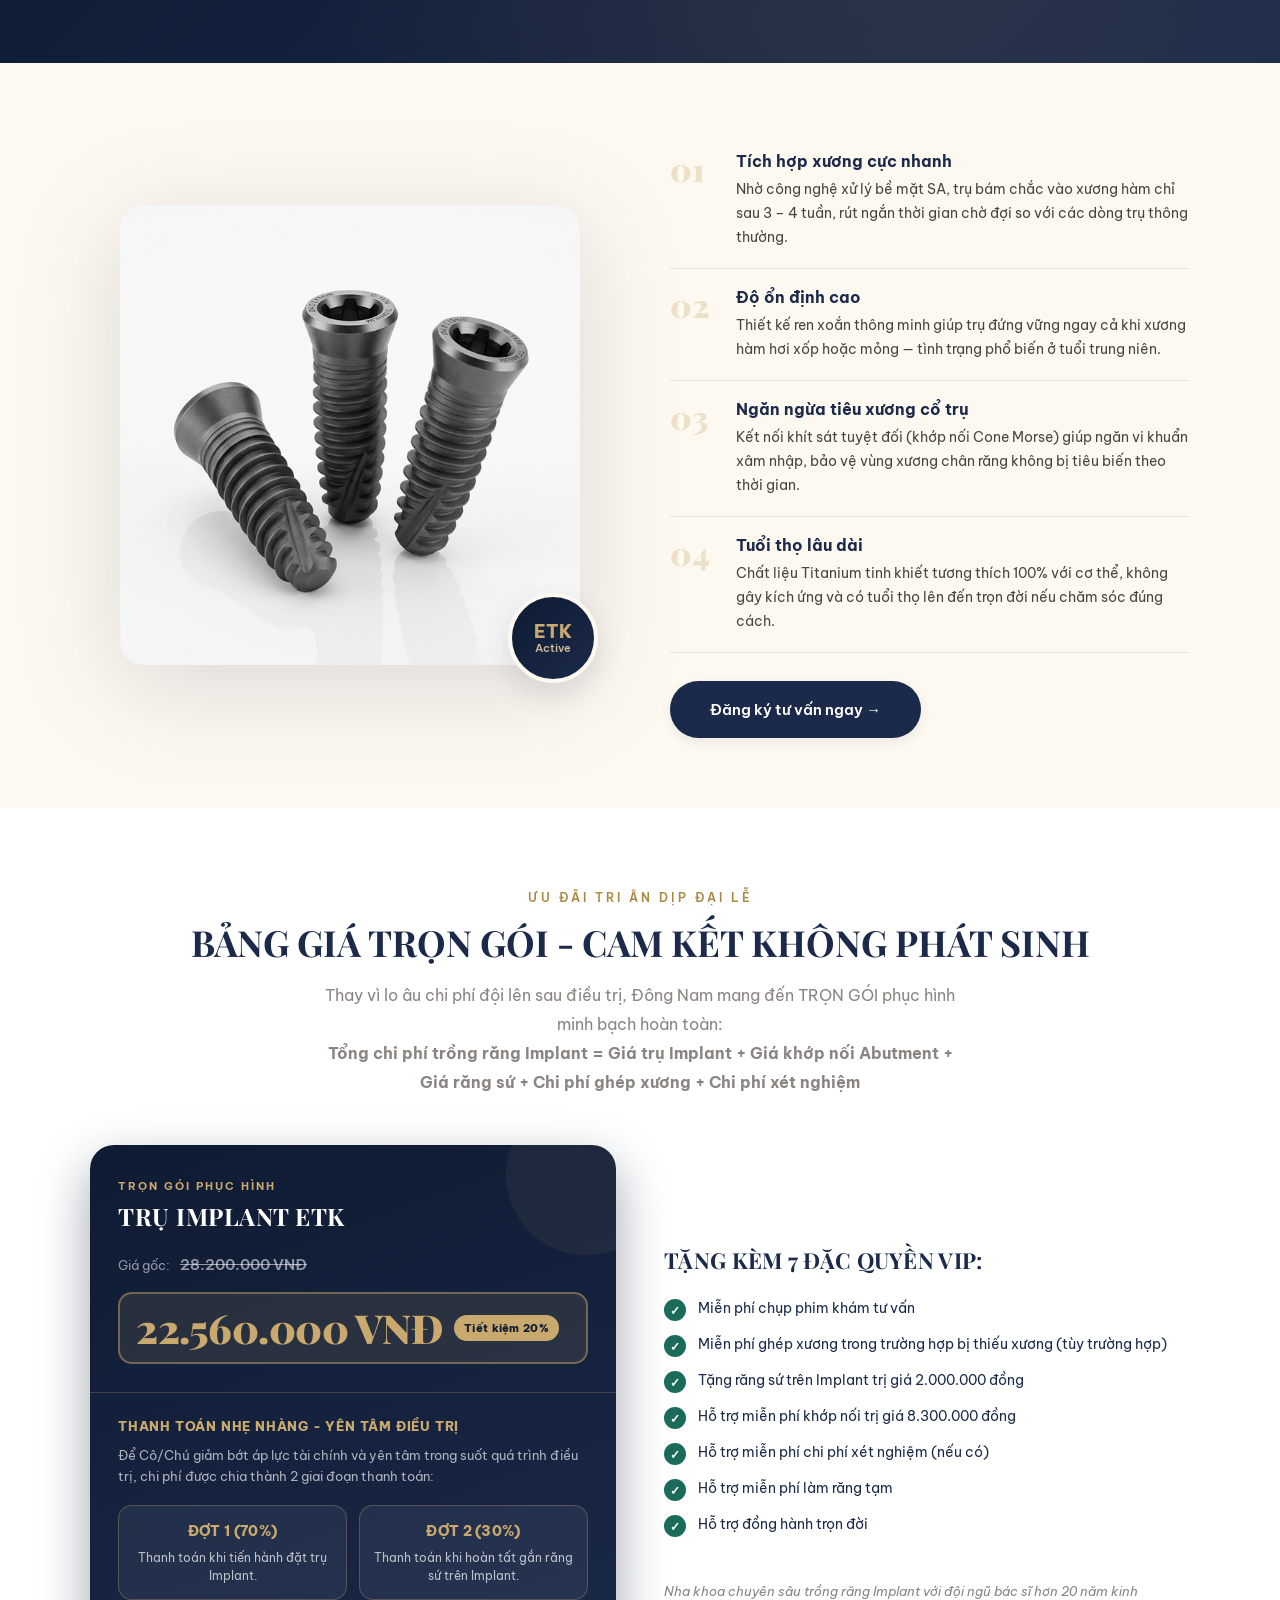
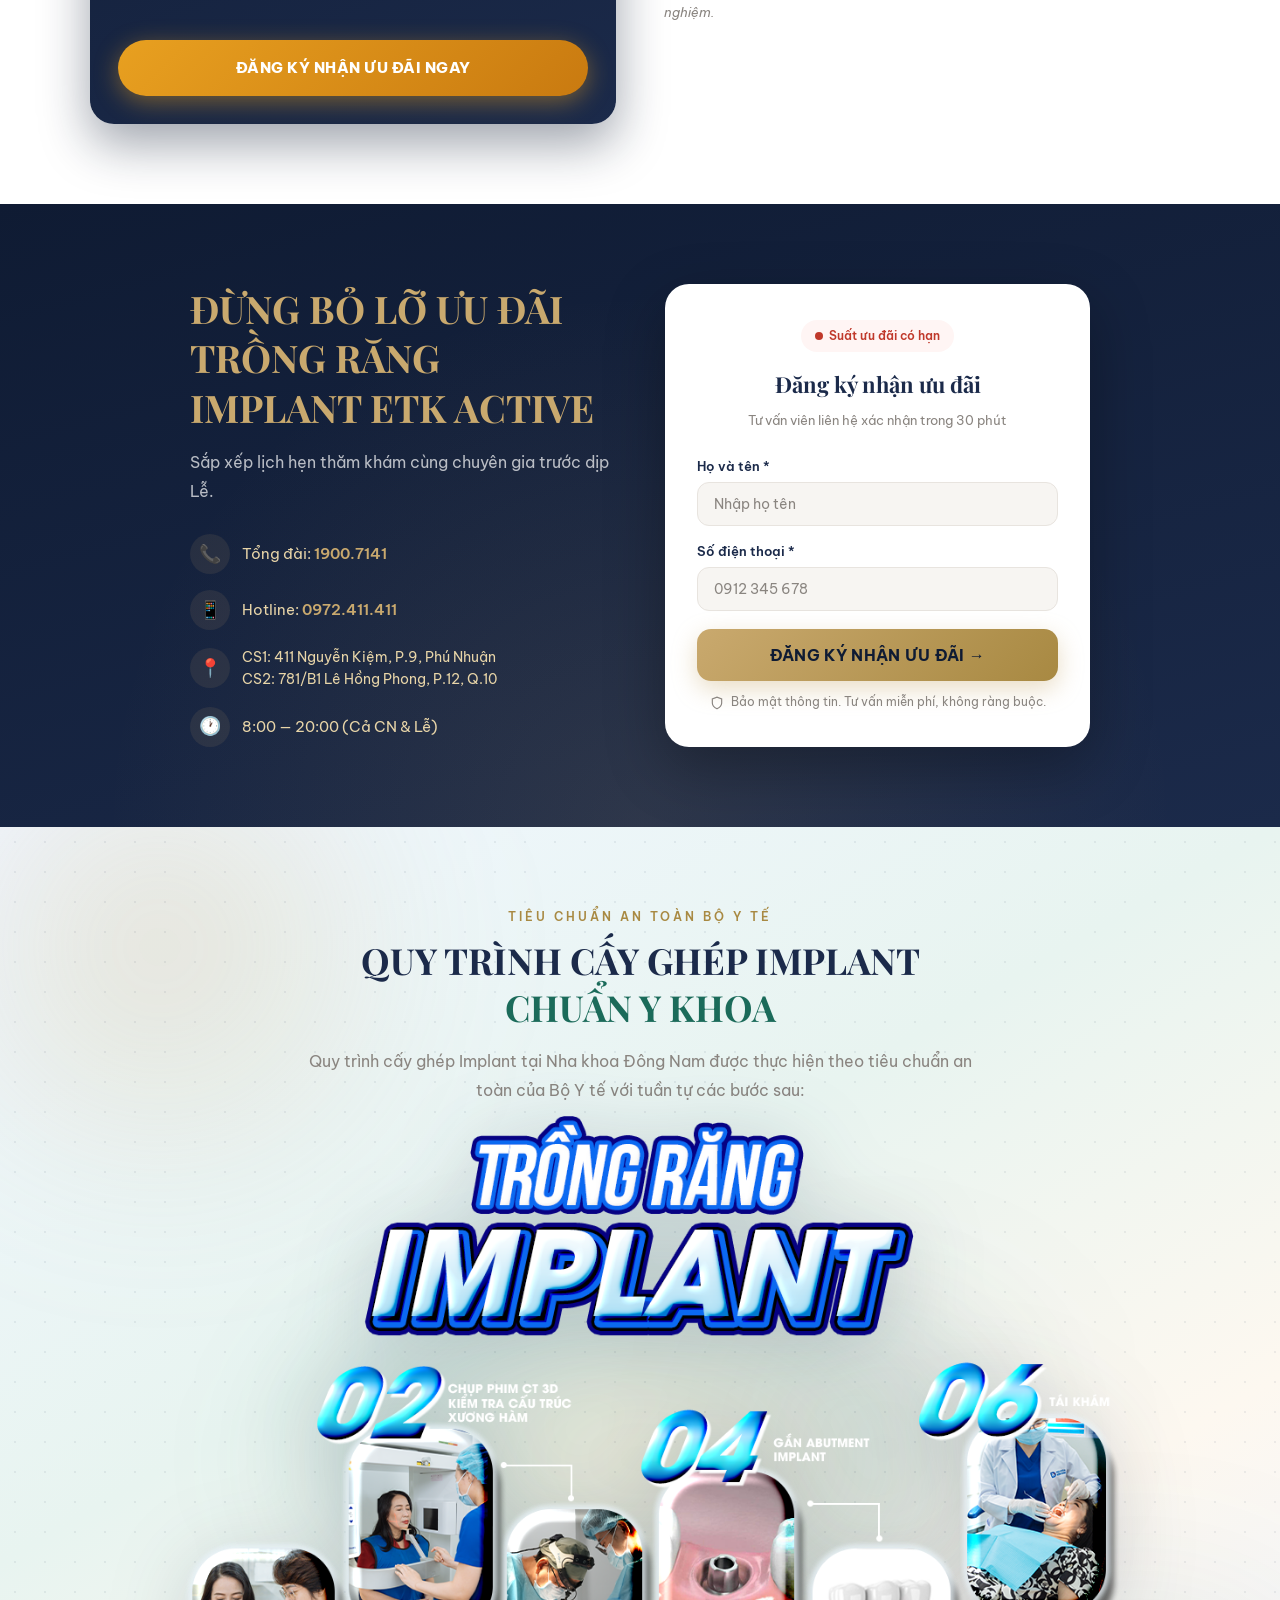
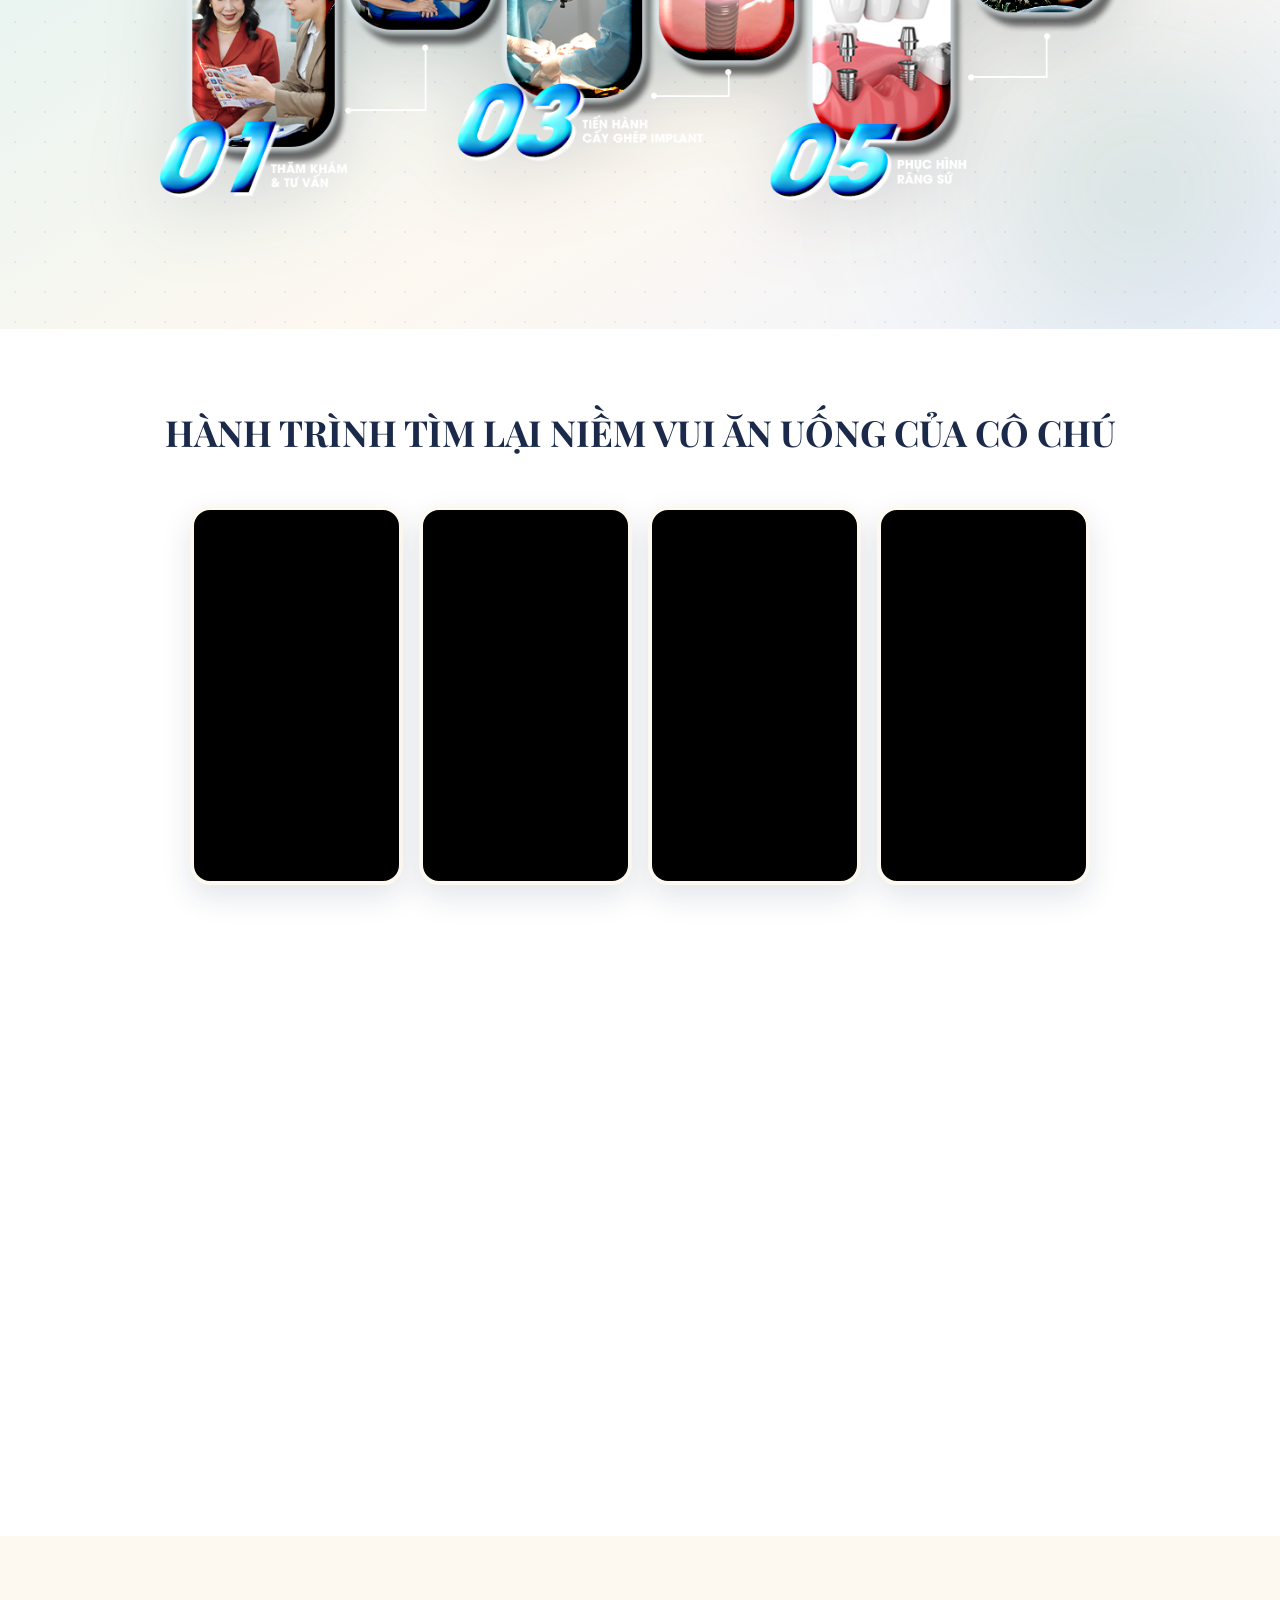
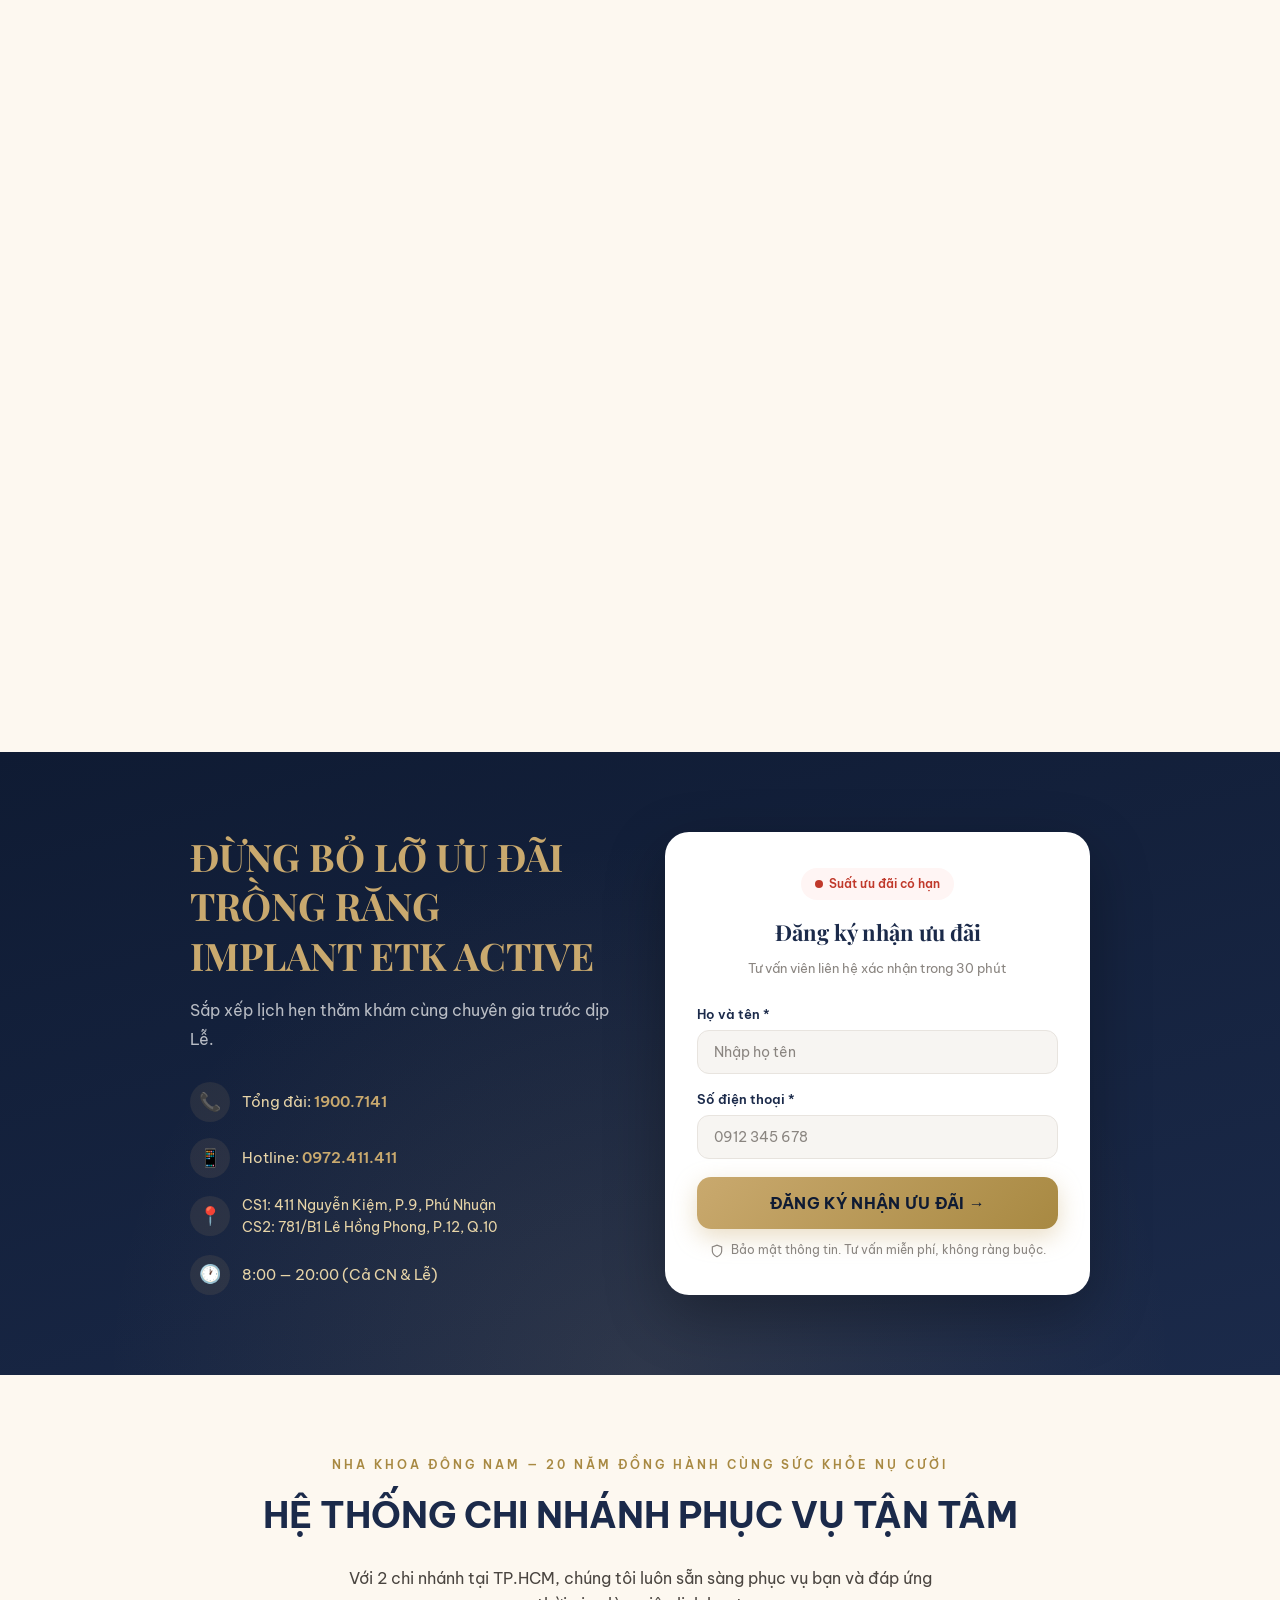
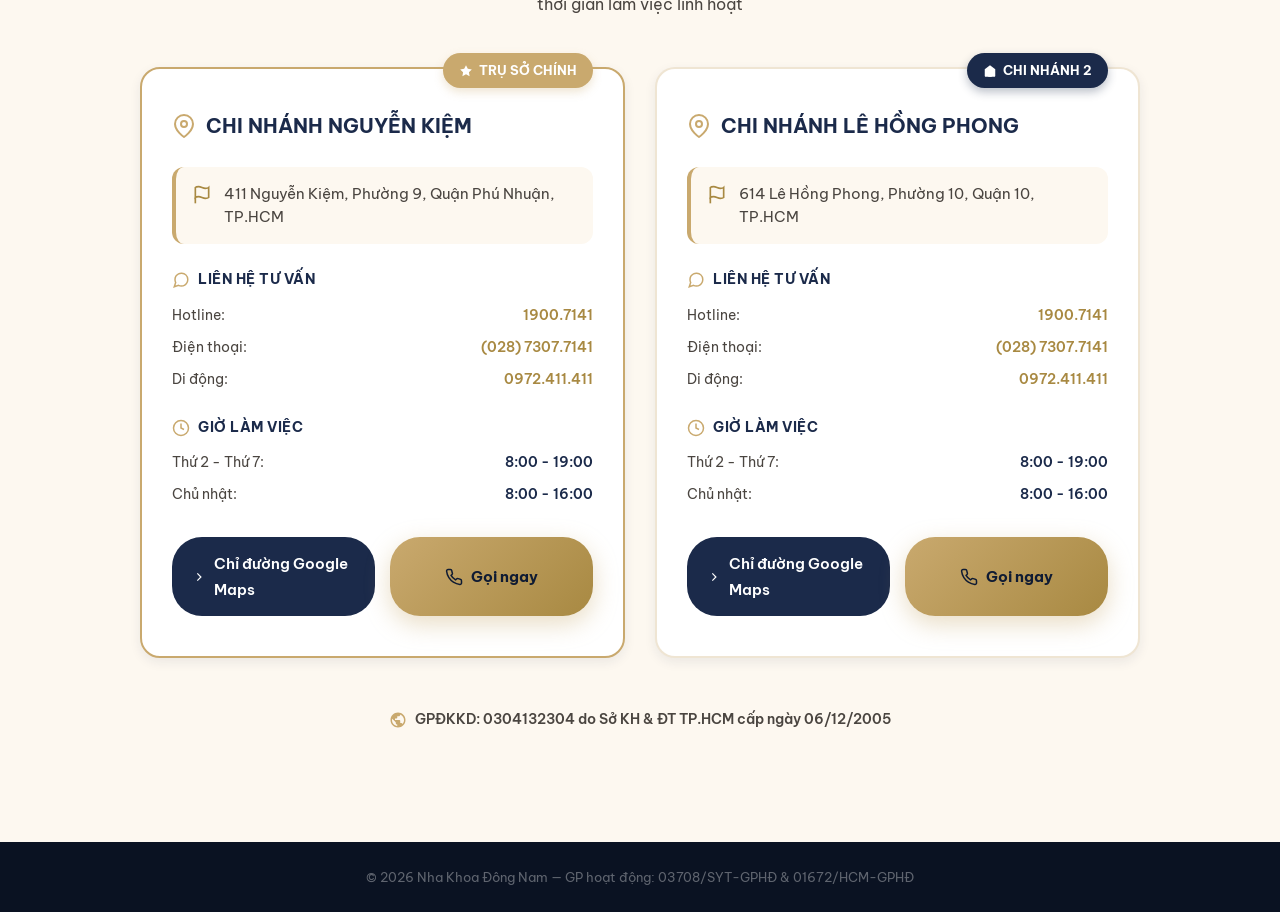
==== commit f3629dbc: "remove duplicate form, move remaining form above Chi Nhánh section https://claude.ai/code/session_01" ====
--- a/landing-page-2/index.html
+++ b/landing-page-2/index.html
@@ -458,6 +458,59 @@
   </div>
 </section>
 
+<!-- TRUST -->
+<section class="section trust">
+  <div class="section-inner trust-inner">
+    <div class="trust-left reveal-left">
+      <div class="trust-header">
+        <div class="section-label">Vì sao nhiều khách hàng tin chọn Nha Khoa Đông Nam?</div>
+        <h2 class="section-title">Kết quả bền vững — An tâm trọn đời</h2>
+      </div>
+      <div class="trust-img">
+        <img src="https://images.unsplash.com/photo-1579684453401-8c08103cd316?auto=format&fit=crop&w=800&q=80" alt="Đội ngũ bác sĩ Đông Nam" loading="lazy">
+        <div class="trust-img-badge">
+          <span>20+</span> Năm
+        </div>
+      </div>
+    </div>
+    <div class="trust-right reveal-right">
+      <div class="trust-list">
+        <div class="trust-item" style="transition-delay: 0.1s;">
+          <div class="trust-icon">👨‍⚕️</div>
+          <div class="trust-content">
+            <h3>Hơn 20 năm kinh nghiệm trong lĩnh vực nha khoa</h3>
+            <p>Thành lập và phát triển hơn 20 năm, Nha khoa Đông Nam đã thực hiện hơn 10.500 ca cấy ghép Implant, được các trang báo điện tử uy tín (Dân Trí, VnExpress, CafeF...) đánh giá cao.</p>
+          </div>
+        </div>
+        <div class="trust-item" style="transition-delay: 0.2s;">
+          <div class="trust-icon">💖</div>
+          <div class="trust-content">
+            <h3>Đội ngũ bác sĩ giàu kinh nghiệm, tận tâm</h3>
+            <p>Đội ngũ bác sĩ không chỉ giỏi chuyên môn mà còn luôn tận tâm, nhẹ nhàng, giúp cô chú, anh chị yên tâm trong suốt quá trình điều trị.</p>
+          </div>
+        </div>
+        <div class="trust-item" style="transition-delay: 0.4s;">
+          <div class="trust-icon">🛡️</div>
+          <div class="trust-content">
+            <h3>Quy trình vô trùng theo tiêu chuẩn nha khoa</h3>
+            <p>Tuân thủ nghiêm ngặt quy trình vô trùng để đảm bảo an toàn, tránh lây nhiễm, giúp khách hàng thoải mái và an tâm khi điều trị.</p>
+          </div>
+        </div>
+        <div class="trust-item" style="transition-delay: 0.5s;">
+          <div class="trust-icon">📋</div>
+          <div class="trust-content">
+            <h3>Tư vấn rõ ràng, chi phí minh bạch</h3>
+            <p>Bác sĩ tư vấn chi tiết về tình trạng răng, lựa chọn phương án tối ưu. Mọi chi phí đều minh bạch, không phát sinh, phù hợp với nhu cầu tài chính.</p>
+          </div>
+        </div>
+      </div>
+    </div>
+  </div>
+</section>
+
+
+
+<!-- ADDRESS / BRANCHES -->
 <!-- FORM 3 (id: lien-he-2) — bản nhân bản sau FAQ -->
 <section class="form-section" id="lien-he-2">
   <div class="form-section-inner">
@@ -527,130 +580,6 @@
     </div>
   </div>
 </section>
-
-<!-- FORM 1 (id: lien-he) — CF7 sẽ được nhúng bên dưới -->
-<section class="form-section" id="lien-he">
-  <div class="form-section-inner">
-    <div class="form-section-text reveal-left">
-      <h2>ĐỪNG BỎ LỠ ƯU ĐÃI TRỒNG RĂNG IMPLANT ETK ACTIVE</h2>
-      <p>Sắp xếp lịch hẹn thăm khám cùng chuyên gia trước dịp Lễ.</p>
-      <div class="form-section-contact">
-        <div class="contact-row">
-          <div class="contact-row-icon">📞</div>
-          <div>Tổng đài: <a href="tel:19007141">1900.7141</a></div>
-        </div>
-        <div class="contact-row">
-          <div class="contact-row-icon">📱</div>
-          <div>Hotline: <a href="tel:0972411411">0972.411.411</a></div>
-        </div>
-        <div class="contact-row">
-          <div class="contact-row-icon">📍</div>
-          <div style="font-size: 14px; line-height: 1.6;">
-            CS1: 411 Nguyễn Kiệm, P.9, Phú Nhuận<br>
-            CS2: 781/B1 Lê Hồng Phong, P.12, Q.10
-          </div>
-        </div>
-        <div class="contact-row">
-          <div class="contact-row-icon">🕐</div>
-          <div>8:00 — 20:00 (Cả CN & Lễ)</div>
-        </div>
-      </div>
-    </div>
-
-    <div class="hero-form-wrapper reveal-right">
-      <div class="form-header">
-        <div class="form-urgency-badge">Suất ưu đãi có hạn</div>
-        <h3>Đăng ký nhận ưu đãi</h3>
-        <p>Tư vấn viên liên hệ xác nhận trong 30 phút</p>
-      </div>
-      <!-- ==========================================
-        KHI DÙNG CONTACT FORM 7: xóa khối DEMO bên dưới
-        và dán vào đây: [contact-form-7 id="ID" title="Form đăng ký ưu đãi"]
-
-        Trước khi xóa DEMO, tạo form CF7 với template:
-          <div class="form-group">
-            <label for="f1-hoten">Họ và tên *</label>
-            [text* your-name id:f1-hoten placeholder "Nhập họ tên"]
-          </div>
-          <div class="form-group">
-            <label for="f1-phone">Số điện thoại *</label>
-            [tel* your-tel id:f1-phone placeholder "0912 345 678"]
-          </div>
-          [submit class:form-submit "ĐĂNG KÝ NHẬN ƯU ĐÃI →"]
-          <p class="form-note">Bảo mật thông tin. Tư vấn miễn phí, không ràng buộc.</p>
-      ========================================== -->
-      <!-- DEMO START — xóa khối này khi dùng CF7 -->
-      <div class="form-group">
-        <label for="f1-hoten">Họ và tên *</label>
-        <input id="f1-hoten" type="text" placeholder="Nhập họ tên">
-      </div>
-      <div class="form-group">
-        <label for="f1-phone">Số điện thoại *</label>
-        <input id="f1-phone" type="tel" placeholder="0912 345 678">
-      </div>
-      <button class="form-submit" type="button">ĐĂNG KÝ NHẬN ƯU ĐÃI →</button>
-      <p class="form-note">
-        <svg width="14" height="14" fill="none" stroke="currentColor" stroke-width="2" viewBox="0 0 24 24"><path d="M12 22s8-4 8-10V5l-8-3-8 3v7c0 6 8 10 8 10z"/></svg>
-        Bảo mật thông tin. Tư vấn miễn phí, không ràng buộc.
-      </p>
-      <!-- DEMO END -->
-    </div>
-  </div>
-</section>
-
-<!-- TRUST -->
-<section class="section trust">
-  <div class="section-inner trust-inner">
-    <div class="trust-left reveal-left">
-      <div class="trust-header">
-        <div class="section-label">Vì sao nhiều khách hàng tin chọn Nha Khoa Đông Nam?</div>
-        <h2 class="section-title">Kết quả bền vững — An tâm trọn đời</h2>
-      </div>
-      <div class="trust-img">
-        <img src="https://images.unsplash.com/photo-1579684453401-8c08103cd316?auto=format&fit=crop&w=800&q=80" alt="Đội ngũ bác sĩ Đông Nam" loading="lazy">
-        <div class="trust-img-badge">
-          <span>20+</span> Năm
-        </div>
-      </div>
-    </div>
-    <div class="trust-right reveal-right">
-      <div class="trust-list">
-        <div class="trust-item" style="transition-delay: 0.1s;">
-          <div class="trust-icon">👨‍⚕️</div>
-          <div class="trust-content">
-            <h3>Hơn 20 năm kinh nghiệm trong lĩnh vực nha khoa</h3>
-            <p>Thành lập và phát triển hơn 20 năm, Nha khoa Đông Nam đã thực hiện hơn 10.500 ca cấy ghép Implant, được các trang báo điện tử uy tín (Dân Trí, VnExpress, CafeF...) đánh giá cao.</p>
-          </div>
-        </div>
-        <div class="trust-item" style="transition-delay: 0.2s;">
-          <div class="trust-icon">💖</div>
-          <div class="trust-content">
-            <h3>Đội ngũ bác sĩ giàu kinh nghiệm, tận tâm</h3>
-            <p>Đội ngũ bác sĩ không chỉ giỏi chuyên môn mà còn luôn tận tâm, nhẹ nhàng, giúp cô chú, anh chị yên tâm trong suốt quá trình điều trị.</p>
-          </div>
-        </div>
-        <div class="trust-item" style="transition-delay: 0.4s;">
-          <div class="trust-icon">🛡️</div>
-          <div class="trust-content">
-            <h3>Quy trình vô trùng theo tiêu chuẩn nha khoa</h3>
-            <p>Tuân thủ nghiêm ngặt quy trình vô trùng để đảm bảo an toàn, tránh lây nhiễm, giúp khách hàng thoải mái và an tâm khi điều trị.</p>
-          </div>
-        </div>
-        <div class="trust-item" style="transition-delay: 0.5s;">
-          <div class="trust-icon">📋</div>
-          <div class="trust-content">
-            <h3>Tư vấn rõ ràng, chi phí minh bạch</h3>
-            <p>Bác sĩ tư vấn chi tiết về tình trạng răng, lựa chọn phương án tối ưu. Mọi chi phí đều minh bạch, không phát sinh, phù hợp với nhu cầu tài chính.</p>
-          </div>
-        </div>
-      </div>
-    </div>
-  </div>
-</section>
-
-
-
-<!-- ADDRESS / BRANCHES -->
 <section class="section branches">
   <div class="section-inner">
     <div class="branches-header reveal">
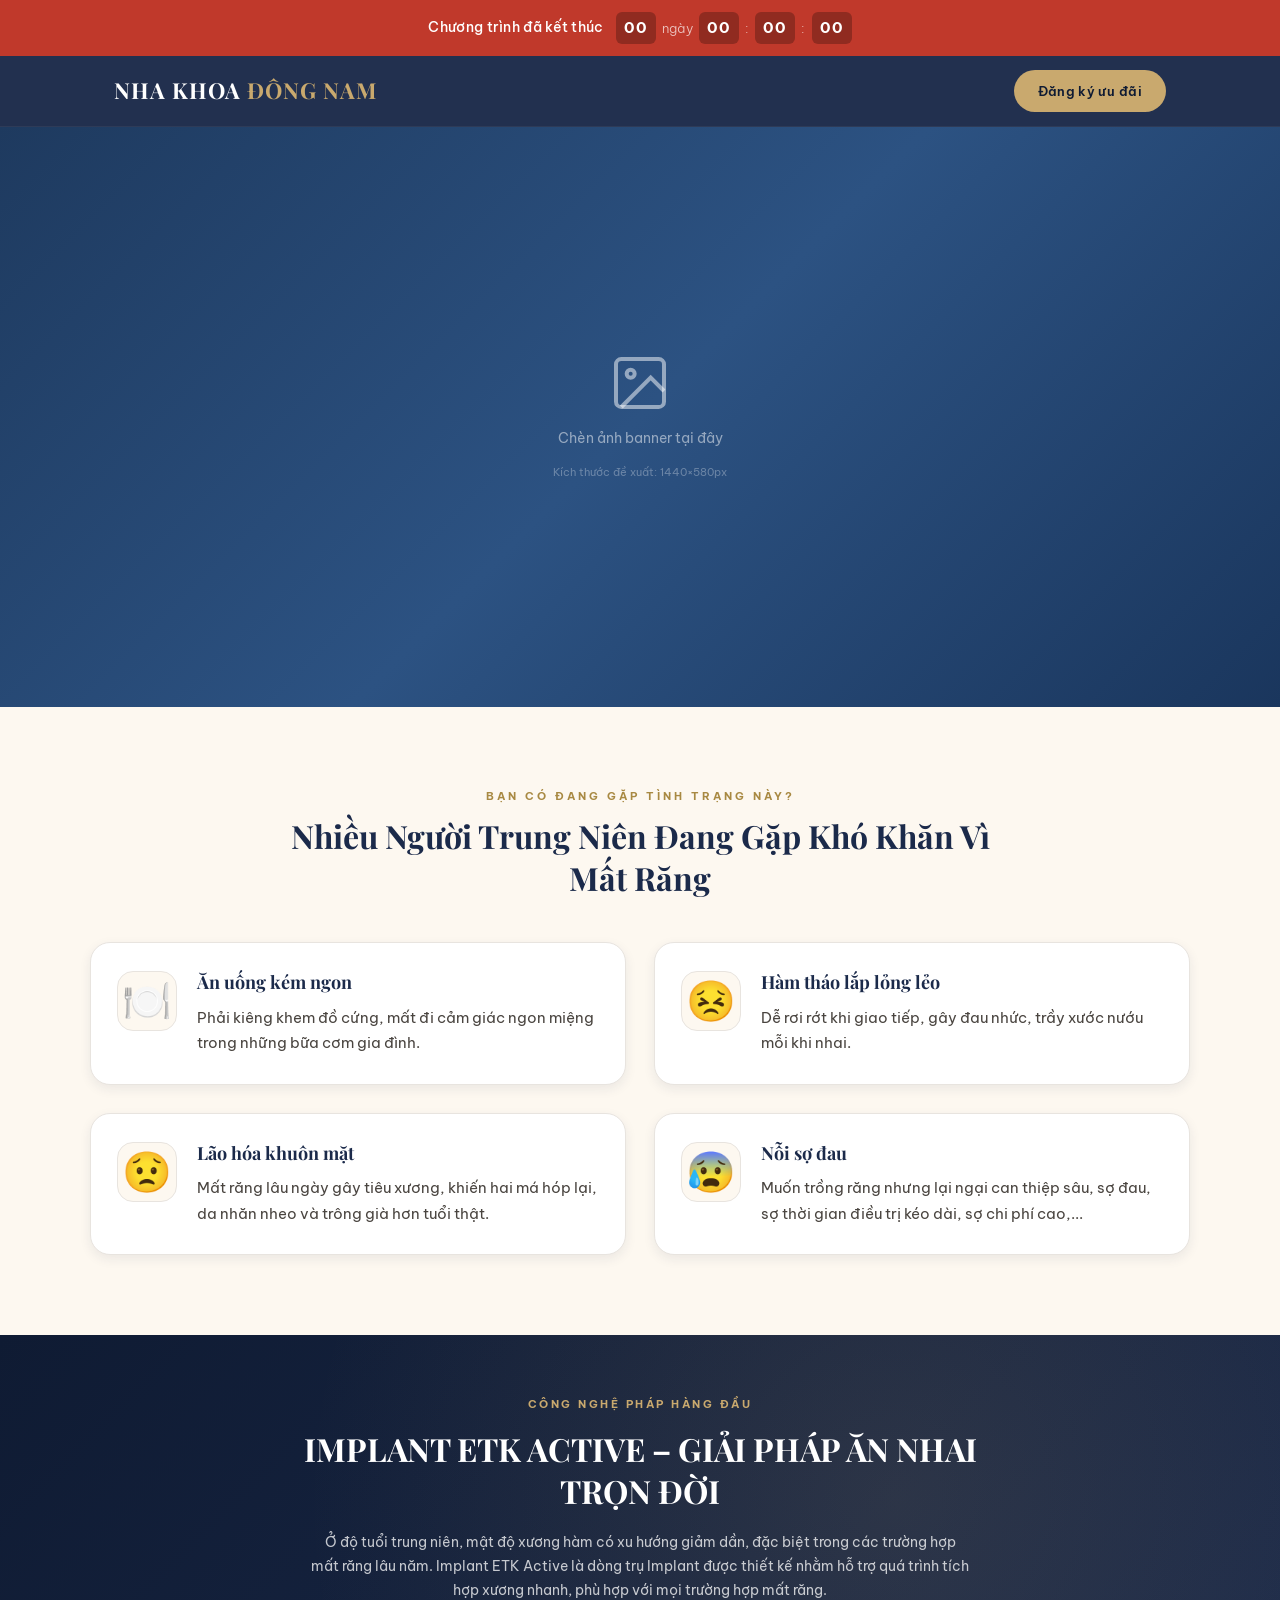
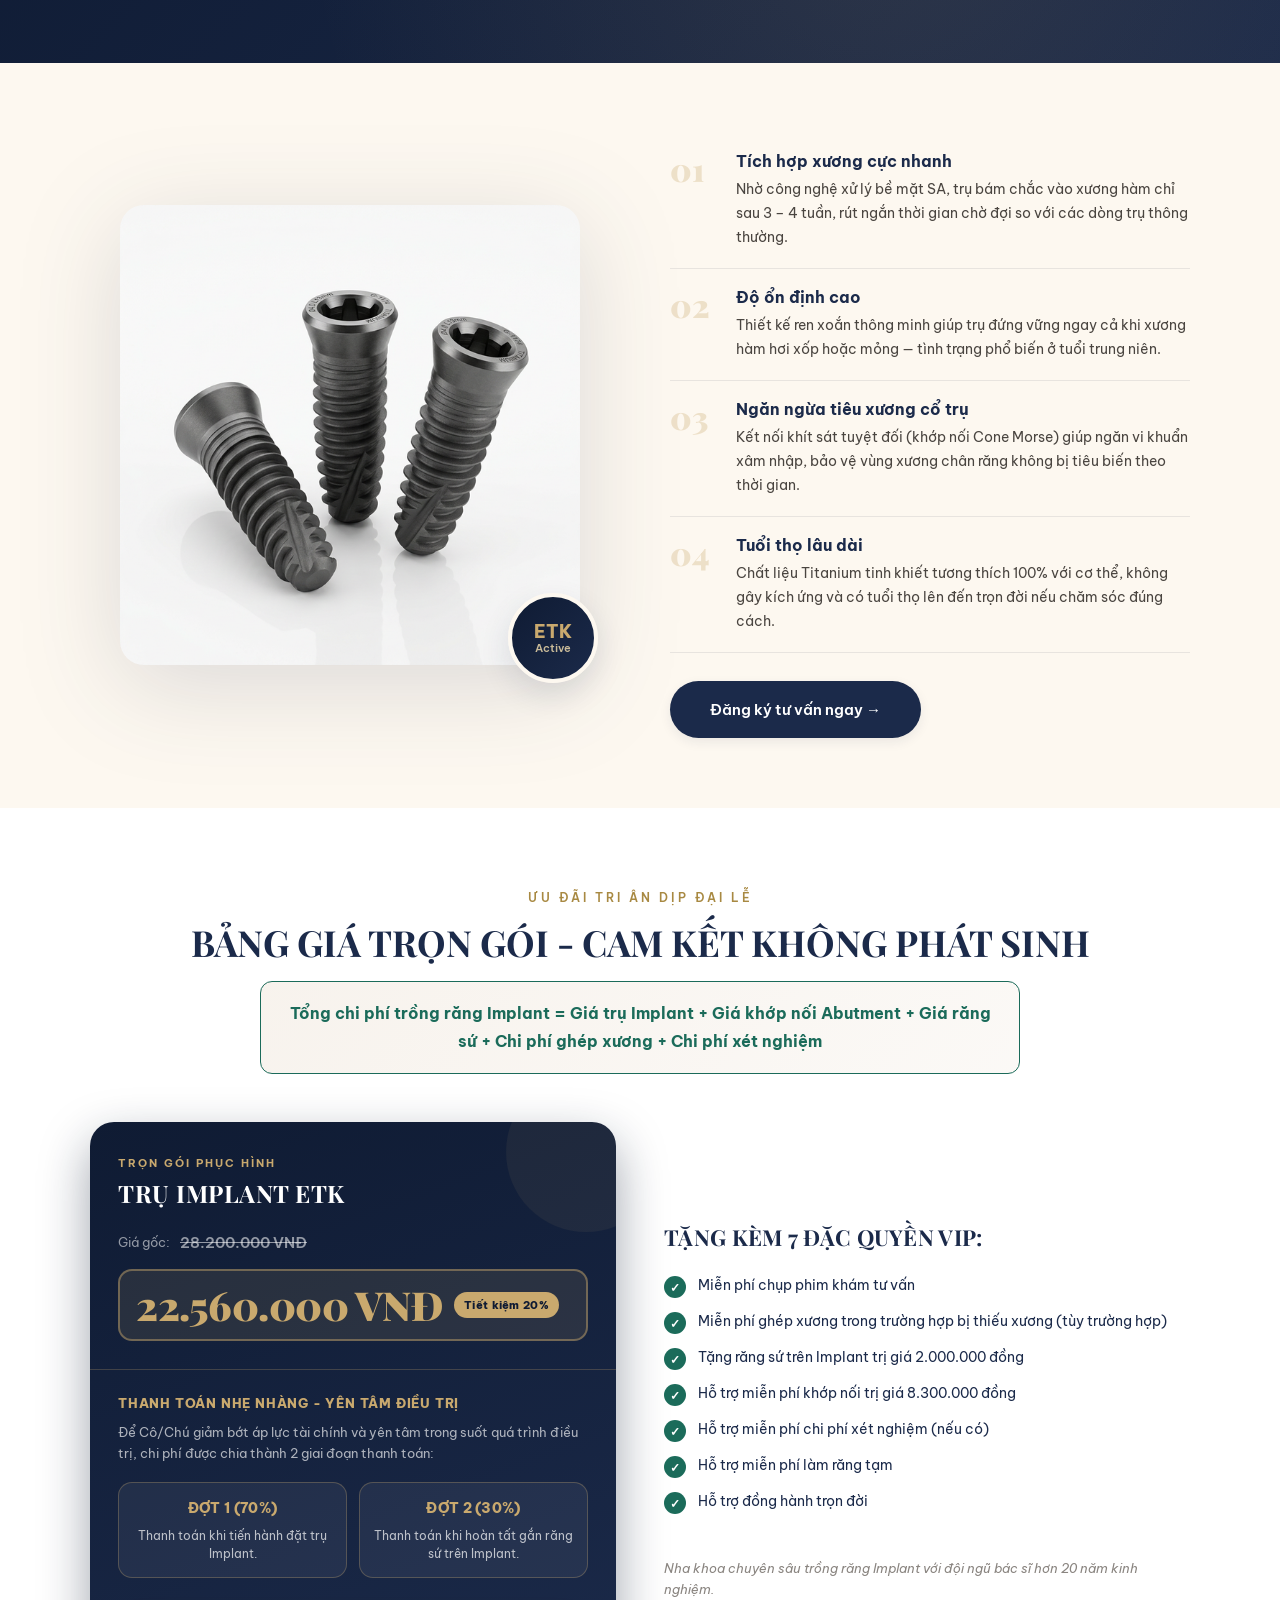
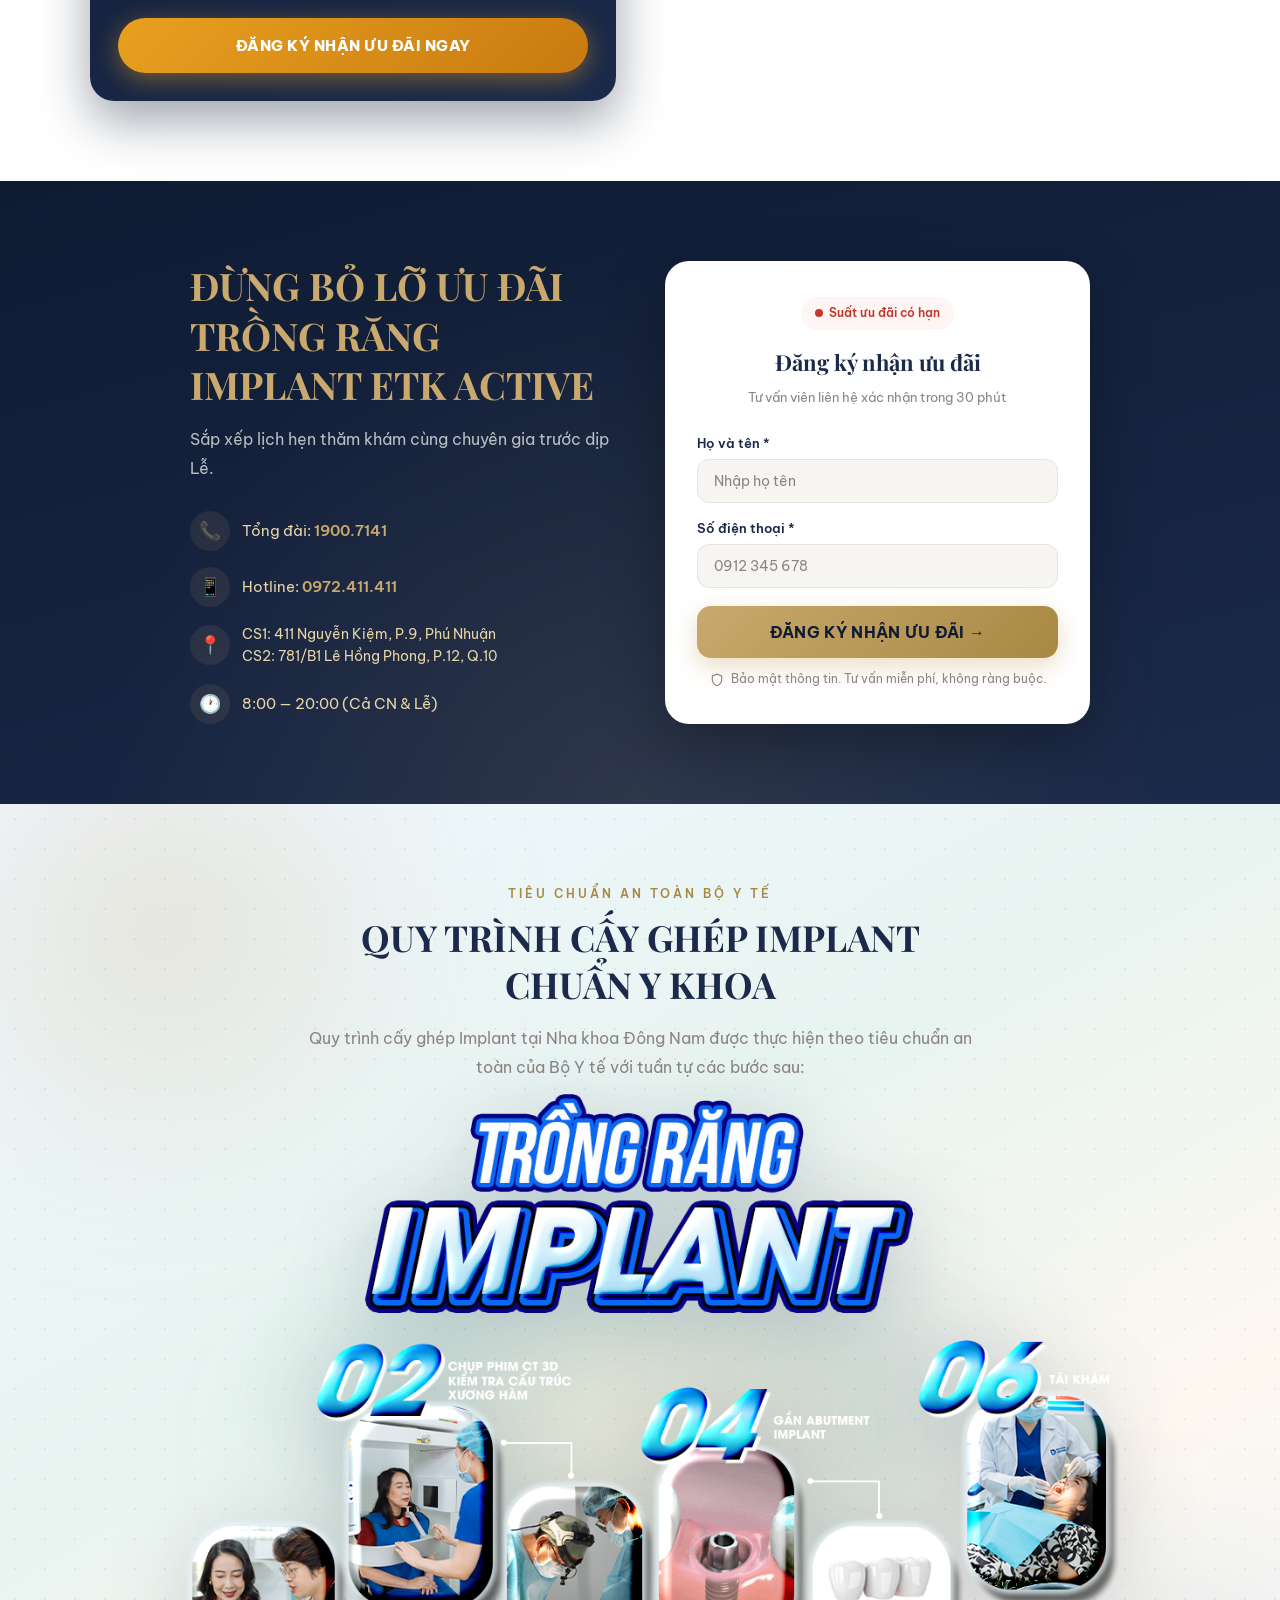
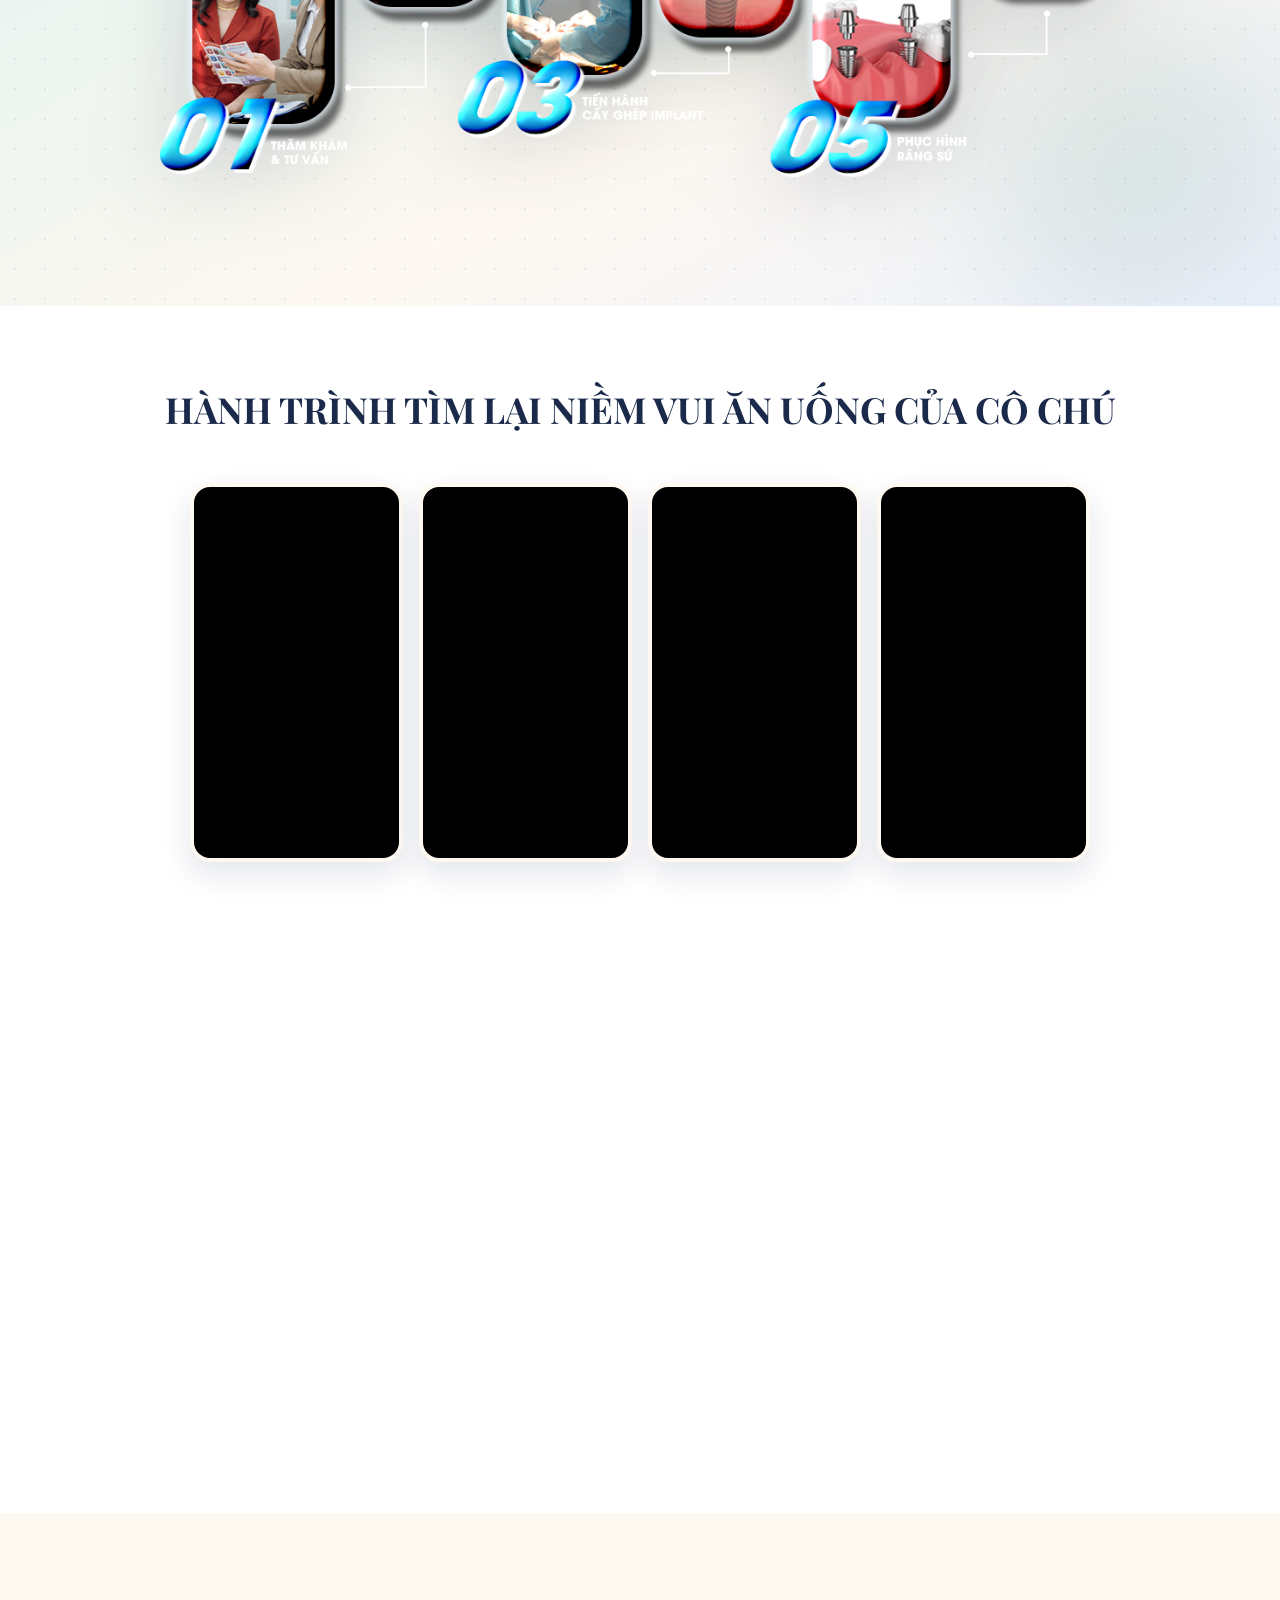
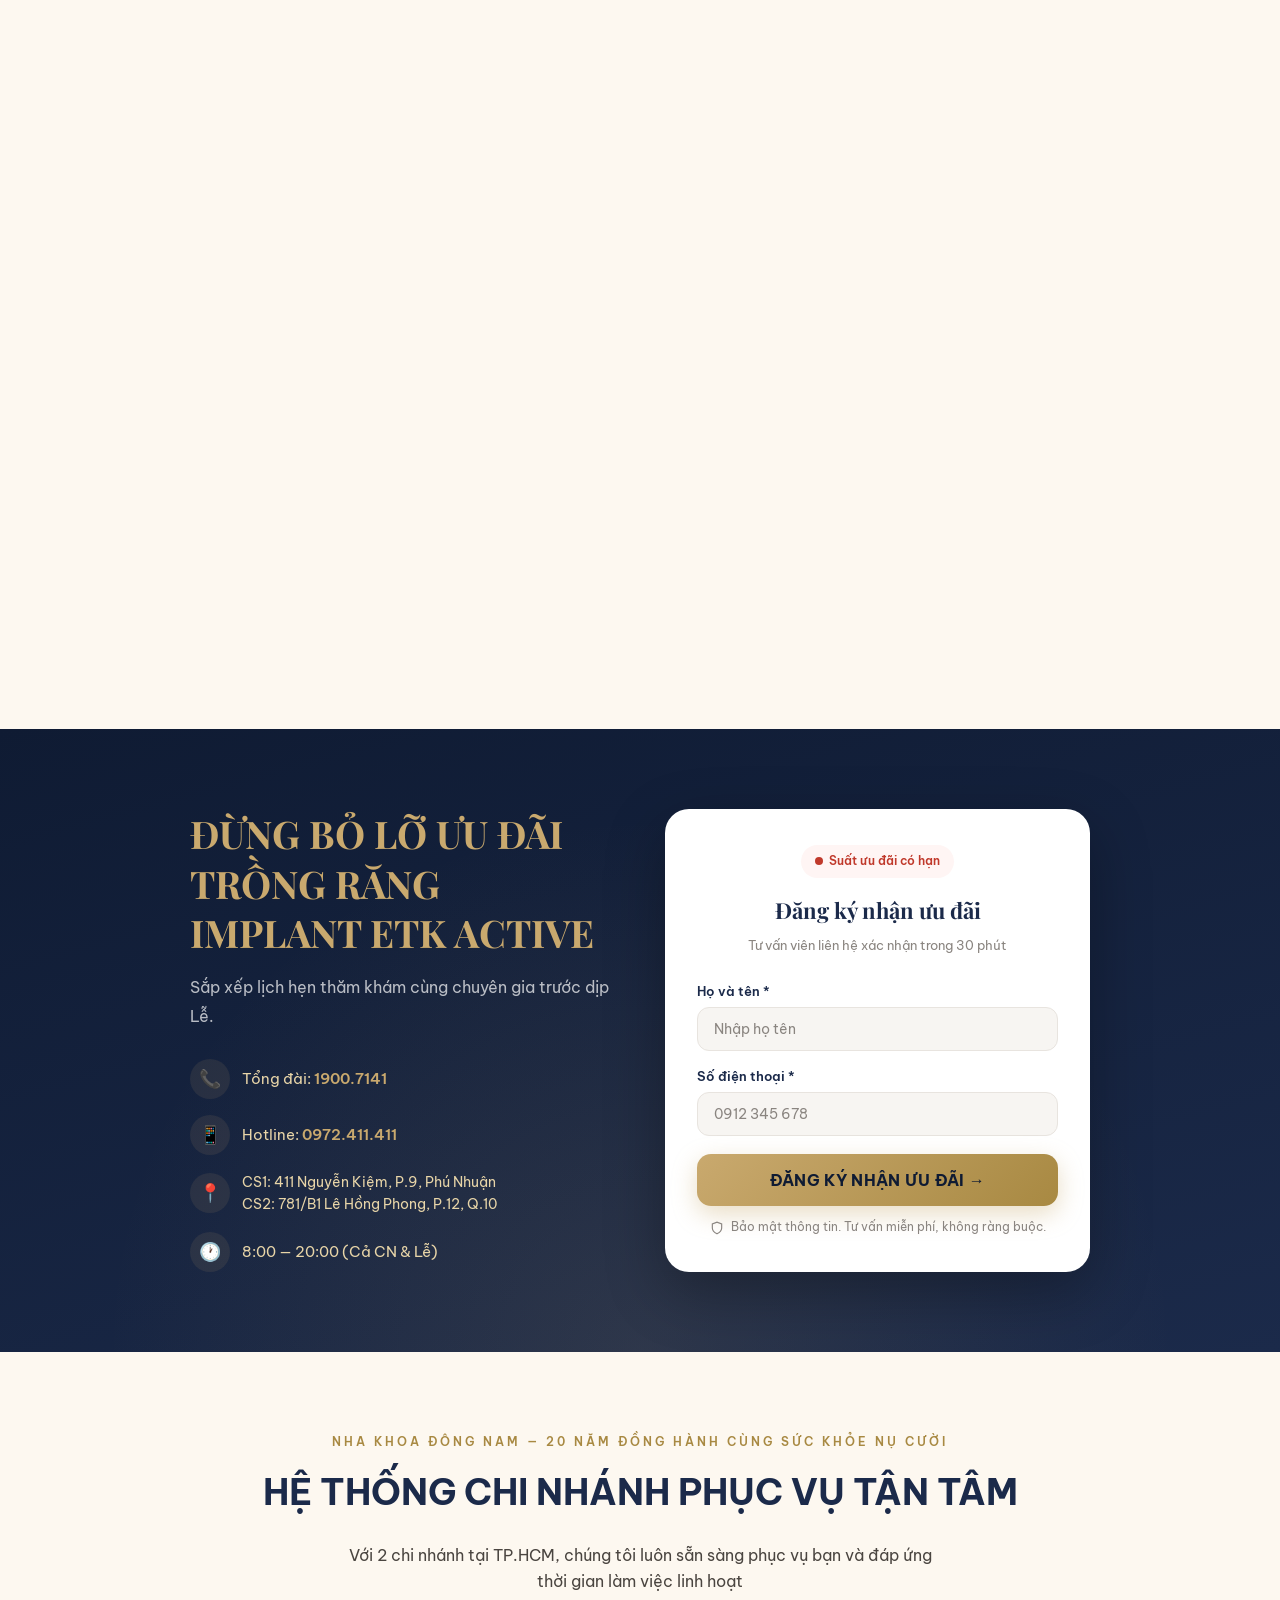
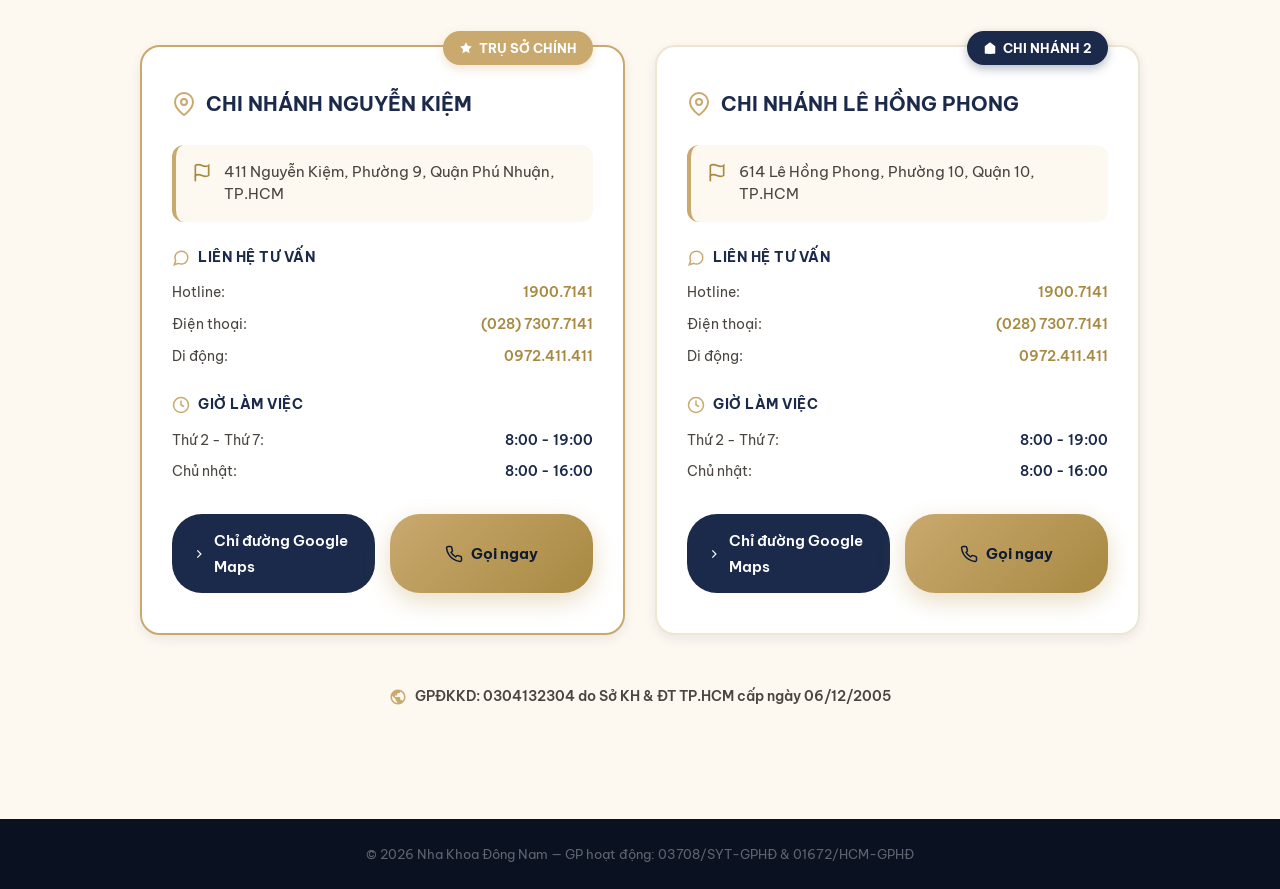
==== commit fb735bb2: "update pricing section and process heading styling - remove intro sentence above pricing formula - w" ====
--- a/landing-page-2/index.html
+++ b/landing-page-2/index.html
@@ -178,8 +178,9 @@
     <div class="reveal" style="text-align: center;">
       <div class="section-label">Ưu đãi tri ân dịp đại lễ</div>
       <h2 class="section-title" style="margin-left: auto; margin-right: auto; text-transform: uppercase; font-size: clamp(24px, 3.5vw, 36px);">BẢNG GIÁ TRỌN GÓI - CAM KẾT KHÔNG PHÁT SINH</h2>
-      <p class="section-desc" style="margin-left: auto; margin-right: auto;">Thay vì lo âu chi phí đội lên sau điều trị, Đông Nam mang đến TRỌN GÓI phục hình minh bạch hoàn toàn:<br>
-      <strong>Tổng chi phí trồng răng Implant = Giá trụ Implant + Giá khớp nối Abutment + Giá răng sứ + Chi phí ghép xương + Chi phí xét nghiệm</strong></p>
+      <div style="margin: 0 auto; max-width: 760px; background: linear-gradient(135deg, rgba(var(--implant-accent-rgb, 193,154,107),0.12), rgba(var(--implant-accent-rgb, 193,154,107),0.06)); border: 1.5px solid var(--implant-accent); border-radius: 12px; padding: 18px 28px; text-align: center;">
+        <strong style="font-size: clamp(14px, 1.6vw, 16px); color: var(--implant-accent); line-height: 1.6;">Tổng chi phí trồng răng Implant = Giá trụ Implant + Giá khớp nối Abutment + Giá răng sứ + Chi phí ghép xương + Chi phí xét nghiệm</strong>
+      </div>
     </div>
 
     <!-- BẢNG GIÁ 2 CỘT -->
@@ -347,7 +348,7 @@
   <div class="section-inner" style="position: relative; z-index: 2;">
     <div class="reveal" style="text-align: center; margin-bottom: 12px;">
       <div class="section-label" style="justify-content: center;">Tiêu chuẩn an toàn Bộ Y tế</div>
-      <h2 class="section-title" style="margin-left: auto; margin-right: auto; text-transform: uppercase; font-size: clamp(22px, 3vw, 36px);">QUY TRÌNH CẤY GHÉP IMPLANT<br><span style="color: var(--implant-accent);">CHUẨN Y KHOA</span></h2>
+      <h2 class="section-title" style="margin-left: auto; margin-right: auto; text-transform: uppercase; font-size: clamp(22px, 3vw, 36px);">QUY TRÌNH CẤY GHÉP IMPLANT<br><span>CHUẨN Y KHOA</span></h2>
       <p class="section-desc" style="margin-left: auto; margin-right: auto; max-width: 680px;">Quy trình cấy ghép Implant tại Nha khoa Đông Nam được thực hiện theo tiêu chuẩn an toàn của Bộ Y tế với tuần tự các bước sau:</p>
     </div>
 
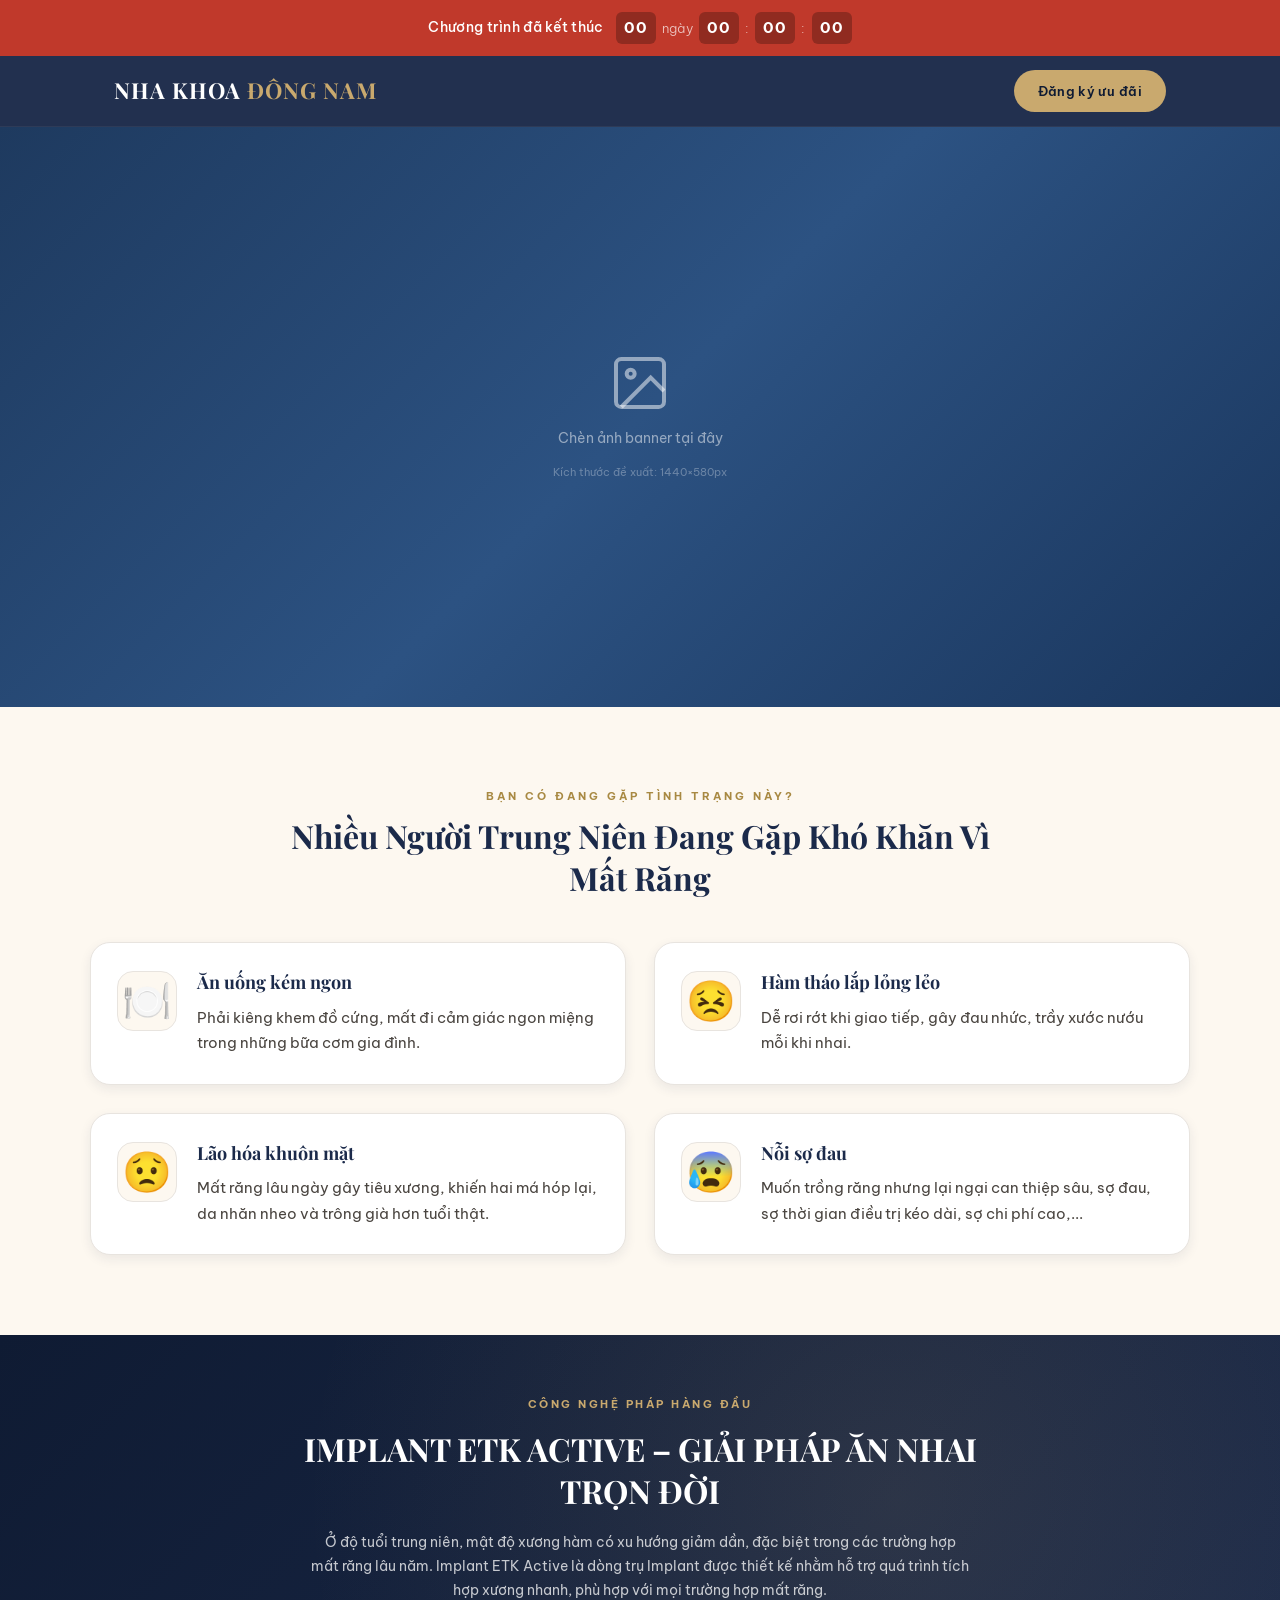
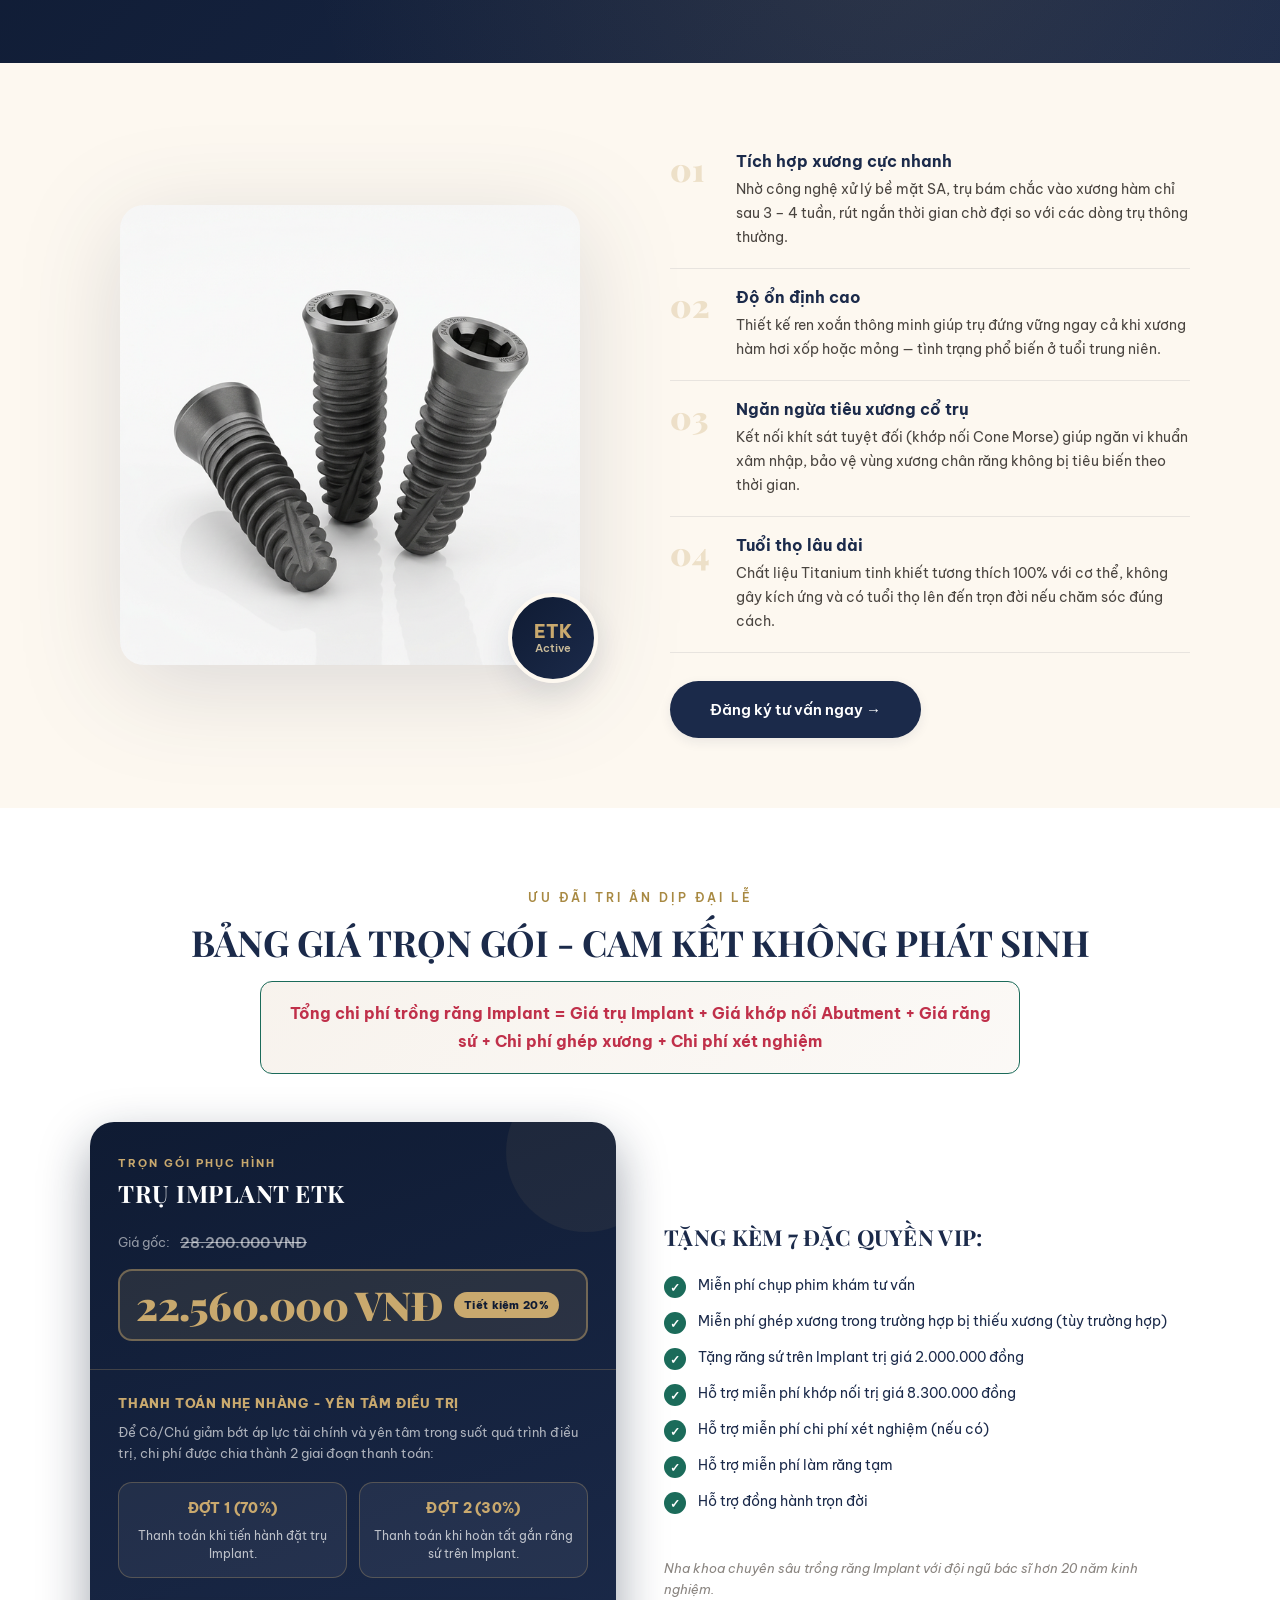
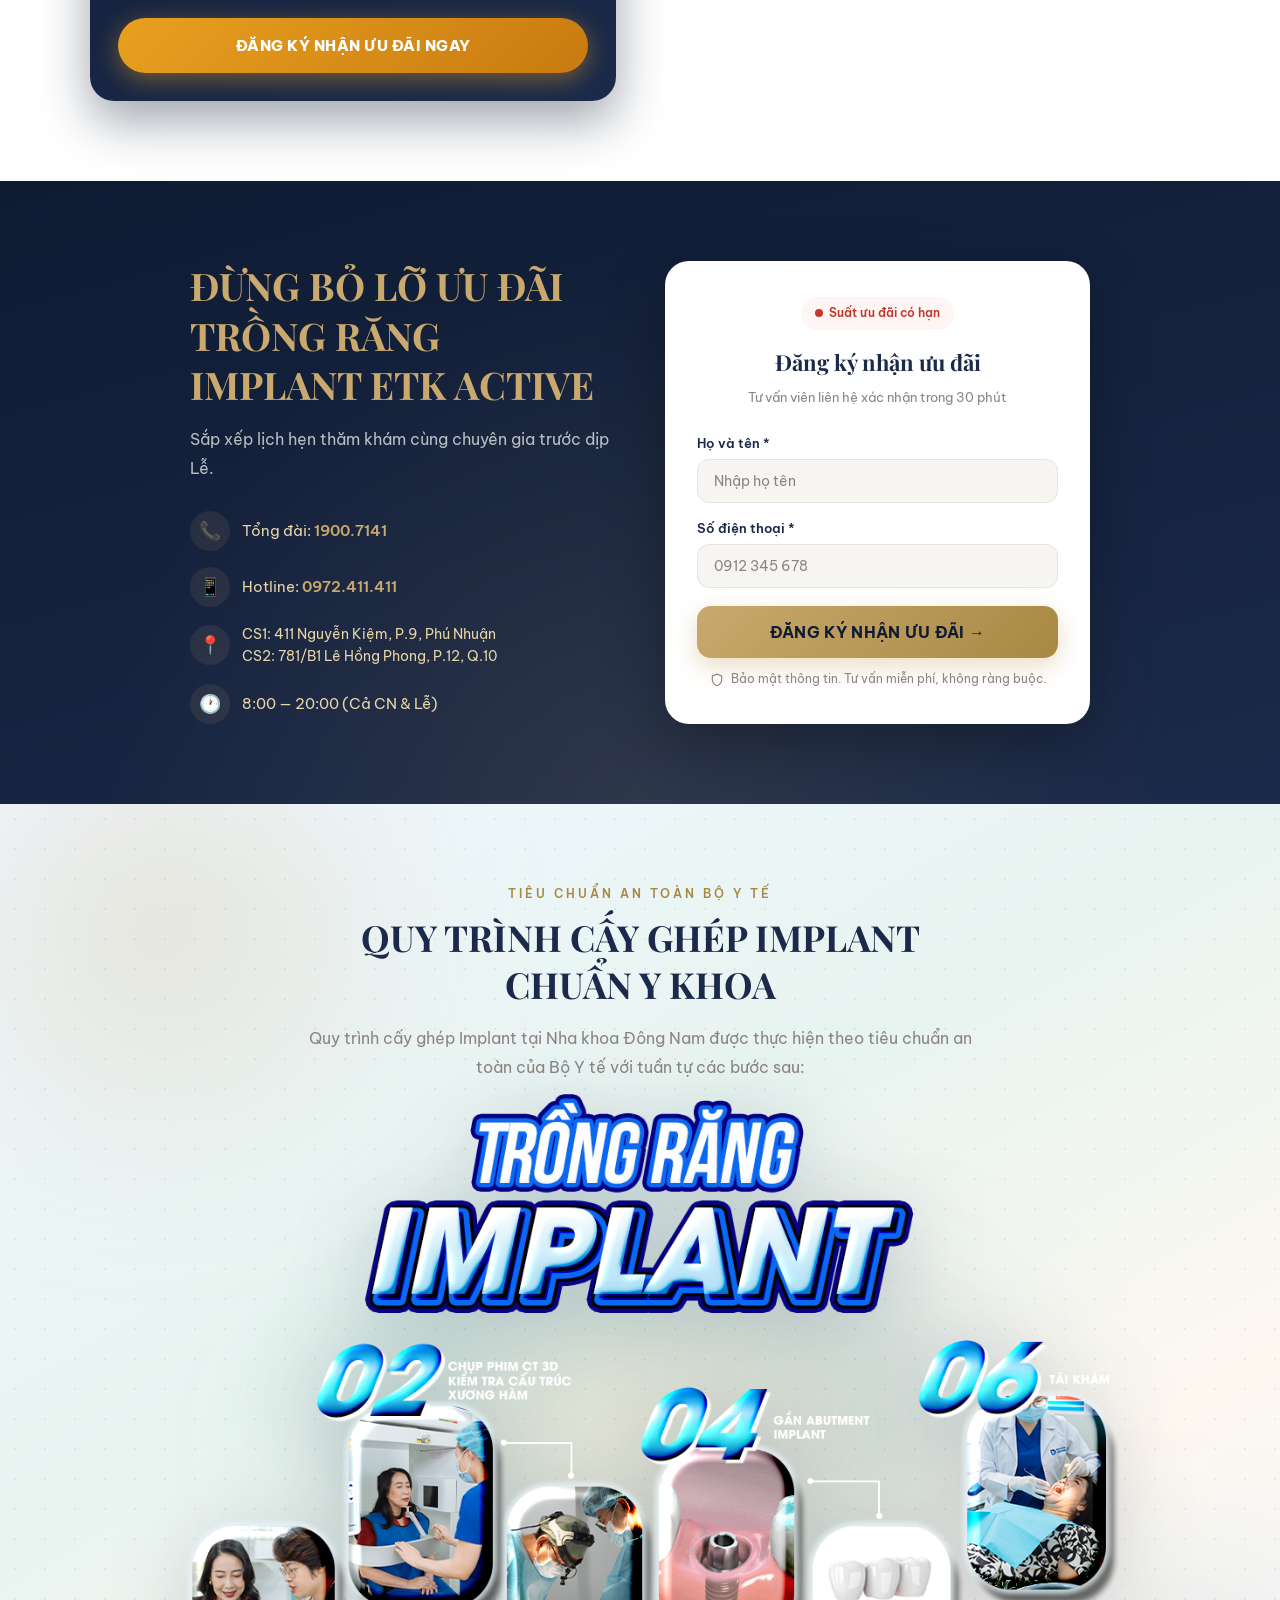
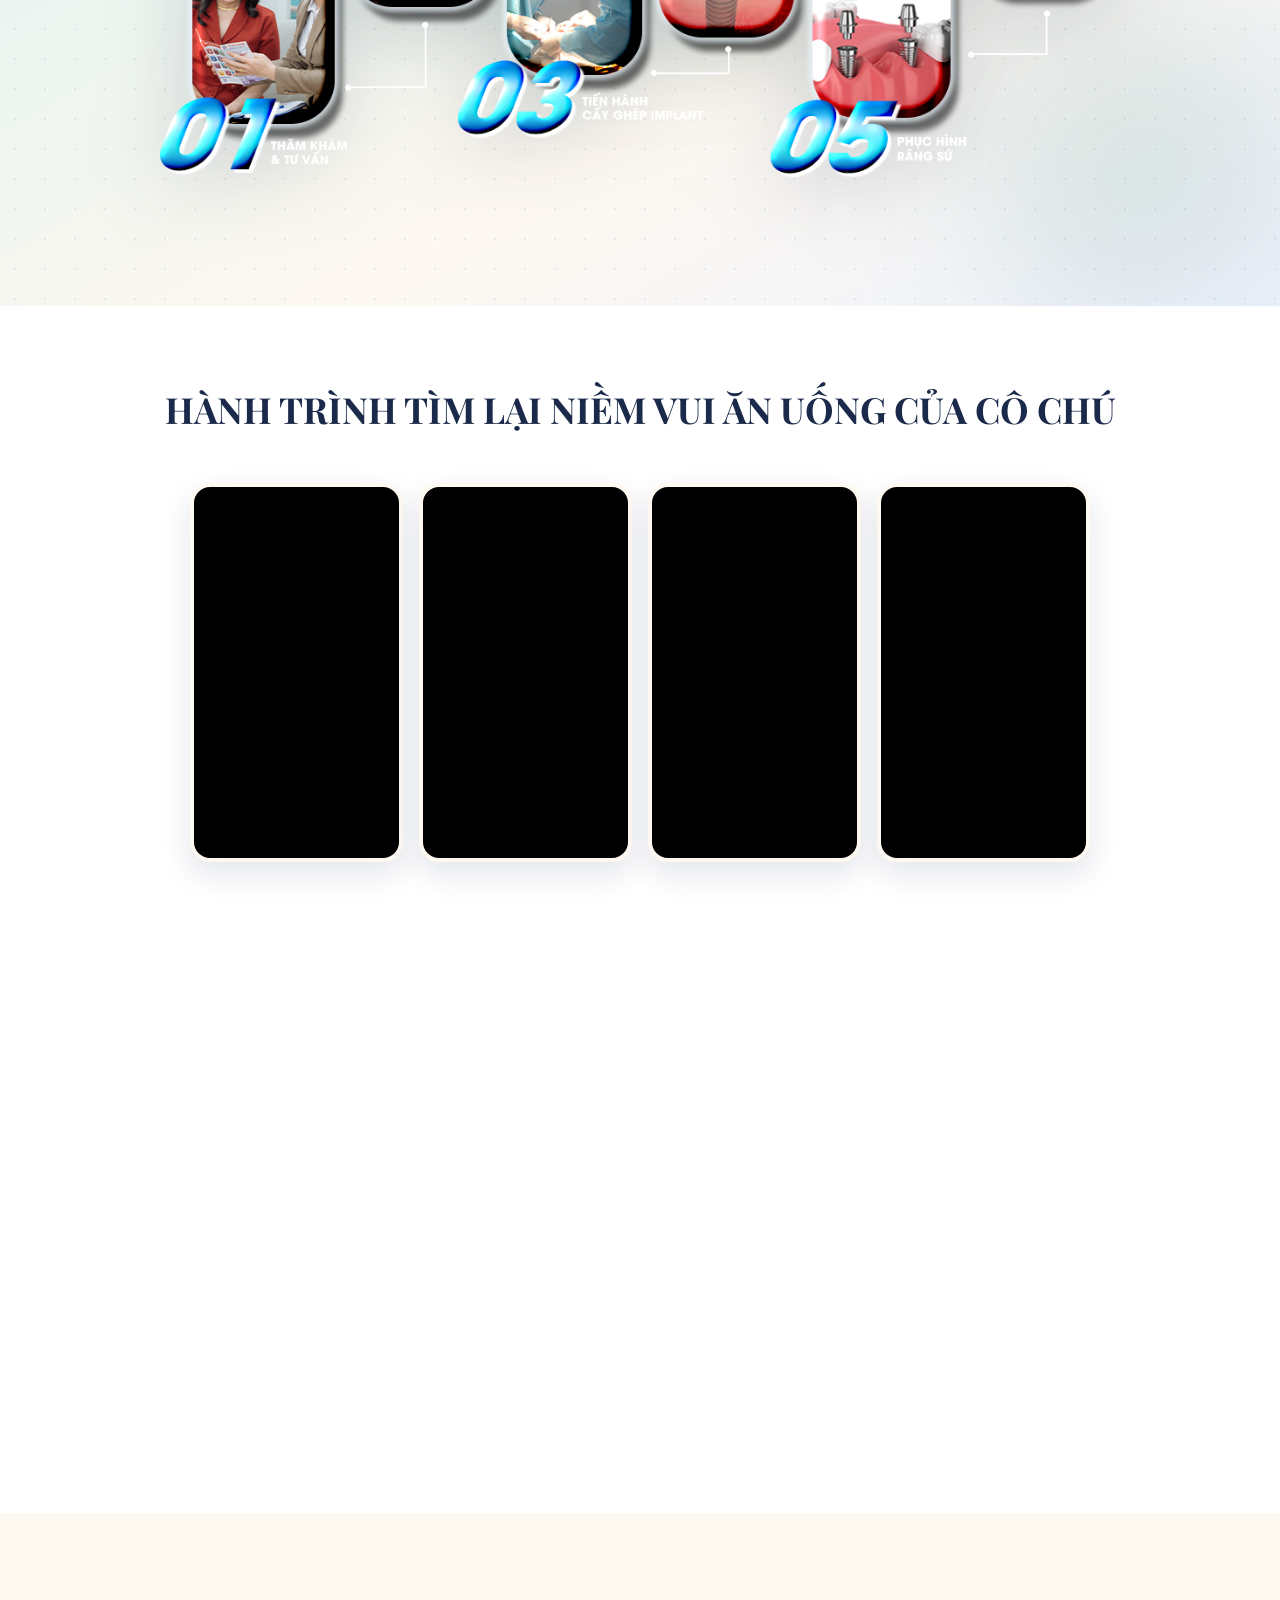
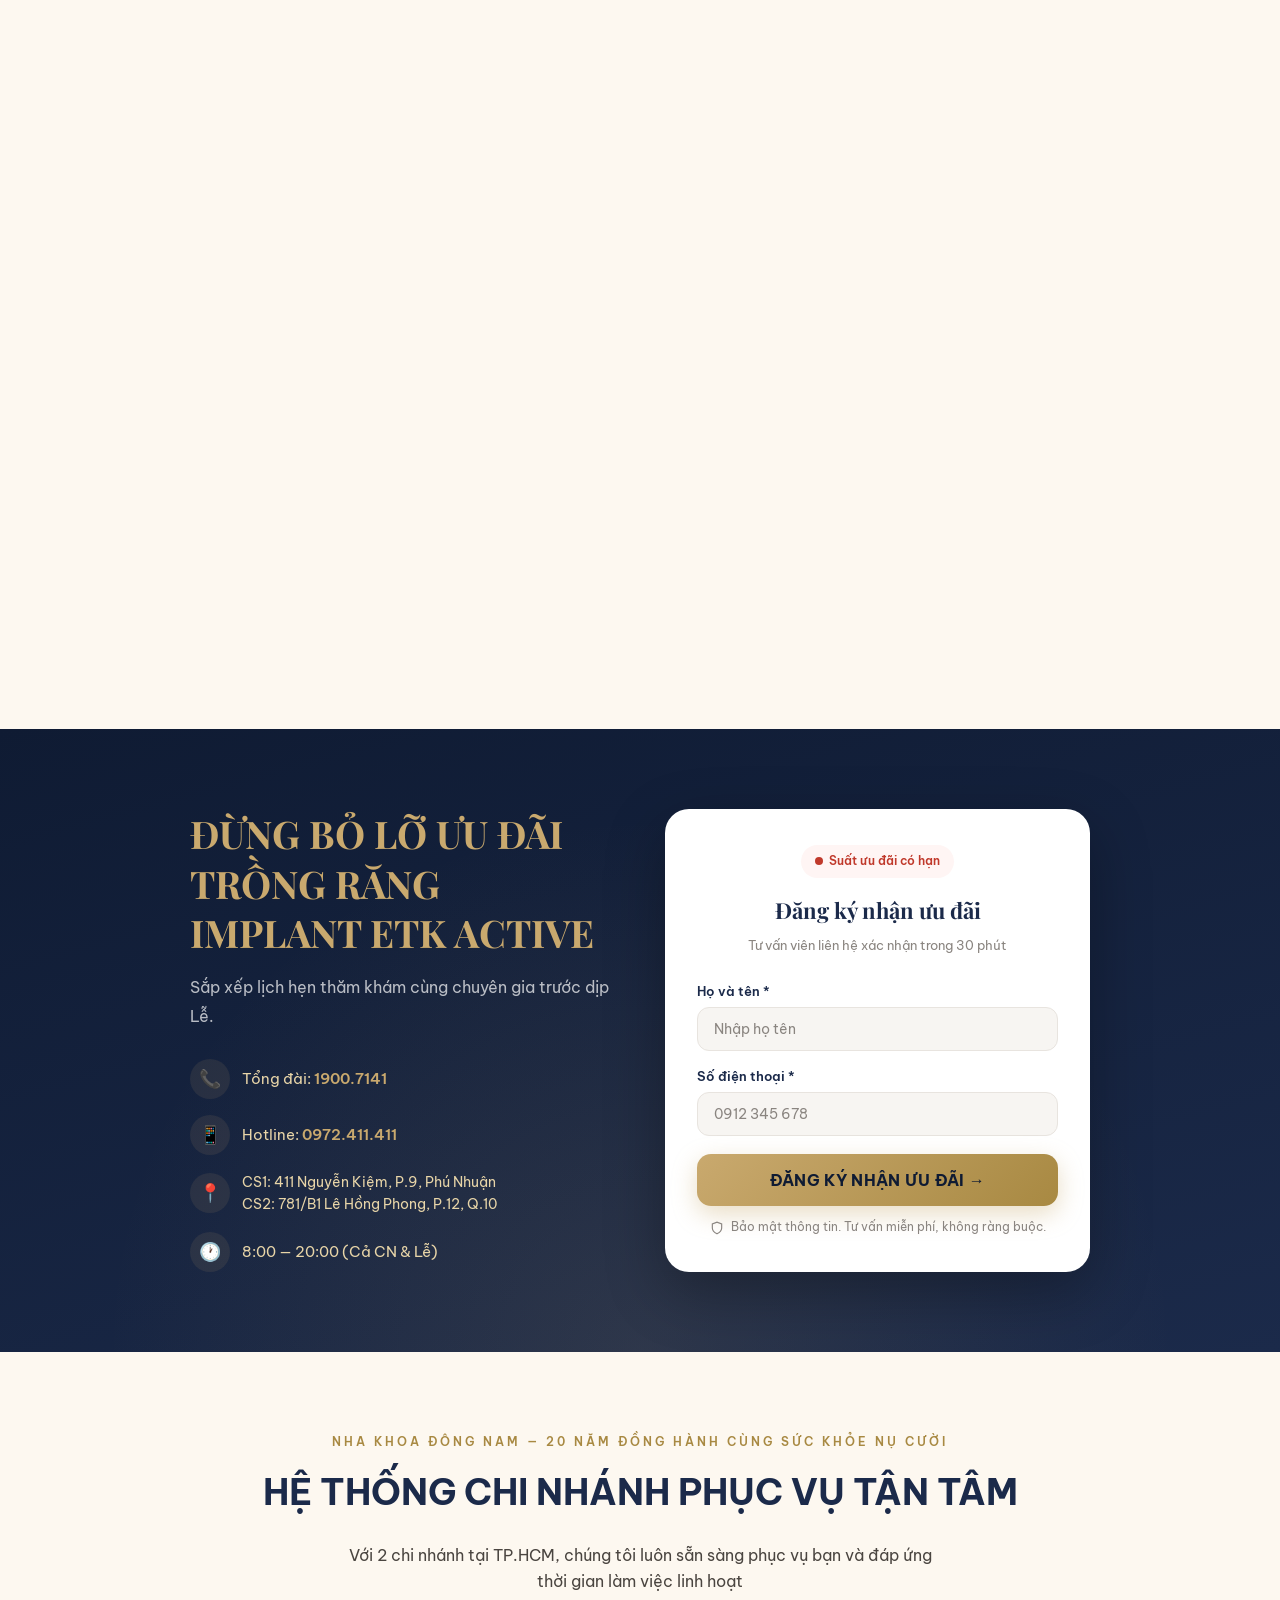
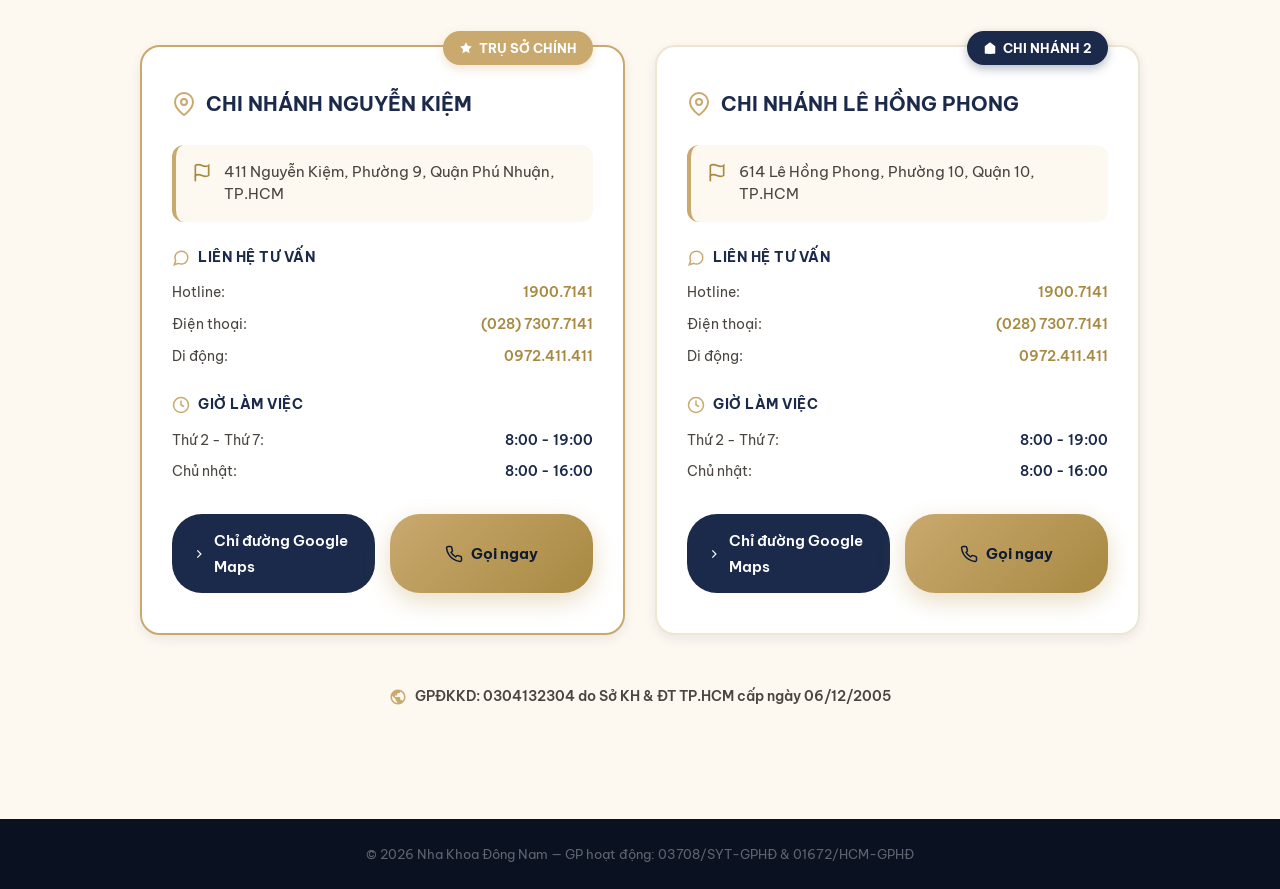
==== commit e84742fe: "change formula text color to bright wine red (#c0304a) https://claude.ai/code/session_01Effy29A47o9w" ====
--- a/landing-page-2/index.html
+++ b/landing-page-2/index.html
@@ -179,7 +179,7 @@
       <div class="section-label">Ưu đãi tri ân dịp đại lễ</div>
       <h2 class="section-title" style="margin-left: auto; margin-right: auto; text-transform: uppercase; font-size: clamp(24px, 3.5vw, 36px);">BẢNG GIÁ TRỌN GÓI - CAM KẾT KHÔNG PHÁT SINH</h2>
       <div style="margin: 0 auto; max-width: 760px; background: linear-gradient(135deg, rgba(var(--implant-accent-rgb, 193,154,107),0.12), rgba(var(--implant-accent-rgb, 193,154,107),0.06)); border: 1.5px solid var(--implant-accent); border-radius: 12px; padding: 18px 28px; text-align: center;">
-        <strong style="font-size: clamp(14px, 1.6vw, 16px); color: var(--implant-accent); line-height: 1.6;">Tổng chi phí trồng răng Implant = Giá trụ Implant + Giá khớp nối Abutment + Giá răng sứ + Chi phí ghép xương + Chi phí xét nghiệm</strong>
+        <strong style="font-size: clamp(14px, 1.6vw, 16px); color: #c0304a; line-height: 1.6;">Tổng chi phí trồng răng Implant = Giá trụ Implant + Giá khớp nối Abutment + Giá răng sứ + Chi phí ghép xương + Chi phí xét nghiệm</strong>
       </div>
     </div>
 
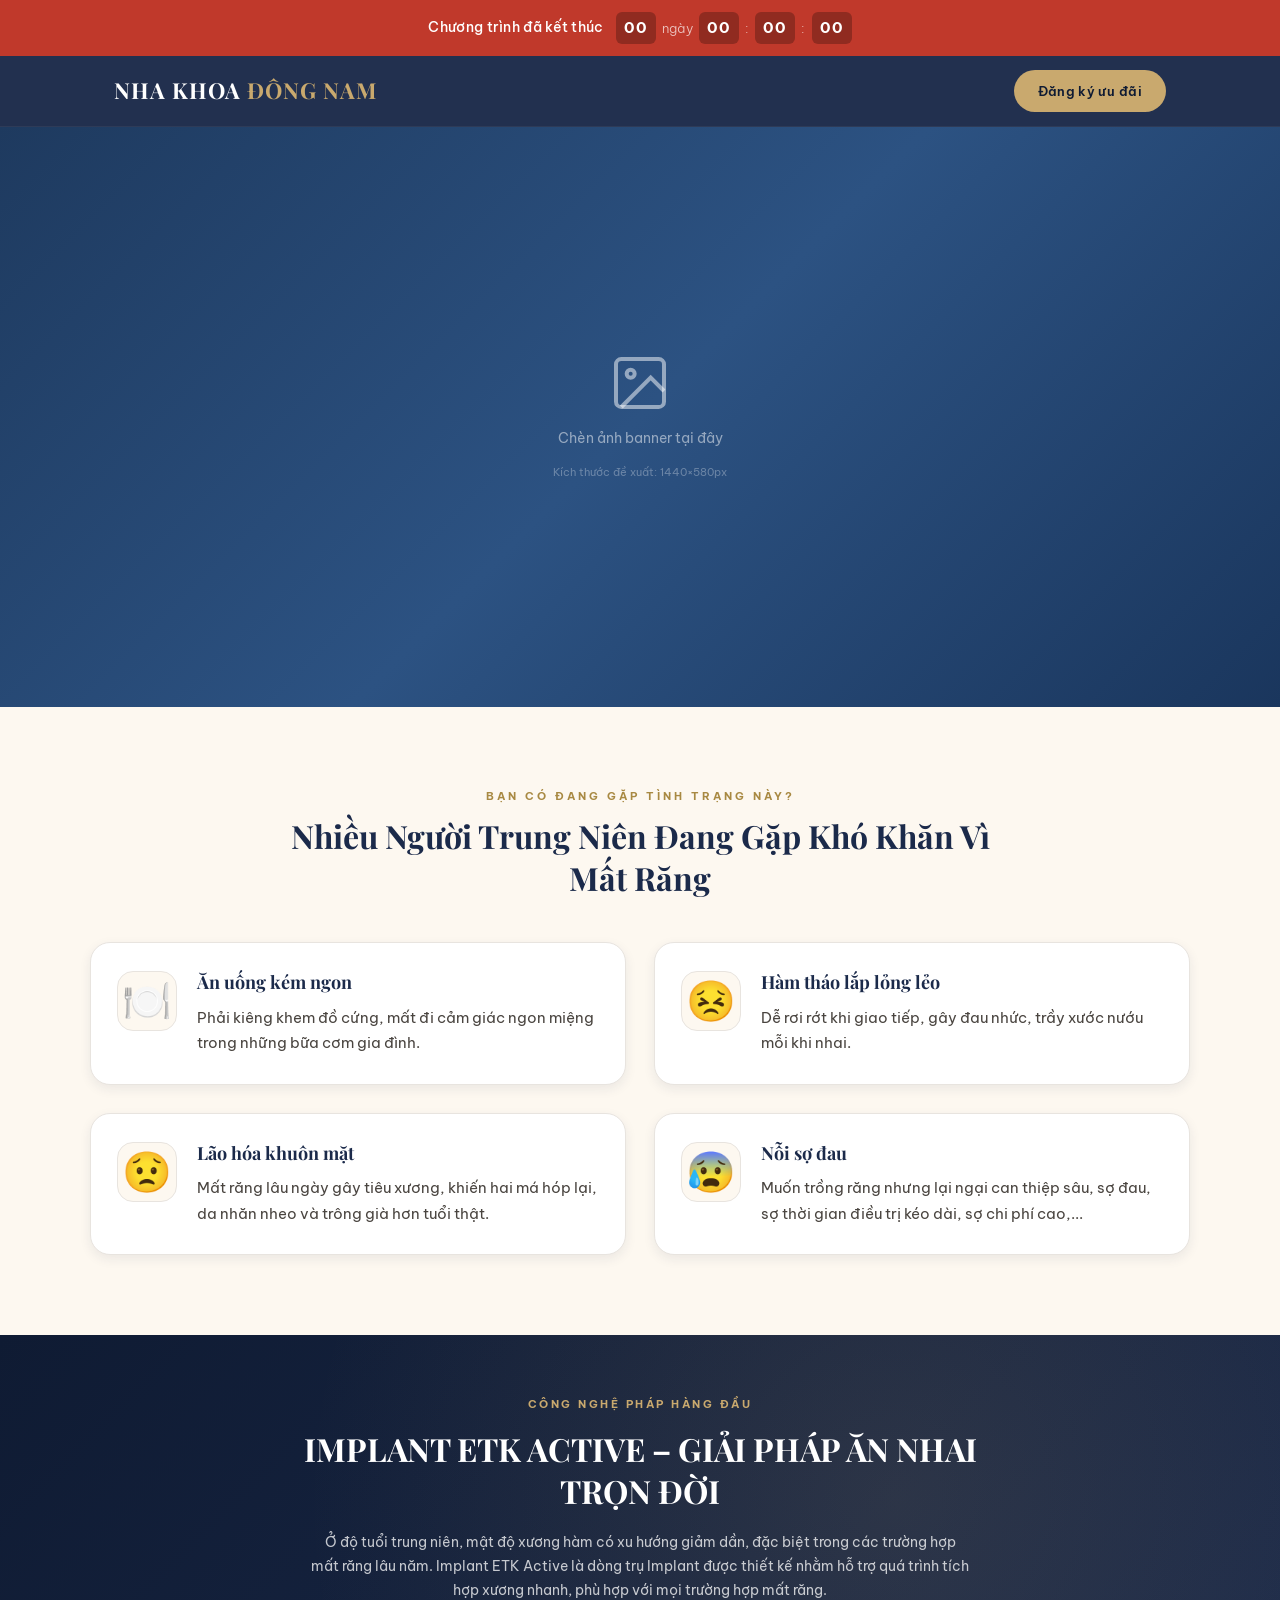
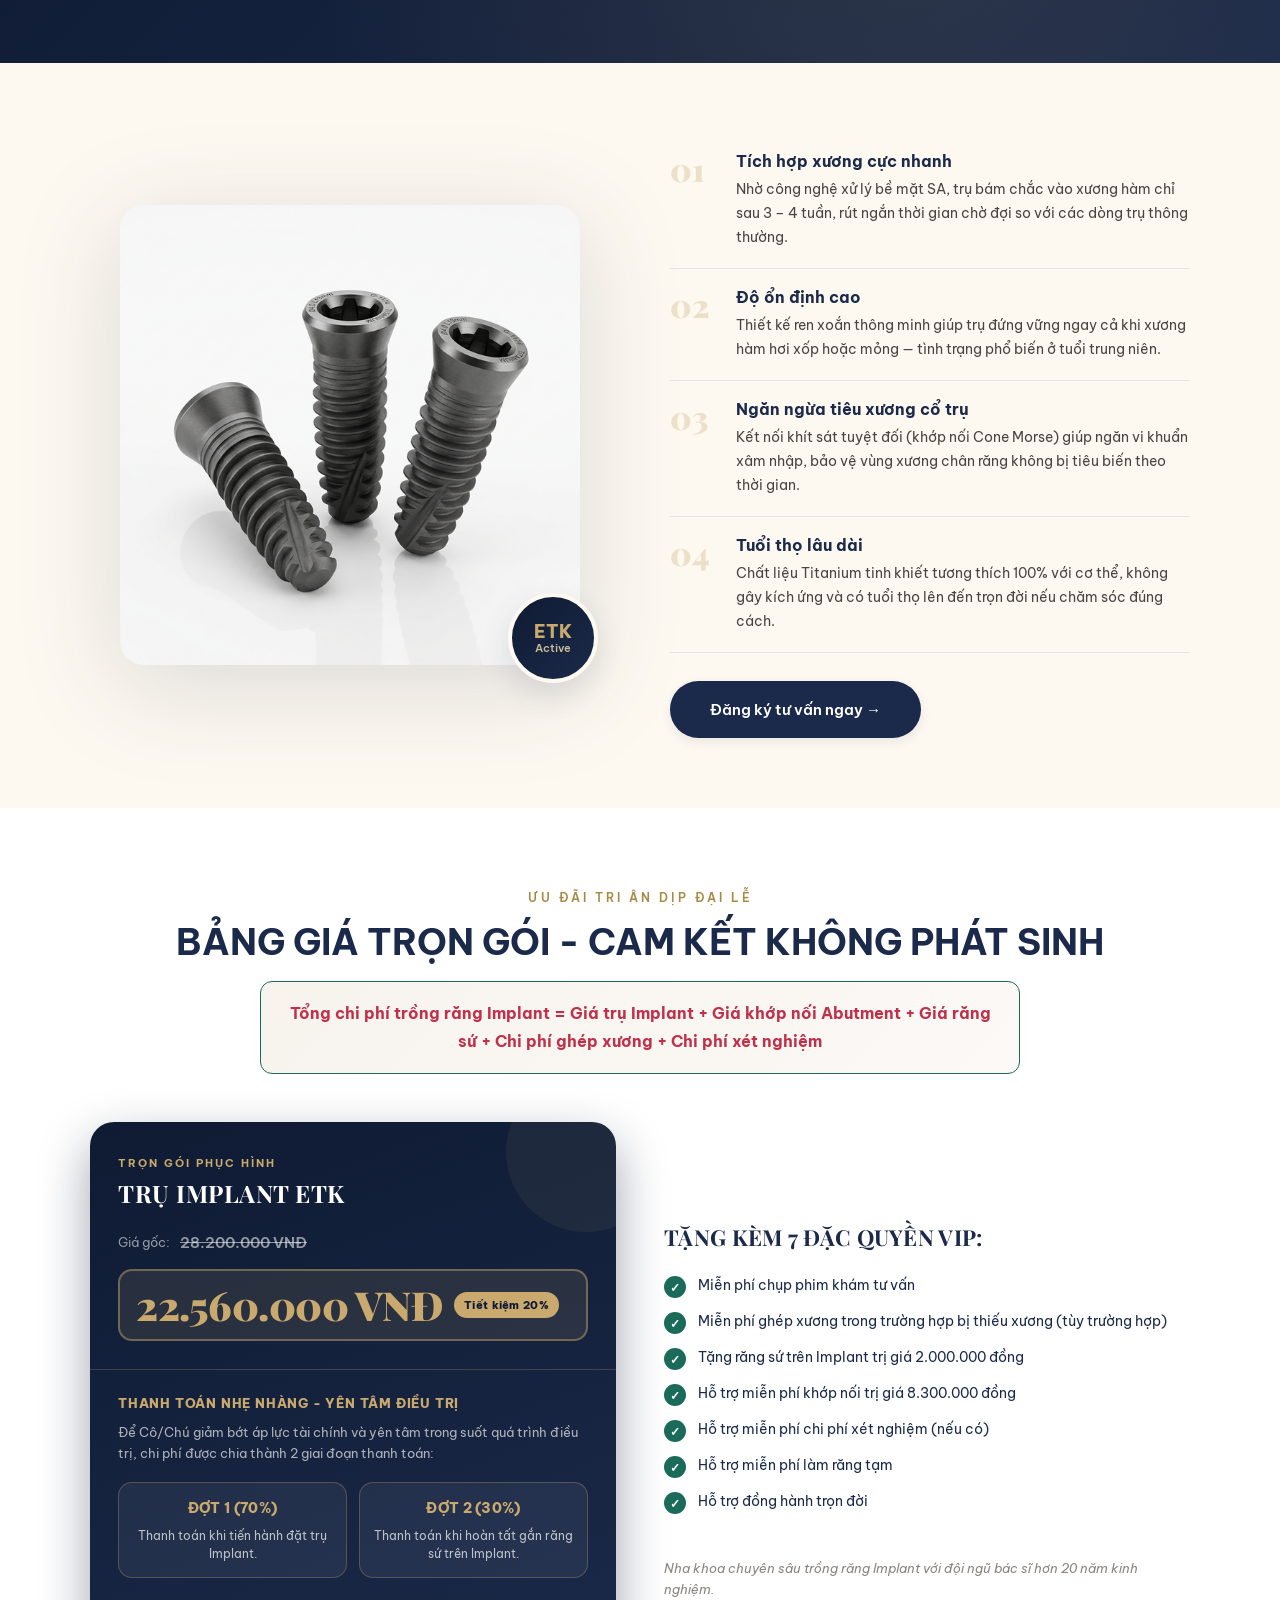
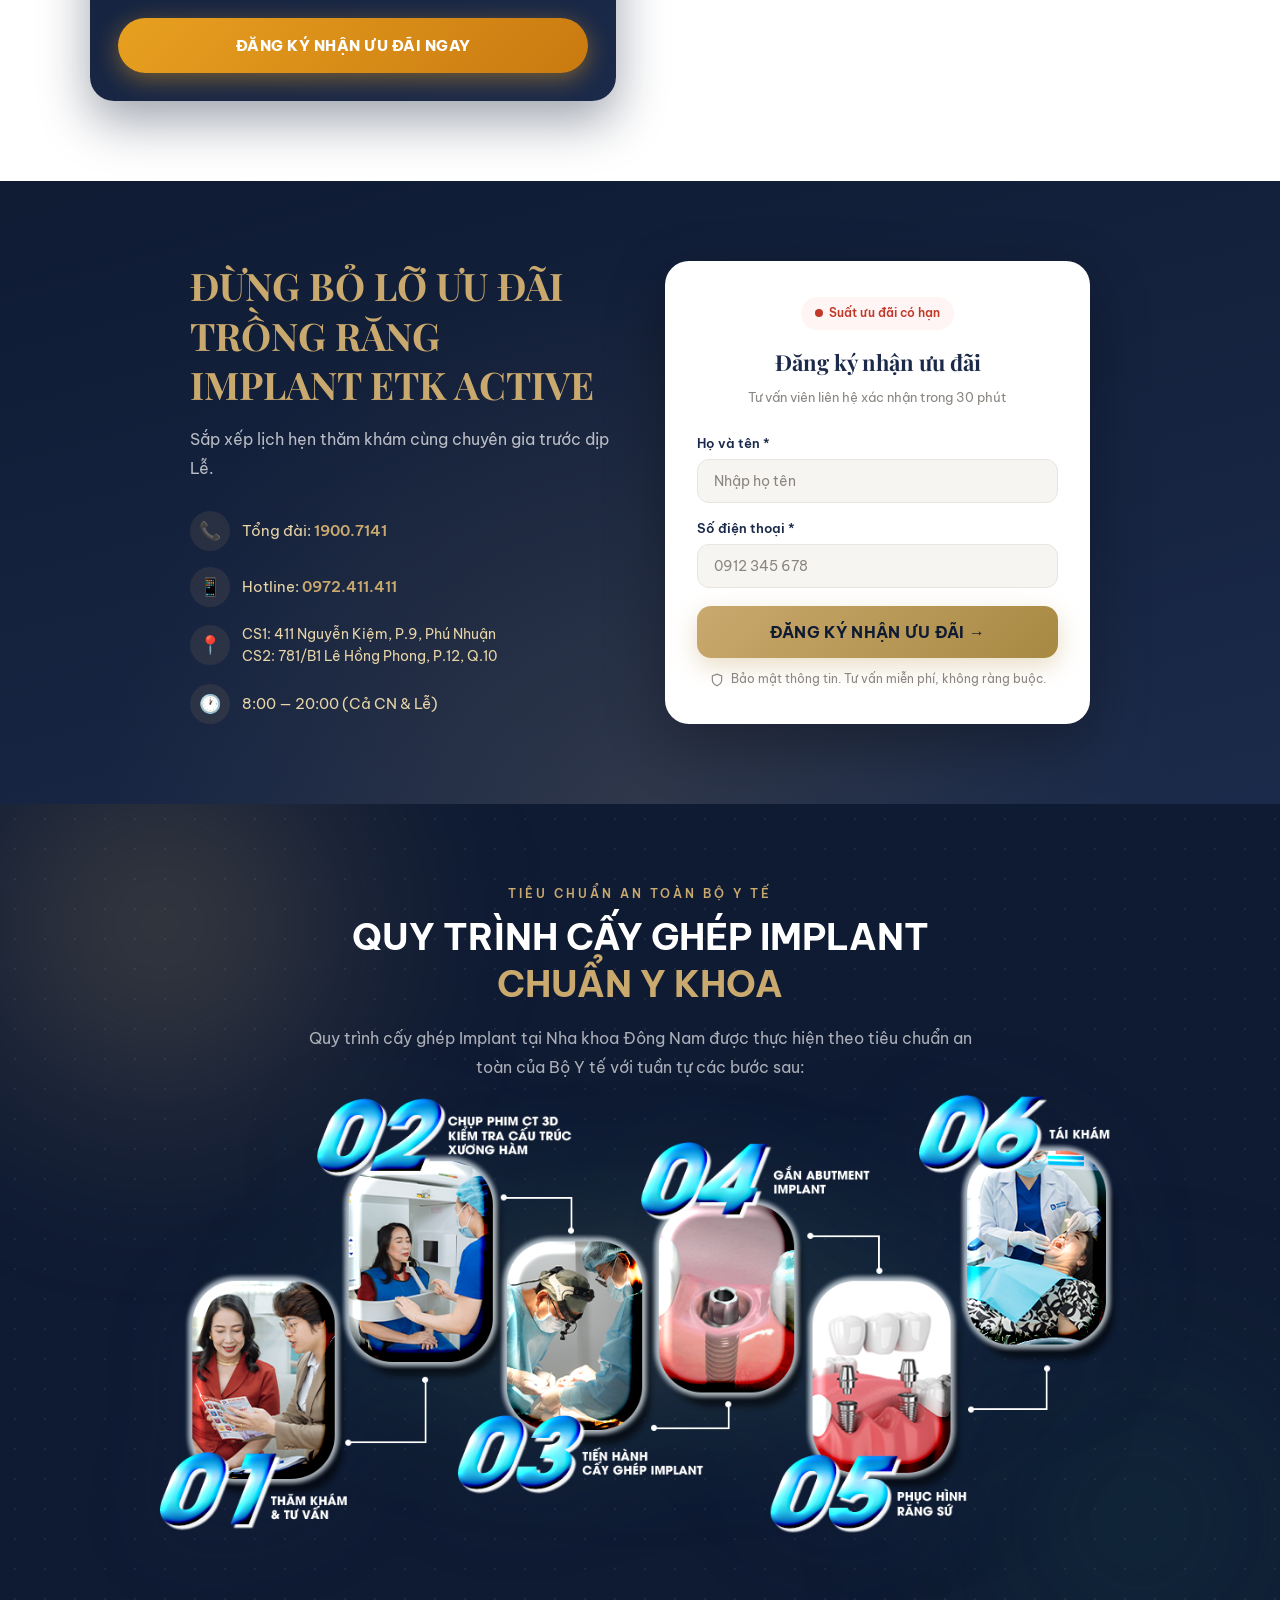
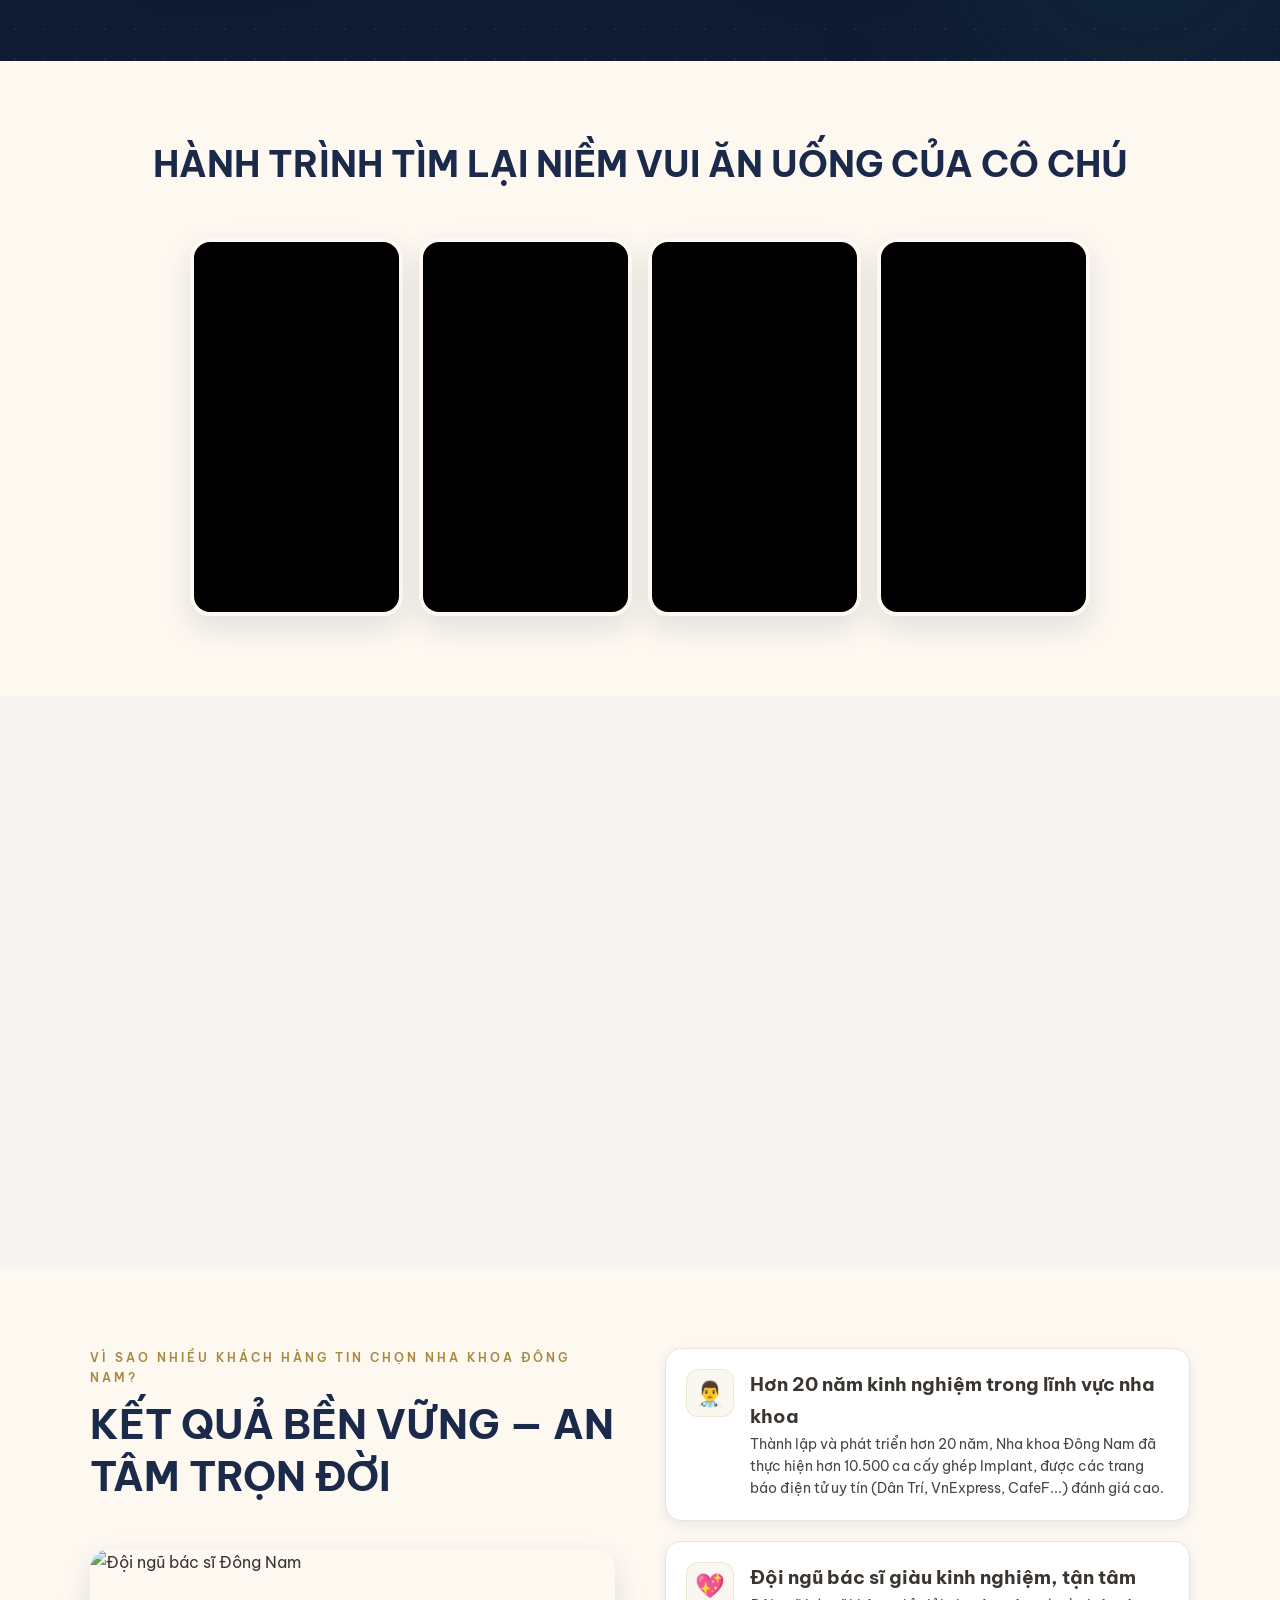
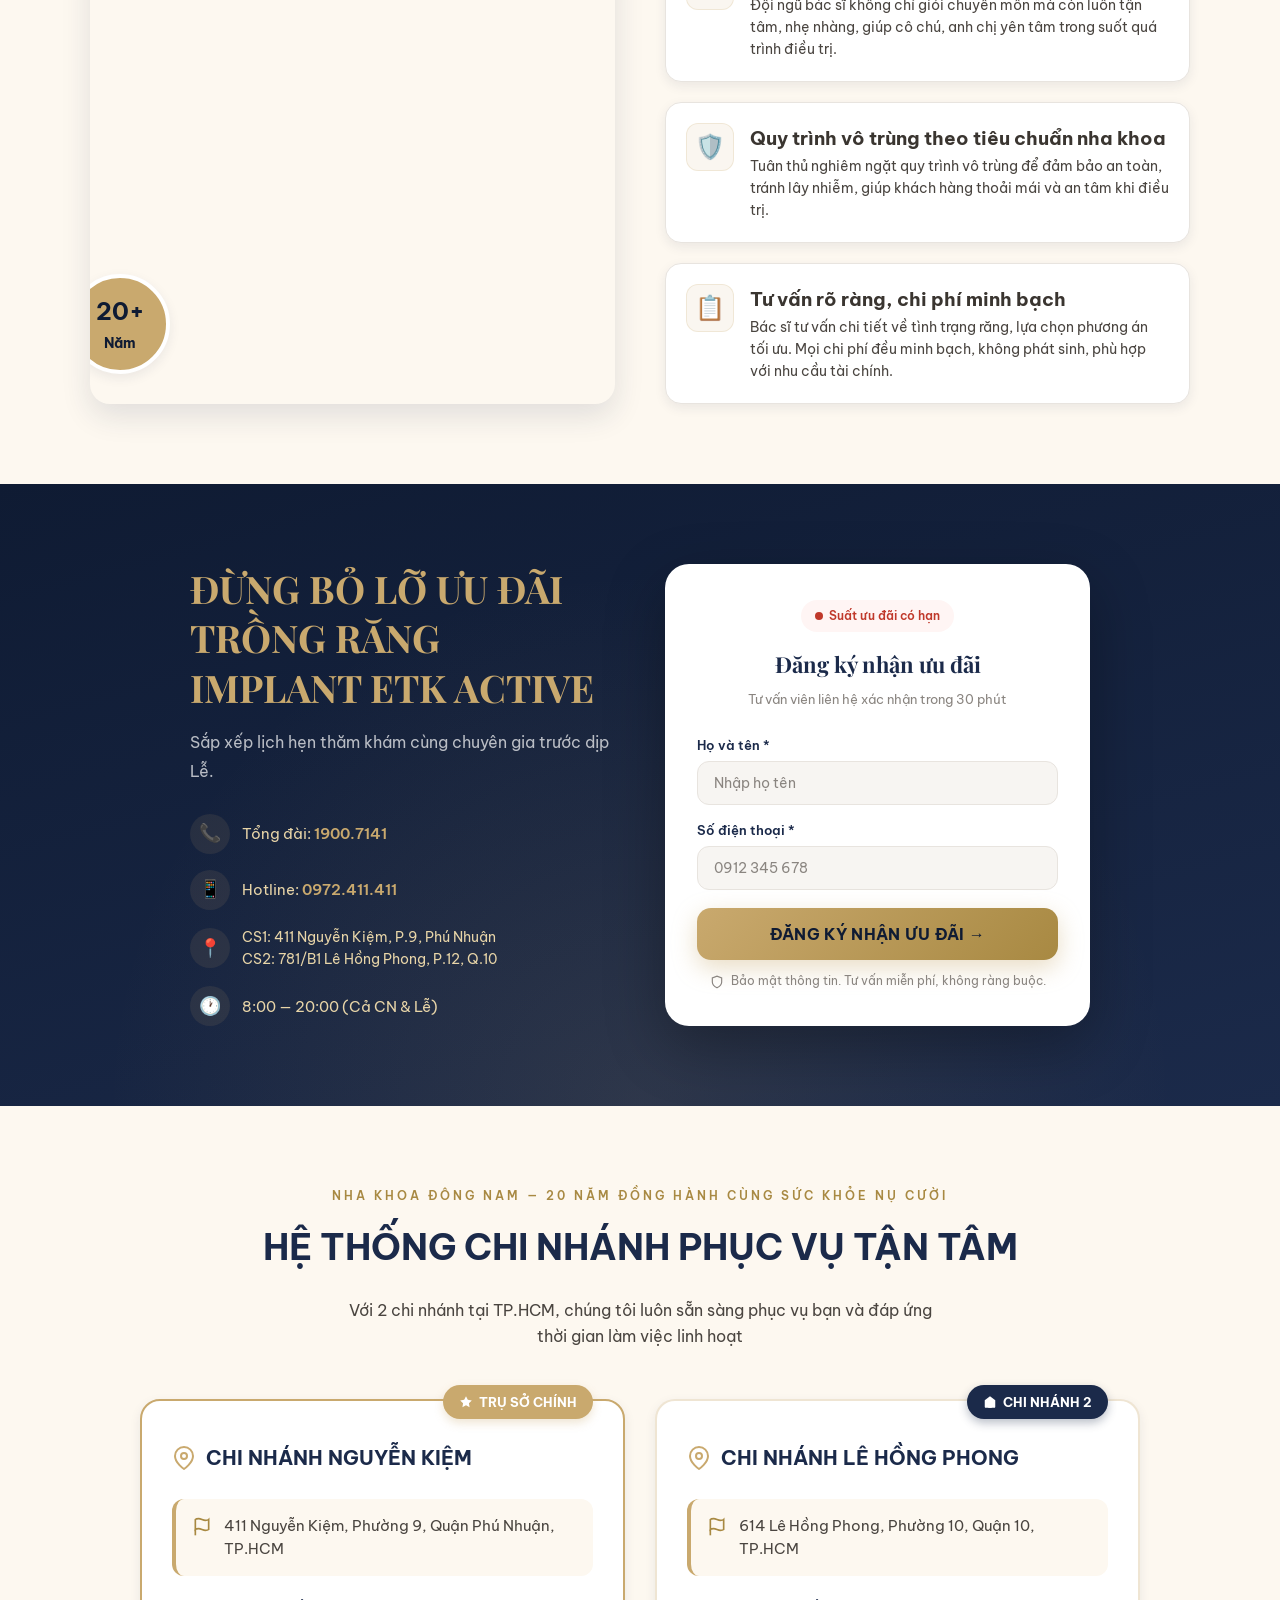
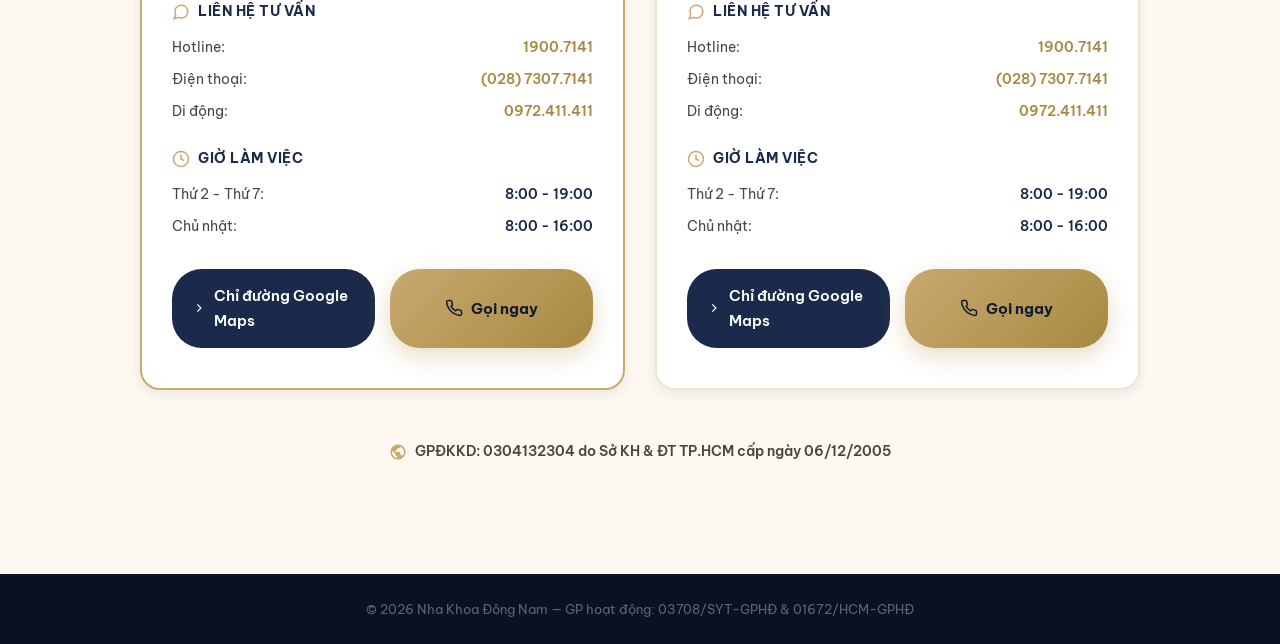
==== commit 442eeb91: "update process image to text-cut.png; unify heading font to Be Vietnam Pro uppercase https://claude." ====
--- a/landing-page-2/index.html
+++ b/landing-page-2/index.html
@@ -355,7 +355,7 @@
     <!-- Ảnh quy trình (PNG không nền) trên nền trang trí -->
     <div class="process-img-wrap reveal" style="transition-delay: 0.15s;">
       <div class="process-img-glow"></div>
-      <img src="images/text.png" alt="Quy trình cấy ghép Implant chuẩn y khoa" class="process-img">
+      <img src="images/text-cut.png" alt="Quy trình cấy ghép Implant chuẩn y khoa" class="process-img">
     </div>
 
   </div>
--- a/landing-page-2/style.css
+++ b/landing-page-2/style.css
@@ -143,7 +143,7 @@
   .section { padding: 80px 24px; }
   .section-inner { max-width: 1100px; margin: 0 auto; }
   .section-label { font-size: 12px; letter-spacing: 3px; text-transform: uppercase; color: var(--gold-dark); font-weight: 600; margin-bottom: 10px; }
-  .section-title { font-family: 'Playfair Display', serif; font-size: clamp(28px, 4vw, 40px); font-weight: 700; color: var(--navy); line-height: 1.3; margin-bottom: 16px; }
+  .section-title { font-family: 'Be Vietnam Pro', sans-serif; font-size: clamp(28px, 4vw, 40px); font-weight: 700; color: var(--navy); line-height: 1.3; margin-bottom: 16px; text-transform: uppercase; }
   .section-desc { font-size: 16px; color: var(--gray-500); max-width: 650px; line-height: 1.8; }
 
   /* ===== HERO BANNER ===== */
@@ -880,13 +880,18 @@
 
   /* ===== QUY TRÌNH CẤY GHÉP IMPLANT ===== */
   .process-implant {
-    background: linear-gradient(150deg, #f0f7ff 0%, #e8f4f0 40%, #fdf8f0 70%, #f0f4ff 100%);
+    background: var(--navy-deep);
     position: relative;
     overflow: hidden;
     padding-top: 80px;
     padding-bottom: 80px;
   }
-  /* Orbs màu sắc nổi bật trên nền sáng */
+  /* Text overrides cho nền tối */
+  .process-implant .section-label { color: var(--gold); }
+  .process-implant .section-title { color: var(--white); }
+  .process-implant .section-title span { color: var(--gold); }
+  .process-implant .section-desc { color: rgba(255,255,255,0.65); }
+  /* Orbs màu sắc nổi bật trên nền tối */
   .process-bg-orb {
     position: absolute;
     border-radius: 50%;
@@ -912,7 +917,7 @@
   .process-bg-grid {
     position: absolute;
     inset: 0;
-    background-image: radial-gradient(rgba(27,42,74,0.07) 1.5px, transparent 1.5px);
+    background-image: radial-gradient(rgba(255,255,255,0.06) 1.5px, transparent 1.5px);
     background-size: 30px 30px;
     pointer-events: none;
   }
@@ -1052,7 +1057,7 @@
   .carousel-btn.next { right: 0; }
 
   /* ===== VIDEO TESTIMONIALS ===== */
-  .video-testimonials { background: var(--white); padding: 80px 24px; }
+  .video-testimonials { background: var(--cream); padding: 80px 24px; }
   .video-grid { display: grid; grid-template-columns: repeat(4, 1fr); gap: 16px; max-width: 900px; margin: 0 auto; }
   .video-item { position: relative; width: 100%; border-radius: 20px; overflow: hidden; box-shadow: var(--shadow-md); aspect-ratio: 9/16; background: #000; transition: var(--transition); border: 4px solid var(--cream); }
   .video-item:hover { transform: translateY(-8px); box-shadow: 0 15px 30px rgba(0,0,0,0.15); border-color: var(--gold); }
@@ -1074,7 +1079,7 @@
   @media (max-width: 768px) { .press-item { flex: 0 0 85%; height: 400px; } }
 
   /* ===== FAQ (Accordion) ===== */
-  .faq { background: var(--white); padding: 80px 24px; }
+  .faq { background: var(--gray-100); padding: 80px 24px; }
   .faq-header { max-width: 800px; margin: 0 auto 50px; text-align: center; }
   .faq-header h2 { font-family: 'Be Vietnam Pro', sans-serif; font-size: clamp(24px, 4vw, 36px); color: var(--navy); text-transform: uppercase; margin-bottom: 20px; }
   .faq-list { max-width: 1200px; margin: 0 auto; display: grid; grid-template-columns: 1fr 1fr; gap: 24px; align-items: start; }
